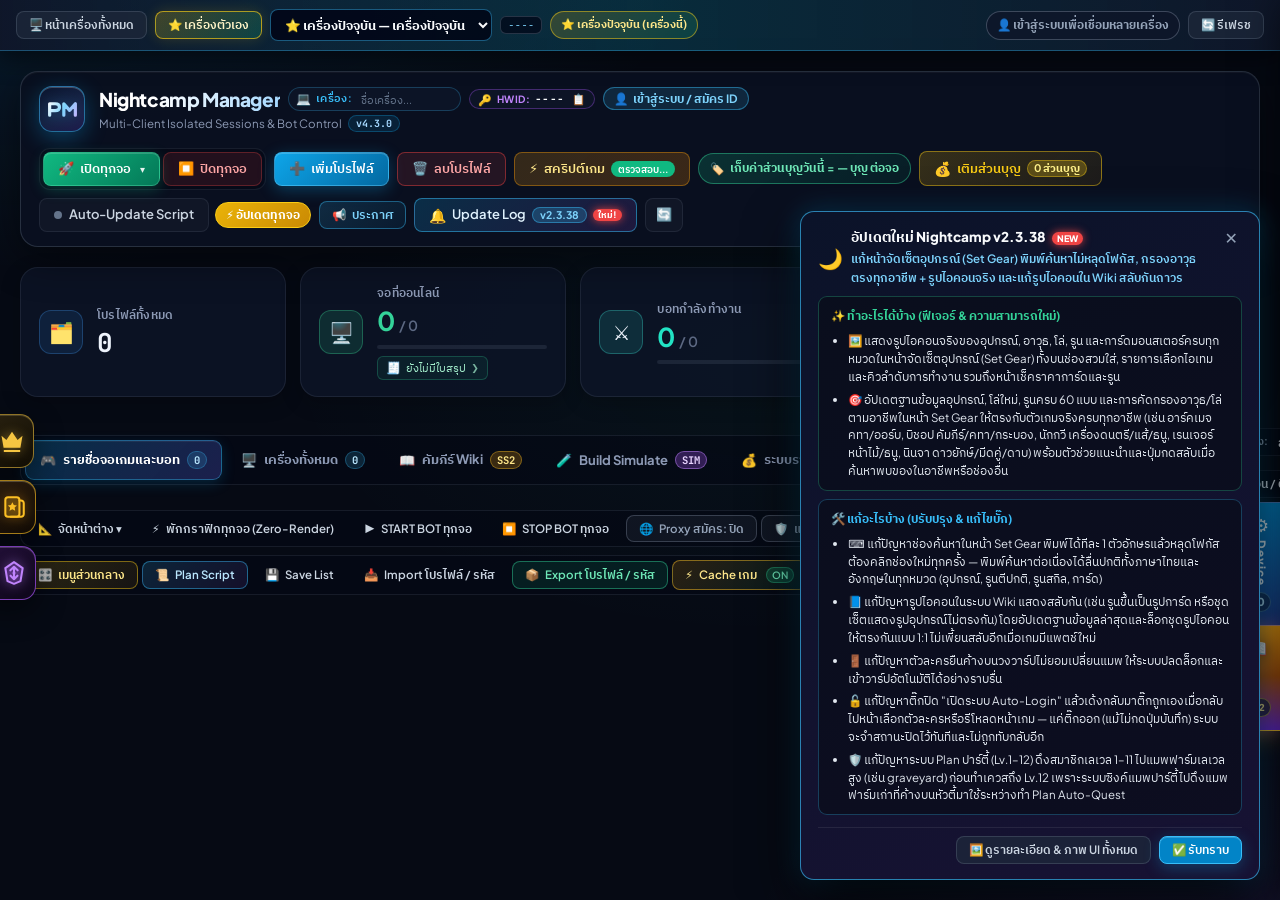
==== manager/public/index.html @ 63e2a72b "release(manager): distribution from d38958d" ====
<!DOCTYPE html>
<html lang="th">
<head>
  <meta charset="UTF-8">
  <meta name="viewport" content="width=device-width, initial-scale=1.0">
  <title>Nightcamp — PmheeNightcamp Multi-Client Manager</title>
  <link rel="preconnect" href="https://fonts.googleapis.com">
  <link rel="preconnect" href="https://fonts.gstatic.com" crossorigin>
  <link href="https://fonts.googleapis.com/css2?family=Baloo+2:wght@700;800&family=Noto+Sans+Thai:wght@400;600;700;800&family=Plus+Jakarta+Sans:wght@400;500;600;700;800&family=IBM+Plex+Sans+Thai:wght@400;500;600;700&family=JetBrains+Mono:wght@400;600;700&display=swap" rel="stylesheet">
  <link rel="stylesheet" href="style.css?v=nc2.3.19b">
  <link rel="stylesheet" href="build_sim.css?v=nc2.3.28b">
  <link rel="stylesheet" href="inventory_market.css?v=nc1.1.1">
  <link rel="stylesheet" href="bot_update.css?v=nc1.1.1">
  <link rel="stylesheet" href="plan_editor.css?v=nc2.3.19">
  <link rel="stylesheet" href="party_manager.css?v=nc2.1.7">
  <link rel="stylesheet" href="premium_manager.css?v=nc1.1.1">
  <link rel="stylesheet" href="card_manager.css?v=nc2.3.0">
  <link rel="stylesheet" href="market_overview.css?v=nc1.1.1">
  <link rel="stylesheet" href="guild_manager.css?v=nc1.1.1">
  <link rel="stylesheet" href="jail_manager.css?v=nc1.1.1">
  <link rel="stylesheet" href="device_manager.css?v=nc1.1.2">
  <link rel="stylesheet" href="fleet_dashboard.css?v=nc1.1.1">
  <link rel="stylesheet" href="support_chat.css?v=nc1.1.1">
  <style id="nc-cleanup-overrides">
    #hw-tab, #hw-scrim, #hw-drawer,
    #pm-tab, #pm-scrim, #pm-drawer,
    #gd-tab, #gd-scrim, #gd-drawer,
    #tw-launcher, #tw-backdrop, #tw-drawer,
    #jl-tab, #jl-backdrop, #jl-drawer,
    .nc-aetheria-only {
      display: none !important;
    }
  </style>
  <style id="pm-boot-splash-style">
    #pm-boot-splash {
      position: fixed;
      inset: 0;
      z-index: 10000020;
      display: flex;
      align-items: center;
      justify-content: center;
      background: radial-gradient(circle at 50% 42%, #131c38 0%, #070b16 54%, #02050d 100%);
      cursor: pointer;
      user-select: none;
      overflow: hidden;
      transition: opacity 0.28s cubic-bezier(0.2, 0, 0, 1);
      will-change: opacity;
    }
    #pm-boot-splash.is-leaving {
      opacity: 0;
      pointer-events: none;
    }
    #pm-splash-aura {
      position: absolute;
      width: 380px;
      height: 380px;
      border-radius: 50%;
      background: radial-gradient(circle, rgba(56, 189, 248, 0.20) 0%, rgba(139, 92, 246, 0.14) 42%, transparent 72%);
      pointer-events: none;
      animation: pmAuraPulse 1.2s cubic-bezier(0.16, 1, 0.3, 1) forwards;
    }
    #pm-splash-stage {
      position: relative;
      display: flex;
      flex-direction: column;
      align-items: center;
      gap: 16px;
      transition: transform 0.26s cubic-bezier(0.2, 0, 0, 1), opacity 0.24s cubic-bezier(0.2, 0, 0, 1);
      will-change: transform, opacity;
    }
    #pm-boot-splash.is-leaving #pm-splash-stage {
      opacity: 0;
      transform: scale3d(1.09, 1.09, 1);
    }
    .pm-splash-emblem-wrap {
      position: relative;
      width: 156px;
      height: 98px;
      border-radius: 24px;
      overflow: hidden;
      filter: drop-shadow(0 16px 38px rgba(14, 165, 233, 0.28));
    }
    .pm-splash-svg {
      display: block;
      width: 100%;
      height: 100%;
    }
    .pm-splash-frame {
      stroke-dasharray: 100;
      stroke-dashoffset: 100;
      animation: pmStrokeDraw 0.55s cubic-bezier(0.16, 1, 0.3, 1) 0.02s forwards;
    }
    .pm-splash-p-outer {
      stroke-dasharray: 100;
      stroke-dashoffset: 100;
      animation: pmStrokeDraw 0.44s cubic-bezier(0.16, 1, 0.3, 1) 0.04s forwards;
    }
    .pm-splash-m-outer {
      stroke-dasharray: 100;
      stroke-dashoffset: 100;
      animation: pmStrokeDraw 0.48s cubic-bezier(0.16, 1, 0.3, 1) 0.12s forwards;
    }
    .pm-splash-core {
      opacity: 0;
      stroke-dasharray: 100;
      stroke-dashoffset: 100;
      animation: pmCoreDraw 0.42s cubic-bezier(0.16, 1, 0.3, 1) 0.24s forwards;
    }
    .pm-splash-sheen {
      position: absolute;
      inset: 0;
      background: linear-gradient(105deg, transparent 32%, rgba(255, 255, 255, 0.26) 50%, transparent 68%);
      transform: translate3d(-130%, 0, 0);
      animation: pmSheenSweep 0.58s cubic-bezier(0.16, 1, 0.3, 1) 0.40s forwards;
      pointer-events: none;
    }
    .pm-splash-meta {
      display: flex;
      flex-direction: column;
      align-items: center;
      opacity: 0;
      transform: translate3d(0, 12px, 0) scale(0.96);
      animation: pmWordmarkIn 0.44s cubic-bezier(0.16, 1, 0.3, 1) 0.32s forwards;
    }
    .pm-splash-wordmark {
      font-family: 'Plus Jakarta Sans', 'IBM Plex Sans Thai', sans-serif;
      font-size: 25px;
      font-weight: 800;
      letter-spacing: -0.5px;
      line-height: 1.1;
      color: #f8fafc;
    }
    .pm-wm-accent {
      background: linear-gradient(90deg, #38bdf8, #22e3c4, #c4b5fd);
      -webkit-background-clip: text;
      background-clip: text;
      -webkit-text-fill-color: transparent;
    }
    .pm-splash-sub {
      font-size: 12px;
      color: #94a3b8;
      font-weight: 500;
      margin-top: 4px;
      text-align: center;
    }
    .pm-splash-bar-track {
      width: 136px;
      height: 2.5px;
      border-radius: 999px;
      background: rgba(148, 163, 184, 0.16);
      overflow: hidden;
      margin-top: 10px;
    }
    .pm-splash-bar-fill {
      width: 100%;
      height: 100%;
      border-radius: 999px;
      background: linear-gradient(90deg, #38bdf8, #22e3c4, #a78bfa);
      transform-origin: left center;
      transform: scaleX(0);
      animation: pmBarFill 0.88s cubic-bezier(0.16, 1, 0.3, 1) 0.08s forwards;
    }
    @keyframes pmStrokeDraw {
      from { stroke-dashoffset: 100; }
      to { stroke-dashoffset: 0; }
    }
    @keyframes pmCoreDraw {
      0% { opacity: 0; stroke-dashoffset: 100; }
      35% { opacity: 0.95; }
      100% { opacity: 1; stroke-dashoffset: 0; }
    }
    @keyframes pmAuraPulse {
      0% { opacity: 0; transform: scale(0.76); }
      55% { opacity: 1; transform: scale(1.04); }
      100% { opacity: 0.85; transform: scale(1); }
    }
    @keyframes pmSheenSweep {
      0% { transform: translate3d(-130%, 0, 0); }
      100% { transform: translate3d(130%, 0, 0); }
    }
    @keyframes pmWordmarkIn {
      0% { opacity: 0; transform: translate3d(0, 12px, 0) scale(0.96); }
      100% { opacity: 1; transform: translate3d(0, 0, 0) scale(1); }
    }
    @keyframes pmBarFill {
      0% { transform: scaleX(0); }
      100% { transform: scaleX(1); }
    }
    @media (prefers-reduced-motion: reduce) {
      #pm-boot-splash *,
      #pm-boot-splash *::before,
      #pm-boot-splash *::after {
        animation: none !important;
        transition-duration: 0.08s !important;
      }
      .pm-splash-frame,
      .pm-splash-p-outer,
      .pm-splash-m-outer,
      .pm-splash-core {
        opacity: 1 !important;
        stroke-dashoffset: 0 !important;
      }
      .pm-splash-meta {
        opacity: 1 !important;
        transform: none !important;
      }
      .pm-splash-bar-fill {
        transform: scaleX(1) !important;
      }
    }
  </style>
</head>
<body>
  <!-- PM INTRO MOTION SPLASH (Plays on load/refresh, masks initial access check & click/key to skip) -->
  <div id="pm-boot-splash" role="status" aria-label="กำลังโหลด PmheeNightcamp Manager" title="คลิกเพื่อข้าม">
    <div id="pm-splash-aura" aria-hidden="true"></div>
    <div id="pm-splash-stage">
      <div class="pm-splash-emblem-wrap">
        <svg class="pm-splash-svg" viewBox="0 0 184 116" fill="none" aria-hidden="true">
          <defs>
            <linearGradient id="pmSplashGrad" x1="16" y1="12" x2="168" y2="104" gradientUnits="userSpaceOnUse">
              <stop offset="0%" stop-color="#38bdf8" />
              <stop offset="52%" stop-color="#22e3c4" />
              <stop offset="100%" stop-color="#a78bfa" />
            </linearGradient>
            <linearGradient id="pmSplashFrameGrad" x1="8" y1="8" x2="176" y2="108" gradientUnits="userSpaceOnUse">
              <stop offset="0%" stop-color="rgba(56,189,248,0.85)" />
              <stop offset="50%" stop-color="rgba(34,227,196,0.65)" />
              <stop offset="100%" stop-color="rgba(167,139,250,0.85)" />
            </linearGradient>
            <linearGradient id="pmSplashBgGrad" x1="8" y1="8" x2="176" y2="108" gradientUnits="userSpaceOnUse">
              <stop offset="0%" stop-color="#0b152e" />
              <stop offset="100%" stop-color="#17153b" />
            </linearGradient>
          </defs>
          <rect x="8" y="8" width="168" height="100" rx="26" fill="url(#pmSplashBgGrad)" fill-opacity="0.88" />
          <rect class="pm-splash-frame" x="8" y="8" width="168" height="100" rx="26" pathLength="100" stroke="url(#pmSplashFrameGrad)" stroke-width="2.5" />
          <path class="pm-splash-p-outer" pathLength="100" d="M 34 84 L 34 32 H 59 C 71.5 32 78.5 38.5 78.5 47.5 C 78.5 56.5 71.5 63 59 63 H 34" stroke="url(#pmSplashGrad)" stroke-width="11.5" stroke-linecap="round" stroke-linejoin="round" />
          <path class="pm-splash-m-outer" pathLength="100" d="M 98 84 L 98 32 L 124 62 L 150 32 L 150 84" stroke="url(#pmSplashGrad)" stroke-width="11.5" stroke-linecap="round" stroke-linejoin="round" />
          <path class="pm-splash-core" pathLength="100" d="M 34 84 L 34 32 H 59 C 71.5 32 78.5 38.5 78.5 47.5 C 78.5 56.5 71.5 63 59 63 H 34" stroke="#f0f9ff" stroke-width="4.2" stroke-linecap="round" stroke-linejoin="round" />
          <path class="pm-splash-core" pathLength="100" d="M 98 84 L 98 32 L 124 62 L 150 32 L 150 84" stroke="#f0f9ff" stroke-width="4.2" stroke-linecap="round" stroke-linejoin="round" />
        </svg>
        <div class="pm-splash-sheen" aria-hidden="true"></div>
      </div>
      <div class="pm-splash-meta">
        <div class="pm-splash-wordmark">Pmhee<span class="pm-wm-accent">Nightcamp</span></div>
        <div class="pm-splash-sub">PmheeNightcamp Multi-Client Manager</div>
        <div class="pm-splash-bar-track" aria-hidden="true">
          <div class="pm-splash-bar-fill"></div>
        </div>
      </div>
    </div>
  </div>
  <script>
    (function () {
      const splash = document.getElementById('pm-boot-splash');
      if (!splash) return;
      const prefersReduced = Boolean(window.matchMedia && window.matchMedia('(prefers-reduced-motion: reduce)').matches);
      const splashStart = performance.now();
      const minShowMs = prefersReduced ? 60 : 980;
      const hardMaxMs = prefersReduced ? 220 : 1320;
      let accessHydrated = false;
      let leaving = false;
      let timerId = null;
      let fallbackTimerId = null;

      window.__pmBootSplashState = { active: true, leaving: false, startedAt: Date.now(), dismissedAt: null };

      function onKeyDown(e) {
        if (e.key === 'Escape' || e.key === 'Enter' || e.key === ' ') {
          dismiss(true);
        }
      }

      function dismiss(immediate) {
        if (leaving) return;
        const elapsed = performance.now() - splashStart;
        if (!immediate && elapsed < minShowMs) {
          if (timerId) clearTimeout(timerId);
          timerId = setTimeout(() => dismiss(false), Math.max(0, minShowMs - elapsed));
          return;
        }
        leaving = true;
        window.__pmBootSplashState.leaving = true;
        if (timerId) clearTimeout(timerId);
        if (fallbackTimerId) clearTimeout(fallbackTimerId);
        document.removeEventListener('keydown', onKeyDown);
        splash.classList.add('is-leaving');
        setTimeout(() => {
          if (splash && splash.parentNode) splash.remove();
          window.__pmBootSplashState.active = false;
          window.__pmBootSplashState.dismissedAt = Date.now();
          window.dispatchEvent(new CustomEvent('pm:splash-done'));
        }, prefersReduced ? 90 : 290);
      }

      window.__pmDismissBootSplash = dismiss;
      window.__pmNotifyAccessHydrated = function () {
        accessHydrated = true;
        dismiss(false);
      };

      splash.addEventListener('click', () => dismiss(true));
      document.addEventListener('keydown', onKeyDown);
      fallbackTimerId = setTimeout(() => {
        if (!accessHydrated) dismiss(true);
        else dismiss(false);
      }, hardMaxMs);
    })();
  </script>
  <!-- MANDATORY FULL-SCREEN USER LOGIN / REGISTER GATE OVERLAY (Replaces legacy HWID machine approval) -->
  <div id="access-lock-overlay" style="display:none;position:fixed;inset:0;z-index:9999999;background:radial-gradient(circle at top,#1e1b4b 0%,#090d16 55%,#020617 100%);align-items:center;justify-content:center;padding:18px;overflow-y:auto;font-family:'IBM Plex Sans Thai','Plus Jakarta Sans',sans-serif;color:#f8fafc;">
    <div style="width:100%;max-width:500px;background:linear-gradient(155deg,rgba(15,23,42,0.97),rgba(30,27,75,0.93));border:1.5px solid rgba(56,189,248,0.45);border-radius:18px;padding:22px 24px;box-shadow:0 30px 80px rgba(0,0,0,0.88),0 0 40px rgba(56,189,248,0.16);display:flex;flex-direction:column;gap:14px;">
      <div style="display:flex;align-items:center;gap:14px;">
        <div id="access-lock-icon" style="width:48px;height:48px;border-radius:14px;background:linear-gradient(145deg,#0b152e,#1e1b4b);border:1px solid rgba(56,189,248,0.55);box-shadow:0 6px 20px rgba(14,165,233,0.28),inset 0 1px 0 rgba(255,255,255,0.18);display:flex;align-items:center;justify-content:center;flex-shrink:0;">
          <svg class="pm-emblem-svg" viewBox="22 20 140 76" width="32" height="20" fill="none" aria-hidden="true">
            <defs>
              <linearGradient id="pmLockIconGrad" x1="26" y1="24" x2="156" y2="92" gradientUnits="userSpaceOnUse">
                <stop offset="0%" stop-color="#ffffff" />
                <stop offset="52%" stop-color="#7dd3fc" />
                <stop offset="100%" stop-color="#c4b5fd" />
              </linearGradient>
            </defs>
            <path d="M 34 84 L 34 32 H 59 C 71.5 32 78.5 38.5 78.5 47.5 C 78.5 56.5 71.5 63 59 63 H 34" stroke="url(#pmLockIconGrad)" stroke-width="14.5" stroke-linecap="round" stroke-linejoin="round" />
            <path d="M 98 84 L 98 32 L 124 62 L 150 32 L 150 84" stroke="url(#pmLockIconGrad)" stroke-width="14.5" stroke-linecap="round" stroke-linejoin="round" />
          </svg>
        </div>
        <div style="min-width:0;flex:1;">
          <div style="display:flex;align-items:center;gap:8px;flex-wrap:wrap;">
            <h2 id="access-lock-title" style="margin:0;font-size:17.5px;font-weight:800;color:#f8fafc;">บัญชีผู้ใช้ &amp; เชื่อมส่วนบุญข้ามเครื่อง</h2>
            <span id="access-lock-pill" style="background:rgba(99,102,241,0.22);border:1px solid rgba(129,140,248,0.55);color:#c7d2fe;font-size:11px;font-weight:700;padding:2px 9px;border-radius:999px;">🔐 ต้องเข้าสู่ระบบ</span>
          </div>
          <p id="access-lock-desc" style="margin:5px 0 0 0;font-size:12.5px;color:#cbd5e1;line-height:1.5;">
            ล็อกอินด้วย <b>Username</b> เดียวกันในทุกเครื่องที่ใช้งาน ยอดส่วนบุญ (รวมถึงยอดค้างเดิมของเครื่องนี้) จะถูกเชื่อมรวมเป็นกระเป๋าเดียวกันอัตโนมัติ และไม่ต้องขออนุมัติเครื่องซ้ำทุกครั้ง
          </p>
        </div>
      </div>

      <div id="access-lock-guest-view" style="display:flex;flex-direction:column;gap:12px;">
        <div class="existing-id-notice-banner">
          <span class="existing-id-notice-icon">📢</span>
          <div class="existing-id-notice-text">
            <strong>ประกาศสำคัญ:</strong> หากมี <b>ID PS (Username / รหัสผ่าน)</b> อยู่แล้ว <b>ไม่ต้องสมัครใหม่</b>! สามารถกดเข้าสู่ระบบด้วย ID เดิมเพื่อใช้งานและเชื่อมส่วนบุญได้ทันที
          </div>
        </div>
        <div style="display:flex;gap:6px;background:rgba(2,6,23,0.75);padding:4px;border-radius:10px;border:1px solid rgba(148,163,184,0.2);">
          <button type="button" id="btn-lock-tab-login" style="flex:1;padding:8px 10px;border-radius:8px;border:none;font-size:12.5px;font-weight:700;cursor:pointer;background:rgba(56,189,248,0.26);color:#e0f2fe;">🔓 เข้าสู่ระบบ (Login)</button>
          <button type="button" id="btn-lock-tab-register" style="flex:1;padding:8px 10px;border-radius:8px;border:none;font-size:12.5px;font-weight:700;cursor:pointer;background:transparent;color:#94a3b8;">📝 สมัคร ID ใหม่</button>
        </div>

        <div id="access-lock-pane-login" style="background:rgba(2,6,23,0.68);border:1px solid rgba(148,163,184,0.2);border-radius:12px;padding:14px 16px;display:flex;flex-direction:column;gap:10px;">
          <input type="text" id="lock-login-username" maxlength="32" autocomplete="username" placeholder="Username (เช่น user01)" style="width:100%;box-sizing:border-box;background:#090d16;border:1px solid #334155;border-radius:8px;color:#f8fafc;font-size:13px;padding:10px 12px;outline:none;">
          <input type="password" id="lock-login-password" maxlength="128" autocomplete="current-password" placeholder="รหัสผ่าน (Password)" style="width:100%;box-sizing:border-box;background:#090d16;border:1px solid #334155;border-radius:8px;color:#f8fafc;font-size:13px;padding:10px 12px;outline:none;">
          <input type="text" id="lock-login-nickname" maxlength="32" placeholder="ชื่อเล่นเครื่องนี้ เช่น PC-บ้าน (ไม่บังคับ)" style="width:100%;box-sizing:border-box;background:#090d16;border:1px solid #1e293b;border-radius:8px;color:#cbd5e1;font-size:12px;padding:8px 12px;outline:none;">
          <button type="button" id="btn-lock-login-submit" style="width:100%;background:linear-gradient(135deg,#0ea5e9,#0284c7);border:1px solid #38bdf8;color:#fff;border-radius:10px;padding:10px 14px;font-size:13.5px;font-weight:800;cursor:pointer;">🔓 เข้าสู่ระบบ &amp; เชื่อมส่วนบุญ</button>
        </div>

        <div id="access-lock-pane-register" style="display:none;background:rgba(2,6,23,0.68);border:1px solid rgba(148,163,184,0.2);border-radius:12px;padding:14px 16px;flex-direction:column;gap:10px;">
          <div class="existing-id-switch-callout">
            <span>⚠️ มี <b>ID PS</b> ไว้อยู่แล้ว? ไม่ต้องสมัครใหม่</span>
            <button type="button" id="btn-lock-switch-to-login" class="existing-id-switch-btn">กดสลับไปหน้า Login →</button>
          </div>
          <input type="text" id="lock-reg-username" maxlength="32" placeholder="ตั้ง Username ใหม่ (3-32 ตัวอักษร a-z, 0-9, _, ., -)" style="width:100%;box-sizing:border-box;background:#090d16;border:1px solid #334155;border-radius:8px;color:#f8fafc;font-size:13px;padding:10px 12px;outline:none;">
          <div style="display:grid;grid-template-columns:1fr 1fr;gap:8px;">
            <input type="password" id="lock-reg-password" maxlength="128" autocomplete="new-password" placeholder="รหัสผ่าน (4+ ตัวอักษร)" style="width:100%;box-sizing:border-box;background:#090d16;border:1px solid #334155;border-radius:8px;color:#f8fafc;font-size:13px;padding:10px 12px;outline:none;">
            <input type="password" id="lock-reg-password2" maxlength="128" autocomplete="new-password" placeholder="ยืนยันรหัสผ่าน" style="width:100%;box-sizing:border-box;background:#090d16;border:1px solid #334155;border-radius:8px;color:#f8fafc;font-size:13px;padding:10px 12px;outline:none;">
          </div>
          <input type="text" id="lock-reg-nickname" maxlength="32" placeholder="ชื่อเล่นเครื่องนี้แสดงในหน้าแอดมิน (เช่น PC-เพื่อนA)" style="width:100%;box-sizing:border-box;background:#090d16;border:1px solid #1e293b;border-radius:8px;color:#cbd5e1;font-size:12px;padding:8px 12px;outline:none;">
          <input type="text" id="lock-reg-note" maxlength="160" placeholder="หมายเหตุ / ชื่อเล่นแจ้งแอดมิน (ไม่บังคับ)" style="width:100%;box-sizing:border-box;background:#090d16;border:1px solid #1e293b;border-radius:8px;color:#cbd5e1;font-size:12px;padding:8px 12px;outline:none;">
          <button type="button" id="btn-lock-reg-submit" style="width:100%;background:linear-gradient(135deg,#10b981,#059669);border:1px solid #34d399;color:#fff;border-radius:10px;padding:10px 14px;font-size:13.5px;font-weight:800;cursor:pointer;">📝 สมัคร ID &amp; ส่งให้แอดมินอนุมัติ</button>
        </div>
      </div>

      <div id="access-lock-pending-view" style="display:none;flex-direction:column;gap:12px;">
        <div style="background:rgba(245,158,11,0.1);border:1px solid rgba(245,158,11,0.38);border-radius:12px;padding:14px 16px;font-size:12.5px;color:#e2e8f0;line-height:1.65;">
          <div style="font-size:13px;font-weight:800;color:#fde68a;margin-bottom:6px;">📋 ข้อมูลคำขอสมัคร ID ที่ส่งเข้าหน้าแอดมินแล้ว</div>
          <div>• 👤 ID ผู้ใช้: <strong id="lock-pending-username" style="color:#fff;">-</strong></div>
          <div>• 💻 เครื่องนี้: <span id="lock-pending-device">-</span></div>
          <div>• 🔑 HWID: <span id="lock-pending-hwid" style="font-family:'JetBrains Mono',monospace;">-</span></div>
          <div id="lock-pending-note-row" style="display:none;">• 📝 หมายเหตุ: <span id="lock-pending-note">-</span></div>
        </div>
        <div style="display:flex;gap:10px;flex-wrap:wrap;">
          <button type="button" id="btn-access-check-now" style="flex:1;min-width:170px;background:rgba(30,41,59,0.92);border:1px solid rgba(148,163,184,0.35);color:#e2e8f0;border-radius:10px;padding:10px 14px;font-size:12.5px;font-weight:700;cursor:pointer;">🔄 เช็กสถานะการอนุมัติเดี๋ยวนี้</button>
          <button type="button" id="btn-access-lock-logout" style="background:rgba(239,68,68,0.16);border:1px solid rgba(248,113,113,0.45);color:#fca5a5;border-radius:10px;padding:10px 14px;font-size:12.5px;font-weight:700;cursor:pointer;">🚪 สลับบัญชี / ออกจาก ID นี้</button>
        </div>
        <div style="text-align:center;font-size:11px;color:#94a3b8;">
          เมื่อแอดมินกดอนุมัติ ID ใน Admin Dashboard แล้ว ระบบจะตรวจสอบและปลดล็อกเข้าหน้า Manager ให้อัตโนมัติทุก 5 วินาที
        </div>
      </div>

      <div id="access-lock-status-msg" style="display:none;padding:9px 12px;border-radius:8px;font-size:12px;font-weight:600;background:rgba(16,185,129,0.16);border:1px solid rgba(52,211,153,0.4);color:#6ee7b7;text-align:center;"></div>

      <div style="display:flex;justify-content:space-between;align-items:center;gap:8px;flex-wrap:wrap;padding-top:4px;border-top:1px solid rgba(148,163,184,0.16);font-size:11px;color:#64748b;">
        <span>💻 เครื่องนี้: <strong id="access-lock-footer-device" style="color:#94a3b8;">-</strong></span>
        <span>🔑 HWID: <strong id="access-lock-hwid-short" style="font-family:'JetBrains Mono',monospace;color:#94a3b8;">----</strong></span>
      </div>
    </div>
  </div>

  <div id="fleet-global-topbar" class="fleet-remote-topbar fleet-global-topbar" style="display:none;"></div>

  <div class="app-container">
    <!-- TOP HEADER -->
    <header class="app-header">
      <div class="brand">
        <div class="brand-logo" aria-label="PmheeNightcamp PM Logo">
          <svg class="pm-emblem-svg" viewBox="22 20 140 76" width="31" height="19" fill="none" aria-hidden="true">
            <defs>
              <linearGradient id="pmHeaderLogoGrad" x1="26" y1="24" x2="156" y2="92" gradientUnits="userSpaceOnUse">
                <stop offset="0%" stop-color="#ffffff" />
                <stop offset="52%" stop-color="#7dd3fc" />
                <stop offset="100%" stop-color="#c4b5fd" />
              </linearGradient>
            </defs>
            <path d="M 34 84 L 34 32 H 59 C 71.5 32 78.5 38.5 78.5 47.5 C 78.5 56.5 71.5 63 59 63 H 34" stroke="url(#pmHeaderLogoGrad)" stroke-width="14.5" stroke-linecap="round" stroke-linejoin="round" />
            <path d="M 98 84 L 98 32 L 124 62 L 150 32 L 150 84" stroke="url(#pmHeaderLogoGrad)" stroke-width="14.5" stroke-linecap="round" stroke-linejoin="round" />
          </svg>
        </div>
        <div class="brand-text">
          <div style="display: flex; align-items: center; gap: 8px; flex-wrap: wrap;">
            <h1 style="margin: 0;">Nightcamp Manager</h1>
            <div class="device-nickname-badge" title="ชื่อเครื่องที่แสดงในการแจ้งเตือน Discord และระบบหลังบ้าน (คลิกเพื่อแก้ไข)">
              <span class="device-icon">💻</span>
              <span class="device-label">เครื่อง:</span>
              <input type="text" id="device-nickname-input" class="device-nickname-field" placeholder="ชื่อเครื่อง..." maxlength="25" spellcheck="false" title="ตั้งชื่อเล่นประจำเครื่องนี้ เพื่อให้รู้ว่าแจ้งเตือน Discord มาจากเครื่องไหน">
              <span id="device-nickname-saved" style="display: none; font-size: 11px; color: #34d399; font-weight: bold;" title="บันทึกแล้ว">✓</span>
            </div>
            <div id="device-hwid-badge" class="device-hwid-badge" role="button" tabindex="0" title="คลิกเพื่อคัดลอก ชื่อเครื่อง + รหัสประจำเครื่อง (HWID)">
              <span class="hwid-icon">🔑</span>
              <span class="hwid-label">HWID:</span>
              <span id="device-hwid-short" class="hwid-code">----</span>
              <span id="device-hwid-copy-hint" class="hwid-copy-icon">📋</span>
            </div>
            <button type="button" id="btn-account-auth" class="btn btn-ghost" title="เข้าสู่ระบบ / สมัครบัญชี Username เพื่อเชื่อมส่วนบุญข้ามเครื่อง" style="background: rgba(56, 189, 248, 0.14); border: 1px solid rgba(56, 189, 248, 0.45); color: #7dd3fc; padding: 4px 10px; border-radius: 999px; font-size: 11.5px; font-weight: 700; display: inline-flex; align-items: center; gap: 5px;">
              <span>👤</span>
              <span id="header-account-auth-text">เข้าสู่ระบบ / สมัคร ID</span>
            </button>
            <button type="button" id="btn-anti-ban-guide" class="read-alert-btn nc-aetheria-only" title="คลิกเพื่ออ่านคำแนะนำสำคัญ: วิธีหลีกเลี่ยงการโดนแบนและสาเหตุการติดคุก">
              <span class="read-alert-dot"></span>
              <span>อ่าน !!</span>
            </button>
          </div>
          <span class="subtext">Multi-Client Isolated Sessions & Bot Control <span class="ver-pill">v4.3.0</span></span>
        </div>
      </div>

      <div class="header-actions">
        <!-- CAPTCHA SOLVED COUNTER BADGE (CLICKABLE) -->
        <div id="captcha-solved-pill" class="captcha-solved-badge nc-aetheria-only" role="button" tabindex="0" title="คลิกเพื่อดูประวัติการแก้ Captcha รายวัน">
          <span class="captcha-icon">🤖</span>
          <span class="captcha-label">แก้ Captcha:</span>
          <span id="captcha-solved-count" class="captcha-count">0</span>
          <span class="captcha-unit">ครั้ง</span>
          <span class="captcha-chevron">▼</span>
        </div>

        <div class="btn-group">
          <button id="btn-launch-all" class="btn btn-success" title="คลิกเพื่อเลือกเงื่อนไขเปิดจอ (ไม่ติดคุก / ไม่มีพรีเมียม / เลือกรายจอ / เปิดทุกจอ)">
            <span class="icon">🚀</span> เปิดทุกจอ <span class="launch-all-caret" style="font-size:10px;margin-left:3px;opacity:0.9;">▾</span>
          </button>
          <button id="btn-stop-all" class="btn btn-danger" title="ปิดจอเกมทุกโปรไฟล์ทันที">
            <span class="icon">⏹️</span> ปิดทุกจอ
          </button>
        </div>
        <button id="btn-add-profile" class="btn btn-primary">
          <span class="icon">➕</span> เพิ่มโปรไฟล์
        </button>
        <button id="btn-open-bulk-delete-profiles" class="btn btn-ghost" title="เลือกลบโปรไฟล์หลายรายการ หรือลบทุกโปรไฟล์" style="border: 1px solid rgba(239, 68, 68, 0.45); background: rgba(239, 68, 68, 0.12); color: #fca5a5; font-weight: 600;">
          <span class="icon">🗑️</span> ลบโปรไฟล์
        </button>
        <button id="btn-game-patcher" class="btn btn-patcher" title="ติดตั้ง / อัปเดตสคริปต์บอทลงตัวเกม">
          <span class="icon">⚡</span> <span>สคริปต์เกม</span>
          <span id="game-patcher-status-badge" class="badge patcher-badge">ตรวจสอบ...</span>
        </button>
        <!-- DAILY MERIT RATE BADGE (CLICKABLE) -->
        <div id="header-merit-rate-badge" role="button" tabindex="0" title="อัตราเก็บค่าส่วนบุญประจำวันนี้ (คลิกเพื่อดูใบสรุปส่วนบุญ)" style="background: linear-gradient(135deg, rgba(16, 185, 129, 0.2), rgba(5, 150, 105, 0.1)); border: 1px solid rgba(52, 211, 153, 0.45); color: #6ee7b7; padding: 5px 11px; border-radius: 999px; font-size: 11.5px; font-weight: 700; display: inline-flex; align-items: center; gap: 6px; cursor: pointer; white-space: nowrap;">
          <span>🏷️</span>
          <span id="header-merit-rate-text">เก็บค่าส่วนบุญวันนี้ = — บุญ ต่อจอ</span>
        </div>

        <button id="btn-topup-captcha" class="btn" title="เติมส่วนบุญเข้าบัญชีบริการ PmheeAether" style="background: linear-gradient(135deg, rgba(234, 179, 8, 0.2), rgba(202, 138, 4, 0.1)); border: 1px solid rgba(250, 204, 21, 0.45); color: #facc15; font-weight: 600; display: inline-flex; align-items: center; gap: 6px;">
          <span class="icon" style="font-size: 14px;">💰</span> <span>เติมส่วนบุญ</span>
          <span id="topup-point-badge" class="badge" style="background: rgba(250, 204, 21, 0.25); color: #fef08a; border: 1px solid rgba(250, 204, 21, 0.4); padding: 1px 6px; border-radius: 999px; font-size: 10.5px; font-weight: 700;">0 ส่วนบุญ</span>
          <span id="topup-machine-debt-badge" class="badge" style="display:none;background: rgba(244, 63, 94, 0.24); color: #fda4af; border: 1px solid rgba(244, 63, 94, 0.55); padding: 1px 6px; border-radius: 999px; font-size: 10.5px; font-weight: 700;">เครื่องนี้ 0</span>
        </button>
        <button id="btn-refresh" class="btn btn-icon" title="รีเฟรชข้อมูล">
          <span class="icon">🔄</span>
        </button>
      </div>
    </header>

    <!-- METRICS OVERVIEW BAR -->
    <section class="metrics-bar">
      <div class="metric-card">
        <div class="metric-icon" style="--h: 210;">🗂️</div>
        <div class="metric-body">
          <div class="metric-label">โปรไฟล์ทั้งหมด</div>
          <div class="metric-val" id="metric-total-profiles">0</div>
        </div>
      </div>
      <div class="metric-card" id="metric-card-online">
        <div class="metric-icon" style="--h: 155;">🖥️</div>
        <div class="metric-body">
          <div class="metric-label">จอที่ออนไลน์</div>
          <div class="metric-val text-success"><span id="metric-online-profiles">0</span><small class="metric-of" id="metric-online-of">/ 0</small></div>
          <div class="metric-bar"><div class="metric-bar-fill ok" id="metric-online-bar"></div></div>
          <div id="btn-open-usage-statement" class="online-expense-pill" role="button" tabindex="0" title="คลิกเพื่อดูประวัติการติดหนี้และชำระส่วนบุญ">
            <span class="expense-pill-icon">🧾</span>
            <span class="expense-pill-text" id="online-expense-text">รอใบสรุปจากเซิร์ฟเวอร์</span>
            <span class="expense-pill-arrow">❯</span>
          </div>
        </div>
      </div>
      <div class="metric-card">
        <div class="metric-icon" style="--h: 175;">⚔️</div>
        <div class="metric-body">
          <div class="metric-label">บอทกำลังทำงาน</div>
          <div class="metric-val text-cyan"><span id="metric-farming-profiles">0</span><small class="metric-of" id="metric-farming-of">/ 0</small></div>
          <div class="metric-bar"><div class="metric-bar-fill cyan" id="metric-farming-bar"></div></div>
        </div>
      </div>
      <div class="metric-card metric-zeny">
        <div class="metric-icon" id="btn-secret-market-sniper" style="--h: 45; cursor: pointer; position: relative;">💰</div>
        <div class="metric-body">
          <div class="metric-label">ยอดเงินรวมทุกตัว (ติดตัว + คลังร่วม)</div>
          <div class="metric-val" id="metric-total-zeny">0 g</div>
        </div>
      </div>
    </section>

    <!-- PROFILES GRID -->
    <main class="profiles-section">
      <div class="section-title-row">
        <div class="section-title-left">
          <nav class="tab-bar" role="tablist">
            <button type="button" class="tab-btn active" data-tab="profiles" role="tab">
              <span class="icon">🎮</span> รายชื่อจอเกมและบอท <span class="tab-count" id="tab-count-profiles">0</span>
            </button>
            <button type="button" class="tab-btn" data-tab="fleet" id="tab-btn-fleet" role="tab">
              <span class="icon">🖥️</span> เครื่องทั้งหมด <span class="tab-count" id="tab-count-fleet">0</span>
            </button>
            <button type="button" class="tab-btn" data-tab="autofarm" id="tab-btn-autofarm" role="tab" style="display:none;">
              <span class="icon">💎</span> ระบบ Auto Farm <span class="tab-count" id="tab-count-autofarm">0</span>
            </button>
            <button type="button" class="tab-btn" data-tab="wiki" id="tab-btn-wiki" role="tab" title="เปิดคัมภีร์ฐานข้อมูล Night Camp SS2 (คลิกเพื่อดูในหน้านี้ หรือคลิกไอคอน 📖 Wiki ใต้ปุ่ม Device ขวามือเพื่อเปิดแยกแท็บใหม่)">
              <span class="icon">📖</span> คัมภีร์ Wiki <span class="tab-count" style="background:rgba(245,158,11,0.22);color:#fde68a;border:1px solid rgba(251,191,36,0.4);">SS2</span>
            </button>
            <button type="button" class="tab-btn" data-tab="buildsim" id="tab-btn-buildsim" role="tab" title="จำลอง Build, เสกเลเวล/ของ/รูน/การ์ด, เสกบอสทดสอบสกิลและ DPS เรียลไทม์ + เชื่อมต่อ MCP">
              <span class="icon">🧪</span> Build Simulate <span class="tab-count" style="background:rgba(168,85,247,0.28);color:#e9d5ff;border:1px solid rgba(192,132,252,0.5);">SIM</span>
            </button>
            <button type="button" class="tab-btn" data-tab="zeny" id="tab-btn-zeny" role="tab">
              <span class="icon">💰</span> ระบบรวมเงิน
            </button>
            <button type="button" class="tab-btn nc-aetheria-only" data-tab="market" id="tab-btn-market" role="tab">
              <span class="icon">🏪</span> ตลาดกลาง <span class="tab-count" id="tab-count-market">0</span><span class="tab-alert-dot" id="tab-alert-market" style="display:none;"></span>
            </button>
          </nav>
          <span class="live-pill" id="live-polling-badge"><i></i> Realtime Sync · 2s</span>
          <div class="view-mode-bar" data-tab-only="profiles">
            <div class="view-mode-switch" role="group" aria-label="โหมดการแสดงผลการ์ด">
              <button type="button" class="view-mode-btn active" id="btn-view-mode-default" onclick="setCardViewMode('default')" title="แสดงการ์ดเรียงปกติ (แยกกลุ่มตามเซิร์ฟเวอร์)">
                <span>📋</span> <span>เรียงปกติ</span>
              </button>
              <button type="button" class="view-mode-btn" id="btn-view-mode-party" onclick="setCardViewMode('party')" title="จัดกลุ่มการ์ดตามปาร์ตี้ vs โซโล่">
                <span>👑</span> <span>จัดกลุ่มตามตี้</span>
              </button>
            </div>
            <div class="view-sort-box" title="เรียงลำดับการ์ดภายในกลุ่ม">
              <span class="view-sort-lbl">เรียง:</span>
              <select id="card-sort-select" class="view-sort-select" onchange="setCardSortMode(this.value)">
                <option value="default">ลำดับเดิม</option>
                <option value="level_desc">🆙 Lv สูง → ต่ำ</option>
              </select>
            </div>
            <div class="view-sort-box" title="โหมดเช็ค/ย้าย Channel คนน้อยสุดเมื่อถึงแมพฟาร์ม · แยก CH ไม่ทับกันเอง และกระจายแยกแนลอัตโนมัติทันทีที่ครบดีเลย์ย้าย CH 5 นาทีหลังรวมเงิน">
              <span class="view-sort-lbl">เช็ค CH:</span>
              <select id="channel-check-mode-select" class="view-sort-select" onchange="setChannelCheckMode(this.value)">
                <option value="no_overlap">🔀 แยก CH ไม่ทับกันเอง: โซโล่ไม่ทับจออื่น / ตี้ไม่ทับตี้อื่น (เลือก CH คนน้อยสุด)</option>
                <option value="always">⚡ ทุกครั้งที่เข้าแมพฟาร์ม: ย้าย CH คนน้อยสุด + ดึงตี้ตาม (ขายของ/ตาย/กลับจากเมือง)</option>
                <option value="all">🔄 หลังขายของ: ย้าย CH คนน้อยสุด + ดึงตี้ตาม (ทุกจอ)</option>
                <option value="party_only">👑 เฉพาะปาร์ตี้: หลังขายของย้าย CH คนน้อยสุด + ดึงตี้ตาม</option>
                <option value="solo_only">👤 เฉพาะฟาร์มเดี่ยว: เช็ค CH คนน้อยสุดหลังขายของ</option>
                <option value="off">⏸️ ปิด (ไม่เช็ค/ไม่ย้าย CH หลังขายของ)</option>
              </select>
            </div>
          </div>
        </div>
        <div class="toolbar" data-tab-only="profiles">
          <div class="toolbar-group">
            <div class="dropdown">
              <button id="btn-tile-menu" class="btn btn-ghost btn-sm">
                <span class="icon">📐</span> จัดหน้าต่าง ▾
              </button>
              <div class="dropdown-content">
                <a href="#" id="btn-auto-tile-shrink" title="ย่อหน้าต่างเกมทุกจอให้พอดีหน้าจอ เช่น 6 จอ = 3x2 ขนาด 640x520">ย่อ & จัดเรียงอัตโนมัติ (Compact)</a>
                <a href="#" id="tile-side">แบ่งครึ่งจอ (ซ้าย-ขวา)</a>
                <a href="#" id="tile-grid" title="2x2 สำหรับ 3-4 จอ, 3x2 สำหรับ 5-6 จอ, 3x3 สำหรับ 7-9 จอ">จัดตารางเต็มจอ (อัตโนมัติตามจำนวนจอ)</a>
                <div class="dropdown-sep">ตารางคงที่ (จอเกินช่อง = วนกลับไปซ้อนช่องแรก)</div>
                <a href="#" class="tile-fixed" data-cols="3" data-rows="3">ตาราง 3 × 3 (9 ช่อง)</a>
                <a href="#" class="tile-fixed" data-cols="4" data-rows="4">ตาราง 4 × 4 (16 ช่อง)</a>
                <a href="#" class="tile-fixed" data-cols="5" data-rows="5">ตาราง 5 × 5 (25 ช่อง)</a>
                <a href="#" id="tile-custom">กำหนดเอง (คอลัมน์ × แถว)...</a>
              </div>
            </div>
            <button id="btn-toggle-all-windows" class="btn btn-ghost btn-sm" title="เปิด/ปิดโหมดพักการ์ดจอทุกจอ (Zero-Render Mode — บอททำงานปกติ 100% แต่ใช้ GPU 0%)">
              <span class="icon">⚡</span> <span id="lbl-toggle-all-windows">พักกราฟิกทุกจอ (Zero-Render)</span>
            </button>
            <button id="btn-start-bot-all" class="btn btn-ghost btn-sm" title="กด START BOT ในทุกจอที่ออนไลน์อยู่">
              <span class="icon">▶️</span> START BOT ทุกจอ
            </button>
            <button id="btn-stop-bot-all" class="btn btn-ghost btn-sm" title="กด STOP BOT ในทุกจอที่ออนไลน์อยู่">
              <span class="icon">⏹️</span> STOP BOT ทุกจอ
            </button>
            <button id="btn-captcha-settings" class="btn btn-ghost btn-sm captcha-settings-toolbar-btn nc-aetheria-only" title="ตั้งค่าเงื่อนไขการตอบคำถามอัตโนมัติ (Captcha Setting) และการแจ้งเตือนบนหน้า Manager">
              <span class="icon">🤖</span>
              <span>Captcha Setting</span>
              <span id="captcha-settings-mode-pill" class="captcha-mode-pill is-on">เปิดปกติ</span>
              <span id="captcha-pending-toolbar-badge" class="captcha-pending-pill" style="display:none;">🚨 0</span>
            </button>
            <button id="btn-toggle-proxy-register" class="btn btn-ghost btn-sm" title="เปิด/ปิด ระบบ Proxy สำหรับสมัครไอดีอัตโนมัติ (ป้องกันชนลิมิต 3 ID/ชม./IP) คลิกเพื่อสลับหรือดูเงื่อนไข" style="border: 1px solid rgba(148, 163, 184, 0.3); background: rgba(148, 163, 184, 0.08); color: #94a3b8; font-weight: 600;">
              <span class="icon">🌐</span> <span id="lbl-toggle-proxy-register">Proxy สมัคร: ปิด</span>
            </button>
            <button id="btn-toggle-screen-proxy" class="btn btn-ghost btn-sm" title="เปิด/ปิด ระบบแยกจอแยก IP (จัดเรียงคิว 1 IP ต่อ 3 จอ อัตโนมัติ) คลิกซ้ายเพื่อตั้งค่า / คลิกขวาเพื่อเปิด-ปิดด่วน" style="border: 1px solid rgba(148, 163, 184, 0.3); background: rgba(148, 163, 184, 0.08); color: #94a3b8; font-weight: 600;">
              <span class="icon">🛡️</span> <span id="lbl-toggle-screen-proxy">แยก IP (1:3): ปิด</span>
            </button>
          </div>
          <div class="toolbar-group">
            <button id="btn-open-central-bot-menu" class="btn btn-ghost btn-sm" title="เปิดเมนูส่วนกลาง (Master Bot Menu) — คุม START/STOP ทุกจอ พักกราฟิก และตรวจสอบ Runtime" style="border: 1px solid rgba(250, 204, 21, 0.45); background: linear-gradient(135deg, rgba(250, 204, 21, 0.16), rgba(245, 158, 11, 0.08)); color: #fde68a; font-weight: 700;">
              <span class="icon">🎛️</span> เมนูส่วนกลาง
            </button>
            <button id="btn-global-plan-setup" class="btn btn-ghost btn-sm" title="ตั้งค่าแผนการเล่น & Smart Auto-Quest (Nightcamp Plan Script Builder)" style="border: 1px solid rgba(56, 189, 248, 0.45); background: linear-gradient(135deg, rgba(56, 189, 248, 0.16), rgba(168, 85, 247, 0.1)); color: #bae6fd; font-weight: 700;">
              <span class="icon">📜</span> Plan Script
            </button>
            <button id="btn-open-presets-modal" class="btn btn-ghost btn-sm" title="ระบบ Save List จัดการการตั้งค่าส่วนกลาง (บันทึก/คัดลอก Config, Whitelist, List ตลาดกลาง — ไม่รวม ID/รหัส/ชื่อตัวละคร/เซิร์ฟเวอร์)">
              <span class="icon">💾</span> Save List
            </button>
            <button id="btn-import-profile-global" class="btn btn-ghost btn-sm" title="นำเข้าไฟล์สำรองโปรไฟล์เต็มรูปแบบ (.json — ครบ ID/รหัส + Server + Config) หรือไฟล์รหัส (.txt)">
              <span class="icon">📥</span> Import โปรไฟล์ / รหัส
            </button>
            <button id="btn-export-profile-global" class="btn btn-ghost btn-sm nc-aetheria-only" title="ส่งออกโปรไฟล์ทั้งหมด (Export All Profiles)">
              <span class="icon">📤</span> Export
            </button>
            <button id="btn-export-credentials-txt" class="btn btn-ghost btn-sm" title="ส่งออกโปรไฟล์เต็มรูปแบบ (.json — ครบ ID/รหัส + Server + Config บอททุกจอ) หรือรายการรหัส (.txt)" style="border: 1px solid rgba(52, 211, 153, 0.45); background: rgba(16, 185, 129, 0.12); color: #6ee7b7; font-weight: 700;">
              <span class="icon">📦</span> Export โปรไฟล์ / รหัส
            </button>
            <button id="btn-open-game-cache-modal" class="btn btn-ghost btn-sm" title="ระบบแคชไฟล์เกมในเครื่อง (Shared Local Game Cache) — เก็บสคริปต์ รูปภาพ แมพ และเสียงไว้บน SSD/RAM ใช้ร่วมกันทุกจอทั้งเน็ตบ้านและ Proxy โหลดเข้าเกมไวขึ้นมาก" style="border: 1px solid rgba(251, 191, 36, 0.48); background: linear-gradient(135deg, rgba(245, 158, 11, 0.16), rgba(16, 185, 129, 0.1)); color: #fde68a; font-weight: 700;">
              <span class="icon">⚡</span> Cache เกม <span id="toolbar-game-cache-badge" style="margin-left: 3px; font-size: 10px; padding: 1px 5px; border-radius: 999px; background: rgba(16, 185, 129, 0.22); color: #6ee7b7; border: 1px solid rgba(52, 211, 153, 0.35);">ON</span>
            </button>
          </div>
        </div>
      </div>

      <!-- TAB: GAME CLIENTS & BOTS -->
      <section class="tab-pane active" data-pane="profiles">
        <div class="profiles-grid" id="profiles-grid">
          <!-- Rendered via JS -->
        </div>
      </section>

      <!-- TAB: ZENY CONSOLIDATION -->
      <section class="tab-pane" data-pane="zeny" id="zeny-pane">
        <!-- TOP SUMMARY & ACTION BAR -->
        <div class="zeny-dashboard-header">
          <div class="zeny-summary-card">
            <div class="zeny-card-header">
              <span class="zeny-badge-icon">💰</span>
              <div>
                <div class="zeny-label">ยอดเงินรวมทุกจอที่ออนไลน์ (ติดตัว + คลังร่วมไอดี)</div>
                <div class="zeny-total-value" id="zeny-total-online-val">0 g</div>
              </div>
            </div>
            <div class="zeny-summary-stats">
              <span class="zeny-stat-chip">🖥️ จอออนไลน์: <b id="zeny-online-count" style="color: #38bdf8;">0</b> จอ</span>
              <span class="zeny-stat-chip">📦 รอโอนทั้งหมด: <b id="zeny-pending-transfer-val" style="color: #facc15;">0 g</b></span>
            </div>
          </div>

          <!-- CONTROLS & RECEIVER SELECTOR -->
          <div class="zeny-control-card">
            <div class="zeny-controls-row">
              <div class="zeny-inputs-grid">
                <div class="zeny-receiver-box">
                  <label for="zeny-receiver-select" class="zeny-input-label">
                    👑 ตัวละครที่รับเงิน (Receiver):
                  </label>
                  <select id="zeny-receiver-select" class="zeny-select">
                    <option value="">-- เลือกตัวละครที่รับเงิน --</option>
                  </select>
                </div>

                <div class="zeny-receiver-box zeny-keep-box">
                  <label for="zeny-keep-input" class="zeny-input-label" title="จอที่โอนเงินจะเหลือเงินติดตัวไว้เท่านี้ (0 = โอนหมด)">
                    💰 เหลือเงินติดตัวจอที่โอน:
                  </label>
                  <input type="text" inputmode="numeric" id="zeny-keep-input" class="zeny-select" value="0" placeholder="0 = โอนหมด" autocomplete="off">
                </div>
              </div>

              <!-- Same-IP Only Filter Toggle (Inside Control Card) -->
              <div style="background: rgba(9, 14, 26, 0.72); border: 1px solid rgba(168, 85, 247, 0.28); border-radius: 8px; padding: 8px 11px; display: flex; align-items: center; justify-content: space-between; flex-wrap: wrap; gap: 8px;">
                <label for="cb-consolidate-same-ip-only" style="display: inline-flex; align-items: center; gap: 8px; cursor: pointer; font-size: 12px; color: #e2e8f0; font-weight: 600; margin: 0;">
                  <input type="checkbox" id="cb-consolidate-same-ip-only" style="accent-color: #a855f7; width: 15px; height: 15px; cursor: pointer;">
                  <span>🛡️ บังคับโอนเฉพาะในวง IP เดียวกับตัวรับเท่านั้น (ห้ามโอนข้าม IP)</span>
                  <span id="zeny-receiver-ip-badge" style="font-size: 11px; padding: 2px 8px; border-radius: 99px; background: rgba(168, 85, 247, 0.18); color: #e9d5ff; border: 1px solid rgba(168, 85, 247, 0.4); font-family: monospace;">IP: -</span>
                </label>
                <span style="font-size: 11px; color: #94a3b8;">💡 ติ๊กออกเพื่อรวมเงินจากทุกจอทุก IP เข้าตัวหลักตัวเดียว</span>
              </div>

              <!-- Truncate Below 100k Toggle (Near Start Consolidation Button) -->
              <div style="background: rgba(9, 14, 26, 0.72); border: 1px solid rgba(250, 204, 21, 0.35); border-radius: 8px; padding: 8px 11px; display: flex; align-items: center; justify-content: space-between; flex-wrap: wrap; gap: 8px;">
                <label for="cb-consolidate-round-100k" style="display: inline-flex; align-items: center; gap: 8px; cursor: pointer; font-size: 12px; color: #fef08a; font-weight: 600; margin: 0;">
                  <input type="checkbox" id="cb-consolidate-round-100k" style="accent-color: #eab308; width: 15px; height: 15px; cursor: pointer;">
                  <span>✂️ ตัดเศษหลักหมื่นออก (โอนเฉพาะหลักแสน เช่น 11,564,555 ➜ 11,500,000)</span>
                </label>
                <span style="font-size: 11px; color: #94a3b8;">💡 ปัดเศษหลักหมื่นลงให้เป็นเลขกลมหลักแสนทุกจอ (เศษที่เหลือเก็บติดตัวละคร)</span>
              </div>

              <div class="zeny-btn-group">
                <button type="button" id="btn-claim-market-all" class="btn btn-warning" title="ส่งคำสั่งรับของและเงินจากการขายในตลาดกลางทุกจอพร้อมกัน">
                  <span class="icon">🛒</span> รับไอเทมจากตลาดทุกจอ
                </button>
                <button type="button" id="btn-start-consolidation" class="btn btn-primary" title="เริ่มขั้นตอนการรวมเงินเข้าตัวหลัก">
                  <span class="icon">🚀</span> เริ่มต้นรวมเงิน
                </button>
                <button type="button" id="btn-stop-consolidation" class="btn btn-danger" style="display: none;" title="ยกเลิก / หยุดกระบวนการรวมเงิน">
                  <span class="icon">⏹️</span> หยุดการรวมเงิน
                </button>
              </div>
            </div>
          </div>
        </div>

        <!-- IP-GROUP CONSOLIDATION PANEL (รวมเงินแบบในวง IP) -->
        <div class="zeny-stash-trade-card" id="zeny-ip-groups-card" style="margin-bottom: 14px; border-color: rgba(168, 85, 247, 0.35); background: linear-gradient(145deg, rgba(15, 23, 42, 0.92), rgba(30, 20, 56, 0.65));">
          <div class="zst-header-row" style="flex-wrap: wrap; gap: 10px;">
            <div class="zst-title-wrap">
              <span class="zst-badge-icon" style="background: rgba(168, 85, 247, 0.2); border-color: rgba(168, 85, 247, 0.45);">🌐</span>
              <div>
                <div class="zst-title" style="display: flex; align-items: center; gap: 8px; flex-wrap: wrap;">
                  <span>ระบบรวมเงินแยกตามวง IP (IP-Group Consolidation)</span>
                  <span id="zeny-ip-groups-summary-badge" style="font-size: 11px; padding: 2px 9px; border-radius: 99px; background: rgba(168, 85, 247, 0.22); color: #e9d5ff; border: 1px solid rgba(168, 85, 247, 0.45); font-weight: 700;">0 วง IP</span>
                </div>
                <div class="zst-subtitle">แยกโอนเงินและไอเทมเฉพาะภายในวง Proxy IP เดียวกันเท่านั้น (ปลอดภัยสูงสุด ไม่มีการเทรดข้าม IP) — รองรับโหมด Multi-Task กดรวมหลายวง IP พร้อมกันได้ทันทีหากไม่ทบกับตัวที่เทรดอยู่ (แยก Channel อัตโนมัติ)</div>
              </div>
            </div>
            <div style="display: flex; align-items: center; gap: 8px; flex-wrap: wrap;">
              <button type="button" id="btn-start-ip-groups-consolidation" class="btn btn-primary btn-sm" style="background: linear-gradient(135deg, #7c3aed, #6d28d9); border-color: #a855f7; font-weight: 700; padding: 6px 14px; font-size: 12px;" title="สั่งรวมเงินแยกตามวง IP ทุกกลุ่มที่ว่างอยู่พร้อมกันแบบ Multi-Task (แยก Channel อัตโนมัติ)">
                🌐 รวมเงินทุกวง IP อัตโนมัติ (Multi-Task)
              </button>
            </div>
          </div>

          <div id="zeny-ip-groups-list" style="display: grid; grid-template-columns: repeat(auto-fill, minmax(285px, 1fr)); gap: 10px; margin-top: 10px;">
            <!-- Populated dynamically by app.js -->
          </div>
        </div>

        <!-- STASH-ONLY & CONSOLIDATION ITEM TRADE BAR (Enchant Rune & Selected Items) -->
        <div class="zeny-stash-trade-card" id="zeny-stash-trade-card">
          <div class="zst-header-row">
            <div class="zst-title-wrap">
              <span class="zst-badge-icon">💎</span>
              <div>
                <div class="zst-title">ระบบเก็บรูน / การ์ด / ไอเทมเข้าคลังอย่างเดียว & เบิกมารวมตอนเทรด</div>
                <div class="zst-subtitle">เบิกไอเทมที่เลือก (เช่น รูนก้อง / รูนขยาย / การ์ด) จากคลังร่วมไอดีมาเทรดรวมให้ตัวรับพร้อมเงินในรอบเดียว (เฉพาะชิ้นที่ไม่ผูกตัวละคร)</div>
              </div>
            </div>
            <span class="zst-sync-pill" id="zst-sync-status-pill">⚡ ซิงค์ทุกจออัตโนมัติ</span>
          </div>

          <div class="zst-toggles-grid">
            <!-- Toggle 1: Store Only (Never sell to market or NPC) -->
            <label class="zst-toggle-box" id="zst-box-store-only" for="cb-stash-only-enabled">
              <input type="checkbox" id="cb-stash-only-enabled" class="zst-checkbox">
              <div class="zst-toggle-content">
                <div class="zst-toggle-top">
                  <span class="zst-toggle-name">🔒 เก็บเข้าคลังอย่างเดียว (ห้ามขายตลาดกลาง / NPC เด็ดขาด)</span>
                  <span class="zst-state-badge" id="badge-stash-only-state">ปิดอยู่</span>
                </div>
                <div class="zst-toggle-desc">
                  เมื่อเปิด: แม้ไอเทมที่เลือกจะมีอยู่ใน Whitelist หรือตั้งกฎขายตลาดกลางไว้ บอทจะ<b>ไม่ขายเด็ดขาด</b> และจะนำฝากเข้าคลังอัตโนมัติทุกครั้งที่แวะเมือง
                </div>
              </div>
            </label>

            <!-- Toggle 2: Withdraw from Storage & Trade on Consolidate -->
            <label class="zst-toggle-box" id="zst-box-trade-items" for="cb-trade-items-consolidate">
              <input type="checkbox" id="cb-trade-items-consolidate" class="zst-checkbox">
              <div class="zst-toggle-content">
                <div class="zst-toggle-top">
                  <span class="zst-toggle-name">📦 เบิกหินจากคลังมาเทรดรวมด้วยตอนรวมเงิน</span>
                  <span class="zst-state-badge" id="badge-trade-items-state">โอนเฉพาะเงิน</span>
                </div>
                <div class="zst-toggle-desc">
                  เมื่อติ๊กก่อนกดรวมเงิน: ทุกจอจะ<b>แวะขายขยะเคลียร์กระเป๋าก่อน</b> → เปิดคลังเบิกไอเทมที่เลือกตามน้ำหนักที่รับไหว → เทรดรวมให้ตัวรับพร้อมเงินทีเดียว (ตัวรับฝากเข้าคลังตัวเองอัตโนมัติ)
                </div>
              </div>
            </label>
          </div>

          <!-- Item Selector Chips & Custom Input -->
          <div class="zst-items-bar">
            <div class="zst-items-label">🎯 ไอเทมที่ต้องการเก็บเข้าคลัง / เบิกมาเทรดรวม (คลิกเลือกได้หลายรายการ):</div>
            <div class="zst-chips-wrap" id="zst-items-chips-container">
              <!-- Populated by JS -->
            </div>
            <div class="zst-custom-add-wrap">
              <input type="text" id="zst-custom-item-input" class="zst-custom-input" placeholder="พิมพ์ชื่อไอเทมอื่นเพิ่มเติม..." autocomplete="off">
              <button type="button" id="btn-zst-add-custom-item" class="btn btn-secondary btn-sm">+ เพิ่มรายการ</button>
            </div>
          </div>
        </div>

        <!-- PROGRESS & STEP TRACKER (Active during consolidation) -->
        <div class="zeny-progress-card" id="zeny-progress-section" style="display: none;">
          <div class="zeny-progress-header">
            <div class="zeny-step-info">
              <span class="zeny-step-pill" id="zeny-current-step-badge">ขั้นตอนที่ 1/5</span>
              <h4 id="zeny-current-step-title" style="margin: 0; font-size: 13.5px; color: #f8fafc; font-weight: 700;">เตรียมความพร้อมและหยุดบอททุกจอ...</h4>
            </div>
            <span class="live-pill" id="zeny-live-indicator"><i></i> Realtime Progress</span>
          </div>

          <!-- 5-STEP PIPELINE BAR -->
          <div class="zeny-pipeline">
            <div class="zeny-pipeline-step" data-step="1">
              <span class="step-num">1</span>
              <span class="step-txt">⏹️ หยุดบอท & รับตลาด</span>
            </div>
            <div class="zeny-pipeline-step" data-step="2">
              <span class="step-num">2</span>
              <span class="step-txt">🏕️ กลับค่าย & เบิกคลัง</span>
            </div>
            <div class="zeny-pipeline-step" data-step="3">
              <span class="step-num">3</span>
              <span class="step-txt">👑 ตัวหลักตั้ง CH</span>
            </div>
            <div class="zeny-pipeline-step" data-step="4">
              <span class="step-num">4</span>
              <span class="step-txt">🔄 จอรองย้าย CH</span>
            </div>
            <div class="zeny-pipeline-step" data-step="5">
              <span class="step-num">5</span>
              <span class="step-txt">🤝 ทยอยเทรดรวมเงิน</span>
            </div>
          </div>

          <div class="zeny-progress-bar-wrap">
            <div class="zeny-progress-bar-fill" id="zeny-progress-bar-fill" style="width: 0%;"></div>
          </div>

          <!-- MULTI-TASK PARALLEL IP GROUPS PROGRESS GRID -->
          <div id="zeny-active-tasks-grid" style="display: none; grid-template-columns: repeat(auto-fill, minmax(265px, 1fr)); gap: 8px; margin-bottom: 10px;"></div>

          <!-- REALTIME CONSOLIDATION LOG VIEWER -->
          <div class="zeny-logs-container" id="zeny-logs-box">
            <div class="zeny-log-entry info"><span class="log-time">--:--:--</span> ยืนยันความพร้อม เริ่มต้นกระบวนการรวมเงิน...</div>
          </div>
        </div>

        <!-- SENDERS SELECTION TABLE -->
        <div class="zeny-table-card">
          <div class="zeny-table-header" style="flex-wrap: wrap; gap: 10px;">
            <div style="display: flex; align-items: center; gap: 10px; flex-wrap: wrap;">
              <h3 style="font-size: 14px; font-weight: 700; color: #f8fafc; margin: 0;">📋 รายชื่อจอเกม (Sessions) ทั้งหมด</h3>
              <span class="badge" id="zeny-senders-count-badge" style="background: rgba(56, 189, 248, 0.15); color: #38bdf8; border: 1px solid rgba(56, 189, 248, 0.3);">0 จอ</span>
            </div>
            <div style="display: flex; align-items: center; gap: 8px; flex-wrap: wrap;">
              <div style="display: inline-flex; align-items: center; gap: 5px; background: rgba(15, 23, 42, 0.78); border: 1px solid rgba(250, 204, 21, 0.42); border-radius: 7px; padding: 2px 7px;">
                <span style="font-size: 11px; color: #fde047; font-weight: 700; white-space: nowrap;">💰 เงิน &gt;&gt; มากกว่า:</span>
                <input type="text" id="zeny-min-select-input" value="1,000,000" placeholder="เช่น 1,000,000 หรือ 1M" style="width: 96px; background: rgba(2, 6, 23, 0.75); border: 1px solid rgba(250, 204, 21, 0.35); color: #fef08a; font-family: var(--font-mono); font-size: 11px; font-weight: 700; padding: 2px 6px; border-radius: 5px; text-align: right;" title="ระบุจำนวนเงินขั้นต่ำ (พิมพ์ตัวเลข เช่น 1,000,000 หรือพิมพ์ย่อ 1M, 5M, 500K ได้)">
                <button type="button" id="btn-zeny-select-min" class="btn btn-secondary btn-sm" style="font-size: 11px; padding: 2px 8px; background: rgba(234, 179, 8, 0.2); border-color: rgba(250, 204, 21, 0.55); color: #fef08a; font-weight: 700;" title="ติ๊กเลือกเฉพาะจอที่มีเงินมากกว่าจำนวนที่ระบุ">
                  ⚡ เลือกตามยอดเงิน
                </button>
              </div>
              <button type="button" id="btn-zeny-select-all-ips" class="btn btn-secondary btn-sm" style="font-size: 11px; padding: 3px 9px; border-color: rgba(56, 189, 248, 0.45); color: #7dd3fc;" title="ปลดล็อกตัวกรอง IP และติ๊กเลือกทุกจอที่มี Premium + Lv.45+ ออนไลน์ทั้งหมดเพื่อรวมเข้าตัวรับตัวเดียว">
                🌐 เลือกทุกจอ (ทุกวง IP)
              </button>
              <button type="button" id="btn-zeny-select-same-ip" class="btn btn-secondary btn-sm" style="font-size: 11px; padding: 3px 9px; border-color: rgba(168, 85, 247, 0.45); color: #e9d5ff;" title="ติ๊กเลือกเฉพาะจอที่อยู่ในวง IP เดียวกับตัวรับเงินที่เลือกไว้">
                🛡️ เลือกเฉพาะวง IP ตัวรับ
              </button>
              <label class="zeny-checkbox-label" style="font-size: 11.5px; color: #94a3b8; cursor: pointer; display: flex; align-items: center; gap: 6px;">
                <input type="checkbox" id="zeny-select-all-checkbox" checked style="accent-color: #0ea5e9; cursor: pointer;">
                <span>เลือกจอที่ส่งเงินทั้งหมด</span>
              </label>
            </div>
          </div>

          <div class="zeny-table-wrapper">
            <table class="zeny-table">
              <thead>
                <tr>
                  <th style="width: 55px; text-align: center;">เลือก</th>
                  <th style="width: 180px;">ชื่อจอ / โปรไฟล์</th>
                  <th>ตัวละคร</th>
                  <th>แมพ & แชนเนล</th>
                  <th style="text-align: right; width: 175px;">เงินรวม (ติดตัว + คลัง)</th>
                  <th style="width: 150px; text-align: center;">สถานะ</th>
                </tr>
              </thead>
              <tbody id="zeny-senders-tbody">
                <tr>
                  <td colspan="6" style="text-align: center; color: #64748b; padding: 24px;">กำลังโหลดข้อมูลจอเกม...</td>
                </tr>
              </tbody>
            </table>
          </div>
        </div>
      </section>

      <!-- TAB: GLOBAL MARKET OVERVIEW (ตลาดกลางรวมทุกตัวละคร) -->
      <section class="tab-pane" data-pane="market" id="market-overview-pane"></section>

      <!-- TAB: MULTI-PC FLEET CARD DASHBOARD -->
      <section class="tab-pane" data-pane="fleet" id="fleet-dashboard-pane"></section>

      <!-- TAB: MULTI-PC CROSS-MACHINE ZENY CONSOLIDATION -->
      <section class="tab-pane" data-pane="fleet-zeny" id="fleet-zeny-pane"></section>

      <!-- TAB: SECRET AUTO FARM · SEASON PASS 20 MOON-GEM RUSH -->
      <section class="tab-pane" data-pane="autofarm" id="autofarm-pane">
        <div style="display:flex;flex-direction:column;gap:14px;padding:4px 0 24px;">
          <!-- TOP SETTINGS & ORCHESTRATOR PANEL -->
          <div style="background:linear-gradient(145deg,rgba(15,23,42,0.96),rgba(17,24,39,0.96));border:1px solid rgba(56,189,248,0.38);border-radius:14px;padding:16px 18px;box-shadow:0 12px 32px rgba(0,0,0,0.45);">
            <div style="display:flex;flex-wrap:wrap;justify-content:space-between;align-items:center;gap:12px;margin-bottom:14px;">
              <div>
                <div style="display:flex;align-items:center;gap:10px;flex-wrap:wrap;">
                  <span style="font-size:22px;">💎</span>
                  <h2 style="margin:0;font-size:18px;font-weight:800;color:#e0f2fe;">ระบบ Auto Farm · ปั๊มเพชรจันทร์ 20/รอบ (Secret Mode)</h2>
                  <span id="af-run-badge" style="padding:3px 10px;border-radius:999px;font-size:11.5px;font-weight:800;background:rgba(148,163,184,0.18);color:#cbd5e1;border:1px solid rgba(148,163,184,0.35);">⏸ หยุดพัก</span>
                </div>
                <p id="af-status-text" style="margin:6px 0 0;font-size:12.5px;color:#7dd3fc;font-weight:600;line-height:1.45;">
                  ดึงโปรไฟล์จากหน้าหลัก ➔ ตรวจตัวละคร Lv.45+ (หากไม่มีจะแปะป้ายแจ้งเตือนและปล่อยกลับบอทปกติทันที) ➔ สร้างตัวชั่วคราวในช่องว่าง ➔ ดึงเจลใบไม้/ประกายแดดจากคลังร่วมหรือรัชสไลม์ใบไม้ ➔ รับพาส Lv.1–2 (3,500g + 20 เพชรจันทร์) ➔ ฝาก 3,500g เข้าคลังร่วม (Premium) ➔ ลบเฉพาะตัวชั่วคราวที่เพิ่งสร้างแล้ววนรอบอัตโนมัติ (ปลอดภัย ไม่แตะตัวหลัก 100%)
                </p>
              </div>
              <div style="display:flex;align-items:center;gap:8px;flex-wrap:wrap;">
                <button type="button" id="af-btn-open-pull" class="btn btn-primary" style="font-weight:800;padding:9px 15px;font-size:13px;background:linear-gradient(135deg,#0284c7,#6366f1);border:1px solid rgba(125,211,252,0.5);">
                  ➕ ดึงโปรไฟล์จากหน้าหลัก
                </button>
                <button type="button" id="af-btn-toggle-run" class="btn btn-success" style="font-weight:800;padding:9px 18px;font-size:13.5px;box-shadow:0 4px 16px rgba(16,185,129,0.35);">
                  ▶ เริ่มรันปั๊มเพชรจันทร์
                </button>
              </div>
            </div>

            <!-- SUMMARY METRICS -->
            <div style="display:grid;grid-template-columns:repeat(auto-fit,minmax(170px,1fr));gap:10px;margin-bottom:14px;">
              <div style="background:rgba(2,6,23,0.65);border:1px solid rgba(56,189,248,0.32);border-radius:10px;padding:10px 12px;">
                <div style="font-size:11px;color:#94a3b8;">💎 เพชรจันทร์ที่ปั๊มได้รวม</div>
                <div id="af-metric-gems" style="font-size:16px;font-weight:900;color:#38bdf8;margin-top:3px;">0 เพชร</div>
              </div>
              <div style="background:rgba(2,6,23,0.65);border:1px solid rgba(16,185,129,0.28);border-radius:10px;padding:10px 12px;">
                <div style="font-size:11px;color:#94a3b8;">🔄 รอบสำเร็จรวม</div>
                <div id="af-metric-cycles" style="font-size:16px;font-weight:900;color:#34d399;margin-top:3px;">0 รอบ</div>
              </div>
              <div style="background:rgba(2,6,23,0.65);border:1px solid rgba(168,85,247,0.28);border-radius:10px;padding:10px 12px;">
                <div style="font-size:11px;color:#94a3b8;">⚡ กำลังรัช / ไม่ผ่านเงื่อนไข</div>
                <div id="af-metric-active" style="font-size:15px;font-weight:800;color:#c4b5fd;margin-top:3px;">0 จอ · ไม่ผ่าน 0</div>
              </div>
              <div style="background:rgba(2,6,23,0.65);border:1px solid rgba(251,191,36,0.32);border-radius:10px;padding:10px 12px;">
                <div style="font-size:11px;color:#94a3b8;">💰 ฝาก 3,500g เข้าคลังร่วมสะสม</div>
                <div id="af-metric-coins" style="font-size:16px;font-weight:900;color:#fbbf24;margin-top:3px;">0 เหรียญ</div>
              </div>
            </div>

            <!-- OPTIONS & CLEANUP BAR -->
            <div style="display:flex;flex-wrap:wrap;justify-content:space-between;align-items:center;gap:12px;padding:11px 14px;background:rgba(2,6,23,0.52);border:1px solid rgba(148,163,184,0.18);border-radius:10px;">
              <div style="display:flex;flex-wrap:wrap;align-items:center;gap:14px;font-size:12.5px;color:#e2e8f0;font-weight:700;">
                <label style="display:flex;align-items:center;gap:7px;cursor:pointer;padding:4px 10px;border-radius:8px;background:rgba(56,189,248,0.12);border:1px solid rgba(56,189,248,0.35);color:#7dd3fc;" title="รัชให้ถึงพาส Lv.2 เพื่อรับ 20 เพชรจันทร์ก่อนวนลบสร้างตัวใหม่ (หากปิดข้อนี้และเปิดเฉพาะเงิน 3,500g จะจบที่พาส Lv.1 แล้ววนลบเลยไวกว่ามาก)">
                  <input type="checkbox" id="af-cfg-take-gems" checked style="width:16px;height:16px;accent-color:#38bdf8;cursor:pointer;">
                  <span>💎 เอาเพชร 20 (พาส Lv.2)</span>
                </label>
                <label style="display:flex;align-items:center;gap:7px;cursor:pointer;padding:4px 10px;border-radius:8px;background:rgba(251,191,36,0.12);border:1px solid rgba(251,191,36,0.35);color:#fde68a;" title="รับเงิน 3,500g จากพาส Lv.1 แล้วฝากเข้าคลังร่วมก่อนลบ (Premium) — หากติ๊กเฉพาะข้อนี้ไม่เอาเพชร จะเก็บแค่ 1 เควสรายวัน (พาส Lv.1) แล้วฝากเงินวนลบสร้างใหม่ทันที">
                  <input type="checkbox" id="af-cfg-deposit-coins" checked style="width:16px;height:16px;accent-color:#fbbf24;cursor:pointer;">
                  <span>💰 เอาเงิน 3,500g ฝากคลังร่วม (พาส Lv.1 · Premium)</span>
                </label>
                <label style="display:flex;align-items:center;gap:7px;cursor:pointer;" title="เมื่อเข้าค่ายจะเช็กคลังร่วม หากมีเจลใบไม้หรือประกายแดดจะดึงมาส่งเควสทันที และฝากของที่เหลือเก็บไว้เร่งรอบถัดไป">
                  <input type="checkbox" id="af-cfg-vault-rush" checked style="width:16px;height:16px;accent-color:#38bdf8;cursor:pointer;">
                  <span>🏦 ดึงเจลใบไม้/ประกายแดดจากคลังร่วม (Turbo)</span>
                </label>
                <label style="display:flex;align-items:center;gap:7px;cursor:pointer;" title="หากจอที่ดึงมายังปิดอยู่ ระบบจะช่วยเปิดจอให้อัตโนมัติเมื่อกดเริ่มรัน">
                  <input type="checkbox" id="af-cfg-auto-launch" checked style="width:16px;height:16px;accent-color:#10b981;cursor:pointer;">
                  <span>🚀 เปิดจอที่ปิดอยู่อัตโนมัติ</span>
                </label>
              </div>
              <div style="display:flex;align-items:center;gap:8px;flex-wrap:wrap;">
                <button type="button" id="af-btn-remove-ineligible" class="btn btn-secondary btn-sm" style="padding:6px 12px;color:#fca5a5;border-color:rgba(239,68,68,0.35);">
                  🧹 ถอดจอที่ไม่ผ่านเงื่อนไข
                </button>
                <button type="button" id="af-btn-remove-all" class="btn btn-danger btn-sm" style="padding:6px 12px;" title="ถอดทุกจอออกจากหน้า Auto Farm และพากลับตัวหลัก (ไม่ลบโปรไฟล์หลัก)">
                  ⏏ ถอดทั้งหมด (กลับบอทหลัก)
                </button>
              </div>
            </div>

            <!-- ORGANIC RANDOMIZED PACING & MAIN-CHAR ALTERNATION PANEL (v2.3.48) -->
            <div style="margin-top:10px;padding:12px 14px;background:linear-gradient(135deg,rgba(88,28,135,0.26),rgba(6,78,59,0.22));border:1px solid rgba(192,132,252,0.42);border-radius:11px;display:flex;flex-direction:column;gap:9px;">
              <div style="display:flex;flex-wrap:wrap;justify-content:space-between;align-items:center;gap:10px;">
                <label style="display:flex;align-items:center;gap:8px;cursor:pointer;font-size:13px;font-weight:800;color:#e9d5ff;" title="สุ่มจังหวะเวลาสร้างตัว ทำเควส ฝากเงิน ลบตัว และสลับกลับไปปล่อยตัวหลักฟาร์ม/ขายของระหว่างรอบ เพื่อไม่ให้ Transaction / Log ซ้ำซากจำเจ">
                  <input type="checkbox" id="af-cfg-organic-mode" checked style="width:17px;height:17px;accent-color:#a855f7;cursor:pointer;">
                  <span>🎲 โหมดสุ่มจังหวะ & สลับตัวหลัก (Organic Cycle · กัน Log จำเจ)</span>
                </label>
                <div style="display:flex;flex-wrap:wrap;align-items:center;gap:5px;font-size:11px;">
                  <span style="color:#c4b5fd;font-weight:700;">ตั้งค่าเร็ว:</span>
                  <button type="button" data-af-organic-preset="10,15,1,2,1" class="btn btn-secondary btn-sm" style="padding:3px 9px;font-size:11px;border-color:rgba(16,185,129,0.45);color:#6ee7b7;">🌿 10–15น. (แนะนำ)</button>
                  <button type="button" data-af-organic-preset="15,25,1,3,1" class="btn btn-secondary btn-sm" style="padding:3px 9px;font-size:11px;border-color:rgba(56,189,248,0.45);color:#7dd3fc;">🍃 15–25น. (ชิล)</button>
                  <button type="button" data-af-organic-preset="20,35,2,3,1" class="btn btn-secondary btn-sm" style="padding:3px 9px;font-size:11px;border-color:rgba(192,132,252,0.45);color:#e9d5ff;">🌳 20–35น. (เนียนสุด)</button>
                  <button type="button" data-af-organic-preset="2,4,0,0,0" class="btn btn-secondary btn-sm" style="padding:3px 9px;font-size:11px;border-color:rgba(251,191,36,0.45);color:#fde68a;">⚡ รัชไว (ปิดสุ่ม)</button>
                </div>
              </div>
              <div id="af-organic-subcontrols" style="display:flex;flex-wrap:wrap;align-items:center;gap:12px;font-size:12px;color:#e2e8f0;font-weight:700;">
                <div style="display:flex;align-items:center;gap:6px;background:rgba(2,6,23,0.55);padding:5px 10px;border-radius:8px;border:1px solid rgba(192,132,252,0.3);">
                  <span style="color:#d8b4fe;">⏱ เป้าเวลาต่อรอบ:</span>
                  <input type="number" id="af-cfg-min-cycle-min" value="10" min="2" max="180" style="width:56px;padding:3px 6px;border-radius:6px;border:1px solid #475569;background:#020617;color:#fde68a;font-weight:800;text-align:center;font-size:12px;">
                  <span style="color:#94a3b8;">ถึง</span>
                  <input type="number" id="af-cfg-max-cycle-min" value="18" min="2" max="240" style="width:56px;padding:3px 6px;border-radius:6px;border:1px solid #475569;background:#020617;color:#fde68a;font-weight:800;text-align:center;font-size:12px;">
                  <span style="color:#94a3b8;">นาที (บอทสุ่ม & เฉลี่ยให้เอง)</span>
                </div>
                <label style="display:flex;align-items:center;gap:6px;cursor:pointer;background:rgba(2,6,23,0.55);padding:5px 10px;border-radius:8px;border:1px solid rgba(52,211,153,0.32);color:#a7f3d0;" title="ระหว่างรอบจะสลับกลับตัวหลักไปปล่อยบอทฟาร์ม/ขายของปกติ แล้วค่อยสลับกลับมาทำตัวรองต่อ (ไม่ลบตัวรองทิ้งระหว่างพัก)">
                  <input type="checkbox" id="af-cfg-alt-main" checked style="width:15px;height:15px;accent-color:#10b981;cursor:pointer;">
                  <span>👑 สลับตัวหลักไปฟาร์ม/ขายของระหว่างรอบ</span>
                </label>
                <div style="display:flex;align-items:center;gap:6px;background:rgba(2,6,23,0.55);padding:5px 10px;border-radius:8px;border:1px solid rgba(148,163,184,0.28);">
                  <span style="color:#cbd5e1;">🔄 สลับตัวหลัก/รอบ:</span>
                  <select id="af-cfg-main-breaks" style="padding:3px 7px;border-radius:6px;border:1px solid #475569;background:#020617;color:#7dd3fc;font-weight:700;font-size:11.5px;">
                    <option value="1,2" selected>สุ่ม 1–2 ครั้ง (แนะนำ)</option>
                    <option value="1,3">สุ่ม 1–3 ครั้ง</option>
                    <option value="2,3">สุ่ม 2–3 ครั้ง</option>
                    <option value="0,2">สุ่ม 0–2 ครั้ง</option>
                    <option value="1,1">1 ครั้ง</option>
                  </select>
                </div>
                <label style="display:flex;align-items:center;gap:6px;cursor:pointer;color:#fde68a;" title="เมื่อกดเริ่มพร้อมกันหลายจอ แต่ละจอจะสุ่มปล่อยตัวหลักฟาร์มไปก่อนคนละช่วงเวลา จะได้ไม่สร้างตัวพร้อมกันทุกจอ">
                  <input type="checkbox" id="af-cfg-stagger-start" checked style="width:15px;height:15px;accent-color:#f59e0b;cursor:pointer;">
                  <span>🌱 สุ่มเริ่มจากตัวหลักฟาร์มก่อน (กันสร้างตัวพร้อมกัน)</span>
                </label>
              </div>
              <div style="font-size:11px;color:#cbd5e1;line-height:1.45;">
                💡 <b>ระบบเฉลี่ยอัตโนมัติทุกจอแยกกัน:</b> สุ่มเวลาสร้างตัว, สุ่มจุดฟาร์มสไลม์, สุ่มเดินเล่น/หน่วงเวลาก่อนส่งเควส-ฝากเงิน-ลบตัว และสุ่มจุดสลับกลับตัวหลักไปฟาร์ม/ขายของ (เช่น หลังสร้างตัว / ตีสไลม์ครึ่งทาง / จบเควสแรก / หลังฝาก 3,500g ก่อนลบ / หลังลบก่อนสร้างใหม่)
              </div>
            </div>
          </div>

          <!-- PULLED PROFILES CARDS GRID -->
          <div id="af-profiles-grid" class="profiles-grid" style="position:relative;"></div>
        </div>

        <!-- MODAL: PULL PROFILES FROM MAIN LIST -->
        <div id="af-pull-modal" style="display:none;position:fixed;inset:0;z-index:99999;background:rgba(2,6,23,0.78);backdrop-filter:blur(6px);align-items:center;justify-content:center;padding:18px;">
          <div style="width:100%;max-width:680px;max-height:84vh;display:flex;flex-direction:column;background:linear-gradient(160deg,#0f172a,#111827);border:1.5px solid rgba(56,189,248,0.45);border-radius:16px;box-shadow:0 24px 64px rgba(0,0,0,0.72);overflow:hidden;">
            <div style="display:flex;justify-content:space-between;align-items:center;padding:14px 18px;border-bottom:1px solid rgba(148,163,184,0.18);background:rgba(2,6,23,0.45);">
              <div>
                <h3 style="margin:0;font-size:16px;font-weight:800;color:#e0f2fe;">➕ ดึงโปรไฟล์จากหน้าหลักเข้า Auto Farm</h3>
                <div style="font-size:11.5px;color:#94a3b8;margin-top:2px;">เลือก ID ที่ต้องการให้ปั๊มเพชรจันทร์ (ต้องมีตัวละคร Lv.45+ และมีช่องว่างอย่างน้อย 1 ช่อง — ไม่ลบตัวหลัก 100%)</div>
              </div>
              <button type="button" id="af-pull-modal-close" class="btn btn-secondary btn-sm" style="padding:5px 10px;">✕</button>
            </div>
            <div style="padding:12px 18px;border-bottom:1px solid rgba(148,163,184,0.14);display:flex;flex-wrap:wrap;gap:8px;align-items:center;">
              <input type="text" id="af-pull-search" placeholder="🔍 ค้นหาชื่อจอ / ชื่อตัวละคร / อีเมล..." style="flex:1 1 200px;padding:7px 11px;border-radius:8px;border:1px solid #334155;background:#020617;color:#f8fafc;font-size:12.5px;">
              <button type="button" id="af-pull-sel-lv45" class="btn btn-secondary btn-sm" style="font-size:11.5px;color:#6ee7b7;border-color:rgba(16,185,129,0.4);">✅ เลือกเฉพาะ Lv.45+</button>
              <button type="button" id="af-pull-sel-all" class="btn btn-secondary btn-sm" style="font-size:11.5px;">☑️ เลือกทั้งหมด</button>
              <button type="button" id="af-pull-sel-none" class="btn btn-secondary btn-sm" style="font-size:11.5px;">✖ ล้าง</button>
            </div>
            <div id="af-pull-list" style="flex:1;overflow-y:auto;padding:12px 18px;display:flex;flex-direction:column;gap:7px;"></div>
            <div style="display:flex;justify-content:space-between;align-items:center;padding:12px 18px;border-top:1px solid rgba(148,163,184,0.18);background:rgba(2,6,23,0.45);">
              <span id="af-pull-selected-count" style="font-size:12.5px;color:#7dd3fc;font-weight:700;">เลือกแล้ว 0 โปรไฟล์</span>
              <div style="display:flex;gap:8px;">
                <button type="button" id="af-pull-cancel" class="btn btn-secondary btn-sm" style="padding:8px 14px;">ยกเลิก</button>
                <button type="button" id="af-pull-confirm" class="btn btn-primary btn-sm" style="padding:8px 16px;font-weight:800;">➕ ยืนยันดึงเข้าหน้า Auto Farm</button>
              </div>
            </div>
          </div>
        </div>
      </section>

      <!-- TAB: NIGHTCAMP WIKI & CODEX SS2 -->
      <section class="tab-pane" data-pane="wiki" id="wiki-pane">
        <div style="display:flex;flex-direction:column;gap:10px;padding:4px 0 18px;">
          <div style="display:flex;align-items:center;justify-content:space-between;flex-wrap:wrap;gap:10px;padding:10px 16px;background:linear-gradient(135deg,rgba(15,23,42,0.95),rgba(30,27,75,0.85));border:1px solid rgba(251,191,36,0.35);border-radius:14px;box-shadow:0 8px 24px rgba(0,0,0,0.4);">
            <div style="display:flex;align-items:center;gap:10px;">
              <span style="font-size:22px;">📖</span>
              <div>
                <div style="font-size:14px;font-weight:800;color:#fef3c7;">คัมภีร์ฐานข้อมูล Night Camp SS2 (Interactive Wiki &amp; Codex)</div>
                <div style="font-size:11.5px;color:#94a3b8;">มอนสเตอร์ 482 ตัว · ของสวมใส่ 2,130 ชิ้น · ชุดเซ็ต 85 เซ็ต · การ์ด 338 ใบ · รูน 47 แบบ · สกิล 214 ท่า · แผนที่ 176 แมพ · วัตถุดิบ 1,530 รายการ (ชี้ดูของดรอป &amp; คลิกเชื่อมโยงข้อมูลได้ทุกจุด)</div>
              </div>
            </div>
            <div style="display:flex;align-items:center;gap:8px;">
              <a href="/wiki/index.html?v=nc2.3.38" target="_blank" rel="noopener" class="btn btn-primary btn-sm" style="text-decoration:none;background:linear-gradient(135deg,#f59e0b,#d97706);border:1px solid rgba(253,224,71,0.5);color:#0f172a;font-weight:800;padding:7px 14px;">
                ↗ เปิดแยกอีกแท็บเต็มจอ (New Tab)
              </a>
              <button type="button" class="btn btn-ghost btn-sm" onclick="window.switchMainTab && window.switchMainTab('profiles')" style="padding:7px 12px;">
                🎮 กลับหน้ารายชื่อจอเกม
              </button>
            </div>
          </div>
          <div style="border-radius:16px;overflow:hidden;border:1px solid rgba(148,163,184,0.22);box-shadow:0 16px 44px rgba(0,0,0,0.55);background:#070a12;height:calc(100vh - 190px);min-height:680px;">
            <iframe id="nc-wiki-iframe" data-src="/wiki/index.html?v=nc2.3.38" title="Night Camp SS2 Wiki &amp; Codex" style="width:100%;height:100%;border:none;display:block;background:#070a12;"></iframe>
          </div>
        </div>
      </section>

      <!-- TAB: NIGHTCAMP BUILD SIMULATE ARENA & DPS LAB -->
      <section class="tab-pane" data-pane="buildsim" id="buildsim-pane">
        <div id="ncsim-mount"></div>
      </section>
    </main>
  </div>
  <div id="fleet-remote-overlay" class="fleet-remote-overlay" style="display:none;"></div>

  <!-- MODAL: CHARACTER EQUIPMENT & STATS INSPECTOR (Aetheria Authentic Sheet) -->
  <div class="modal-overlay" id="char-detail-modal" style="display: none; z-index: 100000;">
    <div class="modal-card char-modal-card">
      <!-- HEADER -->
      <div class="char-modal-header">
        <div class="char-header-left">
          <div class="char-face-wrap">
            <img id="char-modal-face" src="" alt="Avatar" class="char-face-img">
            <span id="char-modal-base-badge" class="char-face-lv">--</span>
          </div>
          <div class="char-header-meta">
            <div class="char-name-row">
              <h2 id="char-modal-name" class="char-title">--</h2>
              <span id="char-modal-job-pill" class="char-job-pill">--</span>
              <span id="char-modal-profile-pill" class="char-profile-pill">Profile</span>
            </div>
            <div class="char-exp-row">
              <div class="char-lv-item">
                <span class="lv-lbl">Base <b id="char-modal-baselv">--</b></span>
                <div class="mini-bar"><div class="mini-bar-fill base" id="char-modal-base-bar"></div></div>
                <span class="lv-pct" id="char-modal-base-pct">--%</span>
              </div>
              <div class="char-lv-item">
                <span class="lv-lbl">Job <b id="char-modal-joblv">--</b></span>
                <div class="mini-bar"><div class="mini-bar-fill job" id="char-modal-job-bar"></div></div>
                <span class="lv-pct" id="char-modal-job-pct">--</span>
              </div>
            </div>
          </div>
        </div>

        <div class="char-header-right">
          <div class="char-resource-bars">
            <div class="resource-bar-row">
              <span class="res-tag hp">HP</span>
              <div class="res-track"><div class="res-fill hp" id="char-modal-hp-bar"></div></div>
              <span class="res-val" id="char-modal-hp-val">-- / --</span>
            </div>
            <div class="resource-bar-row">
              <span class="res-tag sp">SP</span>
              <div class="res-track"><div class="res-fill sp" id="char-modal-sp-bar"></div></div>
              <span class="res-val" id="char-modal-sp-val">-- / --</span>
            </div>
          </div>
          <div class="char-points-row">
            <span class="points-chip" id="char-modal-stat-pts">แต้มสถานะ: <b id="char-modal-pts-val">0</b></span>
            <span class="points-chip zeny" id="char-modal-zeny">💰 <b id="char-modal-zeny-val">0 z</b></span>
            <button type="button" class="modal-close-btn" id="char-modal-close" title="ปิดหน้าต่าง">✕</button>
          </div>
        </div>
      </div>

      <!-- MAIN TABS: 1 อุปกรณ์, 2 คอสตูม, 3 เจม, 4 ตลาดกลาง -->
      <div class="char-subtabs">
        <button type="button" class="char-tab-btn active" data-char-tab="equip">1 อุปกรณ์</button>
        <button type="button" class="char-tab-btn" data-char-tab="costume">2 คอสตูม</button>
        <button type="button" class="char-tab-btn" data-char-tab="gem">3 เจม <span id="char-modal-gem-count">(0)</span></button>
        <button type="button" class="char-tab-btn char-tab-market" data-char-tab="market">🏪 4 ตลาดกลาง <span id="char-modal-market-badge" class="char-mk-badge" style="display:none;">0</span></button>
        <span class="char-tab-hint" id="char-modal-tab-hint">💡 คลิกที่ช่องอุปกรณ์เพื่อดูรายละเอียด ถอด หรือสแกนไอเทมในกระเป๋าเพื่อสลับใส่</span>
      </div>

      <!-- BODY GRID: Equipment View (Left/Center/Right) + Combat Stats & Drawer (Far Right) -->
      <div class="char-modal-body">
        <div class="char-equip-stage">
          <!-- LEFT COLUMN SLOTS -->
          <div class="char-equip-col left" id="char-slots-left"></div>

          <!-- CENTER FULL-BODY FIGURE & AMMO -->
          <div class="char-equip-center">
            <div class="char-art-wrapper">
              <img id="char-modal-full-art" src="" alt="Full Character Art" class="char-full-art" draggable="false">
            </div>
            <!-- AMMO SLOT -->
            <div class="char-ammo-slot-wrap" id="char-ammo-slot"></div>
            <!-- ATTRIBUTES ALLOCATION ROW (STR, AGI, VIT, INT, DEX, LUK) -->
            <div class="char-stats-alloc-bar" id="char-stats-alloc-bar"></div>
          </div>

          <!-- RIGHT COLUMN SLOTS -->
          <div class="char-equip-col right" id="char-slots-right"></div>
        </div>

        <!-- RIGHT SIDE: COMBAT STATS OR GEAR SCANNER DRAWER -->
        <div class="char-side-panel">
          <!-- VIEW A: COMBAT STATS (Default) -->
          <div class="char-stats-view" id="char-stats-view">
            <div class="char-stats-section">
              <div class="stat-sec-title">⚔️ โจมตี</div>
              <div class="stat-grid" id="char-stats-offense"></div>
            </div>
            <div class="char-stats-section">
              <div class="stat-sec-title">🛡️ ป้องกัน</div>
              <div class="stat-grid" id="char-stats-defense"></div>
            </div>
            <div class="char-stats-section">
              <div class="stat-sec-title">✨ อื่นๆ</div>
              <div class="stat-grid" id="char-stats-other"></div>
            </div>
          </div>

          <!-- VIEW B: GEAR SCANNER & ITEM DETAIL DRAWER (Active when clicking a slot) -->
          <div class="char-scanner-view" id="char-scanner-view" style="display: none;">
            <div class="scanner-header">
              <div class="scanner-title-box">
                <span class="scanner-icon" id="scanner-slot-icon">🗡️</span>
                <div>
                  <h4 id="scanner-slot-title" style="margin: 0; font-size: 13px; color: #f8fafc;">จัดการอุปกรณ์: อาวุธ</h4>
                  <span id="scanner-slot-subtitle" style="font-size: 10px; color: #94a3b8;">ช่องสวมใส่: main-hand</span>
                </div>
              </div>
              <button type="button" class="btn btn-ghost btn-xs" id="btn-close-scanner">✕ ปิดสแกนเนอร์</button>
            </div>

            <!-- CURRENT EQUIPPED ITEM IN THIS SLOT -->
            <div class="scanner-equipped-box" id="scanner-equipped-box"></div>

            <!-- BAG ITEMS SCANNER LIST -->
            <div class="scanner-bag-section">
              <div class="scanner-bag-title-row">
                <span style="font-size: 11.5px; font-weight: 700; color: #38bdf8;">🎒 ไอเทมในกระเป๋าที่ใส่ได้ (<span id="scanner-bag-count">0</span>)</span>
                <span style="font-size: 9.5px; color: #94a3b8;">คลิกเพื่อสวมใส่/สลับทันที</span>
              </div>
              <div class="scanner-opt-filter" id="scanner-opt-filter" style="display: none;"></div>
              <div class="scanner-bag-list" id="scanner-bag-list"></div>
            </div>
          </div>
        </div>
      </div>

      <!-- TAB 4: MARKETPLACE HUB (ตลาดกลาง: ลงขาย / ของที่ขายอยู่ / รับของ-รับเงิน / ค้นหา-ซื้อของ) -->
      <div class="char-market-view" id="char-market-view" style="display: none;"></div>
    </div>
  </div>

  <!-- MODAL: SCRIPT PLAN WORKFLOW BUILDER -->
  <div class="modal-overlay" id="plan-modal">
    <div class="modal-card" style="max-width: 880px; width: 95%; max-height: 90vh; overflow: hidden; display: flex; flex-direction: column;">
      
      <!-- VIEW 1: PLAN PROFILES LIST (หน้ารายการแผน) -->
      <div id="plan-view-list" style="display: flex; flex-direction: column; flex: 1 1 auto; min-height: 0; overflow: hidden;">
        <div class="modal-header">
          <div style="display: flex; align-items: center; gap: 10px;">
            <div style="width: 36px; height: 36px; border-radius: 8px; background: rgba(56, 189, 248, 0.15); border: 1px solid rgba(56, 189, 248, 0.35); display: flex; align-items: center; justify-content: center; font-size: 18px;">
              📜
            </div>
            <div>
              <h3 style="margin: 0; font-size: 15px; font-weight: 700; color: #f8fafc;">ระบบวางแผนการเล่นอัตโนมัติ (Plan Scripts)</h3>
              <span id="plan-list-subtitle" style="font-size: 11px; color: #94a3b8;">สร้างและจัดการแผนการทำงานอัตโนมัติตามระดับเลเวล (One-Shot Triggers)</span>
            </div>
          </div>
          <button class="modal-close" id="plan-modal-close-btn">&times;</button>
        </div>

        <!-- Target client selector banner -->
        <div style="background: rgba(30, 41, 59, 0.7); border: 1px solid rgba(255, 255, 255, 0.08); border-radius: 8px; padding: 10px 14px; margin: 12px 0 10px 0; display: flex; justify-content: space-between; align-items: center; gap: 10px;">
          <div style="display: flex; align-items: center; gap: 8px;">
            <span style="font-size: 12px; color: #94a3b8;">🎯 จอเกมที่กำลังจัดการ:</span>
            <span id="plan-target-client-name" style="font-weight: 700; font-size: 12.5px; color: #38bdf8;">Main (G4YSuuuuu)</span>
            <input type="hidden" id="plan-target-client-id">
          </div>
          <div style="display: flex; align-items: center; gap: 6px;">
            <span style="font-size: 11.5px; color: #cbd5e1;">แผนที่ใช้งานอยู่:</span>
            <span id="plan-active-badge" class="badge" style="background: rgba(34, 197, 94, 0.18); color: #4ade80; border: 1px solid rgba(34, 197, 94, 0.3); font-size: 11px; padding: 3px 8px; border-radius: 6px; font-weight: 600;">--</span>
          </div>
        </div>

        <div id="plan-live-status" class="pl-status"><span class="pl-muted">⏳ กำลังอ่านสถานะ Plan Script ของจอนี้...</span></div>

        <!-- Toolbar: Add, Seed Example, Import, Export -->
        <div style="display: flex; justify-content: space-between; align-items: center; margin-bottom: 12px; flex-wrap: wrap; gap: 8px;">
          <div style="display: flex; gap: 8px; flex-wrap: wrap;">
            <button type="button" class="btn btn-primary btn-sm" id="btn-create-new-plan" style="padding: 6px 14px; font-weight: 600;">
              <span>➕</span> สร้าง Plan ใหม่ (ปรับแต่งเอง)
            </button>
            <button type="button" class="btn btn-secondary btn-sm" id="btn-seed-example-plan" style="padding: 6px 12px; font-size: 11.5px; font-weight: 600; border-color: rgba(52, 211, 153, 0.45); background: rgba(16, 185, 129, 0.14); color: #6ee7b7;" title="สร้างหรือรีเซ็ตแผนตัวอย่าง Nightcamp Lv.1-50 (Auto-Quest + เปลี่ยนอาชีพ + ย้ายแมพฟาร์ม) เพื่อใช้เป็นต้นแบบปรับแต่งต่อได้ทันที">
              <span>🌱</span> โหลดแผนตัวอย่าง (Lv.1–50)
            </button>
          </div>
          <div style="display: flex; gap: 8px;">
            <button type="button" class="btn btn-secondary btn-sm" id="btn-import-plans" style="font-size: 11.5px; padding: 6px 12px;">
              <span>📥</span> นำเข้า (Import)
            </button>
            <input type="file" id="plan-import-file-input" accept=".json" style="display: none;">
            <button type="button" class="btn btn-secondary btn-sm" id="btn-export-plans" style="font-size: 11.5px; padding: 6px 12px;">
              <span>📤</span> ส่งออก (Export)
            </button>
          </div>
        </div>

        <!-- Profiles List Container -->
        <div id="plan-profiles-list-container" style="flex: 1 1 auto; min-height: 0; overflow-y: auto; display: flex; flex-direction: column; gap: 8px; padding-right: 4px;">
          <!-- Dynamically populated plan cards -->
        </div>

        <div class="modal-footer" style="margin-top: 14px; border-top: 1px solid rgba(255, 255, 255, 0.08); padding-top: 12px; display: flex; justify-content: flex-end; flex-shrink: 0;">
          <button type="button" class="btn btn-secondary" id="plan-modal-list-close">ปิดหน้าต่าง</button>
        </div>
      </div>

      <!-- VIEW 2: VISUAL WORKFLOW EDITOR (หน้าออกแบบแผนสไตล์ n8n) -->
      <div id="plan-view-editor" style="display: none; flex-direction: column; flex: 1 1 auto; min-height: 0; overflow: hidden;">
        <!-- Editor Header -->
        <div class="modal-header" style="margin-bottom: 0; padding-bottom: 10px; border-bottom: 1px solid rgba(255, 255, 255, 0.08); flex-shrink: 0; flex-wrap: wrap; gap: 8px;">
          <div style="display: flex; align-items: center; gap: 12px; flex: 1;">
            <button type="button" class="btn btn-secondary btn-sm" id="btn-back-to-plan-list" title="กลับไปหน้ารายชื่อแผน">
              <span>⬅️</span> รายชื่อแผน
            </button>
            <div style="flex: 1; display: flex; align-items: center; gap: 8px;">
              <input type="text" id="plan-editor-title" class="form-input" placeholder="ตั้งชื่อแผน เช่น Archer Speedrun Lv.1-50" style="font-weight: 700; font-size: 14px; padding: 6px 10px; flex: 1.6; min-width: 190px; max-width: 340px;">
              <input type="text" id="plan-editor-desc" class="form-input" placeholder="คำอธิบายสั้นๆ (ไม่บังคับ)" style="font-size: 12px; padding: 6px 10px; flex: 1; min-width: 90px; color: #94a3b8;">
            </div>
          </div>
          <div style="display: flex; gap: 8px; align-items: center;">
            <span id="plan-editor-dirty" class="pe-dirty" style="display: none;" title="มีการแก้ไขที่ยังไม่ได้บันทึก">● ยังไม่บันทึก</span>
            <button type="button" class="btn btn-primary btn-sm" id="btn-save-plan" style="padding: 6px 14px; font-weight: 600;">
              <span>💾</span> บันทึกแผน
            </button>
            <button type="button" class="btn btn-success btn-sm" id="btn-save-and-apply-plan" style="padding: 6px 14px; font-weight: 600;">
              <span>⚡</span> บันทึก & ใช้งานทันที
            </button>
            <button class="modal-close" id="plan-editor-close-btn">&times;</button>
          </div>
        </div>

        <!-- Unified Scrollable Plan Editor Body (Config Bar + Party Panel + Sticky Trigger Bar + Timeline) -->
        <div id="plan-editor-scroll-body" class="pe-editor-scroll-body">
        <!-- Class Progression & Build Config Bar (ระบบเลือกสายอาชีพและ Build สกิล/สเตตัส Nightcamp) -->
        <div style="background: rgba(15, 23, 42, 0.78); border: 1px solid rgba(56, 189, 248, 0.3); border-radius: 10px; padding: 10px 14px; margin-top: 10px; display: flex; flex-direction: column; gap: 8px; flex-shrink: 0;">
          <!-- Row 1: Smart Switches + Skill/Stat Builder Buttons -->
          <div style="display: flex; justify-content: space-between; align-items: center; flex-wrap: wrap; gap: 10px; padding-bottom: 8px; border-bottom: 1px solid rgba(255,255,255,0.07);">
            <div style="display: flex; align-items: center; gap: 12px; flex-wrap: wrap;">
              <label class="pl-switch pe-autojob" title="เปิด = บอทช่วยทำเควสหลัก (MQ) และบทเรียน (L1-L36) ให้อัตโนมัติ พร้อมแก้จุดค้างของเกม (กดข้ามการ์ตูนเนื้อเรื่อง, รับ/ส่งเควสทันที, ซื้อยา/ขายของ/ตีบวก/ทำอาหาร/นั่งกองไฟ/อัปสเตตัสตามบทเรียน)">
                <input type="checkbox" id="plan-editor-autoquest" checked><span></span><b style="color:#6ee7b7;">🧭 Smart Auto-Quest (แก้เควสค้างอัตโนมัติ)</b>
              </label>
              <label class="pl-switch pe-autojob" title="เปิด = บอทเปลี่ยนอาชีพเองทันทีเมื่อถึง Job Lv. ที่ตั้ง (Class 1 ที่ Job 10, Class 2 ที่ Job 50 และ Class 3 ที่ Base 80 / Job 50)">
                <input type="checkbox" id="plan-editor-autojob" checked><span></span><b style="color:#7dd3fc;">⚔️ เปลี่ยนอาชีพอัตโนมัติ</b>
              </label>
              <label class="pl-switch pe-autojob" title="เปิด = บอทอัป Stat และ Skill (พร้อมใส่ช่องสกิลอัตโนมัติ) ตามลำดับที่ตั้งไว้ในปุ่มจัดการสกิล/สเตตัสด้านขวา">
                <input type="checkbox" id="plan-editor-autostat" checked><span></span><b style="color:#d8b4fe;">⚡ อัป Stat/Skill อัตโนมัติ</b>
              </label>
              <label class="pl-switch pe-autojob" style="display:none;">
                <input type="checkbox" id="plan-editor-autogem"><span></span><b>อัปเกรดเจมอัตโนมัติ</b>
              </label>
              <label class="pl-switch pe-autojob" style="display:none;">
                <input type="checkbox" id="plan-editor-eventpet"><span></span><b>รับสัตว์เลี้ยง Event (Lv.15)</b>
              </label>
            </div>

            <!-- Right: Open Skill & Stat Builder Buttons -->
            <div style="display: flex; align-items: center; gap: 8px; flex-wrap: wrap;">
              <button type="button" class="btn btn-secondary btn-sm" id="btn-open-skill-builder" style="padding: 5px 12px; font-size: 11.5px; font-weight: 600; border-color: rgba(168, 85, 247, 0.4); background: rgba(168, 85, 247, 0.12); color: #d8b4fe;">
                <span>⚡</span> จัดการสกิล (Skill Build)
                <span id="plan-skill-count-badge" class="badge" style="background: rgba(168, 85, 247, 0.3); color: #fff; font-size: 10px; margin-left: 4px;">0 แต้ม</span>
              </button>
              <button type="button" class="btn btn-secondary btn-sm" id="btn-open-stat-builder" style="padding: 5px 12px; font-size: 11.5px; font-weight: 600; border-color: rgba(56, 189, 248, 0.4); background: rgba(56, 189, 248, 0.12); color: #7dd3fc;">
                <span>📊</span> จัดการสเตตัส (Stat Build)
                <span id="plan-stat-summary-badge" style="background: rgba(56, 189, 248, 0.3); color: #fff; font-size: 10px; padding: 2px 6px; border-radius: 5px; margin-left: 4px;">Default</span>
              </button>
              <button type="button" class="btn btn-secondary btn-sm" id="btn-toggle-party-builder" style="padding: 5px 12px; font-size: 11.5px; font-weight: 600; border-color: rgba(16, 185, 129, 0.45); background: rgba(16, 185, 129, 0.14); color: #6ee7b7;">
                <span>🤝</span> เซ็ตตี้ (Auto-Party)
                <span id="plan-party-summary-badge" style="background: rgba(16, 185, 129, 0.3); color: #fff; font-size: 10px; padding: 2px 6px; border-radius: 5px; margin-left: 4px;">ปิด</span>
              </button>
              <button type="button" class="btn btn-secondary btn-sm" id="btn-open-gear-builder" style="padding: 5px 12px; font-size: 11.5px; font-weight: 600; border-color: rgba(245, 158, 11, 0.5); background: rgba(245, 158, 11, 0.14); color: #fde68a;">
                <span>🛡️</span> เซ็ตอุปกรณ์ (Set Gear)
                <span id="plan-gear-count-badge" class="badge" style="background: rgba(245, 158, 11, 0.32); color: #fff; font-size: 10px; padding: 2px 6px; border-radius: 5px; margin-left: 4px;">0 รายการ</span>
              </button>
            </div>
          </div>

          <!-- Row 1.5: Plan Auto-Party Setup Panel (ระบบเซ็ตปาร์ตี้อัตโนมัติใน Plan) -->
          <div id="plan-party-config-panel" class="pe-party-bar" style="display: none;">
            <div style="display: flex; justify-content: space-between; align-items: center; flex-wrap: wrap; gap: 10px; margin-bottom: 8px;">
              <label class="pl-switch pe-autojob">
                <input type="checkbox" id="plan-party-enabled"><span></span><b style="color:#6ee7b7;">🤝 เปิดระบบเซ็ตปาร์ตี้อัตโนมัติ (Auto-Party &amp; Party Board Sync)</b>
              </label>
              <span style="font-size: 10.5px; color: #94a3b8;">💡 ใช้ชื่อหัวตี้หรือรหัสแท็กตี้เดียวกันเพื่อให้หัวตี้และลูกตี้จับคู่กันเองข้ามแมพ/แชนแนลผ่านกระดานปาร์ตี้ (สูงสุด 5 คน/ตี้ · โบนัส EXP +20%/คน และ +30% เมื่อมีพระซัพ)</span>
            </div>
            <div style="display: grid; grid-template-columns: repeat(auto-fit, minmax(175px, 1fr)); gap: 8px; align-items: end;">
              <label class="pe-party-field">บทบาทในปาร์ตี้ (Party Role)
                <select id="plan-party-role" class="form-select">
                  <option value="leader">👑 หัวตี้ (สร้างตี้ + ลงประกาศรับอัตโนมัติ)</option>
                  <option value="member">⚔️ สมาชิกตี้ (เข้าตี้ + ย้ายแนลตามหัวตี้ + ช่วยตี)</option>
                  <option value="support">✨ พระซัพพอร์ต (เข้าตี้ + เดินตามหัวตี้ + ฮีล/ชุบ/บัฟ)</option>
                </select>
              </label>
              <label class="pe-party-field">รหัสแท็กตี้ / ชื่อหัวตี้ (Party Tag / Leader)
                <input type="text" id="plan-party-tag" class="form-input" placeholder="เช่น TEAM1 หรือชื่อตัวละครหัวตี้">
              </label>
              <label class="pe-party-field" id="plan-party-loot-wrap">กติกาของดรอป (เมื่อเป็นหัวตี้)
                <select id="plan-party-loot" class="form-select">
                  <option value="f">🎒 ใครเจอคนนั้นได้</option>
                  <option value="t">🔄 ผลัดกันรับ</option>
                  <option value="r">🎲 สุ่มให้สมาชิก</option>
                  <option value="l">👑 หัวตี้เก็บ</option>
                </select>
              </label>
              <label class="pe-party-field" id="plan-party-group-wrap">รูปแบบการเดินฟาร์มในตี้
                <select id="plan-party-group" class="form-select">
                  <option value="g">🧲 เกาะกลุ่มหัวตี้ (เดินตีใกล้หัวตี้)</option>
                  <option value="s">🏃 แยกตีอิสระในแมพเดียวกัน</option>
                </select>
              </label>
              <label class="pe-party-field" id="plan-party-minlv-wrap">เริ่มเซ็ตตี้เมื่อถึง Base Lv.
                <input type="number" id="plan-party-minlv" class="form-input" min="1" max="99" value="1">
              </label>
            </div>
            <div style="display: flex; align-items: center; gap: 14px; flex-wrap: wrap; margin-top: 8px; padding-top: 6px; border-top: 1px dashed rgba(255,255,255,0.08); font-size: 11px; color: #cbd5e1;">
              <label style="display: inline-flex; align-items: center; gap: 5px; cursor: pointer;">
                <input type="checkbox" id="plan-party-sync-map" checked style="accent-color:#10b981;">
                <span>🌐 สมาชิกย้ายแชนแนล (CH) &amp; เดินตามแมพหัวตี้อัตโนมัติ</span>
              </label>
              <label style="display: inline-flex; align-items: center; gap: 5px; cursor: pointer;">
                <input type="checkbox" id="plan-party-sup-fight" checked style="accent-color:#10b981;">
                <span>⚡ โหมดพระซัพ: ซัพ + ช่วยตีมอนรอบเพื่อนเมื่อเลือดเพื่อนเต็ม (เก็บ SP ไว้ฮีล)</span>
              </label>
              <label style="display: inline-flex; align-items: center; gap: 5px;">
                <span>💚 พระฮีลเมื่อ HP ต่ำกว่า:</span>
                <select id="plan-party-sup-heal" class="form-select" style="width: auto; padding: 2px 6px; font-size: 11px;">
                  <option value="50">50%</option>
                  <option value="70" selected>70%</option>
                  <option value="90">90%</option>
                </select>
              </label>
            </div>
          </div>

          <!-- Row 2: Class 1 -> Class 2 -> Class 3 Selectors -->
          <div style="display: flex; align-items: center; gap: 10px; flex-wrap: wrap;">
            <div style="display: flex; align-items: center; gap: 6px;">
              <span style="font-size: 11.5px; font-weight: 700; color: #38bdf8;">⚔️ Class 1:</span>
              <select id="plan-editor-class1" class="form-select" style="font-size: 11.5px; padding: 4px 8px; width: auto; font-weight: 600;">
                <option value="archer">🏹 นักธนู (Archer)</option>
                <option value="knight">🛡️ อัศวิน (Knight)</option>
                <option value="mage">🔮 จอมเวท (Mage)</option>
                <option value="rogue">🗡️ โจร (Rogue)</option>
                <option value="priest">✨ พระ (Priest)</option>
              </select>
              <label class="pe-joblv" title="นักเดินทาง (Traveler) จะเปลี่ยนเป็น Class 1 เมื่อ Job Lv. ถึงค่านี้ (ค่ามาตรฐานของเกมคือ Job Lv.10 / เควส MQ08)">Job Lv.<input type="number" id="plan-editor-class1-job" min="1" max="50" value="10"></label>
            </div>

            <span style="color: #64748b; font-size: 12px;">➔</span>

            <div style="display: flex; align-items: center; gap: 6px;">
              <span style="font-size: 11.5px; font-weight: 700; color: #a855f7;">👑 Class 2:</span>
              <select id="plan-editor-class2" class="form-select" style="font-size: 11.5px; padding: 4px 8px; width: auto; font-weight: 600;">
                <!-- Dynamic options populated in builder_module.js -->
              </select>
              <label class="pe-joblv" title="Class 1 จะเลื่อนขั้นเป็น Class 2 เมื่อถึง Job Lv.50">Job Lv.<input type="number" id="plan-editor-class2-job" min="1" max="50" value="50"></label>
            </div>

            <span style="color: #64748b; font-size: 12px;">➔</span>

            <div style="display: flex; align-items: center; gap: 6px;">
              <span style="font-size: 11px; font-weight: 700; color: #fbbf24;">🌟 Class 3 (Lv.80/Job 50):</span>
              <span id="plan-editor-class3-badge" style="font-size: 11px; font-weight: 700; color: #fde68a; background: rgba(245, 158, 11, 0.16); border: 1px solid rgba(251, 191, 36, 0.35); border-radius: 6px; padding: 3px 8px;">พรานจันทร์เงียบ (Moonsniper)</span>
            </div>
          </div>

          <div style="font-size: 10.5px; color: #94a3b8; display: flex; align-items: center; gap: 6px;">
            <span id="plan-autojob-hint"></span>
          </div>
        </div>

        <!-- Canvas Controls & Info -->
        <div class="pe-trigger-toolbar">
          <span>💡 <b>เงื่อนไข:</b> แต่ละเงื่อนไขทำครั้งเดียวเมื่อถึงเลเวล/เงินที่ตั้ง (ถ้าเลยไปตอนปิดบอทก็ยังทำให้) — คลิกการ์ดเพื่อแก้ไข · ทำงานตอนกด START BOT</span>
          <button type="button" class="btn btn-primary btn-sm" id="btn-add-level-trigger" style="padding: 4px 12px; font-size: 11.5px; font-weight: 600; white-space: nowrap;">
            <span>➕</span> เพิ่มเงื่อนไข
          </button>
        </div>

        <!-- Canvas Area (Node sequence) -->
        <div id="plan-workflow-canvas" style="padding: 6px 4px 18px 4px; display: flex; flex-direction: column; gap: 14px;">
          <!-- Dynamically rendered Trigger Nodes & Action Flows -->
        </div>
        </div>
      </div>

    </div>
  </div>

  <!-- MODAL: ADD / EDIT PROFILE -->
  <div class="modal-overlay" id="profile-modal">
    <div class="modal-card">
      <div class="modal-header">
        <h3 id="modal-title">➕ เพิ่มโปรไฟล์จอใหม่</h3>
        <button class="modal-close" id="modal-close-btn">&times;</button>
      </div>

      <form id="profile-form">
        <input type="hidden" id="form-profile-id">

        <div class="form-group">
          <label>ชื่อจอ / โปรไฟล์ (Profile Name):</label>
          <input type="text" id="form-name" required placeholder="เช่น จอที่ 1, ตัวหลัก 01" class="form-input">
        </div>

        <div class="form-row">
          <div class="form-group">
            <label>ไอดีเกม (ID):</label>
            <input type="text" id="form-account" placeholder="เว้นว่าง = สุ่มให้ (ตอนสมัครใหม่)" class="form-input" autocomplete="off">
          </div>
          <div class="form-group">
            <label>รหัสผ่าน (Password):</label>
            <div class="pf-pass">
              <input type="text" id="form-password" placeholder="เว้นว่าง = สมัครบัญชีใหม่ให้" class="form-input" autocomplete="off">
              <button type="button" class="btn btn-secondary btn-sm" id="form-password-eye" title="แสดง/ซ่อนรหัสผ่าน">👁</button>
            </div>
          </div>
        </div>
        <div class="form-row">
          <div class="form-group">
            <label>เลือก Server:</label>
            <select id="form-server" class="form-input">
              <option value="">🌐 อัตโนมัติ (เซิร์ฟแรกที่ว่าง)</option>
              <option value="Moonlight">S1 · Moonlight</option>
              <option value="Stardust">S2 · Stardust</option>
              <option value="Nightfall">S3 · Nightfall</option>
              <option value="Sunflare">S4 · Sunflare</option>
            </select>
          </div>
          <div class="form-group">
            <label>ชื่อตัวละคร (Char):</label>
            <input type="text" id="form-char" placeholder="เว้นว่าง = เข้าตัวแรกอัตโนมัติ" class="form-input" autocomplete="off">
          </div>
        </div>
        <div id="form-reset-autoreg-row" style="display:none;margin-top:-4px;margin-bottom:8px;">
          <button type="button" class="btn btn-secondary btn-sm" id="btn-form-reset-autoreg" style="width:100%;font-size:12px;padding:6px 10px;border-color:rgba(52,211,153,0.45);color:#6ee7b7;background:rgba(16,185,129,0.12);font-weight:700;">
            🔄 ล้างไอดีเดิม &amp; ให้โปรไฟล์นี้สมัครบัญชีใหม่อัตโนมัติ (ไม่ต้องลบสร้างใหม่)
          </button>
        </div>
        <div class="pf-hint" id="form-auth-hint">
          🔐 ใส่ ID + รหัสผ่าน → บันทึกลง Auto-login ของจอนี้และเปิดให้อัตโนมัติ<br>
          📝 ไม่ใส่รหัสผ่าน → บอท<b>สมัครบัญชีใหม่</b> (ID ว่าง = สุ่มให้) แล้ว<b>สร้างตัวละคร</b>ให้เอง — ID/รหัสที่ได้จะถูกเก็บไว้ในโปรไฟล์นี้
        </div>

        <div class="form-row">
          <div class="form-group" id="form-count-group">
            <label>จำนวนจอที่จะสร้าง:</label>
            <input type="number" id="form-count" min="1" max="50" value="1" class="form-input">
          </div>
          <div class="form-group">
            <label>พอร์ต Debug API (Auto Port):</label>
            <input type="number" id="form-port" required min="30000" max="65000" class="form-input">
          </div>
        </div>
        <div class="pf-hint" id="form-count-hint" style="display: none;"></div>
        <input type="hidden" id="form-class">
        <input type="hidden" id="form-map">
        <input type="hidden" id="form-notes">

        <div class="modal-footer">
          <button type="button" class="btn btn-secondary" id="modal-cancel-btn">ยกเลิก</button>
          <button type="submit" class="btn btn-primary" id="modal-submit-btn">💾 บันทึกโปรไฟล์</button>
        </div>
      </form>
    </div>
  </div>

  
  <!-- MODAL: PRESETS & PROFILE SAVE LIST -->
  <div class="modal-overlay" id="presets-modal">
    <div class="modal-card" style="max-width: 780px;">
      <div class="modal-header">
        <div>
          <h3 id="presets-modal-title">💾 ระบบ Save List โปรไฟล์ส่วนกลาง</h3>
          <span style="font-size: 11px; color: #94a3b8;">จัดการการตั้งค่าบอทส่วนกลาง สามารถกด "Copy to..." เพื่อกระจายการตั้งค่าไปยังหลายๆ จอได้ในคลิกเดียว (ไม่รวม ID/Password/ชื่อตัวละคร/เซิร์ฟเวอร์)</span>
        </div>
        <button class="modal-close" id="presets-modal-close-btn">&times;</button>
      </div>

      <div style="display: flex; gap: 8px; margin: 12px 0 16px 0; justify-content: space-between; flex-wrap: wrap;">
        <div style="display: flex; gap: 6px;">
          <button class="btn btn-primary btn-sm" id="btn-create-preset-from-client">
            <span class="icon">➕</span> บันทึกจอเกมปัจจุบันเข้า Save List
          </button>
          <button class="btn btn-info btn-sm" id="btn-presets-modal-import">
            <span class="icon">📥</span> นำเข้า (Import)
          </button>
        </div>
        <button class="btn btn-secondary btn-sm" id="btn-presets-modal-export">
          <span class="icon">📤</span> ส่งออกทั้งหมด (Export All JSON)
        </button>
      </div>

      <!-- Presets List Container -->
      <div id="presets-list-container" style="display: flex; flex-direction: column; gap: 10px; max-height: 440px; overflow-y: auto; padding-right: 4px;">
        <!-- Dynamically rendered preset cards -->
      </div>

      <div class="modal-footer" style="margin-top: 14px;">
        <button type="button" class="btn btn-secondary" id="presets-modal-close-bottom">ปิดหน้าต่าง</button>
      </div>
    </div>
  </div>

  <!-- MODAL: COPY TO PROFILES -->
  <div class="modal-overlay" id="copy-to-modal">
    <div class="modal-card" style="max-width: 520px;">
      <div class="modal-header">
        <div>
          <h3>📋 คัดลอกการตั้งค่าไปยังจอเกม (Copy to Profiles)</h3>
          <span style="font-size: 11px; color: #38bdf8;" id="copy-to-preset-title">...</span>
        </div>
        <button class="modal-close" id="copy-to-modal-close-btn">&times;</button>
      </div>

      <div style="background: rgba(16, 185, 129, 0.12); border: 1px solid rgba(16, 185, 129, 0.3); border-radius: 8px; padding: 10px 12px; margin: 12px 0 8px 0; font-size: 11.5px; color: #a7f3d0; line-height: 1.45;">
        🔒 <b>ปลอดภัย 100%:</b> ระบบจะคัดลอกเฉพาะการตั้งค่าบอท (Upgrade BOT AI, ตั้งค่ายา, ขายขยะ/Whitelist ห้ามขาย/บังคับขาย NPC, List ตลาดกลาง, เก็บเกี่ยว, Plan Script) โดย <b>คงแมพฟาร์มประจำ, User ID, รหัสผ่าน, ชื่อตัวละคร และเซิร์ฟเวอร์เดิมของแต่ละจอไว้เสมอ</b> ไม่เขียนทับเด็ดขาด
      </div>

      <div style="display:flex; flex-direction:column; gap:4px; padding:8px 10px; margin-bottom:10px; border-radius:8px; background:rgba(13,148,136,0.12); border:1px solid rgba(45,212,191,0.32); font-size:11px;">
        <div style="font-weight:700; color:#5eead4;">🏪 วิธีคัดลอกรายการ Auto-Sell ตลาดกลาง:</div>
        <div style="display:flex; gap:14px; flex-wrap:wrap;">
          <label style="display:flex; align-items:center; gap:5px; color:#86efac; cursor:pointer; font-weight:700;">
            <input type="radio" name="preset-cm-copy-mode" value="merge" checked style="accent-color:#10b981;">
            <span>➕ เพิ่มเฉพาะที่ยังไม่มี (ไม่ทับ/ไม่ซ้ำ)</span>
          </label>
          <label style="display:flex; align-items:center; gap:5px; color:#fde047; cursor:pointer; font-weight:600;">
            <input type="radio" name="preset-cm-copy-mode" value="replace" style="accent-color:#f59e0b;">
            <span>🔄 เขียนทับทั้งหมด</span>
          </label>
        </div>
      </div>

      <div style="display: flex; justify-content: space-between; align-items: center; margin-bottom: 8px;">
        <span style="font-size: 12px; font-weight: 600; color: #cbd5e1;">เลือกจอเกมเป้าหมายที่ต้องการนำการตั้งค่าไปใช้:</span>
        <div style="display: flex; gap: 6px;">
          <button type="button" class="btn btn-secondary btn-sm" id="btn-copy-to-select-all" style="padding: 2px 8px; font-size: 10px;">เลือกทั้งหมด</button>
          <button type="button" class="btn btn-secondary btn-sm" id="btn-copy-to-deselect-all" style="padding: 2px 8px; font-size: 10px;">ล้าง</button>
        </div>
      </div>

      <!-- Checklist container -->
      <div id="copy-to-profiles-checklist" style="display: flex; flex-direction: column; gap: 6px; max-height: 240px; overflow-y: auto; background: rgba(15, 23, 42, 0.6); border: 1px solid rgba(255, 255, 255, 0.08); border-radius: 6px; padding: 8px;">
        <!-- Dynamically rendered checkbox items -->
      </div>

      <div class="modal-footer" style="margin-top: 14px;">
        <button type="button" class="btn btn-secondary" id="copy-to-modal-cancel">ยกเลิก</button>
        <button type="button" class="btn btn-success" id="copy-to-modal-confirm">🚀 คัดลอก & ใช้งานทันที (Apply to Selected)</button>
      </div>
    </div>
  </div>

  <!-- MODAL: IMPORT PROFILE / PRESETS -->
  <div class="modal-overlay" id="import-profile-modal">
    <div class="modal-card" style="max-width: 580px;">
      <div class="modal-header">
        <div>
          <h3>📥 นำเข้าโปรไฟล์สำรอง / รหัส (.json / .txt)</h3>
          <span style="font-size: 11px; color: #94a3b8;">รองรับไฟล์สำรองเต็มรูปแบบ (.json — ครบ ID/รหัส + เซิร์ฟเวอร์ + Config บอททุกจอ) หรือไฟล์รหัส (.txt) เพื่อย้ายเครื่องได้ทันที</span>
        </div>
        <button class="modal-close" id="import-modal-close-btn">&times;</button>
      </div>

      <form id="import-profile-form">
        <div class="form-group" style="margin-top: 12px;">
          <label>ชื่อชุดนำเข้า / โปรไฟล์สำรอง:</label>
          <input type="text" id="import-preset-name" placeholder="เช่น Nightcamp ชุดที่ 1" class="form-input" value="นำเข้าโปรไฟล์ Nightcamp">
        </div>

        <div class="form-group">
          <div style="display: flex; justify-content: space-between; align-items: center; margin-bottom: 4px;">
            <label style="margin: 0;">โค้ด JSON หรือไฟล์รหัส .txt (วางที่นี่):</label>
            <label class="btn btn-secondary btn-sm" style="padding: 2px 8px; font-size: 10px; cursor: pointer;">
              📂 เลือกไฟล์ .json / .txt
              <input type="file" id="import-file-input" accept=".json,.txt,application/json,text/plain" style="display: none;">
            </label>
          </div>
          <textarea id="import-json-textarea" required placeholder="วางข้อมูล ID / Password จากไฟล์ .txt หรือโค้ด JSON สำรองที่นี่..." style="width: 100%; height: 200px; box-sizing: border-box; background: #0f172a; border: 1px solid #475569; border-radius: 6px; color: #38bdf8; font-family: 'JetBrains Mono', 'Consolas', monospace; font-size: 11px; padding: 10px; resize: vertical; line-height: 1.4; outline: none;"></textarea>
        </div>

        <div class="modal-footer">
          <button type="button" class="btn btn-secondary" id="import-modal-cancel-btn">ยกเลิก</button>
          <button type="submit" class="btn btn-primary" id="import-modal-submit-btn">💾 นำเข้าข้อมูล</button>
        </div>
      </form>
    </div>
  </div>

  <!-- MODAL: SAVE CLIENT AS PRESET -->
  <div class="modal-overlay" id="save-client-preset-modal">
    <div class="modal-card" style="max-width: 480px;">
      <div class="modal-header">
        <div>
          <h3>💾 บันทึกจอเกมเข้า Save List ส่วนกลาง</h3>
          <span style="font-size: 11px; color: #94a3b8;">ดึงการตั้งค่าปัจจุบันของจอเกมนี้มาเป็น Preset กลางเพื่อคัดลอกให้จออื่น</span>
        </div>
        <button class="modal-close" id="save-client-modal-close-btn">&times;</button>
      </div>

      <form id="save-client-preset-form">
        <input type="hidden" id="save-client-profile-id">

        <div class="form-group" style="margin-top: 12px;">
          <label>เลือกจอต้นทาง (Source Profile):</label>
          <select id="save-client-select" class="form-select"></select>
        </div>

        <div class="form-group">
          <label>ตั้งชื่อ Preset ใน Save List:</label>
          <input type="text" id="save-client-preset-name" required placeholder="เช่น ฟาร์มการ์ด/รูน + ตลาดกลาง" class="form-input">
        </div>

        <div class="form-group">
          <label>คำอธิบายเพิ่มเติม (Description / Notes):</label>
          <input type="text" id="save-client-preset-desc" placeholder="เช่น ขายขยะทั่วไป, ล็อก G3+, Whitelist + List ตลาดกลางครบ" class="form-input">
        </div>

        <div class="modal-footer">
          <button type="button" class="btn btn-secondary" id="save-client-modal-cancel">ยกเลิก</button>
          <button type="submit" class="btn btn-primary">💾 บันทึกเข้า Save List</button>
        </div>
      </form>
    </div>
  </div>

  
  <!-- MODAL: CARD WHITELIST & FORCE-SELL NPC MANAGER -->
  <div class="modal-overlay" id="card-whitelist-modal">
    <div class="modal-card" style="max-width: 640px; width: 95%;">
      <div class="modal-header">
        <div style="display: flex; align-items: center; gap: 10px;">
          <div id="card-wl-header-icon" style="width: 36px; height: 36px; border-radius: 8px; background: rgba(245, 158, 11, 0.15); border: 1px solid rgba(245, 158, 11, 0.35); display: flex; align-items: center; justify-content: center; font-size: 18px;">
            🛡️
          </div>
          <div>
            <h3 id="card-wl-header-title" style="margin: 0; font-size: 15px; font-weight: 700; color: #f8fafc;">จัดการ Whitelist · บังคับขาย NPC · List ตลาดกลาง</h3>
            <span id="card-wl-subtitle" style="font-size: 11px; color: #94a3b8;">กำลังโหลดข้อมูล...</span>
          </div>
        </div>
        <button class="modal-close" id="card-wl-modal-close-btn">&times;</button>
      </div>

      <!-- Mode Switcher Tabs: Whitelist vs Force-Sell NPC vs Central Market Auto-Sell List -->
      <div style="display: grid; grid-template-columns: 1fr 1fr 1fr; gap: 6px; margin-top: 10px; background: rgba(15, 23, 42, 0.75); padding: 5px; border-radius: 9px; border: 1px solid rgba(255, 255, 255, 0.08);">
        <button type="button" id="btn-card-wl-tab-whitelist" style="padding: 8px 6px; border-radius: 7px; font-size: 11.5px; font-weight: 700; cursor: pointer; border: 1px solid rgba(56, 189, 248, 0.5); background: rgba(3, 105, 161, 0.35); color: #e0f2fe; display: flex; align-items: center; justify-content: center; gap: 5px; transition: all 0.15s;">
          <span>🛡️ Whitelist (ห้ามขาย)</span>
          <span id="card-wl-tab-count-wl" style="background: rgba(56, 189, 248, 0.25); color: #7dd3fc; padding: 1px 6px; border-radius: 10px; font-size: 10px;">0</span>
        </button>
        <button type="button" id="btn-card-wl-tab-forcesell" style="padding: 8px 6px; border-radius: 7px; font-size: 11.5px; font-weight: 700; cursor: pointer; border: 1px solid transparent; background: transparent; color: #94a3b8; display: flex; align-items: center; justify-content: center; gap: 5px; transition: all 0.15s;">
          <span>💰 บังคับขาย NPC</span>
          <span id="card-wl-tab-count-fs" style="background: rgba(249, 115, 22, 0.2); color: #fdba74; padding: 1px 6px; border-radius: 10px; font-size: 10px;">0</span>
        </button>
        <button type="button" id="btn-card-wl-tab-cmarket" style="padding: 8px 6px; border-radius: 7px; font-size: 11.5px; font-weight: 700; cursor: pointer; border: 1px solid transparent; background: transparent; color: #94a3b8; display: flex; align-items: center; justify-content: center; gap: 5px; transition: all 0.15s;">
          <span>🏪 List ตลาดกลาง</span>
          <span id="card-wl-tab-count-cm" style="background: rgba(20, 184, 166, 0.22); color: #5eead4; padding: 1px 6px; border-radius: 10px; font-size: 10px;">0</span>
        </button>
      </div>

      <!-- Live Sync status banner -->
      <div id="card-wl-banner" style="background: rgba(56, 189, 248, 0.1); border: 1px solid rgba(56, 189, 248, 0.25); border-radius: 8px; padding: 8px 12px; margin: 10px 0; font-size: 11.5px; color: #7dd3fc; display: flex; align-items: center; justify-content: space-between; gap: 8px;">
        <span id="card-wl-status-text">⚡ เชื่อมต่อข้อมูล Real-time กับจอเกม</span>
        <span id="card-wl-count-badge" class="badge" style="background: rgba(245, 158, 11, 0.2); color: #fbbf24; border: 1px solid rgba(245, 158, 11, 0.4); font-size: 11px; padding: 2px 8px; border-radius: 12px; white-space: nowrap;">0 รายการ</span>
      </div>

      <!-- Mode description helper -->
      <div id="card-wl-mode-hint" style="font-size: 11px; color: #94a3b8; margin-bottom: 8px; padding: 5px 10px; border-radius: 6px; background: rgba(15, 23, 42, 0.45); border-left: 3px solid #38bdf8;">
        🛡️ <b>โหมด Whitelist (ห้ามขาย):</b> ไอเทมที่มีชื่อในรายการนี้จะถูกป้องกันไม่ให้ขายทิ้งลงร้าน NPC
      </div>

      <!-- Quick Add & Mode Switcher -->
      <div style="display: flex; gap: 8px; margin-bottom: 10px; align-items: stretch;">
        <div style="position: relative; flex: 1;">
          <input type="text" id="card-wl-input" class="form-input" placeholder="พิมพ์ชื่อไอเทม เช่น การ์ดซอมบี้ชาวนา, รูนก้อง I, หินออปชัน (คั่นด้วย , ได้)" style="width: 100%; height: 100%; padding-left: 32px; font-size: 12.5px;">
          <span style="position: absolute; left: 10px; top: 50%; transform: translateY(-50%); font-size: 14px; opacity: 0.6;">🔍</span>
        </div>
        <button type="button" class="btn btn-warning btn-sm" id="btn-card-wl-add" style="white-space: nowrap; padding: 0 14px; font-weight: 600;">
          ➕ เพิ่ม
        </button>
        <button type="button" class="btn btn-secondary btn-sm" id="btn-card-wl-toggle-view" title="สลับโหมดมุมมอง" style="white-space: nowrap; padding: 0 10px; font-size: 11px;">
          <span id="card-wl-view-label">📝 Text Mode</span>
        </button>
      </div>

      <!-- Content Area 1: Chips Container (Default) -->
      <div id="card-wl-chips-container" class="wl-chips-container" style="min-height: 180px; max-height: 250px; overflow-y: auto; background: rgba(15, 23, 42, 0.6); border: 1px solid rgba(255, 255, 255, 0.08); border-radius: 8px; padding: 10px; display: flex; flex-wrap: wrap; gap: 6px; align-content: flex-start;">
        <!-- Chips inserted dynamically -->
      </div>

      <!-- Content Area 2: Raw Textarea (Hidden by default) -->
      <div id="card-wl-text-container" style="display: none; margin-bottom: 10px;">
        <textarea id="card-wl-textarea" class="form-textarea" rows="7" placeholder="ชื่อไอเทมคั่นด้วยเครื่องหมายจุลภาค (,)" style="width: 100%; font-family: monospace; font-size: 12px; background: rgba(15, 23, 42, 0.6); border: 1px solid rgba(255, 255, 255, 0.1); border-radius: 8px; padding: 8px; color: #f1f5f9; resize: vertical;"></textarea>
      </div>

      <!-- Action Tools: Import, Export, Copy To -->
      <div style="display: grid; grid-template-columns: 1fr 1fr 1.3fr; gap: 8px; margin: 12px 0 10px 0;">
        <!-- IMPORT -->
        <div>
          <button type="button" class="btn btn-secondary btn-sm" id="btn-card-wl-import" style="width: 100%; justify-content: center; gap: 4px; font-size: 11.5px;">
            <span>📥</span> นำเข้า (Import)
          </button>
          <input type="file" id="card-wl-file-input" accept=".txt,.json" style="display: none;">
        </div>

        <!-- EXPORT -->
        <div>
          <button type="button" class="btn btn-secondary btn-sm" id="btn-card-wl-export" style="width: 100%; justify-content: center; gap: 4px; font-size: 11.5px;">
            <span>📤</span> ส่งออก (Export)
          </button>
        </div>

        <!-- COPY TO -->
        <div>
          <button type="button" class="btn btn-purple btn-sm" id="btn-card-wl-copy-to" style="width: 100%; justify-content: center; gap: 4px; font-size: 11.5px;">
            <span>📋</span> คัดลอกไปจออื่น (Copy to...)
          </button>
        </div>
      </div>

      <!-- COPY TO TARGET PANEL (Collapsible) -->
      <div id="card-wl-copy-panel" style="display: none; background: rgba(168, 85, 247, 0.08); border: 1px solid rgba(168, 85, 247, 0.25); border-radius: 8px; padding: 10px 12px; margin-bottom: 12px;">
        <div id="card-wl-cm-copy-mode-row" style="display: none; align-items: center; justify-content: space-between; gap: 8px; flex-wrap: wrap; padding: 6px 8px; margin-bottom: 8px; border-radius: 6px; background: rgba(13, 148, 136, 0.14); border: 1px solid rgba(45, 212, 191, 0.32); font-size: 11px;">
          <span style="font-weight: 700; color: #5eead4;">🏪 วิธีคัดลอก List ตลาดกลาง:</span>
          <div style="display: flex; gap: 12px; flex-wrap: wrap;">
            <label style="display: flex; align-items: center; gap: 4px; color: #86efac; cursor: pointer; font-weight: 700;">
              <input type="radio" name="card-wl-cm-copy-mode" value="merge" checked style="accent-color: #10b981;">
              <span>➕ เพิ่มเฉพาะที่ยังไม่มี (ไม่ทับ/ไม่ซ้ำ)</span>
            </label>
            <label style="display: flex; align-items: center; gap: 4px; color: #fde047; cursor: pointer; font-weight: 600;">
              <input type="radio" name="card-wl-cm-copy-mode" value="replace" style="accent-color: #f59e0b;">
              <span>🔄 เขียนทับทั้งหมด</span>
            </label>
          </div>
        </div>
        <div style="display: flex; justify-content: space-between; align-items: center; margin-bottom: 6px;">
          <span id="card-wl-copy-label" style="font-size: 11.5px; font-weight: 600; color: #d8b4fe;">เลือกจอที่ต้องการคัดลอกรายการนี้ไปใช้:</span>
          <div style="display: flex; gap: 4px;">
            <button type="button" class="btn btn-secondary btn-sm" id="btn-card-wl-copy-select-all" style="padding: 1px 6px; font-size: 9.5px;">ทั้งหมด</button>
            <button type="button" class="btn btn-secondary btn-sm" id="btn-card-wl-copy-clear-all" style="padding: 1px 6px; font-size: 9.5px;">ล้าง</button>
          </div>
        </div>
        <div id="card-wl-target-clients-list" style="display: flex; flex-direction: column; gap: 4px; max-height: 120px; overflow-y: auto; background: rgba(15, 23, 42, 0.5); padding: 6px; border-radius: 6px; border: 1px solid rgba(255, 255, 255, 0.05);">
          <!-- Checklist rendered here -->
        </div>
        <div style="display: flex; justify-content: flex-end; gap: 6px; margin-top: 8px;">
          <button type="button" class="btn btn-secondary btn-sm" id="btn-card-wl-copy-cancel" style="padding: 3px 8px; font-size: 11px;">ปิดแผง</button>
          <button type="button" class="btn btn-primary btn-sm" id="btn-card-wl-copy-execute" style="padding: 3px 12px; font-size: 11px;">🚀 คัดลอกและซิงค์ทันที</button>
        </div>
      </div>

      <!-- MODAL FOOTER -->
      <div class="modal-footer" style="display: flex; justify-content: space-between; align-items: center; border-top: 1px solid rgba(255, 255, 255, 0.08); padding-top: 10px; margin-top: 6px;">
        <button type="button" class="btn btn-danger btn-sm" id="btn-card-wl-clear-all" style="font-size: 11px; padding: 4px 10px;">
          🗑️ ล้างทั้งหมด
        </button>
        <div style="display: flex; gap: 8px;">
          <button type="button" class="btn btn-secondary" id="card-wl-modal-cancel">ยกเลิก</button>
          <button type="button" class="btn btn-success" id="btn-card-wl-save">💾 บันทึก & อัปเดตทันที</button>
        </div>
      </div>
    </div>
  </div>


  <!-- MODAL: SKILL BUILDER (ระบบวางแผนอัปสกิลตามลำดับแต้ม) -->
  <div class="modal-overlay" id="skill-builder-modal">
    <div class="modal-card" style="max-width: 980px; width: 95%; max-height: 92vh; overflow: hidden; display: flex; flex-direction: column;">
      <div class="modal-header">
        <div style="display: flex; align-items: center; gap: 10px;">
          <div style="width: 36px; height: 36px; border-radius: 8px; background: rgba(168, 85, 247, 0.15); border: 1px solid rgba(168, 85, 247, 0.35); display: flex; align-items: center; justify-content: center; font-size: 18px;">
            ⚡
          </div>
          <div>
            <h3 style="margin: 0; font-size: 15px; font-weight: 700; color: #f8fafc;">ระบบวางแผนอัปสกิล Nightcamp (แต้มสกิลสะสมรวม 156 แต้ม · ข้ามโนวิซ/ดองแต้มข้ามคลาสได้)</h3>
            <span style="font-size: 11px; color: #94a3b8;">💡 Nightcamp ไม่บังคับอัปโนวิซหรือใช้แต้ม Class 1 ให้หมดก่อนเปลี่ยนอาชีพ — แต้มที่ไม่อัปจะสะสมข้ามไปอัป Class 2 / Class 3 ได้ทั้งหมด</span>
          </div>
        </div>
        <button class="modal-close" id="skill-builder-close-btn">&times;</button>
      </div>

      <!-- Skill Reset Rounds Bar (รอบเริ่มต้น / รีสกิล #1 / รีสกิล #2 ตามเงื่อนไขรีสกิลในแผน) -->
      <div id="skill-round-tabs-bar" class="skill-round-bar"></div>

      <!-- Budget Status Bar -->
      <div style="background: rgba(30, 41, 59, 0.7); border: 1px solid rgba(255, 255, 255, 0.08); border-radius: 8px; padding: 10px 14px; margin: 10px 0 6px 0; display: flex; justify-content: space-between; align-items: center; flex-wrap: wrap; gap: 10px;">
        <div style="display: flex; gap: 12px; align-items: center; font-size: 12px; flex-wrap: wrap;">
          <div style="display: flex; align-items: center; gap: 6px; padding-right: 8px; border-right: 1px solid rgba(148, 163, 184, 0.2);">
            <span style="color: #e2e8f0; font-weight: 700;">🎯 แต้มรวม:</span>
            <span id="skill-budget-total" class="badge" style="background: rgba(16, 185, 129, 0.22); color: #34d399; border: 1px solid rgba(52, 211, 153, 0.4); font-weight: 800;">0 / 156 แต้ม (เหลือ 156)</span>
          </div>
          <div style="display: flex; align-items: center; gap: 5px;" title="นักเดินทาง Job Lv.1-10 ได้ +9 แต้ม (ไม่อัปเลยก็ได้ แต้มจะติดตัวไป Class 1/2/3)">
            <span style="color: #cbd5e1;">🐣 ทั่วไป:</span>
            <span id="skill-budget-novice" class="badge" style="background: rgba(56, 189, 248, 0.2); color: #38bdf8; font-weight: bold;">0 แต้ม</span>
          </div>
          <div style="display: flex; align-items: center; gap: 5px;" title="Class 1 Job Lv.1-50 ได้ +49 แต้ม (สะสมรวม 58 แต้ม · ดองแต้มข้ามไป Class 2 ได้)">
            <span style="color: #cbd5e1;">⚔️ Class 1:</span>
            <span id="skill-budget-class1" class="badge" style="background: rgba(168, 85, 247, 0.2); color: #c084fc; font-weight: bold;">0 แต้ม</span>
          </div>
          <div style="display: flex; align-items: center; gap: 5px;" title="Class 2 Job Lv.1-50 ได้ +49 แต้ม (สะสมรวม 107 แต้ม · นำแต้มที่ดองจากโนวิซ/Class 1 มาอัปเกิน 49 แต้มได้)">
            <span style="color: #cbd5e1;">👑 Class 2:</span>
            <span id="skill-budget-class2" class="badge" style="background: rgba(234, 179, 8, 0.2); color: #facc15; font-weight: bold;">0 แต้ม</span>
          </div>
          <div style="display: flex; align-items: center; gap: 5px;" title="Class 3 (Base 80 / Job 1-50) ได้ +49 แต้ม (สะสมรวม 156 แต้ม)">
            <span style="color: #cbd5e1;">🌟 Class 3:</span>
            <span id="skill-budget-class3" class="badge" style="background: rgba(244, 63, 94, 0.2); color: #fb7185; font-weight: bold;">0 แต้ม</span>
          </div>
        </div>
        <div style="display: flex; gap: 6px;">
          <button type="button" class="btn btn-secondary btn-sm" id="btn-skill-apply-preset" style="font-size: 11px; padding: 4px 10px;">
            <span>⭐</span> แนะนำ (Standard Build)
          </button>
          <button type="button" class="btn btn-danger btn-sm" id="btn-skill-reset" style="font-size: 11px; padding: 4px 10px;">
            <span>🔄</span> ล้างแต้มทั้งหมด
          </button>
        </div>
      </div>

      <!-- Tier Tabs -->
      <div style="display: flex; gap: 6px; border-bottom: 1px solid rgba(255, 255, 255, 0.1); padding-bottom: 8px; margin-bottom: 10px; flex-wrap: wrap;">
        <button type="button" class="btn btn-secondary btn-sm skill-tab-btn" data-tab="novice" id="skill-tab-novice">
          🐣 ทั่วไป / นักเดินทาง (+9 แต้ม · ข้ามได้)
        </button>
        <button type="button" class="btn btn-primary btn-sm skill-tab-btn" data-tab="class1" id="skill-tab-class1">
          ⚔️ Class 1 (<span id="skill-tab-class1-name">Archer</span> · +49 แต้ม)
        </button>
        <button type="button" class="btn btn-secondary btn-sm skill-tab-btn" data-tab="class2" id="skill-tab-class2">
          👑 Class 2 (<span id="skill-tab-class2-name">Hunter</span> · +49 แต้ม)
        </button>
        <button type="button" class="btn btn-secondary btn-sm skill-tab-btn" data-tab="class3" id="skill-tab-class3">
          🌟 Class 3 (<span id="skill-tab-class3-name">Moonsniper</span> · +49 แต้ม)
        </button>
      </div>

      <!-- Skills Grid Container -->
      <div id="skill-cards-grid" style="flex: 1 1 auto; min-height: 0; overflow-y: auto; display: grid; grid-template-columns: repeat(auto-fill, minmax(280px, 1fr)); align-items: start; gap: 10px; padding: 4px 2px;">
        <!-- Populated dynamically -->
      </div>

      <!-- Queue Sequence Display -->
      <div style="margin-top: 10px; border-top: 1px solid rgba(255, 255, 255, 0.08); padding-top: 8px;">
        <div style="display: flex; justify-content: space-between; align-items: center; margin-bottom: 6px;">
          <span style="font-size: 11.5px; font-weight: 700; color: #cbd5e1;">📋 ลำดับการอัปสกิลตามคิว (<span id="skill-queue-total-count">0</span> แต้ม):</span>
          <span style="font-size: 10px; color: #94a3b8;">*บอทจะอัปสกิลแรกในคิวที่ยังไม่เต็มทันทีเมื่อมีแต้มสกิล</span>
        </div>
        <div id="skill-queue-chips-container" style="display: flex; gap: 4px; overflow-y: auto; padding-bottom: 6px; max-height: 68px; flex-wrap: wrap;">
          <!-- Skill chips -->
        </div>
      </div>

      <div class="modal-footer" style="margin-top: 10px; border-top: 1px solid rgba(255, 255, 255, 0.08); padding-top: 10px; display: flex; justify-content: flex-end; gap: 8px;">
        <button type="button" class="btn btn-secondary" id="skill-builder-cancel-btn">ยกเลิก</button>
        <button type="button" class="btn btn-success" id="skill-builder-save-btn">💾 ยืนยันบันทึกสกิล</button>
      </div>
    </div>
  </div>

  <!-- MODAL: STAT BUILDER (ระบบวางแผนอัปสเตตัสอัตโนมัติ) -->
  <div class="modal-overlay" id="stat-builder-modal">
    <div class="modal-card" style="max-width: 640px; width: 95%; max-height: 92vh; overflow-y: auto; display: flex; flex-direction: column;">
      <div class="modal-header">
        <div style="display: flex; align-items: center; gap: 10px;">
          <div style="width: 36px; height: 36px; border-radius: 8px; background: rgba(56, 189, 248, 0.15); border: 1px solid rgba(56, 189, 248, 0.35); display: flex; align-items: center; justify-content: center; font-size: 18px;">
            📊
          </div>
          <div>
            <h3 style="margin: 0; font-size: 15px; font-weight: 700; color: #f8fafc;">ระบบวางแผนอัปสเตตัสอัตโนมัติ (Auto Stat Allocation)</h3>
            <span style="font-size: 11px; color: #94a3b8;">กด + ที่สเตตัสตามลำดับที่อยากอัป บอทจะอัปตามคิวนี้ทีละขั้นเมื่อมี Status Points (เหมือนคิวสกิล)</span>
          </div>
        </div>
        <button class="modal-close" id="stat-builder-close-btn">&times;</button>
      </div>

      <!-- Stat Reset Rounds Bar (รอบเริ่มต้น / รีสเตตัส #1 / รีสเตตัส #2 ตามเงื่อนไขในแผน) -->
      <div id="stat-round-tabs-bar" class="skill-round-bar" style="margin-top: 8px;"></div>

      <!-- Presets Bar -->
      <div style="background: rgba(30, 41, 59, 0.7); border: 1px solid rgba(255, 255, 255, 0.08); border-radius: 8px; padding: 8px 12px; margin: 10px 0; display: flex; flex-direction: column; gap: 6px;">
        <span style="font-size: 11px; font-weight: 700; color: #cbd5e1;">⭐ เลือก Preset สำเร็จรูป:</span>
        <div style="display: flex; gap: 6px; flex-wrap: wrap;">
          <button type="button" class="btn btn-secondary btn-sm" id="preset-stat-agi-dex" style="font-size: 10.5px; padding: 3px 8px;">🎯 AGI-DEX (ธนู/ฟันไว)</button>
          <button type="button" class="btn btn-secondary btn-sm" id="preset-stat-blitz" style="font-size: 10.5px; padding: 3px 8px;">🦅 Auto-Blitz (DEX-LUK-AGI)</button>
          <button type="button" class="btn btn-secondary btn-sm" id="preset-stat-str-agi" style="font-size: 10.5px; padding: 3px 8px;">🗡️ STR-AGI (ดาบ/มีด)</button>
          <button type="button" class="btn btn-secondary btn-sm" id="preset-stat-int-dex" style="font-size: 10.5px; padding: 3px 8px;">🧙 INT-DEX (เวท/ฮีล)</button>
          <button type="button" class="btn btn-secondary btn-sm" id="preset-stat-vit-tank" style="font-size: 10.5px; padding: 3px 8px;">🛡️ Full VIT (แทงค์)</button>
        </div>
      </div>

      <!-- Stat cards: + adds to the queue in click order -->
      <div id="stat-cards-grid" class="sb-grid"></div>

      <!-- Stat queue (the order the bot raises stats) -->
      <div class="sb-queue-box">
        <div class="sb-queue-head">
          <b>📋 ลำดับการอัปสเตตัส (<span id="stat-queue-count">0</span> ขั้น)</b>
          <span id="stat-queue-cost" class="sb-queue-cost"></span>
          <button type="button" class="btn btn-secondary btn-sm" id="btn-stat-reset" style="font-size: 10.5px; padding: 2px 8px;">🗑️ ล้างคิว</button>
        </div>
        <div id="stat-queue-container" class="sb-queue"></div>
        <div class="sb-queue-hint">บอทอัปขั้นแรกให้ถึงค่าที่ตั้งก่อน แล้วค่อยไปขั้นถัดไป · กดสเตตัสเดิมต่อกันจะรวมเป็นขั้นเดียว · กด ‹ › เพื่อสลับลำดับ</div>
      </div>

      <div class="modal-footer" style="margin-top: 14px; border-top: 1px solid rgba(255, 255, 255, 0.08); padding-top: 10px; display: flex; justify-content: flex-end; gap: 8px;">
        <button type="button" class="btn btn-secondary" id="stat-builder-cancel-btn">ยกเลิก</button>
        <button type="button" class="btn btn-success" id="stat-builder-save-btn">💾 ยืนยันบันทึกสเตตัส</button>
      </div>
    </div>
  </div>

  <!-- MODAL: ANTI-BAN & JAIL PREVENTION GUIDE ("อ่าน !!") -->
  <div class="modal-overlay" id="modal-anti-ban-guide">
    <div class="modal-card anti-ban-modal-card">
      <div class="modal-header anti-ban-modal-header">
        <div style="display: flex; align-items: center; gap: 12px;">
          <div class="anti-ban-header-icon">🚨</div>
          <div>
            <h3 style="margin: 0; font-size: 16.5px; font-weight: 800; color: #fef2f2;">คำแนะนำสำคัญ: วิธีหลีกเลี่ยงแบน &amp; สาเหตุการติดคุก</h3>
            <span style="font-size: 11.5px; color: #fca5a5;">โปรดอ่านทำความเข้าใจก่อนเปิดบอทหลายจอหรือทำการโอนรวมเงิน</span>
          </div>
        </div>
        <button type="button" class="modal-close" id="anti-ban-close-btn">&times;</button>
      </div>

      <div class="anti-ban-modal-body">
        <div class="anti-ban-section">
          <div class="anti-ban-section-title">
            <span class="anti-ban-num">1</span>
            <span>💰 วิธีรวมเงิน (แนวทางลดความเสี่ยงตอนโอนเงิน)</span>
          </div>
          <ul class="anti-ban-list">
            <li>ปัจจุบัน <b>ยังไม่มีวิธีตายตัว 100%</b> ว่าจะเทรดหรือโอนเงินแบบไหนให้ไม่โดนแบน</li>
            <li>เท่าที่วิเคราะห์ได้ แนะนำให้ <b>มีจำนวนธุรกรรม (Transaction) เยอะๆ</b> และ <b>กระจายเส้นทางโยงเงินให้ซับซ้อนหรือสลับสายมั่วๆ หน่อย</b> ไม่ควรโอนตรงจากบอททุกตัวพุ่งเข้าตัวเก็บเงินตัวเดียวแบบเป็นเส้นตรงซ้ำๆ</li>
          </ul>
        </div>

        <div class="anti-ban-section">
          <div class="anti-ban-section-title">
            <span class="anti-ban-num">2</span>
            <span>🛡️ โดนแบนแล้วต้องทำยังไง</span>
          </div>
          <ul class="anti-ban-list">
            <li><b>กรณีใช้ระบบ Proxy:</b> IP ที่โดนแบนจะถูกนำเข้า <b>Blacklist อัตโนมัติ</b> และระบบจะไม่นำ IP นั้นกลับมาใช้งานซ้ำอีก</li>
            <li><b>กรณีใช้เน็ตบ้าน (IP บ้าน):</b> หากโดนแบนแล้ว <b>ควร Re-router (ปิด–เปิดเร้าเตอร์ใหม่) 1 ครั้ง</b> เพื่อให้ IP บ้านเปลี่ยนเป็นเลขใหม่ก่อนเข้าใช้งานรอบถัดไป</li>
          </ul>
        </div>

        <div class="anti-ban-section anti-ban-section-warn">
          <div class="anti-ban-section-title">
            <span class="anti-ban-num anti-ban-num-warn">3</span>
            <span>🚔 ทำไมใช้ Proxy และ Re-router แล้ว ตัวละครยังเข้าคุกรัวๆ</span>
          </div>
          <ul class="anti-ban-list">
            <li>คาดว่าเกิดจาก <b>การตรวจจับแบบ Manual ของ GM เอง</b> หรือมาจาก <b>ระบบ AI ของตัวเกม</b> ที่ใช้วิเคราะห์พฤติกรรมเพื่อตรวจหาบอท</li>
            <li><b>จุดที่ตรวจพบชัดเจนว่าทำให้โดนจับ:</b>
              <div class="anti-ban-highlight">
                <b>⚠️ เวลาสร้างตัวละครไล่เลี่ยกัน:</b> หากสร้างตัวละครพร้อมกันติดๆ กันหลายจอ เมื่อปล่อยเล่นไปสักพัก <b>ติดคุกยกชุดแน่นอน!</b><br>
                👉 <b>วิธีแก้:</b> ควรทยอยสร้างทีละ <b>1 – 3 ตัว</b> แล้วเว้นช่วงเวลาพักก่อนสร้างชุดถัดไป
              </div>
            </li>
            <li><b>นอกเหนือจากข้อข้างต้น:</b> ปัจจุบันยังไม่พบสาเหตุแน่ชัดเพิ่มเติมว่าเกิดจากจุดใด</li>
          </ul>
          <div class="anti-ban-auto-note">
            ✅ <b>อัปเดตระบบสมัคร AUTO ให้แล้ว:</b> แม้กด <b>"เปิดทุกจอ"</b> พร้อมกัน 30 จอ (ทั้งเปิดหรือปิด Proxy) บอทจะทยอยสมัครให้ทีละ <b>1–3 ตัว</b> แล้วเว้นระยะ <b>10–20 นาที</b> ก่อนสมัครชุดถัดไปให้อัตโนมัติ โดยจอที่รอจะขึ้นหน้าจอ <b>"กำลังรอคิวสมัคร"</b>
          </div>
        </div>
      </div>

      <div class="modal-footer" style="margin-top: 14px; border-top: 1px solid rgba(255, 255, 255, 0.08); padding-top: 12px; display: flex; justify-content: flex-end;">
        <button type="button" class="btn btn-danger" id="anti-ban-ok-btn" style="font-weight: 700; padding: 7px 18px;">✅ รับทราบ เข้าใจแล้ว</button>
      </div>
    </div>
  </div>

  <script src="image_board_solver.js?v=nc1.9.4"></script>
  <script src="app.js?v=nc2.3.48"></script>
  <script src="sim_engine.js?v=nc2.3.28b"></script>
  <script src="build_sim_arena.js?v=nc2.3.28b"></script>
  <script src="build_sim.js?v=nc2.3.28b"></script>
  <script src="builder_module.js?v=nc1.9.6"></script>
  <script src="gear_builder.js?v=nc2.3.38"></script>
  <script src="patcher_module.js?v=nc1.9.4"></script>
  <script src="bot_update.js?v=nc2.3.17"></script>
  <script src="config_copy.js?v=nc2.3.37"></script>
  <script src="party_manager.js?v=nc2.3.44"></script>
  <script src="card_manager.js?v=nc2.3.38"></script>
  <script src="jail_manager.js?v=nc1.9.4"></script>
  <script src="device_manager.js?v=nc2.3.43"></script>
  <script src="fleet_dashboard.js?v=nc1.9.4"></script>
  <script src="support_chat.js?v=nc1.9.4"></script>
  <script src="announcements.js?v=nc1.9.4"></script>
  <script src="update_log.js?v=nc2.3.38"></script>
  <!-- FLOATING IN-GAME BOT HUDS CONTAINER -->
  <div id="web-huds-container"></div>

  <!-- GAME PATCHER & SCRIPT INSTALLER MODAL -->
  <div id="modal-game-patcher" class="modal" style="display: none; align-items: center; justify-content: center; position: fixed; inset: 0; background: rgba(0, 0, 0, 0.75); z-index: 99999; backdrop-filter: blur(4px); padding: 16px;">
    <div class="modal-content" style="background: #0f172a; border: 1px solid rgba(255, 255, 255, 0.12); border-radius: 12px; width: 700px; max-width: 95vw; max-height: 90vh; display: flex; flex-direction: column; box-shadow: 0 20px 40px rgba(0, 0, 0, 0.8); color: #f8fafc; font-family: inherit; overflow: hidden;">
      <div class="modal-header" style="display: flex; justify-content: space-between; align-items: center; border-bottom: 1px solid rgba(255, 255, 255, 0.08); padding: 14px 20px; background: #0f172a; flex-shrink: 0;">
        <div style="display: flex; align-items: center; gap: 10px;">
          <span style="font-size: 24px;">⚡</span>
          <div>
            <h3 style="margin: 0; font-size: 17px; font-weight: 700; color: #f8fafc;">Game Patcher & Script Installer</h3>
            <span style="font-size: 11.5px; color: #94a3b8;">ระบบติดตั้งและอัปเดตสคริปต์ PmheeAether ลงในเกม Aetheria Online อัตโนมัติ</span>
          </div>
        </div>
        <button type="button" class="modal-close" id="btn-patcher-close" style="background: none; border: none; color: #94a3b8; font-size: 22px; cursor: pointer;">&times;</button>
      </div>

      <!-- Scrollable Modal Body -->
      <div class="modal-body" style="padding: 16px 20px; overflow-y: auto; flex: 1; min-height: 0; scrollbar-width: thin; scrollbar-color: rgba(56, 189, 248, 0.3) rgba(15, 23, 42, 0.5);">

      <!-- Launch mode: Electron app per client, or windows of one real browser -->
      <div class="lm-card">
        <div class="lm-title">🖥️ วิธีเปิดจอเกม</div>
        <div class="lm-options">
          <label class="lm-opt"><input type="radio" name="launch-mode" value="electron"> <span><b>แอปเกม (Electron)</b><small>แบบเดิม — 1 แอปต่อ 1 จอ ต้องติดตั้งสคริปต์ด้านล่าง</small></span></label>
          <label class="lm-opt"><input type="radio" name="launch-mode" value="browser" checked> <span><b>เบราว์เซอร์ (แนะนำ ลื่นกว่า)</b><small>ทุกจอเป็นหน้าต่างของเบราว์เซอร์เดียวกัน ใช้การ์ดจอร่วมกัน — ไม่ต้องติดตั้งสคริปต์</small></span></label>
        </div>
        <div class="lm-row" id="lm-browser-row">
          <span>เบราว์เซอร์:</span>
          <select id="lm-browser-kind" class="form-select" style="width: auto; padding: 4px 8px; font-size: 12px;">
            <option value="chrome">Google Chrome</option>
            <option value="edge">Microsoft Edge</option>
          </select>
          <small id="lm-browser-path"></small>
        </div>
        <div class="lm-hint">เปลี่ยนโหมดแล้ว ให้ปิดจอเกมเดิมแล้วกดเปิดใหม่ · เบราว์เซอร์ที่ Manager เปิดใช้โปรไฟล์แยก ไม่ปนกับเบราว์เซอร์ส่วนตัว</div>
      </div>

      <!-- Human Check & Auto-Answer & ส่วนบุญ System Card -->
      <div class="lm-card" style="margin-bottom: 16px; border-color: rgba(16, 185, 129, 0.35); background: rgba(6, 78, 59, 0.2);">
        <div class="lm-title" style="color: #6ee7b7; display: flex; justify-content: space-between; align-items: center;">
          <span>🤖 ระบบตอบเช็คผู้เล่นอัตโนมัติ & ระบบส่วนบุญ (Human Check Solver)</span>
          <label style="font-size: 11.5px; font-weight: normal; cursor: pointer; display: flex; align-items: center; gap: 6px; color: #cbd5e1;">
            <input type="checkbox" id="hc-global-auto-answer" checked style="cursor: pointer;">
            <span style="font-weight: bold; color: #34d399;">เปิดใช้งาน Auto ตอบคำถาม</span>
          </label>
        </div>
        <div style="font-size: 11.5px; color: #94a3b8; margin-top: 6px; line-height: 1.5;">
          เมื่อตัวละครในเกมเจอกล่องคำถามเช็คผู้เล่น (Human Check) บอทจะวิเคราะห์รูปภาพและกดคำตอบที่ถูกต้องให้อัตโนมัติ พร้อมสุ่มหน่วงเวลาเสมือนคนเล่นจริง
        </div>

        <div style="display: flex; gap: 14px; margin-top: 10px; align-items: center; flex-wrap: wrap;">
          <div style="display: flex; align-items: center; gap: 6px; font-size: 11.5px; color: #cbd5e1;">
            <span>⏱️ หน่วงเวลาก่อนตอบ:</span>
            <input type="number" id="hc-global-answer-delay" class="form-input" style="width: 70px; padding: 2px 6px; font-size: 11.5px; text-align: center; background: rgba(15, 23, 42, 0.9); border: 1px solid rgba(255, 255, 255, 0.2); border-radius: 4px; color: #fff;" value="1800" min="800" max="8000" step="100">
            <span style="color: #64748b;">ms (สุ่ม ±250ms)</span>
          </div>
          <button type="button" id="btn-hc-save" class="btn btn-primary btn-sm" style="font-size: 11px; padding: 4px 12px; background: #059669; border-color: #10b981;">💾 บันทึกตั้งค่าตอบคำถาม</button>
          <button type="button" id="btn-hc-simulate" class="btn btn-secondary btn-sm" style="font-size: 11px; padding: 4px 12px; background: rgba(56, 189, 248, 0.15); border: 1px solid rgba(56, 189, 248, 0.4); color: #38bdf8; display: inline-flex; align-items: center; gap: 4px; font-weight: 600;">
            <span>🧪 จำลองทดสอบ Auto-Solver</span>
          </button>
        </div>

        <!-- ส่วนบุญ System Sub-Panel -->
        <div style="margin-top: 12px; padding: 10px 12px; background: rgba(15, 23, 42, 0.65); border: 1px solid rgba(255, 255, 255, 0.08); border-radius: 8px;">
          <div style="display: flex; justify-content: space-between; align-items: center; flex-wrap: wrap; gap: 8px;">
            <label style="font-size: 11.5px; cursor: pointer; display: flex; align-items: center; gap: 6px; color: #facc15; font-weight: 600;">
              <input type="checkbox" id="hc-point-system-toggle" disabled style="display:none;">
              <span>⚡ Humancheck ไม่มีค่าต่อคำตอบ</span>
            </label>
            <div style="display: flex; align-items: center; gap: 8px; font-size: 12px; color: #e2e8f0;">
              <span>ส่วนบุญคงเหลือ:</span>
              <span style="font-weight: 800; font-size: 14px; color: #facc15; background: rgba(0,0,0,0.4); padding: 2px 8px; border-radius: 4px; border: 1px solid rgba(250, 204, 21, 0.3);" id="hc-points-val">0</span>
              <span style="color: #94a3b8; font-size: 11px;">ส่วนบุญ</span>
            </div>
          </div>

          <div style="display: flex; justify-content: space-between; align-items: center; margin-top: 8px; flex-wrap: wrap; gap: 8px;">
            <div style="display: flex; align-items: center; gap: 6px; font-size: 11px; color: #94a3b8;">
              <span id="hc-merit-rate-text">ส่วนบุญสำหรับสคริปต์: ดูเรทและยอดรอสรุปในหน้าใบสรุป</span>
              <input type="number" id="hc-points-per-solve" value="0" disabled hidden>
            </div>
            <div class="dev-only-feature" style="display: none; gap: 6px; align-items: center;">
              <span style="font-size: 11px; color: #64748b;">เติมส่วนบุญ ทดสอบ (Dev):</span>
              <button type="button" class="btn btn-secondary btn-sm btn-quick-point" data-amount="50" style="font-size: 10.5px; padding: 2px 7px;">+50</button>
              <button type="button" class="btn btn-secondary btn-sm btn-quick-point" data-amount="200" style="font-size: 10.5px; padding: 2px 7px;">+200</button>
              <button type="button" class="btn btn-secondary btn-sm btn-quick-point" data-amount="1000" style="font-size: 10.5px; padding: 2px 7px;">+1,000</button>
            </div>
          </div>
          <div style="font-size: 10.5px; color: #64748b; margin-top: 6px;">
            * ตอบจากแคตตาล็อกในเครื่องได้แม้ API ขัดข้องหรือส่วนบุญติดลบ หากจับคู่ไม่ชัดเจนจะแจ้งให้ตอบเอง
          </div>
        </div>

        <div id="hc-status-msg" style="display: none; font-size: 11.5px; padding: 4px 8px; border-radius: 4px; margin-top: 6px;"></div>
      </div>

      <!-- Unexpected Town Return / Security Alert Webhook Card -->
      <div class="lm-card" style="margin-bottom: 16px; border-color: rgba(239, 68, 68, 0.35); background: rgba(127, 29, 29, 0.15);">
        <div class="lm-title" style="color: #f87171; display: flex; justify-content: space-between; align-items: center;">
          <span>🚨 แจ้งเตือนความปลอดภัย (ตัวละครกลับเมืองโดยไม่ทราบสาเหตุ)</span>
          <span style="font-size: 11px; color: #fca5a5; font-weight: normal; background: rgba(239, 68, 68, 0.2); border: 1px solid rgba(239, 68, 68, 0.3); border-radius: 999px; padding: 1px 8px;">แยกห้อง Discord Webhook</span>
        </div>
        <div style="font-size: 11.5px; color: #94a3b8; margin-top: 6px; line-height: 1.5;">
          เมื่อตัวละครถูกวาปหรือกลับเมืองหลวงโซลเฮเวนโดยไม่ได้กดวิง / ไม่ได้ตาย ระบบจะสั่งพักรอนิรภัยและแจ้งเตือนเข้า Discord ทันที คุณสามารถระบุ Discord Webhook แยกสำหรับห้องนี้โดยเฉพาะได้ที่นี่:
        </div>

        <div style="margin-top: 10px; display: flex; flex-direction: column; gap: 8px;">
          <div style="display: flex; gap: 8px; align-items: center;">
            <input type="text" id="discord-town-webhook-input" class="form-input" style="flex: 1; padding: 7px 12px; font-size: 11.5px; background: rgba(15, 23, 42, 0.85); border: 1px solid rgba(239, 68, 68, 0.3); border-radius: 6px; color: #fff; font-family: monospace;" placeholder="https://discord.com/api/webhooks/...">
            <button type="button" id="btn-save-town-webhook" class="btn btn-primary" style="padding: 7px 14px; font-size: 11.5px; font-weight: 700; background: #dc2626; border-color: #ef4444; white-space: nowrap;">
              💾 บันทึก Webhook
            </button>
            <button type="button" id="btn-test-town-webhook" class="btn btn-secondary" style="padding: 7px 12px; font-size: 11.5px; font-weight: 600; white-space: nowrap; border-color: rgba(248, 113, 113, 0.4);">
              🔔 ทดสอบส่ง
            </button>
          </div>
          <div style="display: flex; justify-content: space-between; align-items: center; flex-wrap: wrap; gap: 6px;">
            <div style="font-size: 10.5px; color: #64748b;">
              * หากเว้นว่างไว้ จะใช้การแจ้งเตือนไปยัง Webhook/Discord Bot หลัก แต่หากใส่ URL แยก ระบบจะส่งเฉพาะเหตุการณ์กลับเมืองผิดปกติเข้าห้องนี้ทันที
            </div>
            <div id="town-webhook-status-msg" style="display: none; font-size: 11px; padding: 2px 8px; border-radius: 4px;"></div>
          </div>
        </div>
      </div>

      <!-- Game Path Selection Bar -->
      <div style="background: rgba(30, 41, 59, 0.7); border: 1px solid rgba(255, 255, 255, 0.08); border-radius: 8px; padding: 12px; margin-bottom: 16px;">
        <div style="display: flex; justify-content: space-between; align-items: center; margin-bottom: 6px;">
          <label style="font-size: 12px; font-weight: 700; color: #cbd5e1;">📁 โฟลเดอร์ติดตั้งเกม Aetheria Online:</label>
          <div style="display: flex; gap: 6px;">
            <button type="button" id="btn-patcher-autodetect" class="btn btn-secondary btn-sm" style="font-size: 11px; padding: 2px 8px;">🔍 Auto-Detect</button>
            <button type="button" id="btn-patcher-browse" class="btn btn-secondary btn-sm" style="font-size: 11px; padding: 2px 8px;">📂 Browse...</button>
          </div>
        </div>
        <div style="display: flex; gap: 8px;">
          <input type="text" id="game-patcher-path-input" class="form-input" style="flex: 1; font-size: 12px; padding: 6px 10px; background: rgba(15, 23, 42, 0.8); border: 1px solid rgba(255, 255, 255, 0.15); border-radius: 6px; color: #fff;" placeholder="C:\Users\...\AppData\Local\Programs\Aetheria Online">
          <button type="button" id="btn-patcher-check" class="btn btn-secondary" style="font-size: 12px; padding: 6px 12px;">🔄 ตรวจสอบ</button>
        </div>
      </div>

      <!-- Status Cards Grid -->
      <div style="display: grid; grid-template-columns: 1fr 1fr; gap: 12px; margin-bottom: 16px;">
        <!-- Card 1: Game Folder -->
        <div class="patcher-card" style="background: rgba(15, 23, 42, 0.6); border: 1px solid rgba(255, 255, 255, 0.08); border-radius: 8px; padding: 10px;">
          <div style="font-size: 11px; color: #94a3b8; margin-bottom: 4px;">🎮 ตัวเกม Aetheria Online</div>
          <div id="patcher-card-game-status" style="font-size: 13px; font-weight: bold; color: #34d399;">กำลังตรวจสอบ...</div>
          <div id="patcher-card-game-desc" style="font-size: 10.5px; color: #64748b; margin-top: 2px;">ตรวจหา Aetheria Online.exe</div>
        </div>

        <!-- Card 2: PmheeAether Loader -->
        <div class="patcher-card" style="background: rgba(15, 23, 42, 0.6); border: 1px solid rgba(255, 255, 255, 0.08); border-radius: 8px; padding: 10px;">
          <div style="font-size: 11px; color: #94a3b8; margin-bottom: 4px;">🔌 ตัวโหลดสคริปต์ (PmheeAether Loader)</div>
          <div id="patcher-card-loader-status" style="font-size: 13px; font-weight: bold; color: #34d399;">กำลังตรวจสอบ...</div>
          <div id="patcher-card-loader-desc" style="font-size: 10.5px; color: #64748b; margin-top: 2px;">resources/app/main.js</div>
        </div>

        <!-- Card 3: Bot Script -->
        <div class="patcher-card" style="background: rgba(15, 23, 42, 0.6); border: 1px solid rgba(255, 255, 255, 0.08); border-radius: 8px; padding: 10px;">
          <div style="font-size: 11px; color: #94a3b8; margin-bottom: 4px;">🤖 ไฟล์สคริปต์บอท (bot.js)</div>
          <div id="patcher-card-bot-status" style="font-size: 13px; font-weight: bold; color: #34d399;">กำลังตรวจสอบ...</div>
          <div id="patcher-card-bot-desc" style="font-size: 10.5px; color: #64748b; margin-top: 2px;">resources/bot.js</div>
        </div>

        <!-- Card 4: Backup Status -->
        <div class="patcher-card" style="background: rgba(15, 23, 42, 0.6); border: 1px solid rgba(255, 255, 255, 0.08); border-radius: 8px; padding: 10px;">
          <div style="font-size: 11px; color: #94a3b8; margin-bottom: 4px;">🛡️ ไฟล์เกมต้นฉบับสำรอง (Backup)</div>
          <div id="patcher-card-backup-status" style="font-size: 13px; font-weight: bold; color: #34d399;">กำลังตรวจสอบ...</div>
          <div id="patcher-card-backup-desc" style="font-size: 10.5px; color: #64748b; margin-top: 2px;">app.asar.original</div>
        </div>
      </div>

      <!-- Live Message / Progress Box -->
      <div id="patcher-msg-box" style="display: none; background: rgba(16, 185, 129, 0.1); border: 1px solid rgba(16, 185, 129, 0.3); border-radius: 8px; padding: 10px 14px; margin-bottom: 16px; font-size: 12px; color: #34d399;"></div>

      <!-- Online GitHub Update Info -->
      <div id="patcher-github-info" style="background: rgba(30, 41, 59, 0.4); border: 1px solid rgba(255, 255, 255, 0.05); border-radius: 8px; padding: 8px 12px; margin-bottom: 16px; display: flex; justify-content: space-between; align-items: center; font-size: 11px;">
        <span style="color: #94a3b8;">🌐 อัปเดตออนไลน์ (GitHub): <b id="patcher-github-commit" style="color: #38bdf8;">กำลังตรวจสอบ...</b></span>
        <span id="patcher-github-date" style="color: #64748b;">-</span>
      </div>

      </div> <!-- End Scrollable Modal Body -->

      <!-- Modal Footer Actions -->
      <div class="modal-footer" style="display: flex; justify-content: space-between; align-items: center; border-top: 1px solid rgba(255, 255, 255, 0.08); padding: 12px 20px; background: #0f172a; flex-shrink: 0;">
        <button type="button" id="btn-patcher-restore" class="btn btn-secondary btn-sm" style="font-size: 11.5px; padding: 6px 12px; color: #f87171; border-color: rgba(248, 113, 113, 0.3);">
          🔄 กู้คืนไฟล์เกมเดิม (Restore)
        </button>
        <div style="display: flex; gap: 8px;">
          <button type="button" id="btn-patcher-cancel" class="btn btn-secondary" style="font-size: 12px; padding: 6px 14px;">ปิด</button>
          <button type="button" id="btn-patcher-install" class="btn btn-success" style="font-size: 12px; padding: 6px 18px; font-weight: bold; background: linear-gradient(135deg, #10b981, #059669); border: none; box-shadow: 0 4px 12px rgba(16, 185, 129, 0.4);">
            🚀 ติดตั้ง / อัปเดตสคริปต์ลงตัวเกมทันที
          </button>
        </div>
      </div>
    </div>
  </div>

  <!-- TOPUP POINT AUTO CAPTCHA MODAL -->
  <div id="modal-topup-captcha" class="modal" style="display: none; align-items: center; justify-content: center; position: fixed; inset: 0; background: rgba(0, 0, 0, 0.78); z-index: 99999; backdrop-filter: blur(5px);">
    <div class="modal-content" style="background: #0b1329; border: 1.5px solid rgba(250, 204, 21, 0.4); border-radius: 14px; width: 620px; max-width: 95vw; box-shadow: 0 25px 70px rgba(0, 0, 0, 0.95), 0 0 35px rgba(234, 179, 8, 0.2); color: #f8fafc; padding: 22px; font-family: inherit; max-height: 92vh; overflow-y: auto;">
      <div class="modal-header" style="display: flex; justify-content: space-between; align-items: center; border-bottom: 1px solid rgba(255, 255, 255, 0.08); padding-bottom: 12px; margin-bottom: 14px;">
        <div style="display: flex; align-items: center; gap: 10px;">
          <span style="font-size: 26px;">🧧</span>
          <div>
            <h3 style="margin: 0; font-size: 16.5px; font-weight: 700; color: #facc15; display: flex; align-items: center; gap: 8px; flex-wrap: wrap;">
              <span>เติมส่วนบุญ</span>
              <span style="font-size: 11px; background: rgba(16, 185, 129, 0.2); color: #34d399; padding: 2px 7px; border-radius: 999px; border: 1px solid rgba(16, 185, 129, 0.45); font-weight: 600;">📱 PromptPay QR 0%</span>
              <span style="font-size: 11px; background: rgba(234, 179, 8, 0.2); color: #fde047; padding: 2px 7px; border-radius: 999px; border: 1px solid rgba(250, 204, 21, 0.4); font-weight: 600;">🧧 TrueMoney</span>
            </h3>
            <div style="font-size: 11px; color: #94a3b8; margin-top: 2px;">บัญชีบริการ PmheeAether • Humancheck ไม่มีค่าต่อคำตอบ</div>
          </div>
        </div>
        <button type="button" id="btn-topup-close" style="background: transparent; border: none; color: #94a3b8; font-size: 20px; cursor: pointer; padding: 0 4px; font-weight: bold;">✕</button>
      </div>

      <!-- ส่วนบุญ Balance & Machine HWID Card -->
      <div style="background: linear-gradient(135deg, rgba(234, 179, 8, 0.14), rgba(15, 23, 42, 0.95)); border: 1px solid rgba(250, 204, 21, 0.35); border-radius: 10px; padding: 12px 16px; margin-bottom: 14px;">
        <div style="display: flex; justify-content: space-between; align-items: center; flex-wrap: wrap; gap: 10px;">
          <div>
            <div style="font-size: 11px; color: #cbd5e1; font-weight: 600;">ยอดส่วนบุญรวมทั้งบัญชี (ทุกเครื่อง):</div>
            <div style="font-size: 28px; font-weight: 800; color: #facc15; display: flex; align-items: baseline; gap: 6px; margin-top: 1px;">
              <span id="topup-modal-points">0</span>
              <span style="font-size: 13.5px; font-weight: normal; color: #94a3b8;">ส่วนบุญ</span>
            </div>
            <div id="topup-modal-rate" style="font-size: 10.5px; color: #94a3b8; margin-top: 1px;">
              Humancheck ไม่มีค่าต่อคำตอบ • 1 บาท = 1 ส่วนบุญ
            </div>
            <div id="topup-modal-this-machine-pill" class="topup-this-machine-pill" style="display:none;"></div>
          </div>
          <div style="text-align: right; display: flex; flex-direction: column; align-items: flex-end; gap: 6px;">
            <span id="topup-modal-status-badge" style="background: rgba(16, 185, 129, 0.2); color: #34d399; border: 1px solid rgba(16, 185, 129, 0.4); padding: 3px 9px; border-radius: 999px; font-size: 11px; font-weight: 600;">
              ● พร้อมใช้งาน
            </span>
            <div style="font-size: 10px; color: #64748b; font-family: monospace; display: flex; align-items: center; gap: 4px;" title="ข้อมูลเครื่องสำหรับติดต่อฝ่ายดูแล">
              <span>HWID:</span>
              <span id="topup-hwid-short" style="color: #94a3b8; font-weight: 600;">กำลังโหลด...</span>
              <button type="button" id="btn-copy-hwid" style="background: transparent; border: none; color: #38bdf8; cursor: pointer; padding: 0 2px; font-size: 10.5px;" title="คัดลอก HWID">📋</button>
            </div>
          </div>
        </div>
      </div>

      <div id="topup-machine-breakdown-box" class="machine-merit-breakdown-box" style="display:none;"></div>

      <div style="font-size: 11px; color: #94a3b8; margin-bottom: 12px;">บัญชีบริการ: <span id="topup-service-account">กำลังเชื่อมต่อ...</span><br>ยอดส่วนบุญปัจจุบัน เก็บไฟล์บัญชีบริการไว้เพื่อรักษาสิทธิ์เข้าถึงยอดเดิม</div>

      <!-- PromptPay QR Code Auto Top-up Box (K PLUS / All Thai Banks — 0% Fee) -->
      <div id="topup-promptpay-box" style="background: linear-gradient(145deg, rgba(6, 78, 59, 0.32), rgba(15, 23, 42, 0.85)); border: 1.5px solid rgba(16, 185, 129, 0.48); border-radius: 10px; padding: 14px 16px; margin-bottom: 14px;">
        <div style="display: flex; justify-content: space-between; align-items: center; margin-bottom: 8px; flex-wrap: wrap; gap: 6px;">
          <div style="font-size: 12.5px; font-weight: 700; color: #34d399; display: flex; align-items: center; gap: 6px;">
            <span>📱 สแกน QR พร้อมเพย์ (กสิกรไทย / ทุกแอปธนาคาร)</span>
          </div>
          <div style="font-size: 11px; color: #a7f3d0; background: rgba(16, 185, 129, 0.16); border: 1px solid rgba(16, 185, 129, 0.38); padding: 2px 8px; border-radius: 4px; font-weight: 600;">
            💚 ฟรีค่าธรรมเนียม 0% • อัตโนมัติ
          </div>
        </div>

        <div style="font-size: 11px; color: #cbd5e1; line-height: 1.45; margin-bottom: 10px;">
          เลือกจำนวนเงินหรือระบุยอดที่ต้องการ ระบบจะสร้าง <b>QR พร้อมเพย์ระบุเศษสตางค์อัตโนมัติ</b> (เมื่อสแกนด้วยแอปธนาคาร ยอดรวมสตางค์จะขึ้นให้อัตโนมัติ และเติมส่วนบุญให้ครบทุกสตางค์ทันทีที่โอนสำเร็จ)
        </div>

        <!-- Quick Amount Presets -->
        <div style="display: grid; grid-template-columns: repeat(6, 1fr); gap: 6px; margin-bottom: 8px;">
          <button type="button" class="btn btn-secondary btn-pp-preset" data-amount="50" style="padding: 5px 4px; font-size: 11.5px; font-weight: 600;">50 ฿</button>
          <button type="button" class="btn btn-secondary btn-pp-preset" data-amount="100" style="padding: 5px 4px; font-size: 11.5px; font-weight: 700; border-color: rgba(16, 185, 129, 0.55); background: rgba(16, 185, 129, 0.15); color: #34d399;">100 ฿</button>
          <button type="button" class="btn btn-secondary btn-pp-preset" data-amount="200" style="padding: 5px 4px; font-size: 11.5px; font-weight: 600;">200 ฿</button>
          <button type="button" class="btn btn-secondary btn-pp-preset" data-amount="300" style="padding: 5px 4px; font-size: 11.5px; font-weight: 600;">300 ฿</button>
          <button type="button" class="btn btn-secondary btn-pp-preset" data-amount="500" style="padding: 5px 4px; font-size: 11.5px; font-weight: 600;">500 ฿</button>
          <button type="button" class="btn btn-secondary btn-pp-preset" data-amount="1000" style="padding: 5px 4px; font-size: 11.5px; font-weight: 600;">1,000 ฿</button>
        </div>

        <!-- Custom Amount Input & Generate Button -->
        <div style="display: flex; gap: 8px; align-items: center;">
          <div style="position: relative; flex: 1; display: flex; align-items: center;">
            <input type="number" id="topup-pp-amount-input" class="form-input" min="1" max="50000" step="1" value="100" style="width: 100%; padding: 8px 58px 8px 12px; font-size: 13px; font-weight: 700; background: rgba(11, 19, 41, 0.95); border: 1px solid rgba(16, 185, 129, 0.45); border-radius: 6px; color: #34d399; font-family: monospace;" placeholder="ระบุจำนวนเงิน (บาท)">
            <span style="position: absolute; right: 12px; font-size: 11.5px; color: #94a3b8; pointer-events: none;">บาท</span>
          </div>
          <button type="button" id="btn-topup-pp-create" class="btn btn-primary" style="padding: 8px 16px; font-size: 12px; font-weight: 700; background: linear-gradient(135deg, #059669, #10b981); border-color: #34d399; color: #022c22; white-space: nowrap;">
            📱 สร้าง QR พร้อมเพย์
          </button>
        </div>

        <!-- Active QR Order Display Panel -->
        <div id="topup-pp-qr-panel" style="display: none; margin-top: 12px; padding-top: 12px; border-top: 1px dashed rgba(16, 185, 129, 0.35);">
          <div style="display: flex; gap: 14px; align-items: center; flex-wrap: wrap;">
            <div style="background: #ffffff; padding: 8px; border-radius: 10px; box-shadow: 0 8px 24px rgba(0, 0, 0, 0.45); display: flex; flex-direction: column; align-items: center; flex-shrink: 0;">
              <div style="font-size: 10px; font-weight: 800; color: #0f172a; letter-spacing: 0.4px; margin-bottom: 3px;">THAI QR PROMPTPAY</div>
              <div id="topup-pp-qr-svg" style="width: 168px; height: 168px; display: flex; align-items: center; justify-content: center;"></div>
              <div style="font-size: 9.5px; color: #475569; font-family: monospace; margin-top: 3px;">พร้อมเพย์: <span id="topup-pp-target-phone">097-067-4584</span></div>
            </div>

            <div style="flex: 1; min-width: 220px; display: flex; flex-direction: column; gap: 6px;">
              <div style="background: rgba(2, 6, 23, 0.65); border: 1px solid rgba(250, 204, 21, 0.45); border-radius: 8px; padding: 8px 12px;">
                <div style="font-size: 11px; color: #cbd5e1;">ยอดโอนที่ระบุใน QR (ห้ามแก้ยอดสตางค์):</div>
                <div style="display: flex; align-items: baseline; gap: 8px; margin-top: 2px;">
                  <span id="topup-pp-exact-amount" style="font-size: 22px; font-weight: 800; color: #facc15; font-family: monospace;">100.01</span>
                  <span style="font-size: 12.5px; font-weight: 700; color: #fde047;">บาท</span>
                </div>
                <div id="topup-pp-points-preview" style="font-size: 11px; color: #34d399; margin-top: 2px; font-weight: 600;">
                  ได้รับส่วนบุญเต็มจำนวน: +100.01 ส่วนบุญ
                </div>
              </div>

              <div id="topup-pp-status-line" style="font-size: 11.5px; color: #7dd3fc; background: rgba(14, 116, 144, 0.22); border: 1px solid rgba(56, 189, 248, 0.35); border-radius: 6px; padding: 6px 10px; font-weight: 600;">
                ⏳ กำลังรอสแกนยอดโอน...
              </div>

              <div style="display: flex; gap: 8px; margin-top: 2px;">
                <button type="button" id="btn-topup-pp-check" class="btn btn-secondary" style="flex: 1; padding: 5px 10px; font-size: 11.5px; border-color: rgba(56, 189, 248, 0.4); color: #38bdf8;">
                  🔄 เช็กยอดทันที
                </button>
                <button type="button" id="btn-topup-pp-cancel" class="btn btn-secondary" style="padding: 5px 10px; font-size: 11.5px; border-color: rgba(239, 68, 68, 0.35); color: #f87171;">
                  ✕ ยกเลิก / เปลี่ยนยอด
                </button>
              </div>
            </div>
          </div>
        </div>

        <div id="topup-pp-msg" style="display: none; font-size: 11.5px; padding: 6px 10px; border-radius: 6px; margin-top: 10px;"></div>
      </div>

      <!-- TrueMoney Gift Voucher Redemption Box -->
      <div style="background: rgba(15, 23, 42, 0.7); border: 1.5px solid rgba(239, 68, 68, 0.35); border-radius: 10px; padding: 14px 16px; margin-bottom: 14px;">
        <div style="display: flex; justify-content: space-between; align-items: center; margin-bottom: 8px;">
          <div style="font-size: 12.5px; font-weight: 700; color: #f87171; display: flex; align-items: center; gap: 6px;">
            <span>🧧 เติมเงินด้วยซองของขวัญ / อั่งเปา TrueMoney Wallet</span>
          </div>
          <div style="font-size: 11px; color: #34d399; background: rgba(16, 185, 129, 0.12); border: 1px solid rgba(16, 185, 129, 0.3); padding: 2px 8px; border-radius: 4px; font-weight: 600;">
            ⚡ อัตโนมัติ 24 ชม.
          </div>
        </div>

        <div style="font-size: 11px; color: #94a3b8; line-height: 1.45; margin-bottom: 10px;">
          เปิดแอป TrueMoney > เลือก <b>"โอนเงิน"</b> > <b>"ส่งของขวัญ / ซองอั่งเปา"</b> > กรอกจำนวนเงินที่ต้องการ (เลือก 1 คน) แล้วคัดลอกลิงก์ซองมาวางในช่องด้านล่างนี้ ระบบจะตรวจสอบยอดเงินและเพิ่มส่วนบุญ เข้าเครื่องให้อัตโนมัติทันที (1 บาท = 1 ส่วนบุญ)
        </div>

        <div style="display: flex; gap: 8px; align-items: center;">
          <input type="text" id="topup-voucher-input" class="form-input" style="flex: 1; padding: 8px 12px; font-size: 12px; background: rgba(11, 19, 41, 0.95); border: 1px solid rgba(250, 204, 21, 0.3); border-radius: 6px; color: #fff; font-family: monospace;" placeholder="https://gift.truemoney.com/campaign/?v=...">
          <button type="button" id="btn-topup-voucher" class="btn btn-primary" style="padding: 8px 16px; font-size: 12px; font-weight: 700; background: linear-gradient(135deg, #ea580c, #dc2626); border-color: #f97316; white-space: nowrap;">
            ⚡ แลกซองเข้า ส่วนบุญ
          </button>
        </div>

        <div id="topup-voucher-msg" style="display: none; font-size: 11.5px; padding: 6px 10px; border-radius: 6px; margin-top: 10px;"></div>
      </div>

      <!-- Quick Test Top-up Section (Dev Mode / Shortcut Only) -->
      <div id="topup-dev-section" class="dev-only-feature" style="display: none; background: rgba(30, 41, 59, 0.4); border: 1px solid rgba(255, 255, 255, 0.08); border-radius: 8px; padding: 10px 14px; margin-bottom: 14px;">
        <div style="display: flex; justify-content: space-between; align-items: center; margin-bottom: 8px;">
          <span style="font-size: 11.5px; font-weight: 600; color: #cbd5e1;">🛠️ เติมส่วนบุญ ด่วนสำหรับทดสอบระบบ (Dev Shortcuts):</span>
          <span style="font-size: 10.5px; color: #64748b;">(โหมดผู้พัฒนา)</span>
        </div>
        <div style="display: grid; grid-template-columns: repeat(4, 1fr); gap: 8px;">
          <button type="button" class="btn btn-secondary btn-modal-point" data-amount="50" style="padding: 6px; font-size: 11.5px; text-align: center;">+50 ส่วนบุญ</button>
          <button type="button" class="btn btn-secondary btn-modal-point" data-amount="200" style="padding: 6px; font-size: 11.5px; text-align: center; border-color: rgba(250, 204, 21, 0.3); background: rgba(234, 179, 8, 0.08); color: #facc15;">+200 ส่วนบุญ</button>
          <button type="button" class="btn btn-secondary btn-modal-point" data-amount="500" style="padding: 6px; font-size: 11.5px; text-align: center;">+500 ส่วนบุญ</button>
          <button type="button" class="btn btn-secondary btn-modal-point" data-amount="1000" style="padding: 6px; font-size: 11.5px; text-align: center; border-color: rgba(16, 185, 129, 0.3); background: rgba(16, 185, 129, 0.08); color: #34d399;">+1,000 ส่วนบุญ</button>
        </div>
      </div>

      <!-- Recent Transaction History -->
      <div style="margin-bottom: 14px;">
        <div style="font-size: 11.5px; font-weight: 600; color: #94a3b8; margin-bottom: 6px; display: flex; justify-content: space-between;">
          <span>📜 ประวัติการเติมเงินล่าสุด:</span>
          <span id="topup-history-count" style="color: #64748b; font-size: 10.5px;">0 รายการ</span>
        </div>
        <div id="topup-history-container" style="max-height: 120px; overflow-y: auto; background: rgba(15, 23, 42, 0.5); border: 1px solid rgba(255, 255, 255, 0.06); border-radius: 6px; padding: 6px 10px; font-size: 11px;">
          <div style="color: #64748b; text-align: center; padding: 12px 0;">ยังไม่มีประวัติการเติมเงิน</div>
        </div>
      </div>

      <div class="modal-footer" style="display: flex; justify-content: space-between; align-items: center; border-top: 1px solid rgba(255, 255, 255, 0.08); padding-top: 12px;">
        <button type="button" id="btn-topup-goto-settings" class="btn btn-ghost btn-sm" style="font-size: 11.5px; color: #38bdf8;">
          ⚙️ ไปที่การตั้งค่าระบบตอบคำถาม
        </button>
        <button type="button" id="btn-topup-cancel" class="btn btn-secondary" style="font-size: 12px; padding: 6px 16px;">
          ปิด
        </button>
      </div>
    </div>
  </div>

  <!-- CAPTCHA HISTORY MODAL -->
  <div id="modal-captcha-history" class="modal-overlay modal" style="display: none; align-items: center; justify-content: center; position: fixed; inset: 0; background: rgba(0, 0, 0, 0.78); z-index: 99999; backdrop-filter: blur(5px);">
    <div class="modal-content" style="background: #0b1329; border: 1.5px solid rgba(52, 211, 153, 0.4); border-radius: 14px; width: 640px; max-width: 95vw; box-shadow: 0 25px 70px rgba(0, 0, 0, 0.95), 0 0 35px rgba(16, 185, 129, 0.2); color: #f8fafc; padding: 22px; font-family: inherit; max-height: 90vh; display: flex; flex-direction: column;">
      
      <!-- Modal Header -->
      <div class="modal-header" style="display: flex; justify-content: space-between; align-items: center; border-bottom: 1px solid rgba(255, 255, 255, 0.08); padding-bottom: 12px; margin-bottom: 14px; flex-shrink: 0;">
        <div style="display: flex; align-items: center; gap: 10px;">
          <span style="font-size: 26px;">📊</span>
          <div>
            <h3 style="margin: 0; font-size: 16.5px; font-weight: 700; color: #34d399; display: flex; align-items: center; gap: 8px;">
              <span>ประวัติการแก้ Captcha รายวัน</span>
              <span style="font-size: 10.5px; background: rgba(16, 185, 129, 0.2); color: #6ee7b7; padding: 2px 8px; border-radius: 999px; border: 1px solid rgba(52, 211, 153, 0.4); font-weight: 600;">ตัดรอบเที่ยงคืน (00:00 ICT)</span>
            </h3>
            <div style="font-size: 11px; color: #94a3b8; margin-top: 2px;">สถิติการตอบคำถามเช็คผู้เล่น (Human Check) แยกตามวันและจอตัวละคร</div>
          </div>
        </div>
        <button type="button" id="btn-captcha-history-close" style="background: transparent; border: none; color: #94a3b8; font-size: 20px; cursor: pointer; padding: 0 4px; font-weight: bold;">✕</button>
      </div>

      <!-- Top Summary Statistics Cards -->
      <div style="display: grid; grid-template-columns: repeat(auto-fit, minmax(170px, 1fr)); gap: 10px; margin-bottom: 14px; flex-shrink: 0;">
        <div style="background: linear-gradient(135deg, rgba(16, 185, 129, 0.12), rgba(15, 23, 42, 0.9)); border: 1px solid rgba(52, 211, 153, 0.35); border-radius: 10px; padding: 10px 14px;">
          <div style="font-size: 11px; color: #94a3b8; display: flex; align-items: center; gap: 5px;">
            <span>📅</span> วันนี้ (00:00 - ปัจจุบัน)
          </div>
          <div style="font-size: 22px; font-weight: 800; color: #34d399; margin-top: 3px; font-family: monospace;">
            <span id="ch-stat-today">0</span> <small style="font-size: 12px; font-weight: normal; color: #a7f3d0;">ครั้ง</small>
          </div>
        </div>

        <div style="background: linear-gradient(135deg, rgba(56, 189, 248, 0.12), rgba(15, 23, 42, 0.9)); border: 1px solid rgba(56, 189, 248, 0.35); border-radius: 10px; padding: 10px 14px;">
          <div style="font-size: 11px; color: #94a3b8; display: flex; align-items: center; gap: 5px;">
            <span>🏆</span> รวมทั้งหมดสะสม
          </div>
          <div style="font-size: 22px; font-weight: 800; color: #38bdf8; margin-top: 3px; font-family: monospace;">
            <span id="ch-stat-total">0</span> <small style="font-size: 12px; font-weight: normal; color: #bae6fd;">ครั้ง</small>
          </div>
        </div>

        <div style="background: linear-gradient(135deg, rgba(168, 85, 247, 0.12), rgba(15, 23, 42, 0.9)); border: 1px solid rgba(168, 85, 247, 0.35); border-radius: 10px; padding: 10px 14px;">
          <div style="font-size: 11px; color: #94a3b8; display: flex; align-items: center; gap: 5px;">
            <span>⏱️</span> แก้ล่าสุด
          </div>
          <div id="ch-stat-last" style="font-size: 12px; font-weight: 700; color: #c084fc; margin-top: 8px;">
            -
          </div>
        </div>
      </div>

      <!-- History List Section Header -->
      <div style="display: flex; justify-content: space-between; align-items: center; margin-bottom: 8px; flex-shrink: 0;">
        <div style="font-size: 12px; font-weight: 700; color: #cbd5e1; display: flex; align-items: center; gap: 6px;">
          <span>📋</span> รายการประวัติย้อนหลัง (คลิกแถวเพื่อดูแยกตามจอ)
        </div>
        <button type="button" id="btn-captcha-history-refresh" class="btn btn-ghost btn-sm" style="font-size: 11px; padding: 2px 8px; color: #94a3b8;">
          🔄 รีเฟรช
        </button>
      </div>

      <!-- Scrollable History List Container -->
      <div id="captcha-history-list" style="flex: 1; overflow-y: auto; max-height: 480px; display: flex; flex-direction: column; gap: 8px; padding-right: 4px; min-height: 120px;">
        <div style="text-align: center; color: #64748b; padding: 30px; font-size: 12px;">กำลังโหลดประวัติ...</div>
      </div>

      <!-- Modal Footer -->
      <div style="display: flex; justify-content: space-between; align-items: center; margin-top: 14px; padding-top: 10px; border-top: 1px solid rgba(255, 255, 255, 0.08); flex-shrink: 0;">
        <span style="font-size: 11px; color: #64748b;">สถิติจะอัปเดตอัตโนมัติเมื่อระบบตอบคำถามเช็คผู้เล่นสำเร็จ</span>
        <button type="button" id="btn-captcha-history-ok" class="btn btn-secondary" style="font-size: 12px; padding: 6px 18px;">ปิด</button>
      </div>

    </div>
  </div>

  <!-- HUMAN CHECK SIMULATOR MODAL -->
  <div id="modal-human-check-simulator" class="modal-overlay modal" style="display: none; align-items: center; justify-content: center; position: fixed; inset: 0; background: rgba(0, 0, 0, 0.82); z-index: 99999; backdrop-filter: blur(6px);">
    <div class="modal-card" style="max-width: 620px; width: 94%; background: #0f172a; border: 1px solid rgba(56, 189, 248, 0.35); border-radius: 12px; box-shadow: 0 20px 40px rgba(0,0,0,0.6); padding: 18px 20px; color: #f8fafc; display: flex; flex-direction: column; gap: 14px;">
      <div style="display: flex; justify-content: space-between; align-items: center; border-bottom: 1px solid rgba(255,255,255,0.1); padding-bottom: 10px;">
        <div style="display: flex; align-items: center; gap: 8px;">
          <span style="font-size: 20px;">🧪</span>
          <div>
            <div style="font-weight: 700; font-size: 15px; color: #38bdf8;">เครื่องมือจำลองทดสอบ Auto-Solver (Image Board)</div>
            <div style="font-size: 11px; color: #94a3b8; margin-top: 2px;">ทดสอบการค้นหาพิกัดไอเทมบนกระดาน Anti-Bot 480x330 พิกเซล แบบเรียลไทม์</div>
          </div>
        </div>
        <button type="button" id="btn-hc-sim-close" style="background: transparent; border: none; color: #94a3b8; font-size: 20px; cursor: pointer; padding: 0 4px; font-weight: bold;">✕</button>
      </div>

      <div style="display: flex; gap: 10px; align-items: center; flex-wrap: wrap;">
        <label style="font-size: 12px; color: #cbd5e1;">เลือกไอเทมเป้าหมาย:</label>
        <select id="hc-sim-preset-select" class="form-input" style="font-size: 12px; padding: 4px 8px; background: #1e293b; color: #fff; border: 1px solid rgba(255,255,255,0.2); border-radius: 6px; cursor: pointer;">
          <option value="90301">Red Potion</option>
          <option value="2101">Guard</option>
          <option value="90201">Phracon</option>
          <option value="90304">Blue Potion</option>
          <option value="5035">Poring Hat</option>
          <option value="90103">Clover</option>
          <option value="random">🎲 สุ่มไอเทมจากแคตตาล็อก</option>
        </select>
        <button type="button" id="btn-hc-sim-generate" class="btn btn-secondary btn-sm" style="font-size: 11.5px; padding: 4px 10px;">🎲 สุ่มโจทย์ใหม่</button>
        <button type="button" id="btn-hc-sim-solve" class="btn btn-primary btn-sm" style="font-size: 11.5px; padding: 4px 14px; background: #0284c7; border-color: #38bdf8; font-weight: 600;">🚀 สั่งแก้โจทย์</button>
      </div>

      <div style="background: #1e293b; padding: 8px 12px; border-radius: 8px; display: flex; justify-content: space-between; align-items: center; font-size: 12px;">
        <div style="display: flex; align-items: center; gap: 6px;">
          <span style="color: #94a3b8;">โจทย์คำถาม:</span>
          <span id="hc-sim-prompt-text" style="color: #facc15; font-weight: 700;">เลือก Red Potion</span>
        </div>
        <div id="hc-sim-ground-truth" style="font-size: 11px; color: #64748b;">พิกัดจริง: (X: -, Y: -)</div>
      </div>

      <!-- Canvas Container -->
      <div style="position: relative; width: 480px; height: 330px; margin: 0 auto; background: #181824; border: 2px solid #334155; border-radius: 8px; overflow: hidden; box-shadow: inset 0 2px 8px rgba(0,0,0,0.5);">
        <canvas id="hc-sim-canvas" width="480" height="330" style="width: 100%; height: 100%; display: block;"></canvas>
        <div id="hc-sim-target-marker" style="display: none; position: absolute; width: 28px; height: 28px; border: 2px solid #ef4444; border-radius: 50%; transform: translate(-50%, -50%); pointer-events: none; box-shadow: 0 0 10px rgba(239, 68, 68, 0.8), inset 0 0 6px rgba(239, 68, 68, 0.5);">
          <div style="position: absolute; left: 50%; top: -6px; bottom: -6px; width: 2px; background: #ef4444; transform: translateX(-50%);"></div>
          <div style="position: absolute; top: 50%; left: -6px; right: -6px; height: 2px; background: #ef4444; transform: translateY(-50%);"></div>
        </div>
      </div>

      <!-- Result Bar -->
      <div id="hc-sim-result-bar" style="background: rgba(15, 23, 42, 0.9); border: 1px solid rgba(255, 255, 255, 0.1); border-radius: 8px; padding: 10px 14px; font-size: 12px; display: flex; justify-content: space-around; align-items: center; text-align: center;">
        <div>
          <div style="font-size: 10.5px; color: #94a3b8;">พิกัดที่คลิก (Click Coord)</div>
          <div id="hc-sim-res-coord" style="font-weight: 700; font-size: 13px; color: #38bdf8;">-</div>
        </div>
        <div style="width: 1px; height: 24px; background: rgba(255,255,255,0.1);"></div>
        <div>
          <div style="font-size: 10.5px; color: #94a3b8;">ความมั่นใจ (Confidence)</div>
          <div id="hc-sim-res-conf" style="font-weight: 700; font-size: 13px; color: #34d399;">-</div>
        </div>
        <div style="width: 1px; height: 24px; background: rgba(255,255,255,0.1);"></div>
        <div>
          <div style="font-size: 10.5px; color: #94a3b8;">เวลาที่ใช้ (Time)</div>
          <div id="hc-sim-res-time" style="font-weight: 700; font-size: 13px; color: #facc15;">-</div>
        </div>
        <div style="width: 1px; height: 24px; background: rgba(255,255,255,0.1);"></div>
        <div>
          <div style="font-size: 10.5px; color: #94a3b8;">ผลการตรวจสอบ (Accuracy)</div>
          <div id="hc-sim-res-acc" style="font-weight: 700; font-size: 13px; color: #e2e8f0;">รอสั่งแก้โจทย์</div>
        </div>
      </div>

      <div style="display: flex; justify-content: flex-end; gap: 8px;">
        <button type="button" id="btn-hc-sim-done" class="btn btn-secondary" style="font-size: 12px; padding: 6px 20px;">ปิดหน้าต่าง</button>
      </div>
    </div>
  </div>

  <!-- USAGE STATEMENT & DEBT HISTORY MODAL -->
  <div id="modal-usage-statement" class="modal-overlay modal" style="display: none; align-items: center; justify-content: center; position: fixed; inset: 0; background: rgba(0, 0, 0, 0.8); z-index: 99999; backdrop-filter: blur(6px);">
    <div class="modal-content" style="background: #0b1329; border: 1.5px solid rgba(56, 189, 248, 0.4); border-radius: 14px; width: 720px; max-width: 95vw; box-shadow: 0 25px 70px rgba(0, 0, 0, 0.95), 0 0 35px rgba(56, 189, 248, 0.2); color: #f8fafc; padding: 22px; font-family: inherit; max-height: 90vh; display: flex; flex-direction: column;">
      
      <!-- Modal Header -->
      <div class="modal-header" style="display: flex; justify-content: space-between; align-items: center; border-bottom: 1px solid rgba(255, 255, 255, 0.08); padding-bottom: 12px; margin-bottom: 14px; flex-shrink: 0;">
        <div style="display: flex; align-items: center; gap: 10px;">
          <span style="font-size: 26px;">🧾</span>
          <div>
            <h3 style="margin: 0; font-size: 16.5px; font-weight: 700; color: #38bdf8; display: flex; align-items: center; gap: 8px;">
              <span>ประวัติการติดหนี้และชำระส่วนบุญ</span>
              <span id="us-statement-badge" style="font-size: 10.5px; background: rgba(56, 189, 248, 0.2); color: #7dd3fc; padding: 2px 8px; border-radius: 999px; border: 1px solid rgba(56, 189, 248, 0.4); font-weight: 600;">ตัดรอบเที่ยงคืน (00:00 ICT)</span>
            </h3>
            <div style="font-size: 11px; color: #94a3b8; margin-top: 2px;">สรุปค่าใช้จ่ายตามจำนวนจอ ค่าบริการรายวัน และรายการชำระ/หักส่วนบุญ</div>
          </div>
        </div>
        <button type="button" id="btn-usage-statement-close" style="background: transparent; border: none; color: #94a3b8; font-size: 20px; cursor: pointer; padding: 0 4px; font-weight: bold;">✕</button>
      </div>

      <!-- Daily Rate Banner -->
      <div id="us-daily-rate-banner" style="background: linear-gradient(135deg, rgba(16, 185, 129, 0.18), rgba(15, 23, 42, 0.92)); border: 1px solid rgba(52, 211, 153, 0.45); border-left: 4px solid #34d399; border-radius: 9px; padding: 9px 14px; margin-bottom: 12px; font-size: 12.5px; font-weight: 700; color: #6ee7b7; flex-shrink: 0;">
        📌 เก็บค่าส่วนบุญวันนี้ = — บุญ ต่อจอ
      </div>

      <!-- Top Summary Statistics Cards -->
      <div style="display: grid; grid-template-columns: repeat(auto-fit, minmax(150px, 1fr)); gap: 10px; margin-bottom: 14px; flex-shrink: 0;">
        <!-- Card 1: Balance / Debt -->
        <div id="us-card-balance" style="background: linear-gradient(135deg, rgba(16, 185, 129, 0.12), rgba(15, 23, 42, 0.9)); border: 1px solid rgba(52, 211, 153, 0.35); border-radius: 10px; padding: 10px 14px;">
          <div style="font-size: 11px; color: #94a3b8; display: flex; align-items: center; gap: 5px;">
            <span id="us-stat-balance-icon">🟢</span> <span id="us-stat-balance-title">ส่วนบุญคงเหลือ</span>
          </div>
          <div style="font-size: 20px; font-weight: 800; color: #34d399; margin-top: 3px; font-family: monospace;">
            <span id="us-stat-balance-val">0</span> <small style="font-size: 11px; font-weight: normal; color: #a7f3d0;">ส่วนบุญ</small>
          </div>
          <div id="us-stat-balance-sub" style="font-size: 10px; color: #64748b; margin-top: 2px;">ไม่มีหนี้ค้างชำระ</div>
        </div>

        <!-- Card 2: Today's Expense -->
        <div style="background: linear-gradient(135deg, rgba(56, 189, 248, 0.12), rgba(15, 23, 42, 0.9)); border: 1px solid rgba(56, 189, 248, 0.35); border-radius: 10px; padding: 10px 14px;">
          <div style="font-size: 11px; color: #94a3b8; display: flex; align-items: center; gap: 5px;">
            <span>📅</span> วันนี้ (ประมาณการ)
          </div>
          <div style="font-size: 20px; font-weight: 800; color: #38bdf8; margin-top: 3px; font-family: monospace;">
            <span id="us-stat-today-val">0</span> <small style="font-size: 11px; font-weight: normal; color: #bae6fd;">ส่วนบุญ</small>
          </div>
          <div id="us-stat-today-sub" style="font-size: 10px; color: #64748b; margin-top: 2px;">รอจำนวน slot ที่ใช้สคริปต์จริงจากเซิร์ฟเวอร์</div>
        </div>

        <!-- Card 3: Active Slots Today -->
        <div style="background: linear-gradient(135deg, rgba(168, 85, 247, 0.12), rgba(15, 23, 42, 0.9)); border: 1px solid rgba(168, 85, 247, 0.35); border-radius: 10px; padding: 10px 14px;">
          <div style="font-size: 11px; color: #94a3b8; display: flex; align-items: center; gap: 5px;">
            <span>🖥️</span> จำนวนจอคิดค่าบริการ
          </div>
          <div style="font-size: 20px; font-weight: 800; color: #c084fc; margin-top: 3px; font-family: monospace;">
            <span id="us-stat-slots-val">0</span> <small style="font-size: 11px; font-weight: normal; color: #e9d5ff;">จอ</small>
          </div>
          <div id="us-stat-slots-sub" style="font-size: 10px; color: #64748b; margin-top: 2px;">รอเรทจากเซิร์ฟเวอร์</div>
        </div>

        <!-- Card 4: Billing Mode -->
        <div style="background: linear-gradient(135deg, rgba(234, 179, 8, 0.12), rgba(15, 23, 42, 0.9)); border: 1px solid rgba(250, 204, 21, 0.35); border-radius: 10px; padding: 10px 14px;">
          <div style="font-size: 11px; color: #94a3b8; display: flex; align-items: center; gap: 5px;">
            <span>⚙️</span> สถานะนโยบาย
          </div>
          <div style="font-size: 13.5px; font-weight: 700; color: #facc15; margin-top: 6px;">
            <span id="us-stat-mode-val">โหมดทดลอง (ยังไม่หัก)</span>
          </div>
          <div id="us-stat-mode-sub" style="font-size: 10px; color: #64748b; margin-top: 4px;">สังเกตการณ์ฟรี</div>
        </div>
      </div>

      <!-- Navigation Tabs (Usage vs Ledger) -->
      <div style="display: flex; justify-content: space-between; align-items: center; margin-bottom: 10px; flex-shrink: 0;">
        <div style="display: flex; gap: 6px;">
          <button type="button" id="us-tab-usage" class="btn btn-sm" style="font-size: 11.5px; padding: 4px 12px; border-radius: 6px; background: rgba(56, 189, 248, 0.2); color: #38bdf8; border: 1px solid rgba(56, 189, 248, 0.4); font-weight: 700;">📅 ค่าใช้จ่ายรายวัน</button>
          <button type="button" id="us-tab-ledger" class="btn btn-sm btn-ghost" style="font-size: 11.5px; padding: 4px 12px; border-radius: 6px; color: #94a3b8;">💳 ประวัติหนี้ & การชำระเงิน</button>
        </div>
        <button type="button" id="btn-usage-statement-refresh" class="btn btn-ghost btn-sm" style="font-size: 11px; padding: 2px 8px; color: #94a3b8;">
          🔄 รีเฟรช
        </button>
      </div>

      <!-- Scrollable Container for Lists -->
      <div id="usage-statement-content" style="flex: 1; overflow-y: auto; max-height: 440px; display: flex; flex-direction: column; gap: 8px; padding-right: 4px; min-height: 140px;">
        <div style="text-align: center; color: #64748b; padding: 30px; font-size: 12px;">กำลังโหลดข้อมูลใบสรุป...</div>
      </div>

      <!-- Modal Footer -->
      <div style="display: flex; justify-content: space-between; align-items: center; margin-top: 14px; padding-top: 10px; border-top: 1px solid rgba(255, 255, 255, 0.08); flex-shrink: 0;">
        <span style="font-size: 11px; color: #64748b;">💡 ยอดส่วนบุญปัจจุบัน · ยอดติดลบแสดงตามบัญชีส่วนบุญ</span>
        <div style="display: flex; gap: 8px;">
          <button type="button" id="btn-usage-statement-topup" class="btn" style="background: linear-gradient(135deg, rgba(234, 179, 8, 0.25), rgba(202, 138, 4, 0.15)); border: 1px solid rgba(250, 204, 21, 0.5); color: #facc15; font-size: 12px; padding: 5px 14px; font-weight: 600;">💰 เติมส่วนบุญ</button>
          <button type="button" id="btn-usage-statement-ok" class="btn btn-secondary" style="font-size: 12px; padding: 5px 16px;">ปิด</button>
        </div>
      </div>

    </div>
  </div>

  <!-- PROXY AUTO-REGISTER CONFIRMATION & SETTINGS MODAL -->
  <div id="modal-proxy-register-confirm" class="modal-overlay modal" style="display: none; align-items: center; justify-content: center; position: fixed; inset: 0; background: rgba(0, 0, 0, 0.8); z-index: 99999; backdrop-filter: blur(6px);">
    <div class="modal-content" style="background: #0b1329; border: 1.5px solid rgba(56, 189, 248, 0.45); border-radius: 14px; width: 600px; max-width: 95vw; box-shadow: 0 25px 70px rgba(0, 0, 0, 0.95), 0 0 35px rgba(56, 189, 248, 0.2); color: #f8fafc; padding: 22px; font-family: inherit; max-height: 90vh; display: flex; flex-direction: column;">
      
      <!-- Modal Header -->
      <div class="modal-header" style="display: flex; justify-content: space-between; align-items: center; border-bottom: 1px solid rgba(255, 255, 255, 0.08); padding-bottom: 12px; margin-bottom: 14px; flex-shrink: 0;">
        <div style="display: flex; align-items: center; gap: 10px;">
          <div style="width: 36px; height: 36px; border-radius: 9px; background: rgba(56, 189, 248, 0.15); border: 1px solid rgba(56, 189, 248, 0.4); display: flex; align-items: center; justify-content: center; font-size: 18px;">
            🌐
          </div>
          <div>
            <h3 style="margin: 0; font-size: 15.5px; font-weight: 700; color: #f8fafc; display: flex; align-items: center; gap: 8px;">
              ระบบ Proxy สำหรับสมัครไอดีอัตโนมัติ
              <span id="proxy-modal-status-badge" style="background: rgba(148, 163, 184, 0.15); color: #94a3b8; border: 1px solid rgba(148, 163, 184, 0.3); padding: 2px 7px; border-radius: 999px; font-size: 10.5px; font-weight: 600;">สถานะ: ปิด</span>
            </h3>
            <span style="font-size: 11px; color: #94a3b8;">ป้องกันการชนลิมิต 3 ID / ชั่วโมง / IP ด้วยระบบจัดสรรคิวกลางบน Cloudflare</span>
          </div>
        </div>
        <button type="button" class="modal-close" id="btn-proxy-register-close" style="background: none; border: none; color: #94a3b8; font-size: 22px; cursor: pointer; line-height: 1;">&times;</button>
      </div>

      <!-- Modal Body -->
      <div style="flex: 1; overflow-y: auto; display: flex; flex-direction: column; gap: 12px; padding-right: 4px;">
        <div id="proxy-modal-screen-proxy-banner" style="display: none; background: rgba(16, 185, 129, 0.14); border: 1px solid rgba(52, 211, 153, 0.45); border-radius: 10px; padding: 10px 14px; font-size: 12px; color: #a7f3d0; line-height: 1.5;">
          🛡️ <strong>ระบบแยก IP รายจอกำลังเปิดใช้งานอยู่:</strong> ขณะสมัครไอดีใหม่ของแต่ละจอ ระบบจะวิ่งผ่าน <strong>Proxy IP แยกจอ</strong> ของจอนั้นโดยอัตโนมัติ (Fail-Closed ไม่รั่วเน็ตบ้าน และไม่เสียค่าสมัครแยก 0.1 ส่วนบุญ)
        </div>
        
        <!-- Highlight Notice Box -->
        <div style="background: rgba(14, 165, 233, 0.08); border: 1px solid rgba(56, 189, 248, 0.25); border-radius: 10px; padding: 12px 14px;">
          <div style="display: flex; align-items: flex-start; gap: 9px;">
            <span style="font-size: 16px; margin-top: 1px;">💡</span>
            <div style="font-size: 12px; color: #e2e8f0; line-height: 1.5;">
              <strong style="color: #38bdf8;">เงื่อนไขและหลักการทำงานของระบบ Proxy:</strong>
              <ul style="margin: 6px 0 0 0; padding-left: 18px; color: #cbd5e1;">
                <li><strong>ใช้ Proxy เฉพาะตอนส่งสมัครเท่านั้น:</strong> การเล่นเกม, เข้าสู่ระบบ และฟาร์มบอทปกติยังคงใช้เน็ตบ้านความเร็วสูงของคุณโดยตรง ไม่มีความหน่วงหรือหลุด</li>
                <li><strong>ระบบจองคิว IP กลาง (Cloudflare):</strong> ป้องกันการใช้ IP ซ้ำเกิน 3 ID ภายใน 1 ชั่วโมง แม้จะเปิดบอทหลายเครื่องหรือหลายหน้าต่างพร้อมกัน</li>
                <li><strong>ค่าบริการ:</strong> หัก <strong>0.1 ส่วนบุญ</strong> ต่อ 1 ไอดีที่<strong>สมัครสำเร็จเท่านั้น</strong> (หากสมัครไม่สำเร็จหรือไม่ผ่าน จะไม่มีการหักแต้มใดๆ ทั้งสิ้น)</li>
              </ul>
            </div>
          </div>
        </div>

        <!-- Mode Selection -->
        <div style="background: rgba(15, 23, 42, 0.6); border: 1px solid #334155; border-radius: 8px; padding: 10px 14px; display: flex; flex-direction: column; gap: 8px;">
          <div style="font-size: 11.5px; font-weight: 700; color: #94a3b8; text-transform: uppercase; letter-spacing: 0.5px;">โหมด Proxy สำหรับสมัคร:</div>
          <div style="display: flex; flex-wrap: wrap; gap: 14px; font-size: 12px;">
            <label style="display: flex; align-items: center; gap: 6px; cursor: pointer; color: #38bdf8; font-weight: 600;">
              <input type="radio" name="proxy-mode-select" id="proxy-mode-broker" value="owner-broker" checked style="accent-color: #38bdf8;">
              <span>🌐 Proxy กลางของระบบ (แนะนำ / ไม่ต้องกรอกข้อมูล)</span>
            </label>
            <label style="display: flex; align-items: center; gap: 6px; cursor: pointer; color: #94a3b8;">
              <input type="radio" name="proxy-mode-select" id="proxy-mode-local" value="local" style="accent-color: #38bdf8;">
              <span>⚙️ กำหนด Proxy ในเครื่องนี้ (กรอกเอง)</span>
            </label>
          </div>
        </div>

        <!-- Broker Mode Info Section (Default for clients) -->
        <div id="proxy-broker-info-section" style="background: rgba(14, 165, 233, 0.08); border: 1px solid rgba(56, 189, 248, 0.3); border-radius: 8px; padding: 12px 14px;">
          <div style="display: flex; align-items: center; gap: 8px; color: #38bdf8; font-size: 12.5px; font-weight: 600;">
            <span>🌐</span> โหมด Proxy กลางของเจ้าของ (ไม่ต้องตั้งค่าในเครื่อง)
          </div>
          <p style="margin: 6px 0 0 0; font-size: 11.5px; color: #cbd5e1; line-height: 1.5;">
            เครื่องนี้ไม่จำเป็นต้องมีหรือกรอกข้อมูล Proxy ใดๆ ทั้งสิ้น ระบบจะส่งคำขอสมัครผ่านเซิร์ฟเวอร์กลางที่จัดเตรียมไว้ให้ และจัดสรร IP ไทยอัตโนมัติ (คิดค่าบริการ 0.1 ส่วนบุญต่อไอดีที่สมัครสำเร็จเท่านั้น)
          </p>
        </div>

        <section id="proxy-local-config-section" style="display: none; background: rgba(15, 23, 42, .6); border: 1px solid #334155; border-radius: 8px; padding: 12px;">
          <strong>ตั้งค่า Proxy ในเครื่องนี้</strong>
          <p id="proxy-config-note" style="color:#facc15;font-size:11px">ใช้ข้อมูลรับรอง Proxy ที่เก็บในเครื่องได้ หรือกรอกชุดที่ต้องการใช้ ไม่ใช้รหัสผ่านเกม</p>
          <div style="display:grid;grid-template-columns:2fr 1fr 1fr;gap:8px;font-size:11px">
            <label>Host<input id="proxy-config-host" class="form-input" placeholder="proxy.provider.example" autocomplete="off"></label>
            <label>Port<input id="proxy-config-port" class="form-input" type="number" min="1" max="65535" placeholder="8000"></label>
            <label>ประเทศ<input id="proxy-config-country" class="form-input" maxlength="2" value="th"></label>
          </div>
          <div style="display:grid;grid-template-columns:1fr 1fr;gap:8px;margin-top:8px;font-size:11px">
            <label>ชื่อผู้ใช้ Proxy<input id="proxy-config-user" class="form-input" autocomplete="off" placeholder="เว้นว่างเพื่อคง credential เดิม"></label>
            <label>รหัสผ่าน Proxy<input id="proxy-config-pass" class="form-input" type="password" autocomplete="new-password" placeholder="ไม่แสดงรหัสผ่านที่บันทึกไว้"></label>
          </div>
          <button id="btn-proxy-config-save" type="button" class="btn btn-secondary btn-sm" style="margin-top:8px">บันทึกในเครื่อง (ยังไม่เปิดใช้งาน)</button>
        </section>
        <!-- Current Status & Balance Card -->
        <div style="display: grid; grid-template-columns: 1fr 1fr; gap: 10px;">
          <div style="background: rgba(15, 23, 42, 0.6); border: 1px solid rgba(255, 255, 255, 0.08); border-radius: 8px; padding: 10px 12px;">
            <div style="font-size: 11px; color: #94a3b8;">ส่วนบุญคงเหลือในบัญชี:</div>
            <div style="font-size: 16px; font-weight: 700; color: #facc15; margin-top: 2px;" id="proxy-modal-balance-display">
              0 ส่วนบุญ
            </div>
            <div style="font-size: 10px; color: #64748b; margin-top: 2px;">(สมัครได้ประมาณ <span id="proxy-modal-quota-calc" style="color: #38bdf8; font-weight: 600;">0</span> ไอดี)</div>
          </div>

          <div style="background: rgba(15, 23, 42, 0.6); border: 1px solid rgba(255, 255, 255, 0.08); border-radius: 8px; padding: 10px 12px;">
            <div style="font-size: 11px; color: #94a3b8;">สถิติการสมัครผ่าน Proxy เครื่องนี้:</div>
            <div style="font-size: 16px; font-weight: 700; color: #34d399; margin-top: 2px;" id="proxy-modal-reg-count">
              0 ไอดี
            </div>
            <div style="font-size: 10px; color: #64748b; margin-top: 2px;">IP ล่าสุด: <span id="proxy-modal-last-ip" style="font-family: monospace; color: #cbd5e1;">-</span></div>
          </div>
        </div>

        <!-- Connection Test Box -->
        <div style="background: rgba(15, 23, 42, 0.4); border: 1px solid rgba(255, 255, 255, 0.06); border-radius: 8px; padding: 10px 12px; display: flex; align-items: center; justify-content: space-between;">
          <div>
            <div style="font-size: 11.5px; font-weight: 600; color: #e2e8f0;">ทดสอบสัญญาณ Proxy & Cloudflare Queue</div>
            <div id="proxy-test-status" style="font-size: 11px; color: #64748b; margin-top: 1px;">กดปุ่มเพื่อทดสอบการเชื่อมต่อไปยัง Egress IP ประเทศไทย</div>
          </div>
          <button type="button" id="btn-proxy-test-conn" class="btn btn-ghost btn-sm" style="font-size: 11px; padding: 4px 10px; border: 1px solid rgba(56, 189, 248, 0.3); color: #38bdf8;">
            🔍 ทดสอบการเชื่อมต่อ
          </button>
        </div>

      </div>

      <!-- Modal Footer -->
      <div style="display: flex; justify-content: space-between; align-items: center; margin-top: 14px; padding-top: 10px; border-top: 1px solid rgba(255, 255, 255, 0.08); flex-shrink: 0;">
        <span style="font-size: 11px; color: #64748b;">ค่าบริการ 0.1 ส่วนบุญ / ไอดีที่สมัครสำเร็จ</span>
        <div style="display: flex; gap: 8px;">
          <button type="button" id="btn-proxy-modal-cancel" class="btn btn-secondary" style="font-size: 12px; padding: 5px 16px;">ปิด</button>
          <button type="button" id="btn-proxy-modal-confirm" class="btn btn-primary" style="font-size: 12px; padding: 5px 16px; font-weight: 600; background: #0284c7; border-color: #38bdf8;">
            ✅ เปิดใช้งาน Proxy สมัคร
          </button>
        </div>
      </div>

    </div>
  </div>

  <!-- PER-SCREEN IP QUEUE (1 IP : 3 SCREENS) SETTINGS MODAL -->
  <div id="modal-screen-proxy-settings" class="modal-overlay" style="display: none; position: fixed; inset: 0; background: rgba(2, 6, 23, 0.86); z-index: 10055; align-items: center; justify-content: center; backdrop-filter: blur(6px);">
    <div class="modal-card" style="width: 96%; max-width: 720px; max-height: 90vh; background: linear-gradient(145deg, #0f172a 0%, #1e1b4b 100%); border: 1px solid rgba(168, 85, 247, 0.4); border-radius: 14px; padding: 18px 20px; box-shadow: 0 25px 60px rgba(0,0,0,0.85), 0 0 30px rgba(168,85,247,0.18); color: #f8fafc; display: flex; flex-direction: column;">
      
      <!-- Modal Header -->
      <div style="display: flex; justify-content: space-between; align-items: center; margin-bottom: 12px; padding-bottom: 10px; border-bottom: 1px solid rgba(255, 255, 255, 0.08); flex-shrink: 0;">
        <div style="display: flex; align-items: center; gap: 10px;">
          <div style="width: 36px; height: 36px; border-radius: 9px; background: rgba(168, 85, 247, 0.18); border: 1px solid rgba(168, 85, 247, 0.45); display: flex; align-items: center; justify-content: center; font-size: 18px;">
            🛡️
          </div>
          <div>
            <h3 style="margin: 0; font-size: 15px; font-weight: 700; color: #f8fafc; display: flex; align-items: center; gap: 8px;">
              <span id="sp-modal-title-text">ระบบแยก IP รายจอ (1 IP ต่อ 6 จอ)</span>
              <span id="screen-proxy-status-badge" style="font-size: 11px; padding: 2px 8px; border-radius: 99px; background: rgba(148, 163, 184, 0.15); color: #94a3b8; border: 1px solid rgba(148, 163, 184, 0.3);">สถานะ: ปิด</span>
            </h3>
            <p id="sp-modal-sub-text" style="margin: 2px 0 0 0; font-size: 11px; color: #94a3b8;">จัดคิวจ่าย Static IP อัตโนมัติ พร้อมแบ่งกลุ่ม Device Spoof อัตโนมัติ (ไม่เกิน 2 จอ/Device)</p>
          </div>
        </div>
        <button type="button" id="btn-screen-proxy-close" class="btn-icon" style="background: transparent; border: none; color: #94a3b8; font-size: 18px; cursor: pointer; padding: 4px 8px;">✕</button>
      </div>

      <!-- Modal Body -->
      <div style="display: flex; flex-direction: column; gap: 12px; overflow-y: auto; padding-right: 4px;">
        
        <!-- Summary Cards -->
        <div style="display: grid; grid-template-columns: repeat(4, 1fr); gap: 8px;">
          <div style="background: rgba(15, 23, 42, 0.65); border: 1px solid rgba(255, 255, 255, 0.08); border-radius: 8px; padding: 8px 10px;">
            <div style="font-size: 10.5px; color: #94a3b8;">IP ในคิวทั้งหมด</div>
            <div id="sp-stat-pool-count" style="font-size: 16px; font-weight: 700; color: #38bdf8; margin-top: 2px;">0 IP</div>
          </div>
          <div style="background: rgba(15, 23, 42, 0.65); border: 1px solid rgba(255, 255, 255, 0.08); border-radius: 8px; padding: 8px 10px;">
            <div id="sp-stat-total-slots-label" style="font-size: 10.5px; color: #94a3b8;">รองรับสูงสุด (1:3)</div>
            <div id="sp-stat-total-slots" style="font-size: 16px; font-weight: 700; color: #c084fc; margin-top: 2px;">0 จอ</div>
          </div>
          <div style="background: rgba(15, 23, 42, 0.65); border: 1px solid rgba(255, 255, 255, 0.08); border-radius: 8px; padding: 8px 10px;">
            <div style="font-size: 10.5px; color: #94a3b8;">กำลังใช้งานตอนนี้</div>
            <div id="sp-stat-active-leases" style="font-size: 16px; font-weight: 700; color: #34d399; margin-top: 2px;">0 จอ</div>
          </div>
          <div style="background: rgba(15, 23, 42, 0.65); border: 1px solid rgba(255, 255, 255, 0.08); border-radius: 8px; padding: 8px 10px;">
            <div style="font-size: 10.5px; color: #94a3b8;">ช่องว่างคงเหลือ</div>
            <div id="sp-stat-free-slots" style="font-size: 16px; font-weight: 700; color: #fbbf24; margin-top: 2px;">0 ช่อง</div>
          </div>
        </div>

        <!-- Mode & Rules Config -->
        <div style="background: rgba(15, 23, 42, 0.6); border: 1px solid rgba(168, 85, 247, 0.25); border-radius: 9px; padding: 10px 12px; display: flex; flex-direction: column; gap: 8px;">
          <div style="display: flex; align-items: center; justify-content: space-between; flex-wrap: wrap; gap: 10px;">
            <div style="display: flex; align-items: center; gap: 12px; flex-wrap: wrap;">
              <span style="font-size: 11.5px; font-weight: 600; color: #e9d5ff;">โหมดจัดคิว IP:</span>
              <label style="display: flex; align-items: center; gap: 5px; font-size: 11.5px; color: #f8fafc; cursor: pointer;">
                <input type="radio" name="screen-proxy-mode" id="sp-mode-owner" value="owner-queue" checked style="accent-color: #a855f7;">
                <span>☁️ ซิงค์คิวหลังบ้าน (Owner Queue + สำรองในเครื่อง)</span>
              </label>
              <label style="display: flex; align-items: center; gap: 5px; font-size: 11.5px; color: #cbd5e1; cursor: pointer;">
                <input type="radio" name="screen-proxy-mode" id="sp-mode-local" value="local-pool" style="accent-color: #38bdf8;">
                <span>💻 จัดคิวเฉพาะในเครื่องนี้ (Local Pool)</span>
              </label>
            </div>
            <div style="display: flex; align-items: center; gap: 6px; flex-wrap: wrap;">
              <span style="font-size: 11px; color: #cbd5e1;">จำกัดจอต่อ 1 IP:</span>
              <input type="number" id="sp-max-screens" min="1" max="20" value="6" style="width: 52px; padding: 3px 6px; border-radius: 5px; border: 1px solid rgba(168,85,247,0.4); background: #090d16; color: #f8fafc; font-size: 11.5px; text-align: center; font-weight: 700;">
              <span style="font-size: 11px; color: #94a3b8;">จอ</span>
              <div style="display: inline-flex; gap: 4px; margin-left: 4px; flex-wrap: wrap;">
                <button type="button" class="btn-sp-max-preset" data-max="1" style="padding: 2px 7px; font-size: 10.5px; font-weight: 700; border-radius: 5px; border: 1px solid rgba(148,163,184,0.3); background: rgba(15,23,42,0.8); color: #cbd5e1; cursor: pointer;" title="1 IP = 1 จอ (+25% ส่วนบุญ)">1</button>
                <button type="button" class="btn-sp-max-preset" data-max="2" style="padding: 2px 7px; font-size: 10.5px; font-weight: 700; border-radius: 5px; border: 1px solid rgba(148,163,184,0.3); background: rgba(15,23,42,0.8); color: #cbd5e1; cursor: pointer;" title="1 IP = 2 จอ (1 กลุ่ม Device: 2 จอ · +20% ส่วนบุญ)">2</button>
                <button type="button" class="btn-sp-max-preset" data-max="3" style="padding: 2px 7px; font-size: 10.5px; font-weight: 700; border-radius: 5px; border: 1px solid rgba(148,163,184,0.3); background: rgba(15,23,42,0.8); color: #cbd5e1; cursor: pointer;" title="1 IP = 3 จอ (2 กลุ่ม Device: 2 + 1 จอ · +15% ส่วนบุญ)">3</button>
                <button type="button" class="btn-sp-max-preset" data-max="4" style="padding: 2px 7px; font-size: 10.5px; font-weight: 700; border-radius: 5px; border: 1px solid rgba(148,163,184,0.3); background: rgba(15,23,42,0.8); color: #cbd5e1; cursor: pointer;" title="1 IP = 4 จอ (2 กลุ่ม Device: 2 + 2 จอ · +10% ส่วนบุญ)">4</button>
                <button type="button" class="btn-sp-max-preset" data-max="5" style="padding: 2px 7px; font-size: 10.5px; font-weight: 700; border-radius: 5px; border: 1px solid rgba(148,163,184,0.3); background: rgba(15,23,42,0.8); color: #cbd5e1; cursor: pointer;" title="1 IP = 5 จอ (3 กลุ่ม Device: 2 + 2 + 1 จอ · +5% ส่วนบุญ)">5</button>
                <button type="button" class="btn-sp-max-preset" data-max="6" style="padding: 2px 7px; font-size: 10.5px; font-weight: 700; border-radius: 5px; border: 1px solid rgba(148,163,184,0.3); background: rgba(15,23,42,0.8); color: #cbd5e1; cursor: pointer;" title="1 IP = 6 จอ (3 กลุ่ม Device: 2 + 2 + 2 จอ · มาตรฐาน +0%)">6</button>
              </div>
              <span id="sp-surcharge-ratio-hint" style="padding: 2px 8px; border-radius: 99px; font-size: 10.5px; font-weight: 700; background: rgba(16,185,129,0.16); border: 1px solid rgba(52,211,153,0.4); color: #6ee7b7;">+0% มาตรฐาน</span>
            </div>
          </div>

          <!-- Live Device Spoof Split Preview per 1 IP -->
          <div id="sp-device-split-box" style="display: flex; align-items: center; justify-content: space-between; flex-wrap: wrap; gap: 8px; padding: 7px 10px; border-radius: 7px; background: rgba(2, 132, 199, 0.14); border: 1px solid rgba(56, 189, 248, 0.32);">
            <div id="sp-device-split-preview" style="display: flex; align-items: center; gap: 6px; flex-wrap: wrap; font-size: 11px; color: #e0f2fe;">
              <span>⚙️ <b>การแบ่ง Device ต่อ 1 IP:</b></span>
              <span>1 IP (6 จอ) = <b>3 กลุ่ม · 3 Device</b> (2 + 2 + 2 จอ)</span>
            </div>
            <div style="display: flex; align-items: center; gap: 6px; flex-wrap: wrap;">
              <button type="button" id="btn-sp-open-device-drawer" style="padding: 3px 9px; font-size: 10.5px; font-weight: 700; border-radius: 6px; border: 1px solid rgba(56, 189, 248, 0.45); background: rgba(14, 165, 233, 0.2); color: #bae6fd; cursor: pointer; white-space: nowrap;" title="เปิดแถบจัดการ Device Spoof เพื่อดูกลุ่ม Device และ IP ของแต่ละจอ">
                ⚙️ ดูกลุ่ม Device Spoof
              </button>
              <button type="button" id="btn-sp-open-custom-ip-drawer" style="padding: 3px 9px; font-size: 10.5px; font-weight: 700; border-radius: 6px; border: 1px solid rgba(251, 191, 36, 0.55); background: rgba(245, 158, 11, 0.22); color: #fef3c7; cursor: pointer; white-space: nowrap;" title="เปิดแถบแยก IP และแยก Device พิเศษสำหรับกำหนดเฉพาะจอที่ต้องการ">
                🎯 แยก IP / Device พิเศษรายจอ
              </button>
            </div>
          </div>

          <div style="display: flex; flex-direction: column; gap: 6px; padding-top: 6px; border-top: 1px solid rgba(255,255,255,0.06);">
            <label style="display: flex; align-items: center; gap: 6px; font-size: 11.5px; color: #a7f3d0; cursor: pointer;">
              <input type="checkbox" id="sp-only-game-traffic" checked style="accent-color: #10b981;">
              <span>⚡ <b>Split-Tunnel:</b> ส่งเฉพาะ Traffic เกม &amp; สมัครไอดี (<code>*.nightcamp.app</code> + <code>*.cloudfront.net</code>) ผ่าน Proxy (รวมสมัครไอดีอัตโนมัติ + ประหยัดเน็ตสูงสุด)</span>
            </label>
            <label style="display: flex; align-items: center; gap: 6px; font-size: 11.5px; color: #fde68a; cursor: pointer;">
              <input type="checkbox" id="sp-local-asset-cache" checked style="accent-color: #f59e0b;">
              <span>⚡ <b>Local Game Asset Cache (ใช้ร่วมกันทุกจอทั้งเน็ตบ้าน &amp; Proxy):</b> โหลดสคริปต์/CSS/รูป/แผนที่/เสียง (<code>/cas/*</code>, <code>css</code>, <code>cas.json</code>, <code>.webp</code>, <code>.png</code>, <code>.mp3</code>, <code>.woff2</code>) จาก SSD &amp; Hot RAM ในเครื่อง เข้าเกมไวขึ้นและไม่เปลืองเน็ต Proxy</span>
            </label>
          </div>
        </div>

        <!-- Real Proxy Traffic & Local Asset Cache Savings Meter -->
        <div style="background: rgba(15, 23, 42, 0.65); border: 1px solid rgba(56, 189, 248, 0.28); border-radius: 9px; padding: 9px 12px; display: flex; flex-direction: column; gap: 6px;">
          <div style="display: flex; justify-content: space-between; align-items: center; flex-wrap: wrap; gap: 6px;">
            <span style="font-size: 11.5px; font-weight: 700; color: #7dd3fc;">📊 มิเตอร์วัดเน็ต Proxy จริง &amp; ประหยัดด้วย Cache ในเครื่อง</span>
            <div style="display: flex; align-items: center; gap: 5px; flex-wrap: wrap;">
              <button type="button" id="btn-sp-prewarm-cache" class="btn btn-ghost btn-sm" style="font-size: 10.5px; padding: 2px 9px; border: 1px solid rgba(251, 191, 36, 0.48); background: rgba(245, 158, 11, 0.16); color: #fde68a; font-weight: 700;" title="ดาวน์โหลดไฟล์เริ่มต้นของเกม (~22 MB) มาเก็บลง Cache เครื่องล่วงหน้าครั้งเดียว เพื่อให้ทุกจอเข้าเกมไวทันที">
                ⚡ โหลดแคชล่วงหน้า
              </button>
              <button type="button" id="btn-sp-clear-cache" class="btn btn-ghost btn-sm" style="font-size: 10.5px; padding: 2px 9px; border: 1px solid rgba(248, 113, 113, 0.35); color: #fca5a5;" title="ล้างไฟล์แคชเกมทั้งหมดบนเครื่องเพื่อดึงใหม่">
                🗑️ ล้างแคช
              </button>
              <button type="button" id="btn-sp-reset-traffic" class="btn btn-ghost btn-sm" style="font-size: 10.5px; padding: 2px 9px; border: 1px solid rgba(148, 163, 184, 0.3); color: #cbd5e1;" title="รีเซ็ตตัวนับเน็ต Proxy และตัวนับเน็ตวันนี้เพื่อเริ่มจับค่าใหม่">
                🔄 รีเซ็ตตัวนับเน็ต
              </button>
            </div>
          </div>
          <div id="sp-cache-prewarm-strip" style="display: none; flex-direction: column; gap: 4px; background: rgba(2, 6, 23, 0.65); border: 1px solid rgba(251, 191, 36, 0.35); border-radius: 7px; padding: 6px 9px;">
            <div style="display: flex; justify-content: space-between; align-items: center; font-size: 10.5px; color: #fde68a;">
              <span id="sp-cache-prewarm-text">⚡ กำลังเตรียมแคชเกม...</span>
              <span id="sp-cache-prewarm-pct" style="font-weight: 700;">0%</span>
            </div>
            <div style="width: 100%; height: 6px; border-radius: 999px; background: rgba(148, 163, 184, 0.2); overflow: hidden;">
              <div id="sp-cache-prewarm-bar" style="width: 0%; height: 100%; background: linear-gradient(90deg, #f59e0b, #10b981); transition: width 0.25s ease;"></div>
            </div>
          </div>
          <div style="display: grid; grid-template-columns: repeat(3, 1fr); gap: 8px;">
            <div style="background: rgba(2, 6, 23, 0.55); border: 1px solid rgba(255,255,255,0.06); border-radius: 7px; padding: 6px 9px;">
              <div style="font-size: 10px; color: #94a3b8;">📡 เน็ตผ่าน Proxy จริง</div>
              <div id="sp-stat-proxy-traffic" style="font-size: 13px; font-weight: 700; color: #38bdf8; margin-top: 2px;">0 B</div>
              <div id="sp-stat-proxy-traffic-sub" style="font-size: 10px; color: #64748b; margin-top: 1px;">↓0 B / ↑0 B</div>
            </div>
            <div style="background: rgba(2, 6, 23, 0.55); border: 1px solid rgba(255,255,255,0.06); border-radius: 7px; padding: 6px 9px;">
              <div style="font-size: 10px; color: #94a3b8;">💾 ประหยัดด้วย Cache</div>
              <div id="sp-stat-cache-saved" style="font-size: 13px; font-weight: 700; color: #34d399; margin-top: 2px;">0 B</div>
              <div id="sp-stat-cache-saved-sub" style="font-size: 10px; color: #64748b; margin-top: 1px;">Hit 0 ครั้ง (Miss 0)</div>
            </div>
            <div style="background: rgba(2, 6, 23, 0.55); border: 1px solid rgba(255,255,255,0.06); border-radius: 7px; padding: 6px 9px;">
              <div style="font-size: 10px; color: #94a3b8;">🗂️ ไฟล์ใน Cache เครื่อง</div>
              <div id="sp-stat-cache-files" style="font-size: 13px; font-weight: 700; color: #fbbf24; margin-top: 2px;">0 ไฟล์</div>
              <div id="sp-stat-cache-files-sub" style="font-size: 10px; color: #64748b; margin-top: 1px;">ขนาดรวม 0 B</div>
            </div>
          </div>
        </div>

        <!-- Real Proxy Bandwidth & Screen Merit Usage (Read-only, rate controlled from Admin Console) -->
        <div style="background: linear-gradient(135deg, rgba(234, 179, 8, 0.08), rgba(15, 23, 42, 0.78)); border: 1px solid rgba(250, 204, 21, 0.3); border-radius: 9px; padding: 10px 12px; display: flex; flex-direction: column; gap: 8px;">
          <div style="display: flex; justify-content: space-between; align-items: center; flex-wrap: wrap; gap: 6px;">
            <div style="display: flex; align-items: center; gap: 8px; flex-wrap: wrap;">
              <span style="font-size: 12px; font-weight: 700; color: #fde047;">💰 ยอดใช้เน็ต Proxy & ส่วนบุญค่าเน็ตของเครื่องนี้</span>
              <span id="sp-billing-hwid-badge" style="font-size: 10px; padding: 2px 7px; border-radius: 99px; background: rgba(16, 185, 129, 0.18); color: #6ee7b7; border: 1px solid rgba(16, 185, 129, 0.4); font-weight: 600;" title="ผูกตัวนับเน็ตและคิว IP กับรหัสฮาร์ดแวร์เครื่อง (MachineGuid) ป้องกันการโคลนแอพ">🔒 Anti-Clone HWID ป้องกันโคลนแอพ</span>
            </div>
            <span id="sp-bill-server-rate-badge" style="font-size: 10.5px; color: #fef08a; background: rgba(234, 179, 8, 0.16); border: 1px solid rgba(250, 204, 21, 0.35); border-radius: 6px; padding: 2px 8px; font-weight: 600;">
              ☁️ เรทจากเซิร์ฟเวอร์: <b id="sp-bill-rate-per-gb">0.30 บุญ/GB</b>
            </span>
          </div>

          <div style="display: grid; grid-template-columns: repeat(4, 1fr); gap: 8px;">
            <div style="background: rgba(2, 6, 23, 0.6); border: 1px solid rgba(255,255,255,0.06); border-radius: 7px; padding: 6px 9px;">
              <div style="font-size: 10px; color: #94a3b8;">📡 เน็ต Proxy วันนี้</div>
              <div id="sp-bill-today-gb" style="font-size: 13px; font-weight: 700; color: #38bdf8; margin-top: 2px;">0 B</div>
              <div id="sp-bill-today-gb-sub" style="font-size: 9.5px; color: #64748b; margin-top: 1px;">สะสมรวม 0.000 GB</div>
            </div>
            <div style="background: rgba(2, 6, 23, 0.6); border: 1px solid rgba(255,255,255,0.06); border-radius: 7px; padding: 6px 9px;">
              <div style="font-size: 10px; color: #94a3b8;">🖥️ จอที่ใช้ Proxy วันนี้</div>
              <div id="sp-bill-today-screens" style="font-size: 13px; font-weight: 700; color: #c084fc; margin-top: 2px;">0 จอ</div>
              <div id="sp-bill-today-screens-sub" style="font-size: 9.5px; color: #64748b; margin-top: 1px;">เฉพาะจอที่วิ่งผ่าน Proxy จริง</div>
            </div>
            <div style="background: rgba(2, 6, 23, 0.6); border: 1px solid rgba(250,204,21,0.22); border-radius: 7px; padding: 6px 9px;">
              <div style="font-size: 10px; color: #fde68a;">🧧 ส่วนบุญค่าเน็ตวันนี้</div>
              <div id="sp-bill-today-merit" style="font-size: 13px; font-weight: 700; color: #facc15; margin-top: 2px;">0.00 บุญ</div>
              <div id="sp-bill-today-merit-sub" style="font-size: 9.5px; color: #94a3b8; margin-top: 1px;">ตามปริมาณ GB จริง</div>
            </div>
            <div style="background: rgba(2, 6, 23, 0.6); border: 1px solid rgba(16,185,129,0.22); border-radius: 7px; padding: 6px 9px;">
              <div style="font-size: 10px; color: #a7f3d0;">🏆 ส่วนบุญสะสมรวม</div>
              <div id="sp-bill-total-merit" style="font-size: 13px; font-weight: 700; color: #34d399; margin-top: 2px;">0.00 บุญ</div>
              <div id="sp-bill-total-merit-sub" style="font-size: 9.5px; color: #64748b; margin-top: 1px;">ตัดยอดแล้ว 0.00 บุญ</div>
            </div>
          </div>
        </div>

        <!-- IP Pool Input Textarea -->
        <div style="background: rgba(15, 23, 42, 0.55); border: 1px solid rgba(255, 255, 255, 0.09); border-radius: 9px; padding: 10px 12px; display: flex; flex-direction: column; gap: 6px;">
          <div style="display: flex; justify-content: space-between; align-items: center; flex-wrap: wrap; gap: 6px;">
            <div>
              <span id="sp-pool-header-title" style="font-size: 12px; font-weight: 700; color: #e2e8f0;">📋 รายการ Static Proxy IP ในคิว (1 บรรทัด = 1 IP รองรับ 3 จอ)</span>
              <div style="font-size: 10.5px; color: #94a3b8;">รูปแบบที่รองรับ: <code style="color:#38bdf8;">ip:port:user:pass</code> หรือ <code style="color:#38bdf8;">http://user:pass@ip:port</code> หรือ <code style="color:#38bdf8;">socks5://user:pass@ip:port</code></div>
            </div>
            <div style="display: flex; gap: 6px;">
              <button type="button" id="btn-sp-test-conn" class="btn btn-ghost btn-sm" style="font-size: 11px; padding: 4px 10px; border: 1px solid rgba(56, 189, 248, 0.35); color: #38bdf8;">
                🔍 ทดสอบสัญญาณ IP
              </button>
              <button type="button" id="btn-sp-save-pool" class="btn btn-primary btn-sm" style="font-size: 11px; padding: 4px 12px; background: #7c3aed; border-color: #a855f7; font-weight: 600;">
                💾 บันทึกรายการ IP & ตั้งค่า
              </button>
            </div>
          </div>
          <textarea id="sp-pool-textarea" rows="5" placeholder="ตัวอย่าง (วางรายการ IP ที่เช่ามาบรรทัดละ 1 IP):&#10;154.201.10.11:12323:user01:pass01&#10;154.201.10.12:12323:user01:pass01&#10;154.201.10.13:12323:user01:pass01" style="width: 100%; box-sizing: border-box; background: #090d16; border: 1px solid rgba(148, 163, 184, 0.25); border-radius: 7px; color: #38bdf8; font-family: 'JetBrains Mono', Consolas, monospace; font-size: 11.5px; padding: 8px 10px; resize: vertical; line-height: 1.45; outline: none;"></textarea>
          <div id="sp-test-status-msg" style="font-size: 11px; color: #94a3b8;">ระบบจะจำคู่ จอ ↔ IP เดิมอัตโนมัติ (Sticky Slot) และเรียงคิวช่อง 1/3, 2/3, 3/3 ให้ไม่ชนกัน</div>
        </div>

        <!-- Per-Screen Lease Table -->
        <div style="background: rgba(15, 23, 42, 0.55); border: 1px solid rgba(255, 255, 255, 0.08); border-radius: 9px; padding: 10px 12px; display: flex; flex-direction: column; gap: 6px;">
          <div style="display: flex; justify-content: space-between; align-items: center;">
            <span style="font-size: 12px; font-weight: 700; color: #e2e8f0;">🖥️ สถานะการจับคู่ IP รายจอ (Active Screen Queue)</span>
            <button type="button" id="btn-sp-apply-open" class="btn btn-ghost btn-sm" style="font-size: 11px; padding: 3px 9px; border: 1px solid rgba(16, 185, 129, 0.35); color: #34d399;" title="สลับหน้าต่างเบราว์เซอร์ที่เปิดอยู่ให้เข้า/ออก Proxy ตามสถานะปัจจุบันทันที">
              🔄 สลับจอที่เปิดอยู่เข้าคิว IP ทันที
            </button>
          </div>
          <div id="sp-leases-list" style="max-height: 170px; overflow-y: auto; display: flex; flex-direction: column; gap: 4px; font-size: 11.5px;">
            <div style="text-align: center; color: #64748b; padding: 14px;">ยังไม่มีจอที่จับคู่ IP ในขณะนี้</div>
          </div>
        </div>

        <!-- Auto-Blocked Banned Proxy IP Blacklist -->
        <div style="background: rgba(28, 12, 24, 0.65); border: 1px solid rgba(239, 68, 68, 0.4); border-radius: 9px; padding: 10px 12px; display: flex; flex-direction: column; gap: 6px;">
          <div style="display: flex; justify-content: space-between; align-items: center; flex-wrap: wrap; gap: 6px;">
            <div style="display: flex; align-items: center; gap: 8px; flex-wrap: wrap;">
              <span style="font-size: 12px; font-weight: 700; color: #fca5a5;">🚫 รายการ Proxy IP ที่ถูกบล็อคอัตโนมัติ (เฉพาะโดนแบน)</span>
              <span id="sp-blocked-count-badge" style="font-size: 10.5px; padding: 1px 8px; border-radius: 99px; background: rgba(239, 68, 68, 0.2); color: #f87171; border: 1px solid rgba(239, 68, 68, 0.45); font-weight: 700;">บล็อคแล้ว 0 IP</span>
            </div>
            <div style="display: flex; gap: 5px; flex-wrap: wrap;">
              <button type="button" id="btn-sp-prune-blocked" class="btn btn-ghost btn-sm" style="font-size: 10.5px; padding: 2px 8px; border: 1px solid rgba(251, 146, 60, 0.4); color: #fdba74;" title="ลบบรรทัด IP ที่ถูกบล็อคออกจากช่องรายการ Static Proxy IP ด้านบนอย่างถาวร">
                🧹 ลบ IP ที่โดนแบนออกจากคิวถาวร
              </button>
              <button type="button" id="btn-sp-clear-all-blocked" class="btn btn-ghost btn-sm" style="font-size: 10.5px; padding: 2px 8px; border: 1px solid rgba(148, 163, 184, 0.3); color: #cbd5e1;" title="ปลดบล็อค IP ทั้งหมดในรายการนี้">
                🔓 ปลดบล็อคทั้งหมด
              </button>
            </div>
          </div>
          <div style="font-size: 10.5px; color: #fda4af; line-height: 1.4;">
            เมื่อตรวจพบบัญชีขึ้นข้อความสีแดง <b>"บัญชีถูกระงับถึง..."</b> ระบบจะหยุดบอททันที บล็อค IP นั้นเข้าบัญชีดำอัตโนมัติ และสลับจออื่นที่ใช้ IP เดียวกันไปใช้ IP ใหม่ทันทีเพื่อป้องกันการโดนแบนยกวง (กรณีตัวละครถูกดึงเข้าแมพ <b>"คุก"</b> จะหยุดบอทแต่<b>ไม่บล็อค IP</b>)
          </div>
          <div id="sp-blocked-ips-list" style="max-height: 155px; overflow-y: auto; display: flex; flex-direction: column; gap: 4px; font-size: 11px;">
            <div style="text-align: center; color: #64748b; padding: 10px;">ยังไม่มี Proxy IP ที่ถูกบล็อค (ระบบบล็อคอัตโนมัติเฉพาะกรณีบัญชีโดนแบนเท่านั้น)</div>
          </div>
        </div>

      </div>

      <!-- Modal Footer -->
      <div style="display: flex; justify-content: space-between; align-items: center; margin-top: 12px; padding-top: 10px; border-top: 1px solid rgba(255, 255, 255, 0.08); flex-shrink: 0;">
        <span style="font-size: 11px; color: #94a3b8;">💡 เปิดหรือปิดเมื่อไหร่ก็ได้ — ถ้าปิดอยู่ จอเกมจะใช้เน็ตบ้านปกติ</span>
        <div style="display: flex; gap: 8px;">
          <button type="button" id="btn-screen-proxy-cancel" class="btn btn-secondary" style="font-size: 12px; padding: 5px 16px;">ปิดหน้าต่าง</button>
          <button type="button" id="btn-screen-proxy-toggle-main" class="btn btn-primary" style="font-size: 12px; padding: 5px 16px; font-weight: 600; background: #7c3aed; border-color: #a855f7;">
            ✅ เปิดใช้งานแยก IP (1:3)
          </button>
        </div>
      </div>

    </div>
  </div>

  <!-- BULK DELETE PROFILES MODAL -->
  <div id="modal-bulk-delete-profiles" class="modal-overlay" style="display: none; position: fixed; inset: 0; background: rgba(2, 6, 23, 0.86); z-index: 10060; align-items: center; justify-content: center; backdrop-filter: blur(6px);">
    <div class="modal-card" style="width: 96%; max-width: 700px; max-height: 88vh; background: linear-gradient(145deg, #0f172a 0%, #1e1324 100%); border: 1px solid rgba(239, 68, 68, 0.45); border-radius: 14px; padding: 18px 20px; box-shadow: 0 25px 60px rgba(0,0,0,0.85), 0 0 30px rgba(239,68,68,0.18); color: #f8fafc; display: flex; flex-direction: column;">
      <!-- Modal Header -->
      <div style="display: flex; justify-content: space-between; align-items: center; margin-bottom: 12px; padding-bottom: 10px; border-bottom: 1px solid rgba(255, 255, 255, 0.08); flex-shrink: 0;">
        <div style="display: flex; align-items: center; gap: 10px;">
          <div style="width: 36px; height: 36px; border-radius: 9px; background: rgba(239, 68, 68, 0.18); border: 1px solid rgba(239, 68, 68, 0.45); display: flex; align-items: center; justify-content: center; font-size: 18px;">
            🗑️
          </div>
          <div>
            <h3 style="margin: 0; font-size: 15px; font-weight: 700; color: #f8fafc; display: flex; align-items: center; gap: 8px;">
              จัดการลบโปรไฟล์ (เลือกลบรายตัว / ลบทุกโปรไฟล์)
            </h3>
            <p style="margin: 2px 0 0 0; font-size: 11px; color: #94a3b8;">ติ๊กเลือกโปรไฟล์ที่ต้องการลบ หรือกดปุ่มตัวกรองด่วน (หากจอเปิดอยู่ระบบจะปิดหน้าต่างเกมของโปรไฟล์นั้นให้อัตโนมัติ)</p>
          </div>
        </div>
        <button type="button" id="btn-bdp-close" class="btn-icon" style="background: transparent; border: none; color: #94a3b8; font-size: 18px; cursor: pointer; padding: 4px 8px;">✕</button>
      </div>

      <!-- Search & Quick Select Toolbar -->
      <div style="display: flex; flex-direction: column; gap: 8px; margin-bottom: 10px; flex-shrink: 0;">
        <div style="display: flex; gap: 8px; align-items: center; flex-wrap: wrap;">
          <input type="text" id="bdp-search-input" placeholder="🔍 ค้นหาชื่อโปรไฟล์, ชื่อตัวละคร, หรือ ID บัญชี..." style="flex: 1; min-width: 220px; background: #090d16; border: 1px solid rgba(148, 163, 184, 0.3); border-radius: 7px; color: #f8fafc; font-size: 12px; padding: 7px 11px; outline: none;">
          <div style="font-size: 12px; color: #cbd5e1; background: rgba(15, 23, 42, 0.7); border: 1px solid rgba(255,255,255,0.08); border-radius: 7px; padding: 6px 12px; white-space: nowrap;">
            เลือกแล้ว: <b id="bdp-selected-count" style="color: #f87171;">0</b> / <span id="bdp-total-count">0</span> โปรไฟล์
          </div>
        </div>
        <div style="display: flex; gap: 6px; flex-wrap: wrap; align-items: center;">
          <button type="button" id="btn-bdp-select-all" class="btn btn-ghost btn-sm" style="font-size: 11px; padding: 4px 10px; border: 1px solid rgba(56, 189, 248, 0.35); color: #38bdf8;">
            ☑️ เลือกทั้งหมด (ตามที่แสดง)
          </button>
          <button type="button" id="btn-bdp-clear-all" class="btn btn-ghost btn-sm" style="font-size: 11px; padding: 4px 10px; border: 1px solid rgba(148, 163, 184, 0.3); color: #cbd5e1;">
            ⬜ ยกเลิกที่เลือก
          </button>
          <button type="button" id="btn-bdp-select-offline" class="btn btn-ghost btn-sm" style="font-size: 11px; padding: 4px 10px; border: 1px solid rgba(148, 163, 184, 0.3); color: #94a3b8;">
            ⚫ เลือกเฉพาะจอออฟไลน์
          </button>
          <button type="button" id="btn-bdp-select-jail-ban" class="btn btn-ghost btn-sm" style="font-size: 11px; padding: 4px 10px; border: 1px solid rgba(239, 68, 68, 0.5); background: rgba(239, 68, 68, 0.12); color: #fca5a5; font-weight: 600;">
            🚨 เลือกเฉพาะ คุก / แบน (<span id="bdp-jail-ban-count">0</span>)
          </button>
          <button type="button" id="btn-bdp-select-nochar" class="btn btn-ghost btn-sm" style="font-size: 11px; padding: 4px 10px; border: 1px solid rgba(250, 204, 21, 0.35); color: #fde68a;">
            📝 เลือกเฉพาะที่ยังไม่มีตัวละคร / รอสมัคร
          </button>
        </div>
      </div>

      <!-- Profile Checkboxes List -->
      <div id="bdp-profile-list" style="flex: 1; min-height: 220px; max-height: 440px; overflow-y: auto; background: rgba(9, 13, 22, 0.65); border: 1px solid rgba(255, 255, 255, 0.08); border-radius: 9px; padding: 8px; display: flex; flex-direction: column; gap: 5px;">
        <!-- Rendered by app.js -->
      </div>

      <!-- Modal Footer -->
      <div style="display: flex; justify-content: space-between; align-items: center; margin-top: 12px; padding-top: 10px; border-top: 1px solid rgba(255, 255, 255, 0.08); flex-shrink: 0; flex-wrap: wrap; gap: 8px;">
        <button type="button" id="btn-bdp-delete-all" class="btn btn-danger btn-sm" style="font-size: 12px; padding: 6px 14px; font-weight: 700; background: rgba(185, 28, 28, 0.25); border: 1px solid rgba(239, 68, 68, 0.6); color: #fca5a5;">
          💥 ลบทุกโปรไฟล์ทั้งหมด (<span id="bdp-delete-all-count">0</span>)
        </button>
        <div style="display: flex; gap: 8px;">
          <button type="button" id="btn-bdp-cancel" class="btn btn-secondary" style="font-size: 12px; padding: 6px 16px;">ยกเลิก</button>
          <button type="button" id="btn-bdp-confirm-selected" class="btn btn-danger" style="font-size: 12px; padding: 6px 16px; font-weight: 700; background: #dc2626; border-color: #ef4444; color: #fff;" disabled>
            🗑️ ลบโปรไฟล์ที่เลือก (<span id="bdp-confirm-count">0</span>)
          </button>
        </div>
      </div>
    </div>
  </div>

  <!-- CAPTCHA SETTING MODAL -->
  <div id="modal-captcha-settings" class="cs-modal-overlay" style="display:none;">
    <div class="cs-modal-card" role="dialog" aria-modal="true" aria-labelledby="cs-modal-title">
      <div class="cs-modal-head">
        <div class="cs-modal-title-wrap">
          <span class="cs-modal-icon">🤖</span>
          <div>
            <div id="cs-modal-title" class="cs-modal-title">ตั้งค่าระบบตอบคำถาม (Captcha Setting)</div>
            <div class="cs-modal-sub">กำหนดช่วงเวลาที่อนุญาตให้ Auto ตอบคำถาม และแจ้งเตือนบน Manager เมื่อมีจอติดคำถาม</div>
          </div>
        </div>
        <button type="button" id="btn-captcha-settings-close" class="cs-close-btn" title="ปิดหน้าต่าง">✕</button>
      </div>

      <div class="cs-modal-body">
        <!-- Card 1: Main Switch & Speed -->
        <div class="cs-section-card cs-sec-main">
          <div class="cs-sec-head">
            <span>⚙️ เปิด/ปิดหลัก & ความเร็วในการตอบ</span>
          </div>
          <label class="cs-toggle-row">
            <input type="checkbox" id="cs-auto-answer" checked>
            <div class="cs-toggle-text">
              <strong>เปิดใช้งานระบบ Auto ตอบคำถามเช็คผู้เล่น</strong>
              <small>หากปิดข้อนี้ ระบบจะหยุดตอบอัตโนมัติในทุกสถานการณ์ (สามารถกดตอบเองจากในเกม, หน้า Manager หรือ Discord)</small>
            </div>
          </label>
          <div class="cs-delay-row">
            <label for="cs-answer-delay">⏱️ หน่วงเวลาก่อนกดส่งคำตอบ:</label>
            <div class="cs-delay-input-wrap">
              <input type="number" id="cs-answer-delay" value="1800" min="800" max="8000" step="100">
              <span>ms (สุ่ม ±250ms)</span>
            </div>
          </div>
        </div>

        <!-- Card 2: Conditional Suppression Rules -->
        <div class="cs-section-card cs-sec-rules">
          <div class="cs-sec-head">
            <span>🎯 เงื่อนไข "งดตอบอัตโนมัติ" (ให้คนมาตอบเอง)</span>
            <span class="cs-sec-tag">ยืดหยุ่น</span>
          </div>
          <label class="cs-rule-row is-primary-rule">
            <input type="checkbox" id="cs-skip-farm-auto">
            <div class="cs-toggle-text">
              <strong>🌾 ไม่ตอบคำถามอัตโนมัติ เมื่อบอทเปิด Auto อยู่ในแมพฟาร์ม</strong>
              <small>หลังจากกด START / Auto แล้วตัวละครอยู่ในแมพฟาร์มนอกเมือง หากมีคำถามขึ้นมา ระบบจะไม่กดตอบเอง และจะแจ้งเตือนบน Manager เพื่อให้คุณคลิกสไลด์ไปยังจอนั้นและตอบด้วยตัวเอง</small>
            </div>
          </label>
          <label class="cs-rule-row">
            <input type="checkbox" id="cs-skip-bot-stopped">
            <div class="cs-toggle-text">
              <strong>⏸️ ไม่ตอบคำถามอัตโนมัติ เมื่อบอทหยุดทำงานอยู่ (ไม่ได้กด START)</strong>
              <small>เว้นช่วงตอนคุณกำลังเดินเล่น ยืนจัดของ หรือควบคุมตัวละครด้วยตัวเอง</small>
            </div>
          </label>
          <label class="cs-rule-row">
            <input type="checkbox" id="cs-skip-in-town">
            <div class="cs-toggle-text">
              <strong>🏙️ ไม่ตอบคำถามอัตโนมัติ เมื่อตัวละครอยู่ในเมือง</strong>
              <small>เช่น อยู่ในเมืองหลวงโซลเฮเวน หรือตลาดคาราวาน ให้แจ้งเตือนรอคนตอบเอง</small>
            </div>
          </label>
        </div>

        <!-- Card 3: Manager Alert Notification -->
        <div class="cs-section-card cs-sec-notify">
          <div class="cs-sec-head">
            <span>🔔 การแจ้งเตือนบนหน้า Manager เมื่อมีตัวติดคำถาม</span>
          </div>
          <label class="cs-rule-row">
            <input type="checkbox" id="cs-notify-manager" checked>
            <div class="cs-toggle-text">
              <strong>🔔 แสดงแถบแจ้งเตือนด่วนบนหน้า Manager เมื่อมีจอติดคำถาม</strong>
              <small>เด้งรายการจอที่รอตอบคำถามบนหน้า Manager — เมื่อคลิกจะสไลด์ไปที่การ์ดจอนั้นและดึงจอเกมขึ้นมาหน้าสุด (Focus) ทันที</small>
            </div>
          </label>
          <label class="cs-rule-row">
            <input type="checkbox" id="cs-sound-alert">
            <div class="cs-toggle-text">
              <strong>🔊 ส่งเสียงเตือนบนหน้า Manager เมื่อมีจอติดคำถามรอคนตอบ</strong>
              <small>ส่งเสียงสัญญาณเบาๆ เมื่อตรวจพบคำถามที่งดตอบอัตโนมัติหรือยังรอคนตอบ</small>
            </div>
          </label>
        </div>

        <div id="cs-save-msg" class="cs-save-msg" style="display:none;"></div>
      </div>

      <div class="cs-modal-footer">
        <button type="button" id="btn-captcha-settings-cancel" class="btn btn-secondary">ยกเลิก</button>
        <button type="button" id="btn-captcha-settings-save" class="btn btn-success cs-save-btn">💾 บันทึกการตั้งค่า Captcha</button>
      </div>
    </div>
  </div>

  <!-- ACCOUNT AUTH MODAL (Login / Register Username for Shared Merit Across PCs) -->
  <div id="account-auth-modal" style="display:none;position:fixed;inset:0;z-index:9998;background:rgba(2,6,23,0.82);backdrop-filter:blur(8px);align-items:center;justify-content:center;padding:18px;">
    <div style="width:100%;max-width:460px;background:#0f172a;border:1px solid rgba(56,189,248,0.45);border-radius:16px;padding:20px 22px;color:#e2e8f0;box-shadow:0 24px 60px rgba(0,0,0,0.65);">
      <div style="display:flex;justify-content:space-between;align-items:center;margin-bottom:10px;">
        <div style="display:flex;align-items:center;gap:10px;font-size:16px;font-weight:800;color:#f8fafc;">
          <span style="width:28px;height:28px;border-radius:8px;background:linear-gradient(145deg,#0b152e,#1e1b4b);border:1px solid rgba(56,189,248,0.52);display:inline-flex;align-items:center;justify-content:center;flex-shrink:0;box-shadow:0 4px 12px rgba(14,165,233,0.22);">
            <svg class="pm-emblem-svg" viewBox="22 20 140 76" width="20" height="12" fill="none" aria-hidden="true">
              <defs>
                <linearGradient id="pmAuthModalGrad" x1="26" y1="24" x2="156" y2="92" gradientUnits="userSpaceOnUse">
                  <stop offset="0%" stop-color="#ffffff" />
                  <stop offset="52%" stop-color="#7dd3fc" />
                  <stop offset="100%" stop-color="#c4b5fd" />
                </linearGradient>
              </defs>
              <path d="M 34 84 L 34 32 H 59 C 71.5 32 78.5 38.5 78.5 47.5 C 78.5 56.5 71.5 63 59 63 H 34" stroke="url(#pmAuthModalGrad)" stroke-width="15.5" stroke-linecap="round" stroke-linejoin="round" />
              <path d="M 98 84 L 98 32 L 124 62 L 150 32 L 150 84" stroke="url(#pmAuthModalGrad)" stroke-width="15.5" stroke-linecap="round" stroke-linejoin="round" />
            </svg>
          </span>
          <span>บัญชีผู้ใช้ &amp; เชื่อมส่วนบุญข้ามเครื่อง</span>
        </div>
        <button type="button" id="btn-auth-modal-close" style="background:transparent;border:none;color:#94a3b8;font-size:18px;cursor:pointer;padding:4px 8px;">✕</button>
      </div>
      <div id="auth-modal-logged-in" style="display:none;background:rgba(16,185,129,0.1);border:1px solid rgba(52,211,153,0.35);border-radius:12px;padding:14px;margin-bottom:14px;">
        <div style="font-size:12px;color:#6ee7b7;font-weight:700;margin-bottom:4px;">✅ กำลังเชื่อมต่อบัญชีกลางอยู่</div>
        <div style="font-size:17px;font-weight:800;color:#fff;margin-bottom:6px;">👤 <span id="auth-modal-username">-</span></div>
        <div style="font-size:12px;color:#cbd5e1;line-height:1.6;">
          • ยอดส่วนบุญร่วมกันทุกเครื่อง: <strong id="auth-modal-merit" style="color:#fde68a;">0</strong> ส่วนบุญ<br>
          • เครื่องนี้: <span id="auth-modal-device">-</span> (<span id="auth-modal-hwid">-</span>)<br>
          • สถานะสิทธิ์: <strong id="auth-modal-status">-</strong>
        </div>
        <div id="auth-modal-machine-breakdown" class="machine-merit-breakdown-box" style="display:none;margin-top:10px;margin-bottom:0;"></div>
        <div style="display:flex;gap:8px;margin-top:12px;justify-content:flex-end;">
          <button type="button" id="btn-auth-view-fleet" class="btn btn-primary btn-sm" style="font-size:12px;padding:6px 12px;">🖥️ ดูเครื่องทั้งหมด</button>
          <button type="button" id="btn-auth-logout" class="btn btn-danger btn-sm" style="font-size:12px;padding:6px 12px;">🚪 ออกจากระบบ / สลับบัญชี</button>
        </div>
      </div>
      <div id="auth-modal-guest">
        <div style="font-size:12px;color:#94a3b8;line-height:1.55;margin-bottom:10px;">
          ล็อกอินด้วย <b>Username</b> เดียวกันในทุกเครื่องที่ใช้งาน ยอดส่วนบุญ (รวมถึงยอดค้างเดิมของเครื่องนี้) จะถูกเชื่อมรวมเป็นกระเป๋าเดียวกันอัตโนมัติ และไม่ต้องขออนุมัติเครื่องซ้ำทุกครั้ง
        </div>
        <div class="existing-id-notice-banner" style="margin-bottom:12px;">
          <span class="existing-id-notice-icon">📢</span>
          <div class="existing-id-notice-text">
            <strong>ประกาศสำคัญ:</strong> หากมี <b>ID PS (Username / รหัสผ่าน)</b> อยู่แล้ว <b>ไม่ต้องสมัครใหม่</b>! สามารถกดเข้าสู่ระบบด้วย ID เดิมเพื่อใช้งานและเชื่อมส่วนบุญได้ทันที
          </div>
        </div>
        <div style="display:flex;gap:6px;margin-bottom:12px;">
          <button type="button" id="btn-auth-tab-login" class="btn btn-sm" style="flex:1;background:rgba(56,189,248,0.22);border:1px solid rgba(56,189,248,0.6);color:#e0f2fe;font-weight:700;padding:7px;border-radius:8px;cursor:pointer;">🔓 เข้าสู่ระบบ (Login)</button>
          <button type="button" id="btn-auth-tab-register" class="btn btn-sm" style="flex:1;background:rgba(148,163,184,0.1);border:1px solid rgba(148,163,184,0.3);color:#cbd5e1;font-weight:600;padding:7px;border-radius:8px;cursor:pointer;">📝 สมัคร ID ใหม่</button>
        </div>
        <div id="auth-pane-login">
          <div style="display:grid;gap:9px;">
            <input type="text" id="auth-login-username" maxlength="32" placeholder="Username (เช่น user01)" style="width:100%;box-sizing:border-box;background:#090d16;border:1px solid #334155;border-radius:8px;color:#fff;padding:9px 11px;font-size:13px;">
            <input type="password" id="auth-login-password" maxlength="128" placeholder="รหัสผ่าน (Password)" style="width:100%;box-sizing:border-box;background:#090d16;border:1px solid #334155;border-radius:8px;color:#fff;padding:9px 11px;font-size:13px;">
            <div id="auth-login-msg" style="font-size:12px;min-height:16px;color:#fca5a5;"></div>
            <button type="button" id="btn-auth-login-submit" class="btn btn-primary" style="width:100%;padding:9px 14px;font-weight:700;">🔓 เข้าสู่ระบบ &amp; เชื่อมส่วนบุญ</button>
          </div>
        </div>
        <div id="auth-pane-register" style="display:none;">
          <div style="display:grid;gap:9px;">
            <div class="existing-id-switch-callout">
              <span>⚠️ มี <b>ID PS</b> ไว้อยู่แล้ว? ไม่ต้องสมัครใหม่</span>
              <button type="button" id="btn-auth-switch-to-login" class="existing-id-switch-btn">กดสลับไปหน้า Login →</button>
            </div>
            <input type="text" id="auth-reg-username" maxlength="32" placeholder="ตั้ง Username ใหม่ (3-32 ตัวอักษร a-z, 0-9, _, .)" style="width:100%;box-sizing:border-box;background:#090d16;border:1px solid #334155;border-radius:8px;color:#fff;padding:9px 11px;font-size:13px;">
            <input type="password" id="auth-reg-password" maxlength="128" placeholder="ตั้งรหัสผ่าน (อย่างน้อย 4 ตัวอักษร)" style="width:100%;box-sizing:border-box;background:#090d16;border:1px solid #334155;border-radius:8px;color:#fff;padding:9px 11px;font-size:13px;">
            <input type="password" id="auth-reg-password2" maxlength="128" placeholder="ยืนยันรหัสผ่านอีกครั้ง" style="width:100%;box-sizing:border-box;background:#090d16;border:1px solid #334155;border-radius:8px;color:#fff;padding:9px 11px;font-size:13px;">
            <input type="text" id="auth-reg-note" maxlength="200" placeholder="หมายเหตุ / ชื่อเล่นส่งแอดมิน (ไม่บังคับ)" style="width:100%;box-sizing:border-box;background:#090d16;border:1px solid #334155;border-radius:8px;color:#fff;padding:9px 11px;font-size:13px;">
            <div id="auth-reg-msg" style="font-size:12px;min-height:16px;color:#fca5a5;"></div>
            <button type="button" id="btn-auth-reg-submit" class="btn btn-success" style="width:100%;padding:9px 14px;font-weight:700;">📝 สมัครสมาชิก &amp; ส่งอนุมัติ</button>
          </div>
        </div>
      </div>
    </div>
  </div>

  <!-- SHARED LOCAL GAME ASSET CACHE MODAL -->
  <div id="game-cache-modal" class="modal" style="display: none; z-index: 10040; align-items: center; justify-content: center; background: rgba(2, 6, 23, 0.78); backdrop-filter: blur(5px);">
    <div class="modal-content" style="max-width: 580px; width: 94%; background: linear-gradient(155deg, #0b1120 0%, #111827 100%); border: 1px solid rgba(251, 191, 36, 0.42); border-radius: 14px; padding: 18px 20px; box-shadow: 0 24px 60px rgba(0,0,0,0.68); display: flex; flex-direction: column; gap: 13px;">
      <div style="display: flex; align-items: center; justify-content: space-between; gap: 10px; border-bottom: 1px solid rgba(148, 163, 184, 0.16); padding-bottom: 10px;">
        <div style="display: flex; align-items: center; gap: 9px;">
          <span style="font-size: 20px;">⚡</span>
          <div>
            <div style="font-size: 15px; font-weight: 800; color: #fef3c7;">ระบบแคชไฟล์เกมในเครื่อง (Shared Local Game Cache)</div>
            <div style="font-size: 11px; color: #94a3b8;">เก็บไฟล์เกมไว้บน SSD &amp; Hot RAM ในเครื่องครั้งเดียว ใช้ร่วมกันทุกจอ (ทั้งเน็ตบ้าน &amp; Proxy)</div>
          </div>
        </div>
        <button type="button" id="btn-gc-close" style="background: transparent; border: none; color: #94a3b8; font-size: 18px; cursor: pointer; padding: 4px 8px;">✕</button>
      </div>

      <div style="display: flex; align-items: center; justify-content: space-between; gap: 10px; background: rgba(15, 23, 42, 0.72); border: 1px solid rgba(52, 211, 153, 0.35); border-radius: 10px; padding: 10px 12px;">
        <label style="display: flex; align-items: center; gap: 8px; cursor: pointer; font-size: 12.5px; font-weight: 700; color: #a7f3d0;">
          <input type="checkbox" id="gc-enabled-toggle" checked style="accent-color: #10b981; width: 16px; height: 16px;">
          <span>เปิดใช้งานแคชไฟล์เกมในเครื่อง (แนะนำให้เปิดไว้เสมอ)</span>
        </label>
        <span id="gc-status-pill" style="font-size: 10.5px; font-weight: 800; padding: 2px 9px; border-radius: 999px; background: rgba(16, 185, 129, 0.22); color: #6ee7b7; border: 1px solid rgba(52, 211, 153, 0.45); white-space: nowrap;">🟢 เปิดใช้งาน</span>
      </div>

      <div style="display: grid; grid-template-columns: repeat(2, 1fr); gap: 9px;">
        <div style="background: rgba(2, 6, 23, 0.6); border: 1px solid rgba(251, 191, 36, 0.22); border-radius: 9px; padding: 10px 12px;">
          <div style="font-size: 10.5px; color: #94a3b8;">🗂️ ไฟล์ในแคชบนเครื่อง (SSD)</div>
          <div id="gc-stat-files" style="font-size: 16px; font-weight: 800; color: #fbbf24; margin-top: 3px;">0 ไฟล์</div>
          <div id="gc-stat-disk" style="font-size: 10.5px; color: #cbd5e1; margin-top: 2px;">ขนาดรวม 0 B</div>
        </div>
        <div style="background: rgba(2, 6, 23, 0.6); border: 1px solid rgba(56, 189, 248, 0.22); border-radius: 9px; padding: 10px 12px;">
          <div style="font-size: 10.5px; color: #94a3b8;">⚡ แคชด่วนบนแรม (Hot RAM)</div>
          <div id="gc-stat-ram" style="font-size: 16px; font-weight: 800; color: #38bdf8; margin-top: 3px;">0 B</div>
          <div id="gc-stat-ram-sub" style="font-size: 10.5px; color: #cbd5e1; margin-top: 2px;">0 ไฟล์พร้อมเสิร์ฟทันที (&lt;1 ms)</div>
        </div>
        <div style="background: rgba(2, 6, 23, 0.6); border: 1px solid rgba(52, 211, 153, 0.22); border-radius: 9px; padding: 10px 12px;">
          <div style="font-size: 10.5px; color: #94a3b8;">🎯 อัตราใช้แคช (Hit Rate)</div>
          <div id="gc-stat-hitrate" style="font-size: 16px; font-weight: 800; color: #34d399; margin-top: 3px;">0%</div>
          <div id="gc-stat-hits" style="font-size: 10.5px; color: #cbd5e1; margin-top: 2px;">Hit 0 ครั้ง · ดึงใหม่ 0 ครั้ง</div>
        </div>
        <div style="background: rgba(2, 6, 23, 0.6); border: 1px solid rgba(168, 85, 247, 0.24); border-radius: 9px; padding: 10px 12px;">
          <div style="font-size: 10.5px; color: #94a3b8;">💾 ประหยัดเน็ตสะสม &amp; แพทช์ล่าสุด</div>
          <div id="gc-stat-saved" style="font-size: 16px; font-weight: 800; color: #c084fc; margin-top: 3px;">0 B</div>
          <div id="gc-stat-build" style="font-size: 10.5px; color: #cbd5e1; margin-top: 2px;">Build: ยังไม่ได้เตรียมแคช</div>
        </div>
      </div>

      <div id="gc-prewarm-box" style="display: none; flex-direction: column; gap: 5px; background: rgba(2, 6, 23, 0.7); border: 1px solid rgba(251, 191, 36, 0.4); border-radius: 9px; padding: 9px 12px;">
        <div style="display: flex; justify-content: space-between; align-items: center; font-size: 11px; color: #fde68a;">
          <span id="gc-prewarm-text">⚡ กำลังดาวน์โหลดไฟล์เริ่มต้นของเกม...</span>
          <span id="gc-prewarm-pct" style="font-weight: 800;">0%</span>
        </div>
        <div style="width: 100%; height: 8px; border-radius: 999px; background: rgba(148, 163, 184, 0.22); overflow: hidden;">
          <div id="gc-prewarm-bar" style="width: 0%; height: 100%; background: linear-gradient(90deg, #f59e0b, #10b981); transition: width 0.25s ease;"></div>
        </div>
      </div>

      <div style="display: flex; flex-wrap: wrap; gap: 8px;">
        <button type="button" id="btn-gc-prewarm" class="btn btn-primary btn-sm" style="flex: 1 1 200px; padding: 8px 12px; font-weight: 800; background: linear-gradient(135deg, #d97706, #059669); border: 1px solid rgba(251, 191, 36, 0.55); color: #fff;">
          ⚡ โหลดแคชเกมล่วงหน้า (Pre-warm ~22 MB)
        </button>
        <button type="button" id="btn-gc-refresh" class="btn btn-ghost btn-sm" style="padding: 8px 12px; border: 1px solid rgba(148, 163, 184, 0.35); color: #cbd5e1;">
          🔄 รีเฟรชสถานะ
        </button>
        <button type="button" id="btn-gc-clear" class="btn btn-danger btn-sm" style="padding: 8px 12px;">
          🗑️ ล้างแคชทั้งหมด
        </button>
      </div>

      <div style="font-size: 11px; color: #94a3b8; line-height: 1.5; background: rgba(15, 23, 42, 0.55); border: 1px solid rgba(255,255,255,0.06); border-radius: 8px; padding: 8px 11px;">
        💡 <b>หลักการทำงาน:</b> ระบบจะเก็บไฟล์ตัวเกม (สคริปต์, ธีม, รูปภาพตัวละคร/มอนสเตอร์/แมพ, ฟอนต์ และเสียง) ไว้บนเครื่องครั้งเดียวแล้วแจกให้ทุกจอใช้งานร่วมกันโดยไม่ต้องโหลดซ้ำจากเซิร์ฟเวอร์ — เมื่อเกมออกแพทช์ใหม่ ระบบจะอัปเดตเฉพาะไฟล์ที่เปลี่ยนให้อัตโนมัติ ส่วนการล็อกอิน เลือกตัวละคร และการเชื่อมต่อเซิร์ฟเวอร์ยังคงทำงานสดกับเซิร์ฟเวอร์เกมตามปกติ 100%
      </div>
    </div>
  </div>

</body>
</html>
---- manager/public/style.css ----
:root {
  /* Surfaces */
  --bg-main: #060a14;
  --bg-card: rgba(14, 21, 40, 0.78);
  --bg-card-hover: rgba(22, 32, 58, 0.88);
  --bg-inset: rgba(4, 8, 20, 0.55);
  --line: rgba(148, 163, 184, 0.12);
  --line-strong: rgba(148, 163, 184, 0.22);
  --border-subtle: rgba(56, 189, 248, 0.16);
  --border-glow: rgba(56, 189, 248, 0.45);

  /* Text */
  --text-main: #eef3fc;
  --text-muted: #8d9ab5;
  --text-faint: #5d6983;

  /* Accents */
  --primary: #0ea5e9;
  --primary-hover: #0284c7;
  --accent-cyan: #22e3c4;
  --accent-green: #34d399;
  --accent-amber: #fbbf24;
  --accent-red: #f87171;
  --accent-purple: #a78bfa;
  --accent-gold: #facc15;

  --font-sans: 'Plus Jakarta Sans', 'IBM Plex Sans Thai', system-ui, -apple-system, 'Segoe UI', sans-serif;
  --font-mono: 'JetBrains Mono', 'IBM Plex Sans Thai', ui-monospace, Consolas, monospace;
  --radius-lg: 18px;
  --radius-md: 12px;
  --radius-sm: 8px;
}

* {
  box-sizing: border-box;
  margin: 0;
  padding: 0;
  font-family: var(--font-sans);
}

body {
  background: var(--bg-main);
  background-image:
    radial-gradient(1200px 600px at 0% -10%, rgba(14, 165, 233, 0.14), transparent 60%),
    radial-gradient(900px 600px at 100% 110%, rgba(139, 92, 246, 0.13), transparent 60%),
    radial-gradient(700px 400px at 60% 40%, rgba(34, 227, 196, 0.04), transparent 70%);
  color: var(--text-main);
  min-height: 100vh;
  padding-bottom: 40px;
  -webkit-font-smoothing: antialiased;
}

::-webkit-scrollbar { width: 10px; height: 10px; }
::-webkit-scrollbar-track { background: transparent; }
::-webkit-scrollbar-thumb { background: rgba(148, 163, 184, 0.18); border-radius: 10px; border: 2px solid transparent; background-clip: padding-box; }
::-webkit-scrollbar-thumb:hover { background: rgba(148, 163, 184, 0.32); background-clip: padding-box; border: 2px solid transparent; }

.app-container {
  max-width: 1880px;
  margin: 0 auto;
  padding: 20px;
}

.mono { font-family: var(--font-mono); }

/* ==========================================================================
   APP HEADER
   ========================================================================== */
.app-header {
  position: sticky;
  top: 12px;
  z-index: 50;
  display: flex;
  justify-content: space-between;
  align-items: center;
  gap: 16px;
  flex-wrap: wrap;
  background: rgba(10, 16, 32, 0.95);
  border: 1px solid var(--line-strong);
  border-radius: var(--radius-lg);
  padding: 14px 18px;
  box-shadow: 0 12px 40px rgba(0, 0, 0, 0.45), inset 0 1px 0 rgba(255, 255, 255, 0.04);
  margin-bottom: 20px;
}

.brand {
  display: flex;
  align-items: center;
  gap: 14px;
  min-width: 0;
}

.brand-logo {
  width: 46px;
  height: 46px;
  flex-shrink: 0;
  background: linear-gradient(145deg, #0b152e 0%, #152142 52%, #1e1b4b 100%);
  border: 1px solid rgba(56, 189, 248, 0.52);
  border-radius: 13px;
  display: flex;
  align-items: center;
  justify-content: center;
  box-shadow: 0 6px 22px rgba(14, 165, 233, 0.32), inset 0 1px 0 rgba(255, 255, 255, 0.22);
  transition: transform 0.18s cubic-bezier(0.16, 1, 0.3, 1), border-color 0.18s ease, box-shadow 0.18s ease;
}

.brand-logo:hover {
  transform: translateY(-1px) scale(1.03);
  border-color: rgba(56, 189, 248, 0.82);
  box-shadow: 0 8px 26px rgba(14, 165, 233, 0.44), inset 0 1px 0 rgba(255, 255, 255, 0.3);
}

.brand-logo .pm-emblem-svg {
  display: block;
  filter: drop-shadow(0 2px 8px rgba(56, 189, 248, 0.35));
}

.brand-text h1 {
  font-size: 19px;
  font-weight: 800;
  letter-spacing: -0.4px;
  background: linear-gradient(90deg, #fff 30%, #a5d8ff);
  -webkit-background-clip: text;
  background-clip: text;
  -webkit-text-fill-color: transparent;
  white-space: nowrap;
}

.brand-text .subtext {
  font-size: 11.5px;
  color: var(--text-muted);
  display: inline-flex;
  align-items: center;
  gap: 6px;
}

.ver-pill {
  font-family: var(--font-mono);
  font-size: 10px;
  font-weight: 700;
  color: #a5d8ff;
  background: rgba(14, 165, 233, 0.12);
  border: 1px solid rgba(14, 165, 233, 0.3);
  border-radius: 999px;
  padding: 1px 7px;
}

.device-nickname-badge {
  display: inline-flex;
  align-items: center;
  gap: 5px;
  background: rgba(15, 23, 42, 0.7);
  border: 1px solid rgba(56, 189, 248, 0.25);
  border-radius: 999px;
  padding: 2px 8px 2px 7px;
  font-size: 11px;
  color: var(--text-muted);
  transition: all 0.2s ease;
  backdrop-filter: blur(4px);
}

.device-nickname-badge:hover,
.device-nickname-badge:focus-within {
  border-color: rgba(56, 189, 248, 0.6);
  background: rgba(15, 23, 42, 0.95);
  box-shadow: 0 0 12px rgba(14, 165, 233, 0.2);
}

.device-nickname-badge .device-icon {
  font-size: 12px;
  line-height: 1;
}

.device-nickname-badge .device-label {
  font-size: 10.5px;
  font-weight: 600;
  color: #38bdf8;
  letter-spacing: 0.3px;
  white-space: nowrap;
}

.device-nickname-field {
  background: transparent;
  border: none;
  outline: none;
  color: #f8fafc;
  font-family: inherit;
  font-size: 11px;
  font-weight: 600;
  width: 95px;
  padding: 1px 4px;
  border-radius: 4px;
  transition: width 0.2s ease, background 0.2s ease;
}

.device-nickname-field:focus {
  width: 140px;
  background: rgba(255, 255, 255, 0.08);
  color: #fff;
}

.device-nickname-field::placeholder {
  color: #64748b;
  font-weight: 400;
}

.device-hwid-badge {
  display: inline-flex;
  align-items: center;
  gap: 5px;
  background: rgba(15, 23, 42, 0.75);
  border: 1px solid rgba(168, 85, 247, 0.35);
  border-radius: 999px;
  padding: 2px 9px 2px 8px;
  font-size: 11px;
  color: #e9d5ff;
  cursor: pointer;
  user-select: none;
  transition: all 0.2s ease;
  backdrop-filter: blur(4px);
}

.device-hwid-badge:hover {
  border-color: rgba(168, 85, 247, 0.75);
  background: rgba(30, 20, 56, 0.92);
  box-shadow: 0 0 12px rgba(168, 85, 247, 0.28);
}

.device-hwid-badge .hwid-icon {
  font-size: 11px;
  line-height: 1;
}

.device-hwid-badge .hwid-label {
  font-size: 10px;
  font-weight: 700;
  color: #c084fc;
  letter-spacing: 0.4px;
}

.device-hwid-badge .hwid-code {
  font-family: 'JetBrains Mono', monospace;
  font-size: 11px;
  font-weight: 700;
  color: #f8fafc;
  letter-spacing: 0.4px;
}

.device-hwid-badge .hwid-copy-icon {
  font-size: 10.5px;
  color: #a855f7;
  margin-left: 2px;
}

.read-alert-btn {
  display: inline-flex;
  align-items: center;
  gap: 7px;
  background: linear-gradient(135deg, #ef4444 0%, #dc2626 55%, #991b1b 100%);
  border: 1.5px solid #fca5a5;
  border-radius: 999px;
  padding: 3px 14px 3px 11px;
  font-family: inherit;
  font-size: 12px;
  font-weight: 800;
  color: #ffffff;
  letter-spacing: 0.4px;
  cursor: pointer;
  user-select: none;
  box-shadow: 0 0 16px rgba(239, 68, 68, 0.72), inset 0 1px 0 rgba(255, 255, 255, 0.35);
  animation: readAlertBlink 1.15s ease-in-out infinite;
  transition: transform 0.16s ease;
}

.read-alert-btn:hover {
  animation-play-state: paused;
  transform: translateY(-1px) scale(1.04);
  background: linear-gradient(135deg, #f87171 0%, #ef4444 55%, #b91c1c 100%);
  border-color: #ffffff;
  box-shadow: 0 0 24px rgba(248, 113, 113, 0.95), inset 0 1px 0 rgba(255, 255, 255, 0.45);
}

.read-alert-dot {
  width: 8px;
  height: 8px;
  border-radius: 50%;
  background: #fef08a;
  box-shadow: 0 0 8px #fde047, 0 0 14px #ffffff;
  flex-shrink: 0;
}

@keyframes readAlertBlink {
  0%, 100% {
    opacity: 1;
    transform: scale(1);
    box-shadow: 0 0 18px rgba(239, 68, 68, 0.88), 0 0 32px rgba(220, 38, 38, 0.45), inset 0 1px 0 rgba(255, 255, 255, 0.38);
    border-color: #fecaca;
  }
  50% {
    opacity: 0.46;
    transform: scale(0.97);
    box-shadow: 0 0 6px rgba(239, 68, 68, 0.32);
    border-color: rgba(248, 113, 113, 0.55);
  }
}

.anti-ban-modal-card {
  max-width: 660px;
  width: 95%;
  border: 1.5px solid rgba(239, 68, 68, 0.48);
  box-shadow: 0 30px 75px rgba(0, 0, 0, 0.78), 0 0 40px rgba(220, 38, 38, 0.18);
  display: flex;
  flex-direction: column;
}

.anti-ban-modal-header {
  display: flex;
  align-items: center;
  justify-content: space-between;
  gap: 12px;
  padding-bottom: 12px;
  margin-bottom: 12px;
  border-bottom: 1px solid rgba(248, 113, 113, 0.24);
}

.anti-ban-header-icon {
  width: 40px;
  height: 40px;
  border-radius: 10px;
  background: rgba(239, 68, 68, 0.18);
  border: 1px solid rgba(248, 113, 113, 0.45);
  display: flex;
  align-items: center;
  justify-content: center;
  font-size: 20px;
  flex-shrink: 0;
}

.anti-ban-modal-body {
  display: flex;
  flex-direction: column;
  gap: 9px;
  max-height: 76vh;
  overflow-y: auto;
  padding-right: 4px;
}

.anti-ban-section {
  background: rgba(15, 23, 42, 0.78);
  border: 1px solid rgba(148, 163, 184, 0.18);
  border-radius: 12px;
  padding: 10px 14px;
}

.anti-ban-section-warn {
  background: linear-gradient(155deg, rgba(30, 20, 35, 0.88), rgba(15, 23, 42, 0.92));
  border-color: rgba(245, 158, 11, 0.36);
}

.anti-ban-section-title {
  display: flex;
  align-items: center;
  gap: 9px;
  font-size: 14px;
  font-weight: 800;
  color: #f8fafc;
  margin-bottom: 8px;
}

.anti-ban-num {
  width: 22px;
  height: 22px;
  border-radius: 999px;
  background: rgba(56, 189, 248, 0.18);
  border: 1px solid rgba(56, 189, 248, 0.45);
  color: #7dd3fc;
  font-family: var(--font-mono);
  font-size: 12px;
  font-weight: 800;
  display: inline-flex;
  align-items: center;
  justify-content: center;
  flex-shrink: 0;
}

.anti-ban-num-warn {
  background: rgba(245, 158, 11, 0.2);
  border-color: rgba(251, 191, 36, 0.55);
  color: #fde68a;
}

.anti-ban-list {
  margin: 0;
  padding-left: 20px;
  display: flex;
  flex-direction: column;
  gap: 6px;
  font-size: 13px;
  line-height: 1.58;
  color: #cbd5e1;
}

.anti-ban-list b {
  color: #f8fafc;
}

.anti-ban-highlight {
  margin-top: 6px;
  background: rgba(239, 68, 68, 0.12);
  border: 1px solid rgba(248, 113, 113, 0.38);
  border-radius: 9px;
  padding: 8px 11px;
  color: #fee2e2;
  font-size: 12.5px;
  line-height: 1.55;
}

.anti-ban-auto-note {
  margin-top: 10px;
  background: rgba(16, 185, 129, 0.12);
  border: 1px solid rgba(52, 211, 153, 0.36);
  border-radius: 9px;
  padding: 8px 11px;
  font-size: 12.2px;
  line-height: 1.5;
  color: #d1fae5;
}

.header-actions {
  display: flex;
  align-items: center;
  gap: 8px;
  flex-wrap: wrap;
}

.captcha-solved-badge {
  display: inline-flex;
  align-items: center;
  gap: 6px;
  background: linear-gradient(135deg, rgba(16, 185, 129, 0.12), rgba(6, 78, 59, 0.28));
  border: 1px solid rgba(52, 211, 153, 0.4);
  border-radius: 11px;
  padding: 5px 11px;
  font-size: 12px;
  font-weight: 600;
  color: #e2e8f0;
  box-shadow: 0 2px 8px rgba(0, 0, 0, 0.25), inset 0 1px 0 rgba(255, 255, 255, 0.08);
  white-space: nowrap;
  user-select: none;
  cursor: pointer;
  transition: all 0.2s cubic-bezier(0.4, 0, 0.2, 1);
  backdrop-filter: blur(4px);
}

.captcha-solved-badge:hover {
  border-color: rgba(52, 211, 153, 0.85);
  box-shadow: 0 0 16px rgba(16, 185, 129, 0.45);
  background: linear-gradient(135deg, rgba(16, 185, 129, 0.25), rgba(6, 78, 59, 0.45));
  transform: translateY(-1px);
}

.captcha-solved-badge:active {
  transform: translateY(0);
  box-shadow: 0 0 8px rgba(16, 185, 129, 0.3);
}

.captcha-solved-badge .captcha-icon {
  font-size: 14px;
  line-height: 1;
}

.captcha-solved-badge .captcha-label {
  font-size: 11.5px;
  font-weight: 600;
  color: #a7f3d0;
  letter-spacing: 0.2px;
}

.captcha-solved-badge .captcha-count {
  font-family: var(--font-mono);
  font-weight: 800;
  font-size: 12.5px;
  color: #34d399;
  background: rgba(6, 95, 70, 0.7);
  padding: 1px 7px;
  border-radius: 6px;
  border: 1px solid rgba(52, 211, 153, 0.35);
  min-width: 22px;
  text-align: center;
  display: inline-block;
}

.captcha-solved-badge .captcha-unit {
  font-size: 11px;
  color: #6ee7b7;
}

.captcha-solved-badge .captcha-chevron {
  font-size: 8.5px;
  color: #6ee7b7;
  opacity: 0.75;
  margin-left: 2px;
  transition: transform 0.2s ease;
}

.captcha-solved-badge:hover .captcha-chevron {
  opacity: 1;
  transform: translateY(1px);
}

/* CAPTCHA HISTORY ACCORDION & BREAKDOWN STYLES */
.ch-day-card {
  background: rgba(15, 23, 42, 0.65);
  border: 1px solid rgba(255, 255, 255, 0.08);
  border-radius: 9px;
  overflow: hidden;
  transition: all 0.2s ease;
}

.ch-day-card:hover {
  border-color: rgba(52, 211, 153, 0.35);
  box-shadow: 0 2px 10px rgba(0, 0, 0, 0.3);
}

.ch-day-header {
  padding: 10px 14px;
  display: flex;
  justify-content: space-between;
  align-items: center;
  cursor: pointer;
  background: rgba(30, 41, 59, 0.35);
  user-select: none;
  transition: background 0.15s ease;
}

.ch-day-header:hover {
  background: rgba(51, 65, 85, 0.45);
}

.ch-day-info {
  display: flex;
  align-items: center;
  gap: 8px;
}

.ch-day-toggle-icon {
  font-size: 9.5px;
  color: #34d399;
  transition: transform 0.2s cubic-bezier(0.4, 0, 0.2, 1);
  display: inline-block;
  width: 14px;
  text-align: center;
}

.ch-day-card.open .ch-day-toggle-icon {
  transform: rotate(90deg);
}

.ch-day-title {
  font-size: 13px;
  font-weight: 700;
  color: #f1f5f9;
  display: flex;
  align-items: center;
  gap: 6px;
}

.ch-day-badge {
  display: inline-flex;
  align-items: center;
  gap: 4px;
  background: rgba(6, 95, 70, 0.5);
  border: 1px solid rgba(52, 211, 153, 0.35);
  color: #a7f3d0;
  padding: 2px 10px;
  border-radius: 999px;
  font-size: 11.5px;
  font-weight: 600;
}

.ch-day-badge .ch-count-num {
  font-weight: 800;
  color: #34d399;
  font-family: monospace;
  font-size: 12.5px;
}

.ch-day-detail {
  padding: 10px 14px 12px 14px;
  background: rgba(11, 19, 41, 0.5);
  border-top: 1px solid rgba(255, 255, 255, 0.05);
  display: flex;
  flex-direction: column;
  gap: 7px;
}

.ch-profile-item {
  display: flex;
  align-items: center;
  justify-content: space-between;
  gap: 12px;
  padding: 6px 10px;
  border-radius: 6px;
  background: rgba(15, 23, 42, 0.6);
  border: 1px solid rgba(255, 255, 255, 0.04);
  transition: background 0.15s ease;
}

.ch-profile-item:hover {
  background: rgba(30, 41, 59, 0.65);
}

.ch-profile-name {
  display: flex;
  align-items: center;
  gap: 8px;
  min-width: 140px;
  flex: 1;
}

.ch-profile-dot {
  width: 7px;
  height: 7px;
  border-radius: 50%;
  background: #34d399;
  box-shadow: 0 0 6px #34d399;
  flex-shrink: 0;
}

.ch-profile-label {
  font-size: 12px;
  font-weight: 600;
  color: #e2e8f0;
}

.ch-profile-id {
  font-size: 10px;
  color: #64748b;
  font-family: monospace;
}

.ch-profile-bar-wrap {
  flex: 1.2;
  height: 6px;
  background: rgba(255, 255, 255, 0.08);
  border-radius: 999px;
  overflow: hidden;
  max-width: 160px;
}

.ch-profile-bar {
  height: 100%;
  background: linear-gradient(90deg, #10b981, #34d399);
  border-radius: 999px;
  transition: width 0.3s ease;
}

.ch-profile-stat {
  font-size: 11.5px;
  font-weight: 700;
  color: #34d399;
  min-width: 80px;
  text-align: right;
  font-family: monospace;
}

.ch-profile-pct {
  font-size: 10.5px;
  font-weight: normal;
  color: #94a3b8;
  margin-left: 4px;
}

.btn-group {
  display: inline-flex;
  padding: 3px;
  gap: 3px;
  background: var(--bg-inset);
  border: 1px solid var(--line);
  border-radius: 11px;
}

/* ==========================================================================
   BUTTONS
   ========================================================================== */
.btn {
  display: inline-flex;
  align-items: center;
  justify-content: center;
  gap: 6px;
  padding: 8px 14px;
  border-radius: var(--radius-sm);
  font-size: 13px;
  font-weight: 600;
  cursor: pointer;
  border: 1px solid transparent;
  transition: background 0.18s ease, border-color 0.18s ease, color 0.18s ease, box-shadow 0.18s ease, transform 0.12s ease;
  user-select: none;
  white-space: nowrap;
  line-height: 1.2;
}

.btn:active { transform: scale(0.97); }
.btn:disabled { opacity: 0.6; cursor: progress; }
.btn:focus-visible { outline: 2px solid rgba(56, 189, 248, 0.7); outline-offset: 2px; }

.btn-primary {
  background: linear-gradient(135deg, #0ea5e9, #0369a1);
  color: #fff;
  border-color: rgba(125, 211, 252, 0.35);
  box-shadow: 0 4px 16px rgba(14, 165, 233, 0.3), inset 0 1px 0 rgba(255, 255, 255, 0.18);
}
.btn-primary:hover { background: linear-gradient(135deg, #38bdf8, #0284c7); box-shadow: 0 6px 20px rgba(14, 165, 233, 0.42), inset 0 1px 0 rgba(255, 255, 255, 0.2); }

.btn-success {
  background: linear-gradient(135deg, #10b981, #047857);
  color: #fff;
  border-color: rgba(110, 231, 183, 0.3);
  box-shadow: 0 4px 14px rgba(16, 185, 129, 0.28), inset 0 1px 0 rgba(255, 255, 255, 0.16);
}
.btn-success:hover { background: linear-gradient(135deg, #34d399, #059669); }

.btn-danger {
  background: rgba(239, 68, 68, 0.12);
  color: #fca5a5;
  border-color: rgba(239, 68, 68, 0.3);
}
.btn-danger:hover { background: rgba(239, 68, 68, 0.24); color: #fecaca; border-color: rgba(239, 68, 68, 0.5); }

.btn-secondary {
  background: rgba(30, 41, 59, 0.75);
  color: #cbd5e1;
  border-color: var(--line-strong);
}
.btn-secondary:hover { background: rgba(51, 65, 85, 0.9); color: #fff; }

.btn-ghost {
  background: rgba(255, 255, 255, 0.03);
  color: #cbd5e1;
  border-color: var(--line);
}
.btn-ghost:hover { background: rgba(255, 255, 255, 0.08); color: #fff; border-color: var(--line-strong); }

.btn-icon {
  padding: 8px 10px;
  background: rgba(255, 255, 255, 0.03);
  color: #cbd5e1;
  border: 1px solid var(--line);
}
.btn-icon:hover { color: var(--accent-cyan); background: rgba(255, 255, 255, 0.08); border-color: var(--line-strong); }

.btn-patcher {
  background: linear-gradient(135deg, rgba(245, 158, 11, 0.18), rgba(217, 119, 6, 0.24));
  color: #fde68a;
  border-color: rgba(245, 158, 11, 0.4);
}
.btn-patcher:hover { background: linear-gradient(135deg, rgba(245, 158, 11, 0.3), rgba(217, 119, 6, 0.38)); box-shadow: 0 4px 16px rgba(245, 158, 11, 0.25); }
.patcher-badge {
  font-size: 10px !important;
  padding: 2px 7px !important;
  border-radius: 999px !important;
  color: #fff;
  background: #10b981;
}

/* DROPDOWN */
.dropdown {
  position: relative;
  display: inline-block;
}

.dropdown-content {
  display: none;
  position: absolute;
  left: 0;
  right: auto;
  top: 100%;
  margin-top: 6px;
  background: rgba(12, 19, 37, 0.98);
  border: 1px solid var(--line-strong);
  min-width: 260px;
  max-width: calc(100vw - 64px);
  white-space: nowrap;
  border-radius: var(--radius-md);
  box-shadow: 0 16px 40px rgba(0, 0, 0, 0.75);
  z-index: 3000;
  padding: 5px;
}

/* Invisible bridge so the menu doesn't close while the cursor crosses the gap */
.dropdown-content::before {
  content: '';
  position: absolute;
  left: 0;
  right: 0;
  top: -8px;
  height: 8px;
}

.dropdown-content a {
  color: #cbd5e1;
  padding: 9px 12px;
  text-decoration: none;
  display: block;
  font-size: 12.5px;
  font-weight: 500;
  border-radius: 8px;
  transition: background 0.15s, color 0.15s;
}

.dropdown-content a:hover {
  background: rgba(56, 189, 248, 0.12);
  color: #fff;
}

.dropdown:hover .dropdown-content,
.dropdown:focus-within .dropdown-content {
  display: block;
}

/* ==========================================================================
   METRICS OVERVIEW BAR
   ========================================================================== */
.metrics-bar {
  display: grid;
  grid-template-columns: repeat(3, minmax(170px, 1fr)) minmax(260px, 1.5fr);
  gap: 14px;
  margin-bottom: 26px;
}

.metric-card {
  display: flex;
  align-items: center;
  gap: 14px;
  background: var(--bg-card);
  border: 1px solid var(--line);
  border-radius: var(--radius-lg);
  padding: 16px 18px;
  box-shadow: 0 6px 20px rgba(0, 0, 0, 0.22);
  min-width: 0;
}

.metric-icon {
  --h: 200;
  width: 44px;
  height: 44px;
  flex-shrink: 0;
  border-radius: 12px;
  display: flex;
  align-items: center;
  justify-content: center;
  font-size: 20px;
  background: hsla(var(--h), 85%, 55%, 0.12);
  border: 1px solid hsla(var(--h), 85%, 60%, 0.28);
}

.metric-body {
  flex: 1;
  min-width: 0;
}

.metric-label {
  font-size: 11.5px;
  font-weight: 600;
  color: var(--text-muted);
  letter-spacing: 0.2px;
  margin-bottom: 4px;
  white-space: nowrap;
  overflow: hidden;
  text-overflow: ellipsis;
}

.metric-val {
  font-size: 26px;
  font-weight: 700;
  font-family: var(--font-mono);
  line-height: 1.1;
  white-space: nowrap;
  overflow: hidden;
  text-overflow: ellipsis;
}

.metric-of {
  font-size: 14px;
  font-weight: 600;
  color: var(--text-faint);
  margin-left: 4px;
}

.metric-bar {
  height: 4px;
  margin-top: 8px;
  background: rgba(148, 163, 184, 0.12);
  border-radius: 99px;
  overflow: hidden;
}
.metric-bar-fill {
  height: 100%;
  width: 0;
  border-radius: 99px;
  transition: width 0.5s ease;
}
.metric-bar-fill.ok { background: linear-gradient(90deg, #059669, #34d399); }
.metric-bar-fill.cyan { background: linear-gradient(90deg, #0891b2, #22e3c4); }

.online-expense-pill {
  display: inline-flex;
  align-items: center;
  gap: 5px;
  margin-top: 7px;
  padding: 3px 8px;
  border-radius: 6px;
  background: rgba(16, 185, 129, 0.08);
  border: 1px solid rgba(52, 211, 153, 0.25);
  color: #a7f3d0;
  font-size: 11px;
  line-height: 1.3;
  cursor: pointer;
  user-select: none;
  transition: all 0.2s ease;
  max-width: 100%;
}
.online-expense-pill:hover {
  background: rgba(16, 185, 129, 0.18);
  border-color: rgba(52, 211, 153, 0.55);
  box-shadow: 0 0 12px rgba(16, 185, 129, 0.25);
  transform: translateY(-1px);
}
.online-expense-pill:active {
  transform: translateY(0);
}
.online-expense-pill.has-debt {
  background: rgba(239, 68, 68, 0.12);
  border-color: rgba(239, 68, 68, 0.4);
  color: #fca5a5;
}
.online-expense-pill.has-debt:hover {
  background: rgba(239, 68, 68, 0.22);
  border-color: rgba(239, 68, 68, 0.6);
  box-shadow: 0 0 12px rgba(239, 68, 68, 0.3);
}
.online-expense-pill .expense-pill-icon {
  font-size: 12px;
  flex-shrink: 0;
}
.online-expense-pill .expense-pill-text {
  white-space: nowrap;
  overflow: hidden;
  text-overflow: ellipsis;
}
.online-expense-pill .expense-pill-text strong {
  font-weight: 700;
  color: #fff;
  font-family: var(--font-mono, monospace);
  margin: 0 1px;
}
.online-expense-pill.has-debt .expense-pill-text strong {
  color: #fecaca;
}
.online-expense-pill .expense-pill-arrow {
  font-size: 9px;
  opacity: 0.7;
  transition: transform 0.2s;
  flex-shrink: 0;
}
.online-expense-pill:hover .expense-pill-arrow {
  transform: translateX(2px);
  opacity: 1;
}

.us-row-item {
  background: rgba(15, 23, 42, 0.65);
  border: 1px solid rgba(255, 255, 255, 0.07);
  border-radius: 8px;
  padding: 10px 14px;
  display: flex;
  justify-content: space-between;
  align-items: center;
  transition: all 0.2s ease;
}
.us-row-item:hover {
  background: rgba(30, 41, 59, 0.75);
  border-color: rgba(56, 189, 248, 0.3);
}

.metric-zeny {
  border-color: rgba(250, 204, 21, 0.28);
  background:
    radial-gradient(400px 120px at 100% 0%, rgba(250, 204, 21, 0.1), transparent 70%),
    var(--bg-card);
}
.metric-zeny .metric-val {
  color: var(--accent-gold);
  font-size: 28px;
  text-shadow: 0 0 24px rgba(250, 204, 21, 0.25);
}

.text-success { color: var(--accent-green); }
.text-cyan { color: var(--accent-cyan); }
.text-emerald { color: #34d399; }
.text-amber { color: var(--accent-amber); }
.text-gold { color: var(--accent-gold); }

/* ==========================================================================
   SECTION TITLE + TOOLBAR
   ========================================================================== */
.section-title-row {
  display: flex;
  justify-content: space-between;
  align-items: center;
  gap: 12px;
  flex-wrap: wrap;
  margin-bottom: 16px;
}

.section-title-left {
  display: flex;
  align-items: center;
  gap: 12px;
}

.section-title-row h2 {
  font-size: 17px;
  font-weight: 700;
  color: #e2e8f0;
  white-space: nowrap;
}

.live-pill {
  display: inline-flex;
  align-items: center;
  gap: 7px;
  font-size: 11px;
  font-weight: 600;
  color: #6ee7b7;
  background: rgba(16, 185, 129, 0.1);
  border: 1px solid rgba(16, 185, 129, 0.28);
  border-radius: 999px;
  padding: 4px 10px;
  white-space: nowrap;
}
.live-pill i {
  position: relative;
  width: 7px;
  height: 7px;
  border-radius: 50%;
  background: #34d399;
}

.toolbar {
  display: flex;
  align-items: center;
  gap: 8px;
  flex-wrap: wrap;
}

.toolbar-group {
  display: inline-flex;
  align-items: center;
  gap: 4px;
  padding: 4px;
  background: var(--bg-inset);
  border: 1px solid var(--line);
  border-radius: 12px;
}

.toolbar-group .btn-ghost {
  border-color: transparent;
  background: transparent;
}
.toolbar-group .btn-ghost:hover {
  background: rgba(255, 255, 255, 0.07);
  border-color: var(--line);
}

.badge {
  display: inline-flex;
  align-items: center;
  gap: 5px;
  padding: 3px 8px;
  border-radius: 6px;
  font-size: 11px;
  font-weight: 600;
}

.badge-info {
  background: rgba(56, 189, 248, 0.12);
  color: #38bdf8;
  border: 1px solid rgba(56, 189, 248, 0.25);
}


/* ==========================================================================
   MAIN SECTION TABS
   ========================================================================== */
.tab-bar {
  display: inline-flex;
  gap: 4px;
  padding: 4px;
  background: var(--bg-inset);
  border: 1px solid var(--line);
  border-radius: 13px;
}

.tab-btn {
  display: inline-flex;
  align-items: center;
  gap: 7px;
  padding: 8px 14px;
  border: 1px solid transparent;
  border-radius: 9px;
  background: transparent;
  color: var(--text-muted);
  font-size: 13px;
  font-weight: 700;
  cursor: pointer;
  white-space: nowrap;
  transition: background 0.18s, color 0.18s, border-color 0.18s, box-shadow 0.18s;
}
.tab-btn:hover { color: #fff; background: rgba(255, 255, 255, 0.05); }
.tab-btn.active {
  color: #fff;
  background: linear-gradient(135deg, rgba(14, 165, 233, 0.24), rgba(99, 102, 241, 0.26));
  border-color: rgba(56, 189, 248, 0.4);
  box-shadow: 0 4px 14px rgba(14, 165, 233, 0.18), inset 0 1px 0 rgba(255, 255, 255, 0.06);
}
.tab-btn:focus-visible { outline: 2px solid rgba(56, 189, 248, 0.7); outline-offset: 2px; }

.tab-count {
  font-family: var(--font-mono);
  font-size: 10.5px;
  font-weight: 700;
  min-width: 20px;
  text-align: center;
  padding: 1px 6px;
  border-radius: 999px;
  color: #bae6fd;
  background: rgba(56, 189, 248, 0.16);
  border: 1px solid rgba(56, 189, 248, 0.3);
}

.tab-pane { display: none; }
.tab-pane.active { display: block; animation: tabIn 0.2s ease; }

@keyframes tabIn {
  from { opacity: 0; transform: translateY(4px); }
  to { opacity: 1; transform: none; }
}

/* ==========================================================================
   PROFILES GRID & CARD
   ========================================================================== */
.profiles-grid {
  display: grid;
  /* 1920px screen: (1863px usable - 4 x 12px gap) / 5 = ~363px per card */
  grid-template-columns: repeat(auto-fill, minmax(330px, 1fr));
  gap: 12px;
}

.empty-state {
  grid-column: 1 / -1;
  text-align: center;
  padding: 56px 20px;
  background: var(--bg-card);
  border-radius: var(--radius-lg);
  border: 1px dashed rgba(56, 189, 248, 0.25);
  color: var(--text-muted);
}
.empty-state .empty-icon { font-size: 40px; margin-bottom: 10px; opacity: 0.8; }
.empty-state p { font-size: 14px; margin-bottom: 14px; }

.profile-card {
  --h: 195;
  background: var(--bg-card);
  contain: layout paint;
  border: 1px solid var(--line);
  border-radius: var(--radius-lg);
  padding: 0 12px 12px;
  box-shadow: 0 10px 30px rgba(0, 0, 0, 0.32);
  display: flex;
  flex-direction: column;
  gap: 9px;
  transition: border-color 0.25s ease, box-shadow 0.25s ease, transform 0.25s ease;
  position: relative;
  overflow: hidden;
  min-width: 0;
}

.profile-card:hover {
  border-color: hsla(var(--h), 70%, 60%, 0.4);
  transform: translateY(-2px);
  box-shadow: 0 16px 40px rgba(0, 0, 0, 0.4), 0 0 0 1px hsla(var(--h), 70%, 60%, 0.08);
}

/* Top accent strip */
.profile-card::before {
  content: '';
  position: absolute;
  top: 0;
  left: 0;
  right: 0;
  height: 3px;
  z-index: 2;
  background: rgba(148, 163, 184, 0.2);
}
.profile-card.is-online::before { background: linear-gradient(90deg, hsl(var(--h), 70%, 50%), #22e3c4); }
.profile-card.is-main::before { background: linear-gradient(90deg, #eab308, #f59e0b, #fde047); }
.profile-card.is-main { border-color: rgba(234, 179, 8, 0.32); }
.profile-card.is-premium {
  border: 2px solid #f59e0b !important;
  box-shadow: 0 10px 30px rgba(0, 0, 0, 0.38), 0 0 18px rgba(245, 158, 11, 0.42), inset 0 0 14px rgba(250, 204, 21, 0.14) !important;
}
.profile-card.is-premium::before {
  height: 4px;
  background: linear-gradient(90deg, #fde047, #f59e0b, #eab308, #fef08a, #f59e0b) !important;
}
.profile-card.is-premium:hover {
  border-color: #fde047 !important;
  box-shadow: 0 16px 40px rgba(0, 0, 0, 0.45), 0 0 24px rgba(250, 204, 21, 0.6), inset 0 0 18px rgba(250, 204, 21, 0.2) !important;
}
.profile-card.is-premium .avatar {
  background: linear-gradient(145deg, #fde047, #f59e0b, #b45309);
  box-shadow: 0 6px 18px rgba(245, 158, 11, 0.5);
}
.premium-card-badge {
  display: inline-flex;
  align-items: center;
  gap: 3px;
  padding: 2px 7px;
  border-radius: 999px;
  font-size: 10px;
  font-weight: 800;
  letter-spacing: 0.4px;
  background: linear-gradient(135deg, rgba(250, 204, 21, 0.28), rgba(217, 119, 6, 0.28));
  color: #fde047;
  border: 1px solid rgba(250, 204, 21, 0.6);
  box-shadow: 0 0 10px rgba(245, 158, 11, 0.3);
  white-space: nowrap;
}
.profile-card.is-offline .card-hero-bg { filter: blur(18px) grayscale(1); opacity: 0.12; }
.profile-card.is-offline .avatar img { filter: grayscale(0.85) brightness(0.75); }
.profile-card.menu-open {
  overflow: visible;
  contain: none;
  z-index: 40;
}

/* ---------- Hero (portrait + identity) ---------- */
.card-hero {
  position: relative;
  display: flex;
  align-items: center;
  gap: 11px;
  margin: 0 -12px;
  padding: 14px 12px 12px;
  border-bottom: 1px solid var(--line);
  overflow: visible;
  background: linear-gradient(180deg, hsla(var(--h), 60%, 45%, 0.12), transparent);
}

.card-hero-bg-wrap {
  position: absolute;
  inset: 0;
  overflow: hidden;
  border-radius: var(--radius-lg) var(--radius-lg) 0 0;
  pointer-events: none;
}

.card-hero-bg {
  position: absolute;
  inset: -30px;
  background-size: 55%;
  background-position: 0% 30%;
  background-repeat: no-repeat;
  filter: blur(16px) saturate(1.2);
  opacity: 0.28;
  pointer-events: none;
  transform: translateZ(0);
  will-change: transform;
}

.card-hero > *:not(.card-hero-bg-wrap):not(.card-hero-bg) { position: relative; }

.avatar {
  width: 56px;
  height: 56px;
  flex-shrink: 0;
  border-radius: 15px;
  padding: 2px;
  background: linear-gradient(145deg, hsl(var(--h), 75%, 60%), hsla(var(--h), 70%, 35%, 0.6));
  box-shadow: 0 8px 22px hsla(var(--h), 80%, 40%, 0.35);
}
.avatar img {
  display: block;
  width: 100%;
  height: 100%;
  object-fit: cover;
  border-radius: 13px;
  background: #0b1222;
}
.avatar-fallback {
  display: none;
  width: 100%;
  height: 100%;
  border-radius: 13px;
  align-items: center;
  justify-content: center;
  font-size: 22px;
  font-weight: 800;
  color: #fff;
  background: radial-gradient(circle at 30% 25%, hsla(var(--h), 70%, 55%, 0.9), hsla(var(--h), 60%, 20%, 1));
}
.avatar.no-img .avatar-fallback { display: flex; }

.avatar-lv {
  position: absolute;
  left: 50%;
  bottom: -7px;
  transform: translateX(-50%);
  font-family: var(--font-mono);
  font-size: 9.5px;
  font-weight: 700;
  color: #fff;
  background: rgba(8, 12, 24, 0.92);
  border: 1px solid hsla(var(--h), 70%, 60%, 0.6);
  border-radius: 999px;
  padding: 1px 8px;
  white-space: nowrap;
}

.avatar-dot {
  position: absolute;
  right: -3px;
  top: -3px;
  width: 14px;
  height: 14px;
  border-radius: 50%;
  background: #475569;
  border: 3px solid #0d1426;
}
.avatar-dot.online {
  background: var(--accent-green);
}

.live-pill i::after,
.avatar-dot.online::after {
  content: '';
  position: absolute;
  inset: -3px;
  border-radius: 50%;
  border: 2px solid rgba(52, 211, 153, 0.7);
  animation: ping-dot 1.8s ease-out infinite;
  will-change: transform, opacity;
}

@keyframes ping-dot {
  0% { transform: scale(0.8); opacity: 0.9; }
  80%, 100% { transform: scale(1.9); opacity: 0; }
}

.card-identity {
  flex: 1;
  min-width: 0;
  display: flex;
  flex-direction: column;
  gap: 3px;
}

.card-title-row {
  display: flex;
  align-items: center;
  gap: 7px;
  min-width: 0;
}

.profile-title {
  font-size: 14.5px;
  font-weight: 700;
  color: #fff;
  white-space: nowrap;
  overflow: hidden;
  text-overflow: ellipsis;
}

.card-subline {
  display: flex;
  align-items: center;
  gap: 6px;
  min-width: 0;
}

.profile-acc {
  font-size: 11px;
  color: var(--text-muted);
  white-space: nowrap;
  overflow: hidden;
  text-overflow: ellipsis;
}

.char-live-name {
  display: inline-flex;
  align-items: center;
  gap: 4px;
  color: #e9e3ff;
  font-size: 11px;
  font-weight: 700;
  white-space: nowrap;
  max-width: 60%;
  overflow: hidden;
  text-overflow: ellipsis;
}
.char-live-name + .profile-acc::before {
  content: '·';
  margin-right: 6px;
  color: var(--text-faint);
}

.card-class-row {
  display: flex;
  align-items: center;
  gap: 6px;
  flex-wrap: wrap;
}

.lv-text {
  font-size: 11px;
  color: var(--text-muted);
}
.lv-text b {
  font-family: var(--font-mono);
  color: #e2e8f0;
  font-weight: 700;
}

.card-meta {
  align-self: flex-start;
  display: flex;
  flex-direction: column;
  align-items: flex-end;
  gap: 5px;
  z-index: 15;
}

.card-meta-top {
  display: flex;
  align-items: center;
  gap: 6px;
}

/* ---------- Top-Right 3-Lines Menu ---------- */
.card-top-menu {
  position: relative;
  display: inline-flex;
}

.btn-card-menu {
  width: 28px;
  height: 26px;
  display: inline-flex;
  align-items: center;
  justify-content: center;
  border-radius: 7px;
  border: 1px solid rgba(148, 163, 184, 0.28);
  background: rgba(15, 23, 42, 0.78);
  color: #cbd5e1;
  font-size: 14px;
  line-height: 1;
  cursor: pointer;
  transition: all 0.18s ease;
  padding: 0;
}
.btn-card-menu:hover,
.profile-card.menu-open .btn-card-menu {
  background: rgba(56, 189, 248, 0.18);
  border-color: rgba(56, 189, 248, 0.55);
  color: #fff;
  box-shadow: 0 0 12px rgba(56, 189, 248, 0.25);
}

.card-menu-dropdown {
  display: none;
  position: absolute;
  top: calc(100% + 6px);
  right: 0;
  width: 274px;
  background: rgba(10, 16, 32, 0.98);
  backdrop-filter: blur(14px);
  border: 1px solid rgba(56, 189, 248, 0.35);
  border-radius: 11px;
  padding: 6px;
  box-shadow: 0 18px 42px rgba(0, 0, 0, 0.72), 0 0 0 1px rgba(255, 255, 255, 0.05);
  z-index: 120;
  flex-direction: column;
  gap: 2px;
}
.card-top-menu.is-open .card-menu-dropdown,
.card-menu-dropdown.is-open {
  display: flex;
  animation: cardMenuFadeIn 0.14s ease-out;
}
@keyframes cardMenuFadeIn {
  from { opacity: 0; transform: translateY(-4px) scale(0.98); }
  to { opacity: 1; transform: translateY(0) scale(1); }
}

.card-menu-header {
  font-size: 10px;
  font-weight: 700;
  color: #94a3b8;
  padding: 4px 8px 3px;
  letter-spacing: 0.3px;
  white-space: nowrap;
  overflow: hidden;
  text-overflow: ellipsis;
}

.card-menu-bw-box {
  margin: 3px 4px 4px;
  padding: 7px 8px;
  border-radius: 8px;
  background: linear-gradient(145deg, rgba(15, 23, 42, 0.95), rgba(8, 47, 73, 0.42));
  border: 1px solid rgba(56, 189, 248, 0.28);
  display: flex;
  flex-direction: column;
  gap: 5px;
}
.cm-bw-head {
  display: flex;
  align-items: center;
  justify-content: space-between;
  font-size: 10px;
  font-weight: 700;
  color: #7dd3fc;
}
.cm-bw-reset-btn {
  background: rgba(56, 189, 248, 0.14);
  border: 1px solid rgba(56, 189, 248, 0.35);
  color: #bae6fd;
  border-radius: 5px;
  padding: 1px 6px;
  font-size: 9.5px;
  font-weight: 700;
  cursor: pointer;
  transition: all 0.15s ease;
}
.cm-bw-reset-btn:hover {
  background: rgba(56, 189, 248, 0.28);
  color: #fff;
}
.cm-bw-grid {
  display: grid;
  grid-template-columns: 1fr 1fr;
  gap: 5px;
}
.cm-bw-item {
  background: rgba(2, 6, 23, 0.65);
  border: 1px solid rgba(148, 163, 184, 0.14);
  border-radius: 6px;
  padding: 4px 6px;
  display: flex;
  flex-direction: column;
  gap: 1px;
  min-width: 0;
}
.cm-bw-lbl {
  font-size: 9px;
  font-weight: 700;
  color: #94a3b8;
}
.cm-bw-val {
  font-family: var(--font-mono);
  font-size: 11px;
  font-weight: 800;
  color: #38bdf8;
  white-space: nowrap;
  overflow: hidden;
  text-overflow: ellipsis;
}
.cm-bw-val.est {
  color: #c084fc;
}
.cm-bw-sub {
  font-family: var(--font-mono);
  font-size: 8.8px;
  color: #cbd5e1;
  opacity: 0.85;
  white-space: nowrap;
  overflow: hidden;
  text-overflow: ellipsis;
}
.cm-bw-total-row {
  display: flex;
  align-items: center;
  justify-content: space-between;
  gap: 4px;
  padding-top: 4px;
  border-top: 1px dashed rgba(148, 163, 184, 0.2);
  font-size: 9.5px;
  color: #cbd5e1;
}
.cm-bw-total-row b {
  font-family: var(--font-mono);
  color: #34d399;
}

.card-menu-item {
  display: flex;
  align-items: center;
  gap: 8px;
  width: 100%;
  padding: 6px 9px;
  border: none;
  border-radius: 7px;
  background: transparent;
  color: #e2e8f0;
  font-family: var(--font-sans);
  font-size: 11.5px;
  font-weight: 600;
  text-align: left;
  cursor: pointer;
  transition: background 0.14s ease, color 0.14s ease;
}
.card-menu-item:hover {
  background: rgba(56, 189, 248, 0.14);
  color: #fff;
}
.card-menu-item.item-warn,
.card-menu-item.cm-warn { color: #fcd34d; }
.card-menu-item.item-warn:hover,
.card-menu-item.cm-warn:hover { background: rgba(245, 158, 11, 0.16); color: #fef08a; }
.card-menu-item.item-danger,
.card-menu-item.cm-danger { color: #fca5a5; }
.card-menu-item.item-danger:hover,
.card-menu-item.cm-danger:hover { background: rgba(239, 68, 68, 0.18); color: #fecaca; }

.card-menu-divider {
  height: 1px;
  background: rgba(148, 163, 184, 0.15);
  margin: 3px 4px;
}

/* ---------- Chips ---------- */
.chip {
  display: inline-flex;
  align-items: center;
  gap: 4px;
  font-size: 10px;
  font-weight: 700;
  padding: 1px 7px;
  border-radius: 999px;
  border: 1px solid var(--line-strong);
  color: #cbd5e1;
  background: rgba(255, 255, 255, 0.04);
  white-space: nowrap;
  line-height: 1.5;
}
.chip-main { color: #fde047; background: rgba(234, 179, 8, 0.14); border-color: rgba(234, 179, 8, 0.4); }
.chip-class { color: hsl(var(--h), 85%, 78%); background: hsla(var(--h), 70%, 50%, 0.16); border-color: hsla(var(--h), 70%, 60%, 0.4); }
.chip-port { font-family: var(--font-mono); font-weight: 600; color: var(--text-muted); background: rgba(2, 6, 18, 0.5); }
.chip-ok { color: #86efac; background: rgba(34, 197, 94, 0.12); border-color: rgba(34, 197, 94, 0.32); }
.chip-warn { color: #fcd34d; background: rgba(245, 158, 11, 0.14); border-color: rgba(245, 158, 11, 0.38); }
.chip-points { color: #c4b5fd; background: rgba(139, 92, 246, 0.12); border-color: rgba(139, 92, 246, 0.32); font-family: var(--font-mono); font-size: 10px; }

/* Legacy class names still used by other modules */
.class-badge { background: rgba(168, 85, 247, 0.15); color: #c084fc; border: 1px solid rgba(168, 85, 247, 0.3); padding: 2px 7px; border-radius: 5px; font-size: 10.5px; font-weight: 600; }
.port-badge { font-family: var(--font-mono); background: rgba(15, 23, 42, 0.8); color: #94a3b8; border: 1px solid rgba(148, 163, 184, 0.2); padding: 1px 6px; border-radius: 4px; font-size: 10px; }

/* ---------- Gauges ---------- */
.char-gauges {
  display: flex;
  flex-direction: column;
  gap: 5px;
  background: var(--bg-inset);
  border: 1px solid var(--line);
  border-radius: var(--radius-md);
  padding: 8px 10px;
}

.gauge-row {
  display: flex;
  align-items: center;
  gap: 8px;
}

.gauge-lbl {
  width: 20px;
  font-weight: 800;
  font-size: 10.5px;
  letter-spacing: 0.3px;
}
.gauge-lbl.hp { color: #f87171; }
.gauge-lbl.sp { color: #60a5fa; }

.gauge-track {
  flex: 1;
  height: 7px;
  background: rgba(30, 41, 59, 0.9);
  border-radius: 99px;
  overflow: hidden;
  box-shadow: inset 0 1px 2px rgba(0, 0, 0, 0.4);
}
.gauge-track.thin { height: 4px; }

.gauge-fill {
  height: 100%;
  border-radius: 99px;
  transition: width 0.45s ease;
}
.gauge-fill.hp { background: linear-gradient(90deg, #dc2626, #f87171); box-shadow: 0 0 10px rgba(248, 113, 113, 0.4); }
.gauge-fill.sp { background: linear-gradient(90deg, #2563eb, #60a5fa); box-shadow: 0 0 10px rgba(96, 165, 250, 0.4); }
.gauge-fill.exp { background: linear-gradient(90deg, #ca8a04, #fde047); }
.gauge-fill.exp.job { background: linear-gradient(90deg, #7c3aed, #c4b5fd); }

.gauge-val {
  font-size: 10.5px;
  font-family: var(--font-mono);
  color: #cbd5e1;
  min-width: 80px;
  text-align: right;
  font-weight: 600;
}

.exp-row {
  display: grid;
  grid-template-columns: 1fr 1fr;
  gap: 10px;
  margin-top: 1px;
  padding-top: 6px;
  border-top: 1px dashed var(--line);
}
.exp-item {
  display: grid;
  grid-template-columns: auto 1fr;
  grid-template-rows: auto auto;
  align-items: center;
  column-gap: 8px;
  row-gap: 4px;
}
.exp-item .gauge-track { grid-row: 2; grid-column: 1 / -1; }
.exp-lbl { grid-row: 1; grid-column: 1; font-size: 10px; font-weight: 700; color: var(--text-muted); letter-spacing: 0.3px; }
.exp-val { grid-row: 1; grid-column: 2; font-size: 10.5px; font-family: var(--font-mono); font-weight: 700; color: #e2e8f0; text-align: right; }

/* ---------- Activity status row ---------- */
.card-status-row {
  display: flex;
  align-items: center;
  justify-content: space-between;
  gap: 8px;
  min-width: 0;
}

.activity-pill {
  --tone: 148, 163, 184;
  display: inline-flex;
  align-items: center;
  gap: 7px;
  min-width: 0;
  font-size: 11.5px;
  font-weight: 700;
  padding: 4px 10px;
  border-radius: 999px;
  color: rgb(var(--tone));
  background: rgba(var(--tone), 0.1);
  border: 1px solid rgba(var(--tone), 0.3);
  white-space: nowrap;
  overflow: hidden;
  text-overflow: ellipsis;
}
.activity-pill i {
  width: 7px;
  height: 7px;
  flex-shrink: 0;
  border-radius: 50%;
  background: rgb(var(--tone));
  box-shadow: 0 0 8px rgba(var(--tone), 0.8);
}
.activity-pill.tone-farm { --tone: 52, 211, 153; }
.activity-pill.tone-idle { --tone: 251, 191, 36; }
.activity-pill.tone-warn { --tone: 251, 191, 36; }
.activity-pill.tone-travel { --tone: 56, 189, 248; }
.activity-pill.tone-danger { --tone: 248, 113, 113; }
.activity-pill.tone-offline { --tone: 100, 116, 139; }
.activity-pill.tone-offline i { box-shadow: none; }

.points-chips {
  display: flex;
  align-items: center;
  gap: 5px;
  flex-shrink: 0;
}

.btn-card-reload-inline {
  display: inline-flex;
  align-items: center;
  gap: 4px;
  font-size: 10.5px;
  font-weight: 700;
  padding: 3px 8px;
  border-radius: 999px;
  color: #e2e8f0;
  background: rgba(56, 189, 248, 0.14);
  border: 1px solid rgba(56, 189, 248, 0.38);
  cursor: pointer;
  transition: all 0.15s ease;
  white-space: nowrap;
}
.btn-card-reload-inline:hover {
  background: rgba(56, 189, 248, 0.26);
  border-color: rgba(56, 189, 248, 0.65);
  color: #fff;
}
.btn-card-reload-inline.is-error {
  color: #fecaca;
  background: rgba(239, 68, 68, 0.18);
  border-color: rgba(248, 113, 113, 0.48);
}
.btn-card-reload-inline.is-error:hover {
  background: rgba(239, 68, 68, 0.32);
  border-color: rgba(248, 113, 113, 0.8);
  color: #fff;
}
.btn-card-reload-inline:disabled {
  opacity: 0.55;
  cursor: default;
}

.profile-card.is-screen-error {
  border-color: rgba(248, 113, 113, 0.45);
  box-shadow: 0 0 18px rgba(239, 68, 68, 0.12);
}

/* ---------- Stats grid ---------- */
.card-body {
  display: grid;
  grid-template-columns: 0.9fr 0.8fr 0.9fr 1.3fr;
  gap: 1px;
  background: var(--line);
  border: 1px solid var(--line);
  border-radius: var(--radius-md);
  overflow: hidden;
}

.stat-item {
  display: flex;
  flex-direction: column;
  gap: 2px;
  padding: 7px 9px;
  background: rgba(8, 13, 28, 0.92);
  min-width: 0;
}
.stat-item.stat-wide { grid-column: 1 / -1; }

.stat-lbl {
  font-size: 10px;
  color: var(--text-faint);
  font-weight: 600;
}

.stat-val {
  font-size: 11.5px;
  font-weight: 600;
  color: #e2e8f0;
  white-space: nowrap;
  overflow: hidden;
  text-overflow: ellipsis;
}
.stat-val.stat-map {
  font-size: 12.5px;
  font-weight: 700;
  color: #7dd3fc;
}
.stat-val.stat-map.is-screen-error {
  color: #fca5a5;
  font-size: 11.5px;
}
.stat-val.stat-map.is-screen-wait {
  color: #fcd34d;
  font-size: 11.5px;
}

/* ---------- GP/M & GP/H Rate Bar ---------- */
.gp-rate-row {
  grid-column: 1 / -1;
  display: grid;
  grid-template-columns: 1fr auto 1fr;
  align-items: center;
  background: linear-gradient(90deg, rgba(234, 179, 8, 0.11), rgba(16, 185, 129, 0.11));
  padding: 6px 10px;
  cursor: pointer;
  transition: background 0.18s ease;
}
.gp-rate-row:hover {
  background: linear-gradient(90deg, rgba(234, 179, 8, 0.2), rgba(16, 185, 129, 0.2));
}
.gp-rate-cell {
  display: flex;
  align-items: center;
  justify-content: space-between;
  gap: 6px;
  min-width: 0;
}
.gp-rate-cell:first-child { padding-right: 8px; }
.gp-rate-cell:last-child { padding-left: 8px; }
.gp-rate-sep {
  width: 1px;
  height: 16px;
  background: rgba(148, 163, 184, 0.24);
}
.gp-rate-lbl {
  font-size: 10px;
  font-weight: 800;
  letter-spacing: 0.4px;
  color: #cbd5e1;
  white-space: nowrap;
}
.gp-rate-val {
  font-family: var(--font-mono);
  font-size: 11.5px;
  font-weight: 800;
  white-space: nowrap;
  overflow: hidden;
  text-overflow: ellipsis;
}
.gp-rate-val.gp-m,
.gp-rate-val.gpm { color: #fde047; text-shadow: 0 0 10px rgba(250, 204, 21, 0.28); }
.gp-rate-val.gp-h,
.gp-rate-val.gph { color: #4ade80; text-shadow: 0 0 10px rgba(74, 222, 128, 0.28); }
.gp-rate-val small { font-size: 9.5px; font-weight: 600; opacity: 0.85; }

/* ---------- Bandwidth Monitor Bar (Card Body) ---------- */
.bw-rate-row {
  grid-column: 1 / -1;
  display: grid;
  grid-template-columns: 1fr auto 1fr;
  align-items: center;
  background: linear-gradient(90deg, rgba(14, 116, 144, 0.16), rgba(109, 40, 217, 0.14));
  padding: 5px 10px;
  cursor: pointer;
  transition: background 0.18s ease;
}
.bw-rate-row:hover {
  background: linear-gradient(90deg, rgba(14, 116, 144, 0.28), rgba(109, 40, 217, 0.25));
}
.bw-rate-cell {
  display: flex;
  flex-direction: column;
  justify-content: center;
  gap: 2px;
  min-width: 0;
}
.bw-rate-cell:first-child { padding-right: 8px; }
.bw-rate-cell:last-child { padding-left: 8px; }
.bw-cell-top {
  display: flex;
  align-items: center;
  justify-content: space-between;
  gap: 6px;
  min-width: 0;
}
.bw-cell-sub {
  display: flex;
  align-items: center;
  justify-content: space-between;
  gap: 4px;
  font-family: var(--font-mono);
  font-size: 8.8px;
  font-weight: 600;
  color: #94a3b8;
  opacity: 0.88;
  line-height: 1.1;
}
.bw-rate-sep {
  width: 1px;
  height: 24px;
  background: rgba(148, 163, 184, 0.22);
}
.bw-rate-lbl {
  display: inline-flex;
  align-items: center;
  gap: 4px;
  font-size: 10px;
  font-weight: 800;
  color: #cbd5e1;
  white-space: nowrap;
}
.bw-rate-val {
  font-family: var(--font-mono);
  font-size: 11px;
  font-weight: 800;
  white-space: nowrap;
}
.bw-rate-val.bw-today { color: #38bdf8; text-shadow: 0 0 10px rgba(56, 189, 248, 0.25); }
.bw-rate-val.bw-est { color: #c084fc; text-shadow: 0 0 10px rgba(192, 132, 252, 0.25); }
.bw-rate-val small { font-size: 9px; font-weight: 600; opacity: 0.85; }

.mini-track {
  height: 3px;
  margin-top: 2px;
  background: rgba(148, 163, 184, 0.15);
  border-radius: 99px;
  overflow: hidden;
}
.mini-fill { height: 100%; border-radius: 99px; transition: width 0.45s ease; }
.mini-fill.ok { background: #34d399; }
.mini-fill.warn { background: #fbbf24; }
.mini-fill.bad { background: #f87171; }

.card-notes {
  font-size: 11px;
  color: var(--text-muted);
  background: rgba(255, 255, 255, 0.025);
  border: 1px solid var(--line);
  border-radius: var(--radius-sm);
  padding: 5px 9px;
  white-space: nowrap;
  overflow: hidden;
  text-overflow: ellipsis;
}

/* ---------- Card actions ---------- */
.card-footer-controls {
  display: flex;
  flex-direction: column;
  gap: 6px;
  margin-top: auto;
}

.card-action-row {
  display: flex;
  align-items: center;
  gap: 5px;
  width: 100%;
}

.card-action-row.main-actions {
  display: grid;
  grid-template-columns: 1fr 1fr;
  gap: 6px;
}
.card-action-row.main-actions.single { grid-template-columns: 1fr; }

.card-action-row.sub-actions .btn-ghost {
  flex: 1;
  gap: 4px;
  padding: 5px 4px !important;
  font-size: 11px !important;
}

.icon-group {
  display: inline-flex;
  gap: 3px;
  padding-left: 5px;
  margin-left: 2px;
  border-left: 1px solid var(--line);
}

.card-action-row .btn-icon {
  width: 28px;
  height: 28px;
  padding: 0 !important;
  flex-shrink: 0;
}
.btn-icon.icon-amber:hover { background: rgba(245, 158, 11, 0.16); border-color: rgba(245, 158, 11, 0.45); }
.btn-icon.icon-purple:hover { background: rgba(139, 92, 246, 0.18); border-color: rgba(139, 92, 246, 0.45); }
.btn-icon.icon-red:hover { background: rgba(239, 68, 68, 0.18); border-color: rgba(239, 68, 68, 0.45); }

.btn-ghost.ghost-red { color: #fca5a5; }
.btn-ghost.ghost-red:hover { background: rgba(239, 68, 68, 0.14); border-color: rgba(239, 68, 68, 0.4); color: #fecaca; }
.btn-ghost.ghost-indigo { color: #c7d2fe; }
.btn-ghost.ghost-indigo:hover { background: rgba(99, 102, 241, 0.16); border-color: rgba(129, 140, 248, 0.45); color: #e0e7ff; }
.btn-ghost.ghost-cyan { color: #a5f3fc; }
.btn-ghost.ghost-cyan:hover { background: rgba(34, 211, 238, 0.14); border-color: rgba(34, 211, 238, 0.4); color: #cffafe; }

.btn-bot-toggle,
.btn-bot-menu,
.btn-launch {
  font-size: 12px !important;
  font-weight: 700 !important;
  padding: 7px 10px !important;
}

.btn-bot-toggle.is-start,
.btn-launch {
  background: linear-gradient(135deg, rgba(16, 185, 129, 0.24), rgba(5, 150, 105, 0.36));
  color: #6ee7b7;
  border-color: rgba(52, 211, 153, 0.45);
}
.btn-bot-toggle.is-start:hover,
.btn-launch:hover {
  background: linear-gradient(135deg, rgba(16, 185, 129, 0.38), rgba(5, 150, 105, 0.52));
  box-shadow: 0 4px 16px rgba(52, 211, 153, 0.3);
  color: #d1fae5;
}

.btn-bot-toggle.is-stop {
  background: linear-gradient(135deg, rgba(245, 158, 11, 0.2), rgba(217, 119, 6, 0.3));
  color: #fcd34d;
  border-color: rgba(251, 191, 36, 0.45);
}
.btn-bot-toggle.is-stop:hover {
  background: linear-gradient(135deg, rgba(245, 158, 11, 0.34), rgba(217, 119, 6, 0.46));
  box-shadow: 0 4px 16px rgba(251, 191, 36, 0.28);
  color: #fef3c7;
}

.btn-bot-menu {
  background: linear-gradient(135deg, rgba(14, 165, 233, 0.2), rgba(99, 102, 241, 0.3));
  color: #7dd3fc;
  border-color: rgba(56, 189, 248, 0.45);
}
.btn-bot-menu:hover {
  background: linear-gradient(135deg, rgba(14, 165, 233, 0.34), rgba(99, 102, 241, 0.46));
  box-shadow: 0 4px 16px rgba(56, 189, 248, 0.3);
  color: #e0f2fe;
}

.btn-action-plan {
  background: linear-gradient(135deg, rgba(99, 102, 241, 0.3), rgba(124, 58, 237, 0.4)) !important;
  border: 1px solid rgba(129, 140, 248, 0.45) !important;
  color: #c7d2fe !important;
}
.btn-action-plan:hover {
  background: linear-gradient(135deg, rgba(99, 102, 241, 0.45), rgba(124, 58, 237, 0.55)) !important;
  box-shadow: 0 4px 12px rgba(99, 102, 241, 0.3) !important;
}

/* ==========================================================================
   MODAL
   ========================================================================== */
.modal-overlay {
  display: none;
  position: fixed;
  inset: 0;
  background: rgba(2, 6, 16, 0.72);
  backdrop-filter: blur(8px);
  z-index: 1000;
  align-items: center;
  justify-content: center;
}

.modal-overlay.active {
  display: flex;
}

.modal-card {
  background: linear-gradient(180deg, #111a30, #0c1426);
  border: 1px solid var(--line-strong);
  border-radius: var(--radius-lg);
  width: 90%;
  max-width: 520px;
  padding: 22px 24px;
  box-shadow: 0 30px 70px rgba(0, 0, 0, 0.65), inset 0 1px 0 rgba(255, 255, 255, 0.04);
  animation: modalIn 0.22s cubic-bezier(0.16, 1, 0.3, 1);
}

@keyframes modalIn {
  from { opacity: 0; transform: translateY(10px) scale(0.98); }
  to { opacity: 1; transform: none; }
}

.modal-header {
  display: flex;
  justify-content: space-between;
  align-items: center;
  margin-bottom: 18px;
  border-bottom: 1px solid var(--line);
  padding-bottom: 12px;
}

.modal-header h3 {
  font-size: 16px;
  font-weight: 700;
  color: #fff;
}

.modal-close {
  background: none;
  border: none;
  width: 32px;
  height: 32px;
  border-radius: 8px;
  font-size: 22px;
  color: #94a3b8;
  cursor: pointer;
  transition: background 0.15s, color 0.15s;
}
.modal-close:hover { color: #fff; background: rgba(255, 255, 255, 0.08); }

.form-group {
  margin-bottom: 14px;
}

.form-row {
  display: grid;
  grid-template-columns: 1fr 1fr;
  gap: 12px;
}

label {
  display: block;
  font-size: 12px;
  font-weight: 600;
  color: #cbd5e1;
  margin-bottom: 6px;
}

.form-input, .form-select {
  width: 100%;
  background: rgba(3, 7, 18, 0.7);
  border: 1px solid var(--line-strong);
  border-radius: var(--radius-sm);
  padding: 9px 12px;
  color: #fff;
  font-size: 13px;
  outline: none;
  transition: border-color 0.2s, box-shadow 0.2s;
}

.form-input:focus, .form-select:focus {
  border-color: #38bdf8;
  box-shadow: 0 0 0 3px rgba(56, 189, 248, 0.15);
}

.modal-footer {
  display: flex;
  justify-content: flex-end;
  gap: 10px;
  margin-top: 22px;
}

/* ==========================================================================
   TOOLBAR & EXTENDED BUTTON STYLES (shared with modals)
   ========================================================================== */
.section-actions-row {
  display: flex;
  align-items: center;
  gap: 8px;
  flex-wrap: wrap;
}

.btn-sm {
  padding: 6px 12px !important;
  font-size: 11.5px !important;
  border-radius: 8px !important;
  font-weight: 600 !important;
}

.btn-warning {
  background: linear-gradient(135deg, #f59e0b, #d97706) !important;
  color: #fff !important;
  border: 1px solid rgba(245, 158, 11, 0.4) !important;
}
.btn-warning:hover {
  background: linear-gradient(135deg, #d97706, #b45309) !important;
  box-shadow: 0 4px 12px rgba(245, 158, 11, 0.3) !important;
}

.btn-dark {
  background: rgba(15, 23, 42, 0.9) !important;
  color: #cbd5e1 !important;
  border: 1px solid rgba(255, 255, 255, 0.12) !important;
}
.btn-dark:hover {
  background: rgba(30, 41, 59, 0.95) !important;
  color: #fff !important;
  border-color: rgba(255, 255, 255, 0.25) !important;
}

.btn-menu {
  background: linear-gradient(135deg, #0284c7, #0369a1) !important;
  color: #fff !important;
  border: 1px solid rgba(56, 189, 248, 0.4) !important;
}
.btn-menu:hover {
  background: linear-gradient(135deg, #0369a1, #075985) !important;
  box-shadow: 0 0 12px rgba(56, 189, 248, 0.35) !important;
}

/* ==========================================================================
   RESPONSIVE
   ========================================================================== */
@media (max-width: 1100px) {
  .metrics-bar { grid-template-columns: repeat(2, minmax(0, 1fr)); }
}

@media (max-width: 760px) {
  .app-container { padding: 12px 16px; }
  .app-header { position: static; }
  .profiles-grid { grid-template-columns: minmax(0, 1fr); }
  .metrics-bar { grid-template-columns: minmax(0, 1fr); }
  .card-body { grid-template-columns: repeat(2, minmax(0, 1fr)); }
  .card-action-row.sub-actions { flex-wrap: wrap; }
}


/* ========================================================
   FLOATING DRAGGABLE IN-GAME BOT HUD (WEB MIRROR)
   ======================================================== */
.web-hud-window {
  position: fixed;
  width: 310px;
  background: rgba(15, 23, 42, 0.97);
  border: 1px solid rgba(0, 255, 204, 0.45);
  border-radius: 12px;
  box-shadow: 0 16px 48px rgba(0, 0, 0, 0.85), 0 0 24px rgba(0, 255, 204, 0.18);
  color: #fff;
  font-size: 11.5px;
  z-index: 99999;
  overflow: hidden;
  user-select: none;
  animation: hudFadeIn 0.2s cubic-bezier(0.16, 1, 0.3, 1);
  display: flex;
  flex-direction: column;
}

@keyframes hudFadeIn {
  from { opacity: 0; transform: scale(0.96) translateY(12px); }
  to { opacity: 1; transform: scale(1) translateY(0); }
}

.web-hud-header {
  background: rgba(0, 255, 204, 0.12);
  padding: 8px 12px;
  border-bottom: 1px solid rgba(0, 255, 204, 0.28);
  cursor: move;
  display: flex;
  justify-content: space-between;
  align-items: center;
  font-weight: 700;
  color: #00ffcc;
  font-size: 12px;
}

.web-hud-header:active {
  cursor: grabbing;
}

.web-hud-header-title {
  display: flex;
  align-items: center;
  gap: 6px;
  max-width: 175px;
  white-space: nowrap;
  overflow: hidden;
  text-overflow: ellipsis;
}

.web-hud-header-controls {
  display: flex;
  align-items: center;
  gap: 5px;
}

.web-hud-badge {
  font-size: 10px;
  padding: 1px 6px;
  border-radius: 8px;
  font-weight: 700;
}

.web-hud-badge.ammo {
  background: rgba(34, 197, 94, 0.2);
  border: 1px solid rgba(34, 197, 94, 0.4);
  color: #4ade80;
}

.web-hud-badge.weight {
  background: rgba(56, 189, 248, 0.2);
  border: 1px solid rgba(56, 189, 248, 0.4);
  color: #38bdf8;
}

.web-hud-btn-icon {
  background: transparent;
  border: none;
  color: #94a3b8;
  font-size: 14px;
  cursor: pointer;
  padding: 0 4px;
  border-radius: 4px;
  transition: all 0.15s ease;
}
.web-hud-btn-icon:hover {
  color: #fff;
  background: rgba(255, 255, 255, 0.1);
}

.web-hud-status-strip {
  display: flex;
  justify-content: space-between;
  align-items: center;
  padding: 5px 12px;
  background: rgba(0, 0, 0, 0.4);
  font-size: 10px;
  color: #94a3b8;
  border-bottom: 1px solid rgba(255, 255, 255, 0.06);
}

.web-hud-tabs {
  display: flex;
  background: rgba(15, 23, 42, 0.9);
  padding: 4px;
  gap: 3px;
  border-bottom: 1px solid rgba(255, 255, 255, 0.08);
}

.web-hud-tab-btn {
  flex: 1;
  padding: 6px 2px;
  background: transparent;
  border: 1px solid transparent;
  border-radius: 6px;
  color: #94a3b8;
  font-size: 10.5px;
  font-weight: 700;
  cursor: pointer;
  text-align: center;
  transition: all 0.15s ease;
}
.web-hud-tab-btn:hover {
  color: #fff;
  background: rgba(255, 255, 255, 0.05);
}
.web-hud-tab-btn.active {
  color: #00ffcc;
  background: rgba(0, 255, 204, 0.15);
  border-color: rgba(0, 255, 204, 0.4);
  box-shadow: 0 0 10px rgba(0, 255, 204, 0.2);
}

.web-hud-body {
  padding: 0;
  display: flex;
  flex-direction: column;
}

.web-hud-tab-pane {
  display: none;
  flex-direction: column;
  gap: 8px;
  padding: 12px;
  max-height: 380px;
  overflow-y: auto;
  box-sizing: border-box;
}
.web-hud-tab-pane.active {
  display: flex;
}

.web-hud-tab-pane::-webkit-scrollbar {
  width: 4px;
}
.web-hud-tab-pane::-webkit-scrollbar-thumb {
  background: rgba(0, 255, 204, 0.35);
  border-radius: 2px;
}

.web-hud-card {
  background: rgba(0, 0, 0, 0.35);
  border: 1px solid rgba(255, 255, 255, 0.08);
  border-radius: 8px;
  padding: 8px 10px;
}

.web-hud-row {
  display: flex;
  justify-content: space-between;
  align-items: center;
  font-size: 11px;
  color: #94a3b8;
  margin-bottom: 4px;
}

.web-hud-checkbox {
  display: flex;
  align-items: center;
  gap: 7px;
  cursor: pointer;
  font-size: 11.5px;
  font-weight: 600;
  color: #e2e8f0;
}

.web-hud-input {
  background: #0f172a;
  border: 1px solid rgba(56, 189, 248, 0.3);
  color: #fff;
  border-radius: 6px;
  padding: 4px 8px;
  font-size: 11px;
  outline: none;
}
.web-hud-input:focus {
  border-color: #00ffcc;
  box-shadow: 0 0 6px rgba(0, 255, 204, 0.3);
}

.web-hud-select {
  width: 100%;
  background: #1e293b;
  border: 1px solid rgba(0, 255, 204, 0.3);
  border-radius: 6px;
  padding: 5px 8px;
  color: #00ffcc;
  font-size: 11px;
  font-weight: 700;
  outline: none;
  cursor: pointer;
}

.web-hud-btn-action {
  width: 100%;
  padding: 6px 10px;
  border-radius: 6px;
  border: none;
  font-size: 11px;
  font-weight: 700;
  cursor: pointer;
  transition: all 0.15s ease;
  display: flex;
  align-items: center;
  justify-content: center;
  gap: 5px;
}

/* ========================================================
   EXACT IN-GAME BOT HUD STYLES DIRECT FROM GITHUB (bot.js)
   ======================================================== */
.pelican-hud-web {
                    position: fixed;
                    top: 180px;
                    right: 20px;
                    width: 285px;
                    background: rgba(15, 23, 42, 0.96);
                    border: 1px solid rgba(0, 255, 204, 0.35);
                    border-radius: 10px;
                    box-shadow: 0 8px 32px rgba(0, 0, 0, 0.7);
                    color: #fff;
                    font-family: 'Segoe UI', Tahoma, sans-serif;
                    z-index: 999999;
                    user-select: none;
                    font-size: 11.5px;
                    overflow: hidden;
                }
                .p-header {
                    background: rgba(0, 255, 204, 0.1);
                    padding: 7px 10px;
                    border-bottom: 1px solid rgba(0, 255, 204, 0.25);
                    cursor: move;
                    display: flex;
                    justify-content: space-between;
                    align-items: center;
                    font-weight: bold;
                    color: #00ffcc;
                    font-size: 12px;
                }
                .p-status-strip {
                    display: flex;
                    justify-content: space-between;
                    padding: 4px 10px;
                    background: rgba(0, 0, 0, 0.3);
                    font-size: 10px;
                    color: #94a3b8;
                    border-bottom: 1px solid rgba(255, 255, 255, 0.06);
                }
                .p-tabs {
                    display: flex;
                    background: rgba(15, 23, 42, 0.85);
                    padding: 3px;
                    gap: 3px;
                    border-bottom: 1px solid rgba(255, 255, 255, 0.08);
                }
                .p-tab-btn {
                    flex: 1;
                    padding: 5px 2px;
                    background: transparent;
                    border: 1px solid transparent;
                    border-radius: 5px;
                    color: #94a3b8;
                    font-size: 10.5px;
                    font-weight: bold;
                    cursor: pointer;
                    text-align: center;
                    transition: all 0.15s ease;
                }
                .p-tab-btn:hover {
                    color: #fff;
                    background: rgba(255, 255, 255, 0.05);
                }
                .p-tab-btn.active {
                    color: #00ffcc;
                    background: rgba(0, 255, 204, 0.15);
                    border-color: rgba(0, 255, 204, 0.4);
                    box-shadow: 0 0 8px rgba(0, 255, 204, 0.15);
                }
                .p-body {
                    padding: 0;
                    display: flex;
                    flex-direction: column;
                }
                .p-tab-pane {
                    display: none;
                    flex-direction: column;
                    gap: 6px;
                    padding: 10px;
                    max-height: 310px;
                    overflow-y: auto;
                    box-sizing: border-box;
                }
                .p-tab-pane.active {
                    display: flex;
                }
                .p-tab-pane::-webkit-scrollbar {
                    width: 4px;
                }
                .p-tab-pane::-webkit-scrollbar-thumb {
                    background: rgba(0, 255, 204, 0.3);
                    border-radius: 2px;
                }
                .p-row {
                    display: flex;
                    justify-content: space-between;
                    align-items: center;
                    font-size: 11px;
                    color: #94a3b8;
                }
                .p-select {
                    width: 100%;
                    box-sizing: border-box;
                    background: rgba(30, 41, 59, 0.9);
                    border: 1px solid rgba(0, 255, 204, 0.3);
                    border-radius: 5px;
                    padding: 4px 6px;
                    color: #00ffcc;
                    font-size: 11px;
                    font-weight: bold;
                    outline: none;
                    cursor: pointer;
                }
                .p-select optgroup { color: #94a3b8; background: #0f172a; }
                .p-select option { color: #fff; background: #1e293b; padding: 3px; }
                .p-btn {
                    width: 100%;
                    padding: 5px 8px;
                    border-radius: 5px;
                    border: none;
                    cursor: pointer;
                    font-size: 11px;
                    font-weight: bold;
                    transition: all 0.15s ease;
                }
                .p-btn-loop { background: #16a34a; color: #fff; }
                .p-btn-loop:hover { background: #15803d; }
                .p-btn-bot { background: #0284c7; color: #fff; }
                .p-btn-bot:hover { background: #0369a1; }
                .p-btn-jump { background: #9333ea; color: #fff; }
                .p-btn-jump:hover { background: #7e22ce; }
                .p-btn-map { background: #334155; color: #38bdf8; border: 1px solid rgba(56,189,248,0.3); }
                .p-btn-map:hover { background: #1e293b; }
                .p-btn-copy-out { background: #e11d48; color: #fff; }
                .p-btn-copy-out:hover { background: #be123c; }
                .p-check-box {
                    display: flex;
                    align-items: center;
                    gap: 5px;
                    font-size: 11px;
                    cursor: pointer;
                }
                .p-card {
                    background: rgba(15, 23, 42, 0.6);
                    border: 1px solid rgba(255, 255, 255, 0.08);
                    border-radius: 6px;
                    padding: 6px;
                    display: flex;
                    flex-direction: column;
                    gap: 4px;
                }

.pelican-hud-web {
    position: fixed;
    width: 356px;
    max-width: calc(100vw - 24px);
    z-index: 100000;
    box-sizing: border-box;
}
.pelican-hud-web *,
.pelican-hud-web *::before,
.pelican-hud-web *::after {
    box-sizing: border-box;
}
.pelican-hud-web .p-body {
    overflow-x: hidden !important;
    overflow-y: auto;
    min-width: 0;
}
.pelican-hud-web .p-card,
.pelican-hud-web .p-body > div {
    min-width: 0;
    max-width: 100%;
}
.pelican-hud-web select,
.pelican-hud-web input[type="text"],
.pelican-hud-web input[type="password"] {
    min-width: 0;
    max-width: 100%;
    text-overflow: ellipsis;
}
.pelican-hud-web label {
    min-width: 0;
}
.pelican-hud-web label > input[type="checkbox"] {
    flex-shrink: 0;
}
.pelican-hud-web .p-header {
    flex-direction: column;
    align-items: stretch;
    gap: 6px;
}
.pelican-hud-web .p-header-top {
    display: flex;
    align-items: center;
    justify-content: space-between;
    gap: 8px;
    min-width: 0;
}
.pelican-hud-web .p-header-name {
    display: flex;
    align-items: center;
    gap: 5px;
    flex: 1;
    min-width: 0;
}
.pelican-hud-web .p-header-title {
    white-space: nowrap;
    overflow: hidden;
    text-overflow: ellipsis;
}
.pelican-hud-web .p-header-controls {
    display: flex;
    gap: 2px;
    flex-shrink: 0;
}
.pelican-hud-web .p-header-controls span {
    width: 26px;
    height: 24px;
    display: inline-flex;
    align-items: center;
    justify-content: center;
    border-radius: 6px;
    cursor: pointer;
    color: #94a3b8;
    font-size: 14px;
    font-weight: bold;
    transition: background 0.15s, color 0.15s;
}
.pelican-hud-web .p-header-controls span:hover {
    background: rgba(255, 255, 255, 0.08);
    color: #fff;
}
.pelican-hud-web .pelican-close-btn:hover {
    background: rgba(239, 68, 68, 0.18) !important;
    color: #f87171 !important;
}
.pelican-hud-web .p-header-badges {
    display: flex;
    flex-wrap: wrap;
    gap: 5px;
}
.pelican-hud-web .p-header-badges span {
    white-space: nowrap;
}


/* Presets & Save List Styles */
.btn-purple {
  background: linear-gradient(135deg, #7c3aed, #9333ea) !important;
  color: #fff !important;
  border: 1px solid #c084fc !important;
}
.btn-purple:hover {
  background: linear-gradient(135deg, #6d28d9, #7e22ce) !important;
  box-shadow: 0 4px 15px rgba(168, 85, 247, 0.4) !important;
}
.btn-info {
  background: linear-gradient(135deg, #0284c7, #0369a1) !important;
  color: #fff !important;
  border: 1px solid #38bdf8 !important;
}
.btn-info:hover {
  background: linear-gradient(135deg, #0369a1, #075985) !important;
  box-shadow: 0 4px 15px rgba(56, 189, 248, 0.4) !important;
}

.preset-card-item {
  background: rgba(15, 23, 42, 0.75);
  border: 1px solid rgba(168, 85, 247, 0.35);
  border-radius: 8px;
  padding: 12px 14px;
  display: flex;
  justify-content: space-between;
  align-items: center;
  gap: 12px;
  transition: all 0.2s ease;
}
.preset-card-item:hover {
  border-color: #a855f7;
  background: rgba(30, 41, 59, 0.7);
  box-shadow: 0 4px 16px rgba(168, 85, 247, 0.2);
}

.copy-to-check-item {
  display: flex;
  align-items: center;
  justify-content: space-between;
  padding: 8px 10px;
  background: rgba(15, 23, 42, 0.85);
  border: 1px solid rgba(255, 255, 255, 0.08);
  border-radius: 6px;
  cursor: pointer;
  transition: background 0.15s ease;
}
.copy-to-check-item:hover {
  background: rgba(30, 41, 59, 0.95);
  border-color: rgba(56, 189, 248, 0.4);
}


/* ==========================================================================
   CARD WHITELIST DIALOG & CHIPS
   ========================================================================== */

.wl-chips-container {
  scrollbar-width: thin;
  scrollbar-color: rgba(255, 255, 255, 0.2) transparent;
}
.wl-chips-container::-webkit-scrollbar {
  width: 6px;
}
.wl-chips-container::-webkit-scrollbar-thumb {
  background: rgba(255, 255, 255, 0.2);
  border-radius: 4px;
}

.wl-chip {
  display: inline-flex;
  align-items: center;
  gap: 6px;
  background: rgba(30, 41, 59, 0.9);
  border: 1px solid rgba(245, 158, 11, 0.35);
  color: #f8fafc;
  border-radius: 6px;
  padding: 4px 9px;
  font-size: 12px;
  font-weight: 500;
  box-shadow: 0 2px 4px rgba(0, 0, 0, 0.2);
  transition: all 0.15s ease;
  user-select: none;
}
.wl-chip:hover {
  background: rgba(51, 65, 85, 0.95);
  border-color: rgba(245, 158, 11, 0.65);
  transform: translateY(-1px);
  box-shadow: 0 3px 8px rgba(0, 0, 0, 0.3);
}
.wl-chip-icon {
  font-size: 11px;
  opacity: 0.85;
}
.wl-chip-text {
  letter-spacing: 0.2px;
}
.wl-chip-del {
  display: inline-flex;
  align-items: center;
  justify-content: center;
  width: 16px;
  height: 16px;
  border-radius: 50%;
  background: rgba(239, 68, 68, 0.15);
  color: #f87171;
  cursor: pointer;
  font-size: 11px;
  font-weight: 700;
  line-height: 1;
  transition: all 0.15s ease;
  margin-left: 2px;
}
.wl-chip-del:hover {
  background: #ef4444;
  color: #ffffff;
  transform: scale(1.15);
}

.wl-empty-msg {
  display: flex;
  flex-direction: column;
  align-items: center;
  justify-content: center;
  width: 100%;
  height: 140px;
  color: #64748b;
  font-size: 12.5px;
  text-align: center;
  gap: 8px;
}

.wl-target-client-item {
  display: flex;
  align-items: center;
  justify-content: space-between;
  padding: 6px 10px;
  background: rgba(15, 23, 42, 0.7);
  border: 1px solid rgba(255, 255, 255, 0.06);
  border-radius: 6px;
  cursor: pointer;
  transition: background 0.15s ease;
}
.wl-target-client-item:hover {
  background: rgba(30, 41, 59, 0.9);
  border-color: rgba(168, 85, 247, 0.4);
}


/* ==========================================================================
   PLAN SCRIPTS & WORKFLOW BUILDER STYLES (n8n-style)
   ========================================================================== */
.plan-profile-item {
  background: rgba(15, 23, 42, 0.7);
  border: 1px solid rgba(255, 255, 255, 0.08);
  border-radius: 8px;
  padding: 10px 14px;
  display: flex;
  justify-content: space-between;
  align-items: center;
  gap: 12px;
  transition: all 0.2s ease;
}
.plan-profile-item:hover {
  background: rgba(30, 41, 59, 0.85);
  border-color: rgba(56, 189, 248, 0.4);
  transform: translateY(-1px);
  box-shadow: 0 4px 12px rgba(0, 0, 0, 0.2);
}
.plan-profile-item.active-assigned {
  border-color: rgba(34, 197, 94, 0.6);
  background: rgba(34, 197, 94, 0.08);
}

.plan-trigger-card {
  background: rgba(15, 23, 42, 0.85);
  border: 1px solid rgba(245, 158, 11, 0.4);
  border-radius: 10px;
  padding: 12px 14px;
  position: relative;
  box-shadow: 0 4px 16px rgba(0, 0, 0, 0.25);
  transition: border-color 0.2s;
}
.plan-trigger-card:hover {
  border-color: rgba(245, 158, 11, 0.7);
}

.plan-trigger-card.job-type {
  border-color: rgba(168, 85, 247, 0.45);
}
.plan-trigger-card.job-type:hover {
  border-color: rgba(168, 85, 247, 0.75);
}

.plan-node-connector {
  width: 2px;
  height: 14px;
  background: linear-gradient(to bottom, rgba(245, 158, 11, 0.6), rgba(56, 189, 248, 0.6));
  margin: 0 auto;
  position: relative;
}
.plan-node-connector::after {
  content: "▼";
  position: absolute;
  bottom: -6px;
  left: 50%;
  transform: translateX(-50%);
  font-size: 8px;
  color: #38bdf8;
}

.plan-action-card {
  background: rgba(30, 41, 59, 0.75);
  border: 1px solid rgba(255, 255, 255, 0.08);
  border-left: 3px solid #38bdf8;
  border-radius: 6px;
  padding: 8px 12px;
  margin-top: 6px;
  display: flex;
  flex-direction: column;
  gap: 6px;
  transition: all 0.15s ease;
}
.plan-action-card:hover {
  background: rgba(51, 65, 85, 0.85);
  border-color: rgba(56, 189, 248, 0.35);
}
.plan-action-card.type-equip {
  border-left-color: #f59e0b;
}
.plan-action-card.type-map {
  border-left-color: #10b981;
}
.plan-action-card.type-class {
  border-left-color: #a855f7;
}

.plan-action-header {
  display: flex;
  justify-content: space-between;
  align-items: center;
}
.plan-action-title {
  font-size: 11.5px;
  font-weight: 700;
  color: #f8fafc;
  display: flex;
  align-items: center;
  gap: 6px;
}
.plan-action-del-btn {
  background: none;
  border: none;
  color: #ef4444;
  cursor: pointer;
  font-size: 13px;
  padding: 0 4px;
  opacity: 0.7;
  transition: opacity 0.15s;
}
.plan-action-del-btn:hover {
  opacity: 1;
  transform: scale(1.15);
}

.plan-action-grid {
  display: grid;
  grid-template-columns: 1fr 1fr;
  gap: 6px;
}

/* ==========================================================================
   PLAN SCRIPT: SKILL & STAT BUILDER STYLING
   ========================================================================== */
.skill-builder-card {
  background: rgba(15, 23, 42, 0.75);
  border: 1px solid rgba(255, 255, 255, 0.1);
  border-radius: 8px;
  padding: 10px 12px;
  display: flex;
  flex-direction: column;
  gap: 8px;
  position: relative;
  transition: all 0.18s ease;
}
.skill-builder-card:hover {
  background: rgba(30, 41, 59, 0.9);
  border-color: rgba(168, 85, 247, 0.5);
  box-shadow: 0 4px 12px rgba(0, 0, 0, 0.25);
}
.skill-builder-card.is-allocated {
  border-color: rgba(168, 85, 247, 0.6);
  background: rgba(88, 28, 135, 0.12);
}
.skill-builder-card.is-maxed {
  border-color: rgba(34, 197, 94, 0.6);
  background: rgba(20, 83, 45, 0.15);
}
.skill-card-top {
  display: flex;
  align-items: center;
  gap: 10px;
}
.skill-card-icon {
  width: 38px;
  height: 38px;
  border-radius: 6px;
  background: #0f172a;
  border: 1px solid rgba(255, 255, 255, 0.15);
  object-fit: cover;
  flex-shrink: 0;
  display: flex;
  align-items: center;
  justify-content: center;
  font-size: 20px;
}
.skill-card-info {
  flex: 1;
  min-width: 0;
}
.skill-card-title {
  font-size: 12.5px;
  font-weight: 700;
  color: #f8fafc;
  white-space: nowrap;
  overflow: hidden;
  text-overflow: ellipsis;
}
.skill-card-subtitle {
  font-size: 10.5px;
  color: #94a3b8;
  display: flex;
  align-items: center;
  gap: 6px;
}
.skill-card-controls {
  display: flex;
  justify-content: space-between;
  align-items: center;
  border-top: 1px solid rgba(255, 255, 255, 0.06);
  padding-top: 6px;
}
.skill-level-indicator {
  font-size: 12px;
  font-weight: 800;
  color: #cbd5e1;
}
.skill-level-indicator.maxed {
  color: #4ade80;
}
.skill-btn-group {
  display: flex;
  align-items: center;
  gap: 4px;
}
.btn-skill-adjust {
  width: 26px;
  height: 26px;
  border-radius: 5px;
  display: flex;
  align-items: center;
  justify-content: center;
  font-weight: bold;
  font-size: 14px;
  cursor: pointer;
  border: 1px solid rgba(255, 255, 255, 0.12);
  background: rgba(30, 41, 59, 0.8);
  color: #f8fafc;
  transition: all 0.15s;
}
.btn-skill-adjust:hover:not(:disabled) {
  background: #38bdf8;
  color: #0f172a;
  border-color: #38bdf8;
}
.btn-skill-adjust.btn-plus:hover:not(:disabled) {
  background: #a855f7;
  color: #fff;
  border-color: #a855f7;
}
.btn-skill-adjust:disabled {
  opacity: 0.35;
  cursor: not-allowed;
}

.skill-queue-chip {
  display: inline-flex;
  align-items: center;
  gap: 4px;
  background: rgba(30, 41, 59, 0.85);
  border: 1px solid rgba(168, 85, 247, 0.4);
  border-radius: 4px;
  padding: 2px 7px;
  font-size: 10.5px;
  color: #e2e8f0;
  white-space: nowrap;
}
.skill-queue-chip .chip-step {
  font-weight: 700;
  color: #c084fc;
}
.skill-queue-chip .chip-name {
  font-weight: 600;
}
.skill-queue-chip .chip-del {
  margin-left: 2px;
  cursor: pointer;
  color: #ef4444;
  opacity: 0.6;
}
.skill-queue-chip .chip-del:hover {
  opacity: 1;
}

/* ==========================================
   ZENY CONSOLIDATION DASHBOARD & WORKFLOW
   ========================================== */
.zeny-dashboard-header {
  display: grid;
  grid-template-columns: 1.2fr 1fr;
  gap: 16px;
  margin-bottom: 18px;
}
@media (max-width: 992px) {
  .zeny-dashboard-header {
    grid-template-columns: 1fr;
  }
}

.zeny-summary-card,
.zeny-control-card,
.zeny-progress-card,
.zeny-table-card {
  background: var(--bg-card);
  border: 1px solid var(--border-subtle);
  border-radius: var(--radius-md);
  padding: 18px 20px;
  backdrop-filter: blur(16px);
  box-shadow: 0 8px 32px rgba(0, 0, 0, 0.36);
}

.zeny-card-header {
  display: flex;
  align-items: center;
  gap: 14px;
}
.zeny-badge-icon {
  width: 44px;
  height: 44px;
  border-radius: 12px;
  background: rgba(250, 204, 21, 0.15);
  border: 1px solid rgba(250, 204, 21, 0.35);
  display: flex;
  align-items: center;
  justify-content: center;
  font-size: 22px;
  box-shadow: 0 0 16px rgba(250, 204, 21, 0.2);
}
.zeny-label {
  font-size: 11.5px;
  color: var(--text-muted);
  font-weight: 600;
  text-transform: uppercase;
  letter-spacing: 0.4px;
}
.zeny-total-value {
  font-family: var(--font-mono);
  font-size: 26px;
  font-weight: 800;
  color: #facc15;
  text-shadow: 0 0 18px rgba(250, 204, 21, 0.35);
  letter-spacing: -0.5px;
  margin-top: 2px;
}
.zeny-summary-stats {
  display: flex;
  align-items: center;
  gap: 12px;
  margin-top: 14px;
  padding-top: 12px;
  border-top: 1px solid var(--line);
}
.zeny-stat-chip {
  font-size: 11.5px;
  color: #cbd5e1;
  background: var(--bg-inset);
  padding: 4px 10px;
  border-radius: 6px;
  border: 1px solid var(--line);
}

.zeny-control-card {
  display: flex;
  flex-direction: column;
  justify-content: space-between;
  gap: 12px;
}

.zeny-controls-row {
  display: flex;
  flex-direction: column;
  gap: 12px;
}
.zeny-inputs-grid {
  display: flex;
  align-items: flex-end;
  gap: 12px;
  flex-wrap: wrap;
}
.zeny-receiver-box {
  display: flex;
  flex-direction: column;
  gap: 6px;
  flex: 1;
  min-width: 240px;
}
.zeny-input-label {
  font-size: 12px;
  font-weight: 700;
  color: #f1f5f9;
}
.zeny-select {
  background: #090e1a;
  border: 1px solid rgba(56, 189, 248, 0.4);
  color: #fff;
  border-radius: 8px;
  padding: 8px 12px;
  font-size: 12.5px;
  font-weight: 600;
  outline: none;
  transition: all 0.2s ease;
}
.zeny-keep-box { flex: 0 0 190px; min-width: 165px; max-width: 220px; }
.zeny-keep-box input { font-family: var(--font-mono); text-align: right; }
.zeny-select:focus {
  border-color: #38bdf8;
  box-shadow: 0 0 12px rgba(56, 189, 248, 0.3);
}

.zeny-btn-group {
  display: flex;
  align-items: center;
  gap: 10px;
  flex-wrap: wrap;
}

/* PROGRESS CARD & PIPELINE */
.zeny-progress-card {
  margin-bottom: 18px;
  border-color: rgba(14, 165, 233, 0.4);
  background: linear-gradient(180deg, rgba(14, 21, 40, 0.95), rgba(8, 12, 24, 0.95));
}
.zeny-progress-header {
  display: flex;
  align-items: center;
  justify-content: space-between;
  margin-bottom: 14px;
}
.zeny-step-info {
  display: flex;
  align-items: center;
  gap: 10px;
}
.zeny-step-pill {
  font-size: 11px;
  font-weight: 800;
  background: rgba(14, 165, 233, 0.2);
  color: #38bdf8;
  border: 1px solid rgba(14, 165, 233, 0.4);
  padding: 2px 8px;
  border-radius: 999px;
  text-transform: uppercase;
}

.zeny-pipeline {
  display: grid;
  grid-template-columns: repeat(5, 1fr);
  gap: 8px;
  margin-bottom: 14px;
}
@media (max-width: 768px) {
  .zeny-pipeline {
    grid-template-columns: 1fr;
  }
}

.zeny-pipeline-step {
  display: flex;
  align-items: center;
  gap: 8px;
  background: rgba(15, 23, 42, 0.7);
  border: 1px solid var(--line);
  padding: 8px 12px;
  border-radius: 8px;
  font-size: 11.5px;
  color: var(--text-muted);
  transition: all 0.25s ease;
}
.zeny-pipeline-step .step-num {
  width: 20px;
  height: 20px;
  border-radius: 50%;
  background: rgba(148, 163, 184, 0.15);
  color: #94a3b8;
  display: flex;
  align-items: center;
  justify-content: center;
  font-size: 10.5px;
  font-weight: 700;
}
.zeny-pipeline-step.active {
  background: rgba(14, 165, 233, 0.18);
  border-color: rgba(56, 189, 248, 0.6);
  color: #f8fafc;
  box-shadow: 0 0 14px rgba(14, 165, 233, 0.25);
}
.zeny-pipeline-step.active .step-num {
  background: #0ea5e9;
  color: #fff;
}
.zeny-pipeline-step.completed {
  background: rgba(34, 197, 94, 0.12);
  border-color: rgba(34, 197, 94, 0.4);
  color: #86efac;
}
.zeny-pipeline-step.completed .step-num {
  background: #22c55e;
  color: #000;
}

.zeny-progress-bar-wrap {
  width: 100%;
  height: 5px;
  background: rgba(15, 23, 42, 0.8);
  border-radius: 999px;
  overflow: hidden;
  margin-bottom: 12px;
}
.zeny-progress-bar-fill {
  height: 100%;
  background: linear-gradient(90deg, #0ea5e9, #38bdf8, #22c55e);
  transition: width 0.35s ease;
}

.zeny-logs-container {
  background: #030712;
  border: 1px solid rgba(148, 163, 184, 0.15);
  border-radius: 8px;
  padding: 10px 14px;
  max-height: 160px;
  overflow-y: auto;
  font-family: var(--font-mono);
  font-size: 11px;
  display: flex;
  flex-direction: column;
  gap: 5px;
}
.zeny-log-entry {
  display: flex;
  align-items: baseline;
  gap: 8px;
  line-height: 1.4;
  color: #cbd5e1;
}
.zeny-log-entry .log-time {
  color: #64748b;
  font-size: 10px;
  white-space: nowrap;
}
.zeny-log-entry.success { color: #86efac; }
.zeny-log-entry.warning { color: #fde047; }
.zeny-log-entry.error { color: #fca5a5; }

/* TABLE STYLING */
.zeny-table-card {
  margin-bottom: 24px;
}
.zeny-table-header {
  display: flex;
  align-items: center;
  justify-content: space-between;
  margin-bottom: 12px;
  padding-bottom: 10px;
  border-bottom: 1px solid var(--line);
}
.zeny-table-wrapper {
  overflow-x: auto;
}
.zeny-table {
  width: 100%;
  border-collapse: collapse;
  font-size: 12px;
}
.zeny-table th {
  text-align: left;
  padding: 10px 12px;
  color: var(--text-muted);
  font-weight: 700;
  font-size: 11px;
  text-transform: uppercase;
  border-bottom: 1px solid var(--line);
}
.zeny-table td {
  padding: 12px;
  color: #f1f5f9;
  border-bottom: 1px solid rgba(148, 163, 184, 0.08);
  vertical-align: middle;
}
.zeny-table tr:hover td {
  background: rgba(255, 255, 255, 0.02);
}
.zeny-table tr.receiver-row td {
  background: rgba(234, 179, 8, 0.08);
  border-color: rgba(234, 179, 8, 0.25);
}

.zeny-badge-receiver {
  display: inline-flex;
  align-items: center;
  gap: 5px;
  background: rgba(234, 179, 8, 0.2);
  color: #fde047;
  border: 1px solid rgba(234, 179, 8, 0.4);
  padding: 3px 8px;
  border-radius: 999px;
  font-size: 10.5px;
  font-weight: 700;
}
.zeny-badge-status {
  display: inline-flex;
  align-items: center;
  gap: 4px;
  padding: 3px 8px;
  border-radius: 999px;
  font-size: 10.5px;
  font-weight: 600;
}
.zeny-badge-status.ready {
  background: rgba(14, 165, 233, 0.15);
  color: #38bdf8;
  border: 1px solid rgba(14, 165, 233, 0.35);
}
.zeny-badge-status.transferring {
  background: rgba(234, 179, 8, 0.2);
  color: #facc15;
  border: 1px solid rgba(234, 179, 8, 0.4);
}
.zeny-badge-status.done {
  background: rgba(34, 197, 94, 0.15);
  color: #4ade80;
  border: 1px solid rgba(34, 197, 94, 0.35);
}
.zeny-badge-status.offline {
  background: rgba(148, 163, 184, 0.1);
  color: #94a3b8;
  border: 1px solid rgba(148, 163, 184, 0.2);
}

/* ==========================================================================
   CHARACTER MODAL & EQUIPMENT SCANNER DRAWER (Aetheria Authentic Sheet)
   ========================================================================== */

/* Avatar in profile card hover enhancement */
.avatar {
  cursor: pointer;
  position: relative;
  transition: transform 0.2s cubic-bezier(0.34, 1.56, 0.64, 1), box-shadow 0.2s ease, border-color 0.2s ease;
}
.avatar:hover {
  transform: scale(1.08);
  box-shadow: 0 0 16px rgba(56, 189, 248, 0.5), inset 0 0 8px rgba(56, 189, 248, 0.3);
  border-color: #38bdf8 !important;
}
.avatar-hover-hint {
  position: absolute;
  bottom: -22px;
  left: 50%;
  transform: translateX(-50%);
  background: #0f172a;
  border: 1px solid #38bdf8;
  color: #38bdf8;
  font-size: 9px;
  font-weight: 700;
  padding: 1px 6px;
  border-radius: 4px;
  white-space: nowrap;
  pointer-events: none;
  opacity: 0;
  transition: opacity 0.15s ease, transform 0.15s ease;
  z-index: 10;
  box-shadow: 0 4px 10px rgba(0, 0, 0, 0.6);
}
.avatar:hover .avatar-hover-hint {
  opacity: 1;
  transform: translateX(-50%) translateY(2px);
}

/* Modal Card */
.char-modal-card {
  max-width: 1040px !important;
  width: 96% !important;
  max-height: 94vh !important;
  background: #0b1329 !important;
  border: 1.5px solid rgba(56, 189, 248, 0.35) !important;
  box-shadow: 0 30px 90px rgba(0, 0, 0, 0.9), 0 0 40px rgba(56, 189, 248, 0.2) !important;
  border-radius: 14px !important;
  display: flex !important;
  flex-direction: column !important;
  overflow: hidden !important;
  color: #f8fafc !important;
}

/* Modal Header */
.char-modal-header {
  display: flex;
  justify-content: space-between;
  align-items: center;
  padding: 12px 18px;
  background: linear-gradient(135deg, #0f172a 0%, #1e1b4b 100%);
  border-bottom: 1px solid rgba(255, 255, 255, 0.1);
  gap: 16px;
}
.char-header-left {
  display: flex;
  align-items: center;
  gap: 14px;
}
.char-face-wrap {
  position: relative;
  width: 52px;
  height: 52px;
  min-width: 52px;
  border-radius: 50%;
  border: 2px solid #38bdf8;
  background: #0f172a;
  overflow: visible;
  box-shadow: 0 0 14px rgba(56, 189, 248, 0.4);
}
.char-face-img {
  width: 100%;
  height: 100%;
  border-radius: 50%;
  object-fit: cover;
  display: block;
}
.char-face-lv {
  position: absolute;
  bottom: -4px;
  right: -4px;
  background: #0284c7;
  color: #fff;
  font-size: 10px;
  font-weight: 800;
  padding: 1px 5px;
  border-radius: 999px;
  border: 1.5px solid #0f172a;
  box-shadow: 0 2px 4px rgba(0, 0, 0, 0.5);
}

.char-header-meta {
  display: flex;
  flex-direction: column;
  gap: 4px;
}
.char-name-row {
  display: flex;
  align-items: center;
  gap: 8px;
  flex-wrap: wrap;
}
.char-title {
  font-size: 17px;
  font-weight: 800;
  color: #f8fafc;
  margin: 0;
  letter-spacing: -0.3px;
}
.char-job-pill {
  background: rgba(168, 85, 247, 0.2);
  color: #c084fc;
  border: 1px solid rgba(168, 85, 247, 0.4);
  font-size: 11px;
  font-weight: 700;
  padding: 2px 8px;
  border-radius: 999px;
}
.char-profile-pill {
  background: rgba(15, 23, 42, 0.8);
  color: #94a3b8;
  border: 1px solid rgba(255, 255, 255, 0.12);
  font-size: 10.5px;
  padding: 2px 8px;
  border-radius: 6px;
}

.char-exp-row {
  display: flex;
  align-items: center;
  gap: 14px;
}
.char-lv-item {
  display: flex;
  align-items: center;
  gap: 6px;
  font-size: 11px;
  color: #cbd5e1;
}
.mini-bar {
  width: 60px;
  height: 6px;
  background: rgba(255, 255, 255, 0.1);
  border-radius: 999px;
  overflow: hidden;
}
.mini-bar-fill.base {
  background: linear-gradient(90deg, #f59e0b, #fbbf24);
  height: 100%;
}
.mini-bar-fill.job {
  background: linear-gradient(90deg, #10b981, #34d399);
  height: 100%;
}
.lv-pct {
  font-size: 10px;
  color: #94a3b8;
  font-weight: 600;
}

.char-header-right {
  display: flex;
  align-items: center;
  gap: 16px;
}
.char-resource-bars {
  display: flex;
  flex-direction: column;
  gap: 5px;
  min-width: 170px;
}
.resource-bar-row {
  display: flex;
  align-items: center;
  gap: 8px;
  font-size: 11px;
}
.res-tag {
  font-weight: 800;
  font-size: 10px;
  width: 22px;
}
.res-tag.hp { color: #f87171; }
.res-tag.sp { color: #60a5fa; }
.res-track {
  flex: 1;
  height: 8px;
  background: rgba(0, 0, 0, 0.5);
  border-radius: 4px;
  overflow: hidden;
  border: 1px solid rgba(255, 255, 255, 0.08);
}
.res-fill.hp {
  background: linear-gradient(90deg, #dc2626, #ef4444);
  height: 100%;
  transition: width 0.3s ease;
}
.res-fill.sp {
  background: linear-gradient(90deg, #2563eb, #3b82f6);
  height: 100%;
  transition: width 0.3s ease;
}
.res-val {
  font-family: var(--font-mono);
  font-size: 10.5px;
  font-weight: 700;
  color: #e2e8f0;
  min-width: 80px;
  text-align: right;
}

.char-points-row {
  display: flex;
  align-items: center;
  gap: 8px;
}
.points-chip {
  background: rgba(234, 179, 8, 0.15);
  color: #facc15;
  border: 1px solid rgba(234, 179, 8, 0.35);
  font-size: 11px;
  padding: 4px 10px;
  border-radius: 8px;
}
.points-chip.zeny {
  background: rgba(14, 165, 233, 0.15);
  color: #38bdf8;
  border-color: rgba(14, 165, 233, 0.35);
  font-family: var(--font-mono);
}

/* Subtabs */
.char-subtabs {
  display: flex;
  align-items: center;
  gap: 4px;
  padding: 6px 18px;
  background: #0f172a;
  border-bottom: 1px solid rgba(255, 255, 255, 0.08);
}
.char-tab-btn {
  background: transparent;
  border: 1px solid transparent;
  color: #94a3b8;
  padding: 6px 14px;
  border-radius: 6px;
  font-size: 11.5px;
  font-weight: 700;
  cursor: pointer;
  transition: all 0.15s ease;
}
.char-tab-btn:hover {
  color: #f8fafc;
  background: rgba(255, 255, 255, 0.05);
}
.char-tab-btn.active {
  background: rgba(56, 189, 248, 0.15);
  color: #38bdf8;
  border-color: rgba(56, 189, 248, 0.4);
}
.char-tab-hint {
  margin-left: auto;
  font-size: 10px;
  color: #64748b;
}

/* Modal Body */
.char-modal-body {
  display: grid;
  grid-template-columns: 1fr 340px;
  flex: 1;
  overflow: hidden;
  background: radial-gradient(circle at 35% 35%, rgba(30, 27, 75, 0.4) 0%, rgba(11, 19, 41, 0.95) 100%);
}

/* Equipment Stage (Left / Center / Right) */
.char-equip-stage {
  display: grid;
  grid-template-columns: 175px 1fr 175px;
  padding: 16px;
  gap: 12px;
  align-items: start;
  overflow-y: auto;
}

.char-equip-col {
  display: flex;
  flex-direction: column;
  gap: 8px;
}

/* Individual Slot Button */
.char-slot-btn {
  display: flex;
  align-items: center;
  gap: 8px;
  padding: 6px 8px;
  background: rgba(15, 23, 42, 0.7);
  border: 1px solid rgba(255, 255, 255, 0.12);
  border-radius: 8px;
  cursor: pointer;
  text-align: left;
  transition: all 0.15s ease;
  position: relative;
  min-height: 44px;
  width: 100%;
}
.char-slot-btn:hover {
  background: rgba(30, 41, 59, 0.9);
  border-color: rgba(56, 189, 248, 0.4);
  transform: translateY(-1px);
}
.char-slot-btn.active-selected {
  border-color: #38bdf8 !important;
  background: rgba(56, 189, 248, 0.15) !important;
  box-shadow: 0 0 14px rgba(56, 189, 248, 0.4);
}
.char-slot-btn.empty {
  border-style: dashed;
  background: rgba(15, 23, 42, 0.4);
}
.slot-icon-box {
  width: 30px;
  height: 30px;
  min-width: 30px;
  border-radius: 6px;
  background: rgba(0, 0, 0, 0.4);
  border: 1px solid rgba(255, 255, 255, 0.08);
  display: flex;
  align-items: center;
  justify-content: center;
  overflow: hidden;
}
.slot-icon-img {
  width: 100%;
  height: 100%;
  object-fit: contain;
  image-rendering: pixelated;
}
.slot-icon-ph {
  font-size: 13px;
  opacity: 0.5;
}

.slot-meta {
  display: flex;
  flex-direction: column;
  overflow: hidden;
  flex: 1;
}
.slot-label {
  font-size: 9.5px;
  color: #94a3b8;
  font-weight: 600;
  text-transform: uppercase;
}
.slot-item-name {
  font-size: 11px;
  font-weight: 700;
  white-space: nowrap;
  overflow: hidden;
  text-overflow: ellipsis;
  color: #f8fafc;
}
.slot-refine-badge {
  font-size: 10px;
  font-weight: 800;
  color: #38bdf8;
  margin-right: 2px;
}

/* Center Column */
.char-equip-center {
  display: flex;
  flex-direction: column;
  align-items: center;
  gap: 12px;
  justify-content: space-between;
  height: 100%;
}
.char-art-wrapper {
  position: relative;
  width: 100%;
  display: flex;
  align-items: center;
  justify-content: center;
  min-height: 270px;
}
.char-full-art {
  max-height: 290px;
  max-width: 200px;
  object-fit: contain;
  filter: drop-shadow(0 10px 20px rgba(0, 0, 0, 0.7));
  transition: transform 0.3s ease;
}
.char-full-art:hover {
  transform: scale(1.03);
}

.char-ammo-slot-wrap {
  width: 100%;
}
.char-ammo-btn {
  width: 100%;
  display: flex;
  align-items: center;
  gap: 8px;
  padding: 6px 12px;
  background: rgba(15, 23, 42, 0.7);
  border: 1px solid rgba(255, 255, 255, 0.12);
  border-radius: 8px;
  cursor: pointer;
  transition: all 0.15s ease;
}
.char-ammo-btn:hover {
  background: rgba(30, 41, 59, 0.9);
  border-color: #38bdf8;
}

.char-stats-alloc-bar {
  display: grid;
  grid-template-columns: repeat(6, 1fr);
  gap: 6px;
  width: 100%;
  background: rgba(15, 23, 42, 0.8);
  padding: 8px;
  border-radius: 8px;
  border: 1px solid rgba(255, 255, 255, 0.08);
}
.stat-alloc-box {
  display: flex;
  flex-direction: column;
  align-items: center;
  gap: 2px;
}
.stat-alloc-name {
  font-size: 9.5px;
  font-weight: 800;
  color: #94a3b8;
}
.stat-alloc-val {
  font-family: var(--font-mono);
  font-size: 11px;
  font-weight: 700;
  color: #f8fafc;
}
.stat-alloc-bonus {
  font-size: 9px;
  color: #4ade80;
  font-weight: 600;
}
.stat-plus-btn {
  background: #f59e0b;
  border: none;
  color: #000;
  font-weight: 800;
  font-size: 11px;
  width: 18px;
  height: 18px;
  border-radius: 4px;
  cursor: pointer;
  display: flex;
  align-items: center;
  justify-content: center;
  transition: transform 0.1s ease;
}
.stat-plus-btn:hover {
  transform: scale(1.1);
  background: #fbbf24;
}

/* Side Panel (Stats / Scanner) */
.char-side-panel {
  background: rgba(15, 23, 42, 0.92);
  border-left: 1px solid rgba(255, 255, 255, 0.1);
  display: flex;
  flex-direction: column;
  overflow-y: auto;
}

/* View A: Combat Stats */
.char-stats-view {
  padding: 14px;
  display: flex;
  flex-direction: column;
  gap: 14px;
}
.char-stats-section {
  display: flex;
  flex-direction: column;
  gap: 6px;
}
.stat-sec-title {
  font-size: 11.5px;
  font-weight: 800;
  color: #facc15;
  border-bottom: 1px solid rgba(234, 179, 8, 0.25);
  padding-bottom: 3px;
  letter-spacing: -0.2px;
}
.stat-grid {
  display: grid;
  grid-template-columns: 1fr 1fr;
  gap: 4px 10px;
}
.stat-row-item {
  display: flex;
  justify-content: space-between;
  align-items: center;
  font-size: 11px;
  padding: 2px 0;
  border-bottom: 1px dashed rgba(255, 255, 255, 0.05);
}
.stat-row-lbl {
  color: #94a3b8;
}
.stat-row-val {
  font-family: var(--font-mono);
  font-weight: 700;
  color: #f8fafc;
}

/* View B: Gear Scanner Drawer */
.char-scanner-view {
  padding: 14px;
  display: flex;
  flex-direction: column;
  gap: 12px;
}
.scanner-header {
  display: flex;
  justify-content: space-between;
  align-items: center;
  border-bottom: 1px solid rgba(56, 189, 248, 0.25);
  padding-bottom: 6px;
}
.scanner-title-box {
  display: flex;
  align-items: center;
  gap: 8px;
}
.scanner-icon {
  font-size: 18px;
}

.scanner-equipped-box {
  background: rgba(30, 41, 59, 0.6);
  border: 1px solid rgba(255, 255, 255, 0.12);
  border-radius: 8px;
  padding: 10px;
  display: flex;
  flex-direction: column;
  gap: 6px;
}
.equipped-item-top {
  display: flex;
  align-items: center;
  gap: 8px;
}
.equipped-item-name {
  font-weight: 700;
  font-size: 12.5px;
}
.equipped-item-affixes {
  font-size: 10px;
  color: #cbd5e1;
  line-height: 1.35;
  background: rgba(0, 0, 0, 0.3);
  padding: 5px 8px;
  border-radius: 4px;
}
.btn-unequip-slot {
  background: #dc2626;
  border: 1px solid #ef4444;
  color: #fff;
  font-size: 10.5px;
  font-weight: 700;
  padding: 4px 10px;
  border-radius: 4px;
  cursor: pointer;
  align-self: flex-start;
  transition: all 0.15s ease;
}
.btn-unequip-slot:hover {
  background: #b91c1c;
}

.scanner-bag-section {
  display: flex;
  flex-direction: column;
  gap: 8px;
}
.scanner-bag-title-row {
  display: flex;
  justify-content: space-between;
  align-items: center;
}
.scanner-bag-list {
  display: flex;
  flex-direction: column;
  gap: 6px;
  max-height: 380px;
  overflow-y: auto;
  padding-right: 2px;
}

/* Candidate Item Card */
.gear-cand-card {
  background: rgba(15, 23, 42, 0.85);
  border: 1px solid rgba(255, 255, 255, 0.1);
  border-radius: 6px;
  padding: 8px 10px;
  display: flex;
  align-items: center;
  gap: 10px;
  transition: all 0.15s ease;
}
.gear-cand-card:hover {
  background: rgba(30, 41, 59, 0.95);
  border-color: rgba(56, 189, 248, 0.4);
}
.gear-cand-icon {
  width: 32px;
  height: 32px;
  min-width: 32px;
  object-fit: contain;
  image-rendering: pixelated;
  background: rgba(0, 0, 0, 0.4);
  border-radius: 4px;
  padding: 2px;
}
.gear-cand-info {
  flex: 1;
  display: flex;
  flex-direction: column;
  overflow: hidden;
}
.gear-cand-name {
  font-size: 11.5px;
  font-weight: 700;
  white-space: nowrap;
  overflow: hidden;
  text-overflow: ellipsis;
}
.gear-cand-meta {
  font-size: 9.5px;
  color: #94a3b8;
}
.gear-cand-affix {
  font-size: 9.5px;
  color: #38bdf8;
  white-space: nowrap;
  overflow: hidden;
  text-overflow: ellipsis;
}
.btn-equip-action {
  background: #0284c7;
  border: 1px solid #38bdf8;
  color: #fff;
  font-size: 10.5px;
  font-weight: 700;
  padding: 4px 10px;
  border-radius: 4px;
  cursor: pointer;
  white-space: nowrap;
  transition: all 0.15s ease;
}
.btn-equip-action:hover {
  background: #0369a1;
  box-shadow: 0 0 10px rgba(56, 189, 248, 0.4);
}


/* ==========================================================================
   ITEM STATS (base vs random options) & BAG OPTION FILTER
   ========================================================================== */
.item-stat-groups {
  display: flex;
  flex-direction: column;
  gap: 4px;
  margin-top: 4px;
}
.item-stat-row {
  display: flex;
  align-items: flex-start;
  gap: 6px;
}
.isr-label {
  flex: 0 0 44px;
  font-size: 9.5px;
  font-weight: 700;
  color: #64748b;
  padding-top: 3px;
}
.isr-label.opt { color: #a78bfa; }
.isr-chips {
  display: flex;
  flex-wrap: wrap;
  gap: 3px;
  min-width: 0;
}
.stat-chip {
  display: inline-flex;
  align-items: center;
  gap: 4px;
  font-size: 10px;
  line-height: 1.5;
  padding: 0 6px;
  border-radius: 5px;
  border: 1px solid transparent;
  white-space: nowrap;
}
.stat-chip b {
  font-family: var(--font-mono);
  font-weight: 700;
  color: #4ade80;
}
.stat-chip.base {
  color: #cbd5e1;
  background: rgba(148, 163, 184, 0.08);
  border-color: rgba(148, 163, 184, 0.18);
}
.stat-chip.opt.primary {
  color: #ede9fe;
  background: rgba(139, 92, 246, 0.2);
  border-color: rgba(167, 139, 250, 0.45);
}
.stat-chip.opt.secondary {
  color: #e0f2fe;
  background: rgba(56, 189, 248, 0.1);
  border-color: rgba(56, 189, 248, 0.3);
}
.stat-chip.hit {
  border-color: #facc15;
  background: rgba(250, 204, 21, 0.16);
  box-shadow: 0 0 8px rgba(250, 204, 21, 0.3);
}
.stat-chip.hit b { color: #fde047; }
.item-stat-extra {
  font-size: 10px;
  color: #fbbf24;
}

/* Candidate cards: header row (icon, name, button) + full-width option rows */
.gear-cand-card { flex-direction: column; align-items: stretch; gap: 6px; }
.gear-cand-top { display: flex; align-items: center; gap: 10px; min-width: 0; }
.gear-cand-card .item-stat-groups { margin-top: 0; padding-left: 2px; }
.stat-chip.hit { outline: 1px solid rgba(250, 204, 21, 0.6); }
.scanner-equipped-box .item-stat-groups {
  background: rgba(0, 0, 0, 0.25);
  border-radius: 6px;
  padding: 6px 8px;
}

.scanner-opt-filter {
  display: flex;
  flex-direction: column;
  gap: 6px;
  background: rgba(15, 23, 42, 0.7);
  border: 1px solid rgba(139, 92, 246, 0.25);
  border-radius: 8px;
  padding: 8px;
}
.sof-head {
  display: flex;
  justify-content: space-between;
  align-items: center;
  gap: 6px;
}
.sof-title {
  font-size: 11px;
  font-weight: 700;
  color: #c4b5fd;
  cursor: help;
}
.sof-actions {
  display: flex;
  align-items: center;
  gap: 4px;
}
.sof-mode {
  display: inline-flex;
  padding: 2px;
  gap: 2px;
  background: rgba(0, 0, 0, 0.35);
  border-radius: 6px;
}
.sof-mode button,
.sof-clear {
  font-size: 10px;
  font-weight: 700;
  padding: 2px 7px;
  border-radius: 4px;
  border: 1px solid transparent;
  background: transparent;
  color: #94a3b8;
  cursor: pointer;
  white-space: nowrap;
}
.sof-mode button:hover { color: #fff; }
.sof-mode button.active {
  color: #fff;
  background: rgba(139, 92, 246, 0.35);
  border-color: rgba(167, 139, 250, 0.5);
}
.sof-clear {
  color: #fca5a5;
  border-color: rgba(239, 68, 68, 0.3);
}
.sof-clear:hover { background: rgba(239, 68, 68, 0.15); }
.sof-chips {
  display: flex;
  flex-wrap: wrap;
  gap: 4px;
}
.sof-chip {
  display: inline-flex;
  align-items: center;
  gap: 4px;
  font-size: 10.5px;
  font-weight: 600;
  padding: 2px 8px;
  border-radius: 999px;
  border: 1px solid rgba(139, 92, 246, 0.3);
  background: rgba(139, 92, 246, 0.08);
  color: #ddd6fe;
  cursor: pointer;
  transition: background 0.15s, border-color 0.15s;
}
.sof-chip small {
  font-family: var(--font-mono);
  font-size: 9.5px;
  opacity: 0.6;
}
.sof-chip:hover { background: rgba(139, 92, 246, 0.2); }
.sof-chip.active {
  color: #fff;
  background: rgba(139, 92, 246, 0.42);
  border-color: #a78bfa;
}
.sof-chip.active small { opacity: 0.9; }

/* Web bot menu: copy settings to other clients */
.pelican-hud-web .p-copy-cfg-btn {
    margin-left: auto;
    font-size: 10px;
    font-weight: 700;
    padding: 1px 8px;
    border-radius: 10px;
    border: 1px solid rgba(16, 185, 129, 0.45);
    background: rgba(16, 185, 129, 0.15);
    color: #6ee7b7;
    cursor: pointer;
    white-space: nowrap;
}
.pelican-hud-web .p-copy-cfg-btn:hover { background: rgba(16, 185, 129, 0.3); color: #d1fae5; }

/* fixed-grid section in the "จัดหน้าต่าง" menu */
.dropdown-content .dropdown-sep { padding: 6px 12px 3px; margin-top: 4px; border-top: 1px solid rgba(148, 163, 184, 0.15); font-size: 10.5px; color: #94a3b8; }

/* ==========================================
   ZENY STASH-ONLY & CONSOLIDATION ITEM TRADE CARD
   ========================================== */
.zeny-stash-trade-card {
  background: linear-gradient(145deg, rgba(15, 23, 42, 0.92), rgba(17, 24, 39, 0.95));
  border: 1px solid rgba(56, 189, 248, 0.28);
  border-radius: 12px;
  padding: 14px 18px;
  margin-bottom: 14px;
  box-shadow: 0 8px 24px rgba(0, 0, 0, 0.35);
  display: flex;
  flex-direction: column;
  gap: 12px;
}

.zst-header-row {
  display: flex;
  align-items: center;
  justify-content: space-between;
  gap: 12px;
  flex-wrap: wrap;
}

.zst-title-wrap {
  display: flex;
  align-items: center;
  gap: 10px;
}

.zst-badge-icon {
  width: 36px;
  height: 36px;
  border-radius: 9px;
  background: linear-gradient(135deg, rgba(168, 85, 247, 0.22), rgba(56, 189, 248, 0.18));
  border: 1px solid rgba(168, 85, 247, 0.45);
  display: inline-flex;
  align-items: center;
  justify-content: center;
  font-size: 18px;
  flex-shrink: 0;
}

.zst-title {
  font-size: 13.5px;
  font-weight: 700;
  color: #f8fafc;
}

.zst-subtitle {
  font-size: 11px;
  color: #94a3b8;
  margin-top: 2px;
}

.zst-sync-pill {
  font-size: 11px;
  font-weight: 600;
  padding: 3px 10px;
  border-radius: 999px;
  background: rgba(56, 189, 248, 0.12);
  border: 1px solid rgba(56, 189, 248, 0.35);
  color: #38bdf8;
  white-space: nowrap;
}

.zst-toggles-grid {
  display: grid;
  grid-template-columns: repeat(auto-fit, minmax(310px, 1fr));
  gap: 10px;
}

.zst-toggle-box {
  display: flex;
  align-items: flex-start;
  gap: 10px;
  padding: 10px 13px;
  border-radius: 10px;
  background: rgba(30, 41, 59, 0.55);
  border: 1px solid rgba(148, 163, 184, 0.22);
  cursor: pointer;
  transition: all 0.18s ease;
  user-select: none;
}

.zst-toggle-box:hover {
  border-color: rgba(56, 189, 248, 0.45);
  background: rgba(30, 41, 59, 0.78);
}

.zst-toggle-box.is-active-emerald {
  background: linear-gradient(135deg, rgba(16, 185, 129, 0.16), rgba(15, 23, 42, 0.85));
  border-color: rgba(52, 211, 153, 0.55);
  box-shadow: 0 0 18px rgba(16, 185, 129, 0.15);
}

.zst-toggle-box.is-active-purple {
  background: linear-gradient(135deg, rgba(168, 85, 247, 0.18), rgba(15, 23, 42, 0.85));
  border-color: rgba(192, 132, 252, 0.55);
  box-shadow: 0 0 18px rgba(168, 85, 247, 0.15);
}

.zst-checkbox {
  width: 17px;
  height: 17px;
  margin-top: 2px;
  accent-color: #10b981;
  cursor: pointer;
  flex-shrink: 0;
}

#cb-trade-items-consolidate {
  accent-color: #a855f7;
}

.zst-toggle-content {
  flex: 1;
  min-width: 0;
}

.zst-toggle-top {
  display: flex;
  align-items: center;
  justify-content: space-between;
  gap: 8px;
  flex-wrap: wrap;
}

.zst-toggle-name {
  font-size: 12.5px;
  font-weight: 700;
  color: #f1f5f9;
}

.zst-state-badge {
  font-size: 10.5px;
  font-weight: 700;
  padding: 2px 8px;
  border-radius: 999px;
  background: rgba(148, 163, 184, 0.16);
  color: #94a3b8;
  border: 1px solid rgba(148, 163, 184, 0.3);
}

.zst-state-badge.on-emerald {
  background: rgba(16, 185, 129, 0.22);
  color: #6ee7b7;
  border-color: rgba(52, 211, 153, 0.5);
}

.zst-state-badge.on-purple {
  background: rgba(168, 85, 247, 0.24);
  color: #e9d5ff;
  border-color: rgba(192, 132, 252, 0.55);
}

.zst-toggle-desc {
  font-size: 11px;
  color: #94a3b8;
  line-height: 1.45;
  margin-top: 4px;
}

.zst-toggle-desc b {
  color: #e2e8f0;
}

.zst-items-bar {
  display: flex;
  align-items: center;
  gap: 10px;
  flex-wrap: wrap;
  padding-top: 8px;
  border-top: 1px solid rgba(255, 255, 255, 0.07);
}

.zst-items-label {
  font-size: 11.5px;
  font-weight: 600;
  color: #cbd5e1;
  white-space: nowrap;
}

.zst-chips-wrap {
  display: flex;
  align-items: center;
  gap: 6px;
  flex-wrap: wrap;
  flex: 1;
}

.zst-item-chip {
  display: inline-flex;
  align-items: center;
  gap: 5px;
  padding: 4px 10px;
  border-radius: 999px;
  font-size: 11.5px;
  font-weight: 600;
  background: rgba(30, 41, 59, 0.7);
  border: 1px solid rgba(148, 163, 184, 0.28);
  color: #94a3b8;
  cursor: pointer;
  transition: all 0.15s ease;
}

.zst-item-chip:hover {
  border-color: rgba(56, 189, 248, 0.5);
  color: #e2e8f0;
}

.zst-item-chip.active {
  background: linear-gradient(135deg, rgba(14, 165, 233, 0.24), rgba(168, 85, 247, 0.22));
  border-color: #38bdf8;
  color: #f8fafc;
  box-shadow: 0 2px 8px rgba(56, 189, 248, 0.2);
}

.zst-chip-remove {
  margin-left: 2px;
  font-size: 12px;
  color: #fca5a5;
  opacity: 0.75;
  cursor: pointer;
}

.zst-chip-remove:hover {
  opacity: 1;
  color: #ef4444;
}

.zst-custom-add-wrap {
  display: flex;
  align-items: center;
  gap: 6px;
}

.zst-custom-input {
  background: rgba(15, 23, 42, 0.85);
  border: 1px solid rgba(148, 163, 184, 0.3);
  border-radius: 6px;
  color: #f8fafc;
  font-size: 11.5px;
  padding: 4px 9px;
  width: 175px;
}

.zst-custom-input:focus {
  outline: none;
  border-color: #38bdf8;
}

/* ==========================================================================
   PARTY GROUP VIEW MODE & PARTY VS SOLO GP/M · GP/H COMPARISON
   ========================================================================== */
.view-mode-bar {
  display: inline-flex;
  align-items: center;
  gap: 8px;
  flex-wrap: wrap;
}

.view-mode-switch {
  display: inline-flex;
  align-items: center;
  gap: 3px;
  padding: 3px;
  background: var(--bg-inset);
  border: 1px solid var(--line);
  border-radius: 11px;
}

.view-mode-btn {
  display: inline-flex;
  align-items: center;
  gap: 5px;
  padding: 5px 11px;
  border-radius: 8px;
  border: 1px solid transparent;
  background: transparent;
  color: #94a3b8;
  font-size: 12px;
  font-weight: 700;
  cursor: pointer;
  white-space: nowrap;
  transition: all 0.16s ease;
}

.view-mode-btn:hover {
  color: #f8fafc;
  background: rgba(255, 255, 255, 0.05);
}

.view-mode-btn.active {
  color: #fef08a;
  background: linear-gradient(135deg, rgba(234, 179, 8, 0.22), rgba(14, 165, 233, 0.2));
  border-color: rgba(250, 204, 21, 0.45);
  box-shadow: 0 2px 10px rgba(234, 179, 8, 0.15);
}

.view-sort-box {
  display: inline-flex;
  align-items: center;
  gap: 6px;
  padding: 4px 10px;
  background: var(--bg-inset);
  border: 1px solid var(--line);
  border-radius: 10px;
}

.view-sort-lbl {
  font-size: 11px;
  font-weight: 600;
  color: #94a3b8;
  white-space: nowrap;
}

.view-sort-select {
  background: transparent;
  border: none;
  color: #e2e8f0;
  font-size: 11.5px;
  font-weight: 600;
  cursor: pointer;
  outline: none;
}

.view-sort-select option {
  background: #0f172a;
  color: #f8fafc;
}

/* Party Role Chip inside Card Title Row */
.party-role-chip {
  display: inline-flex;
  align-items: center;
  gap: 3px;
  padding: 2px 7px;
  border-radius: 999px;
  font-size: 10px;
  font-weight: 800;
  letter-spacing: 0.2px;
  cursor: pointer;
  white-space: nowrap;
  transition: transform 0.14s ease, filter 0.14s ease;
}
.party-role-chip:hover {
  transform: translateY(-1px);
  filter: brightness(1.12);
}
.party-role-chip.role-leader {
  background: linear-gradient(135deg, rgba(234, 179, 8, 0.26), rgba(245, 158, 11, 0.18));
  border: 1px solid rgba(250, 204, 21, 0.55);
  color: #fde047;
}
.party-role-chip.role-priest,
.party-role-chip.role-priest-leader {
  background: linear-gradient(135deg, rgba(56, 189, 248, 0.26), rgba(168, 85, 247, 0.24));
  border: 1px solid rgba(56, 189, 248, 0.55);
  color: #7dd3fc;
}
.party-role-chip.role-member {
  background: rgba(16, 185, 129, 0.16);
  border: 1px solid rgba(52, 211, 153, 0.4);
  color: #6ee7b7;
}

/* Grouped Mode Container */
#profiles-grid.grouped-mode {
  display: flex;
  flex-direction: column;
  gap: 16px;
}

/* Top Comparison Banner: Party vs Solo */
.party-vs-solo-banner {
  background: linear-gradient(135deg, rgba(15, 23, 42, 0.94), rgba(17, 24, 39, 0.92));
  border: 1px solid rgba(250, 204, 21, 0.32);
  border-radius: 16px;
  padding: 14px 18px;
  box-shadow: 0 12px 32px rgba(0, 0, 0, 0.35), inset 0 1px 0 rgba(255, 255, 255, 0.05);
  display: flex;
  flex-direction: column;
  gap: 12px;
}

.pvs-top-row {
  display: flex;
  justify-content: space-between;
  align-items: center;
  gap: 12px;
  flex-wrap: wrap;
}

.pvs-heading {
  display: flex;
  align-items: center;
  gap: 11px;
}

.pvs-badge-icon {
  width: 38px;
  height: 38px;
  border-radius: 11px;
  background: linear-gradient(135deg, rgba(234, 179, 8, 0.24), rgba(56, 189, 248, 0.2));
  border: 1px solid rgba(250, 204, 21, 0.45);
  display: flex;
  align-items: center;
  justify-content: center;
  font-size: 19px;
  flex-shrink: 0;
}

.pvs-title {
  font-size: 14.5px;
  font-weight: 800;
  color: #f8fafc;
}

.pvs-subtitle {
  font-size: 11.5px;
  color: #94a3b8;
  margin-top: 1px;
}

.pvs-actions {
  display: flex;
  align-items: center;
  gap: 8px;
  flex-wrap: wrap;
}

.pvs-btn-reset {
  border: 1px solid rgba(56, 189, 248, 0.38) !important;
  background: rgba(14, 165, 233, 0.12) !important;
  color: #7dd3fc !important;
  font-weight: 700 !important;
}

.pvs-btn-party {
  border: 1px solid rgba(250, 204, 21, 0.45) !important;
  background: rgba(234, 179, 8, 0.14) !important;
  color: #fde047 !important;
  font-weight: 700 !important;
}

.pvs-grid {
  display: grid;
  grid-template-columns: 1fr 1fr 1.15fr;
  gap: 12px;
  align-items: stretch;
}

@media (max-width: 1180px) {
  .pvs-grid {
    grid-template-columns: 1fr;
  }
}

.pvs-metric-box {
  background: rgba(15, 23, 42, 0.72);
  border: 1px solid rgba(148, 163, 184, 0.2);
  border-radius: 12px;
  padding: 11px 14px;
  display: flex;
  flex-direction: column;
  gap: 8px;
  transition: border-color 0.2s ease, box-shadow 0.2s ease;
}

.pvs-metric-box.is-party.is-leading {
  border-color: rgba(250, 204, 21, 0.55);
  box-shadow: 0 0 20px rgba(234, 179, 8, 0.14);
}

.pvs-metric-box.is-solo.is-leading {
  border-color: rgba(56, 189, 248, 0.55);
  box-shadow: 0 0 20px rgba(56, 189, 248, 0.14);
}

.pvs-box-head {
  display: flex;
  justify-content: space-between;
  align-items: center;
  gap: 8px;
}

.pvs-box-tag {
  font-size: 11.5px;
  font-weight: 800;
  padding: 2px 8px;
  border-radius: 6px;
}
.pvs-box-tag.party {
  background: rgba(234, 179, 8, 0.18);
  color: #fde047;
  border: 1px solid rgba(250, 204, 21, 0.35);
}
.pvs-box-tag.solo {
  background: rgba(56, 189, 248, 0.16);
  color: #7dd3fc;
  border: 1px solid rgba(56, 189, 248, 0.35);
}

.pvs-box-count {
  font-size: 11px;
  color: #94a3b8;
}
.pvs-box-count b {
  color: #f8fafc;
}

.pvs-main-numbers {
  display: flex;
  align-items: center;
  justify-content: space-between;
  gap: 10px;
}

.pvs-num-col {
  flex: 1;
  display: flex;
  flex-direction: column;
  gap: 2px;
}

.pvs-num-sep {
  width: 1px;
  height: 28px;
  background: rgba(148, 163, 184, 0.18);
}

.pvs-num-lbl {
  font-size: 10.5px;
  color: #94a3b8;
  font-weight: 600;
}

.pvs-num-val {
  font-family: var(--font-mono);
  font-size: 16px;
  font-weight: 800;
}
.pvs-num-val.gpm {
  color: #34d399;
}
.pvs-num-val.gph {
  color: #38bdf8;
}
.pvs-num-val small {
  font-size: 10.5px;
  font-weight: 600;
  opacity: 0.8;
}

.pvs-bar-track {
  height: 6px;
  border-radius: 999px;
  background: rgba(255, 255, 255, 0.06);
  overflow: hidden;
}

.pvs-bar-fill {
  height: 100%;
  border-radius: 999px;
  transition: width 0.35s ease;
}
.pvs-bar-fill.party {
  background: linear-gradient(90deg, #facc15, #f59e0b);
}
.pvs-bar-fill.solo {
  background: linear-gradient(90deg, #38bdf8, #818cf8);
}

.pvs-box-foot {
  display: flex;
  justify-content: space-between;
  align-items: center;
  font-size: 11px;
  color: #94a3b8;
  flex-wrap: wrap;
  gap: 6px;
}
.pvs-box-foot b {
  color: #e2e8f0;
  font-family: var(--font-mono);
}

.pvs-verdict-wrap {
  display: flex;
  align-items: stretch;
}

.pvs-verdict {
  flex: 1;
  border-radius: 12px;
  padding: 12px 15px;
  display: flex;
  align-items: center;
  gap: 12px;
  border: 1px solid rgba(148, 163, 184, 0.25);
  background: rgba(15, 23, 42, 0.7);
}
.pvs-verdict.party-win {
  background: linear-gradient(135deg, rgba(234, 179, 8, 0.16), rgba(16, 185, 129, 0.12));
  border-color: rgba(250, 204, 21, 0.45);
}
.pvs-verdict.solo-win {
  background: linear-gradient(135deg, rgba(14, 165, 233, 0.16), rgba(99, 102, 241, 0.14));
  border-color: rgba(56, 189, 248, 0.45);
}
.pvs-verdict.tie {
  background: rgba(16, 185, 129, 0.1);
  border-color: rgba(52, 211, 153, 0.35);
}

.pvs-verdict-icon {
  font-size: 26px;
  flex-shrink: 0;
}

.pvs-verdict-title {
  font-size: 13.5px;
  font-weight: 800;
  color: #f8fafc;
}
.pvs-verdict-title b {
  color: #fde047;
}

.pvs-verdict-sub {
  font-size: 11.5px;
  color: #cbd5e1;
  margin-top: 3px;
  line-height: 1.4;
}

/* Group Sections (Party #1, Party #2, Solo) */
.profile-group-section {
  background: rgba(15, 23, 42, 0.55);
  border: 1px solid rgba(148, 163, 184, 0.2);
  border-radius: 16px;
  padding: 14px;
  display: flex;
  flex-direction: column;
  gap: 14px;
}

.profile-group-section.is-party-group {
  border-color: rgba(250, 204, 21, 0.32);
  background: linear-gradient(180deg, rgba(234, 179, 8, 0.05) 0%, rgba(15, 23, 42, 0.65) 100%);
}

.profile-group-section.is-solo-group {
  border-color: rgba(56, 189, 248, 0.25);
  background: linear-gradient(180deg, rgba(14, 165, 233, 0.04) 0%, rgba(15, 23, 42, 0.65) 100%);
}

.profile-group-section.is-stopped-group {
  border-color: rgba(239, 68, 68, 0.35);
  background: linear-gradient(180deg, rgba(239, 68, 68, 0.06) 0%, rgba(15, 23, 42, 0.68) 100%);
  grid-column: 1 / -1;
}

.profile-group-section.is-problem-group {
  border-color: rgba(245, 158, 11, 0.42);
  background: linear-gradient(180deg, rgba(245, 158, 11, 0.08) 0%, rgba(15, 23, 42, 0.72) 100%);
  grid-column: 1 / -1;
}

.profile-group-header {
  display: flex;
  justify-content: space-between;
  align-items: center;
  gap: 14px;
  flex-wrap: wrap;
  padding: 10px 14px;
  background: rgba(15, 23, 42, 0.85);
  border: 1px solid rgba(255, 255, 255, 0.07);
  border-radius: 12px;
  cursor: pointer;
  transition: background 0.15s ease, border-color 0.15s ease;
}

.profile-group-header:hover {
  background: rgba(30, 41, 59, 0.88);
  border-color: rgba(255, 255, 255, 0.14);
}

.pg-head-left {
  display: flex;
  align-items: center;
  gap: 10px;
  flex-wrap: wrap;
}

.pg-collapse-btn {
  width: 26px;
  height: 26px;
  border-radius: 7px;
  border: 1px solid rgba(148, 163, 184, 0.25);
  background: rgba(15, 23, 42, 0.8);
  color: #cbd5e1;
  font-size: 11px;
  cursor: pointer;
  display: inline-flex;
  align-items: center;
  justify-content: center;
}

.pg-group-badge {
  display: inline-flex;
  align-items: center;
  gap: 5px;
  padding: 5px 11px;
  border-radius: 9px;
  font-size: 12.5px;
  font-weight: 800;
  white-space: nowrap;
}
.pg-group-badge.party {
  background: linear-gradient(135deg, rgba(234, 179, 8, 0.25), rgba(245, 158, 11, 0.16));
  border: 1px solid rgba(250, 204, 21, 0.5);
  color: #fef08a;
}
.pg-group-badge.solo {
  background: linear-gradient(135deg, rgba(14, 165, 233, 0.22), rgba(99, 102, 241, 0.18));
  border: 1px solid rgba(56, 189, 248, 0.45);
  color: #bae6fd;
}
.pg-group-badge.stopped {
  background: linear-gradient(135deg, rgba(239, 68, 68, 0.28), rgba(245, 158, 11, 0.2));
  border: 1px solid rgba(248, 113, 113, 0.55);
  color: #fecaca;
}

.pg-group-badge.problem {
  background: linear-gradient(135deg, rgba(245, 158, 11, 0.28), rgba(234, 88, 12, 0.22));
  border: 1px solid rgba(251, 191, 36, 0.55);
  color: #fde68a;
}

/* Per-Card Server Badge & Per-Server Group Sections */
.chip-server {
  display: inline-flex;
  align-items: center;
  gap: 3px;
  font-size: 10.5px;
  font-weight: 700;
  padding: 2px 7px;
  border-radius: 999px;
  cursor: pointer;
  white-space: nowrap;
  transition: filter 0.15s ease, transform 0.12s ease;
}
.chip-server:hover {
  filter: brightness(1.15);
  transform: translateY(-0.5px);
}
.chip-server.srv-moonlight {
  background: rgba(129, 140, 248, 0.18);
  border: 1px solid rgba(165, 180, 252, 0.45);
  color: #c7d2fe;
}
.chip-server.srv-stardust {
  background: rgba(56, 189, 248, 0.16);
  border: 1px solid rgba(56, 189, 248, 0.45);
  color: #7dd3fc;
}
.chip-server.srv-nightfall {
  background: rgba(168, 85, 247, 0.2);
  border: 1px solid rgba(192, 132, 252, 0.48);
  color: #e9d5ff;
}
.chip-server.srv-sunflare {
  background: rgba(245, 158, 11, 0.2);
  border: 1px solid rgba(251, 191, 36, 0.52);
  color: #fde68a;
}
.chip-server.srv-custom {
  background: rgba(16, 185, 129, 0.16);
  border: 1px solid rgba(52, 211, 153, 0.42);
  color: #a7f3d0;
}
.chip-server.srv-auto {
  background: rgba(148, 163, 184, 0.14);
  border: 1px solid rgba(148, 163, 184, 0.3);
  color: #cbd5e1;
}
.chip-server .srv-mismatch-tag {
  font-size: 9.5px;
  font-weight: 800;
  color: #fca5a5;
  margin-left: 2px;
}

.profile-group-section.is-server-group {
  padding: 12px;
}
.profile-group-section.is-server-group.srv-sec-moonlight {
  border-color: rgba(165, 180, 252, 0.32);
  background: linear-gradient(180deg, rgba(129, 140, 248, 0.06) 0%, rgba(15, 23, 42, 0.62) 100%);
}
.profile-group-section.is-server-group.srv-sec-stardust {
  border-color: rgba(56, 189, 248, 0.32);
  background: linear-gradient(180deg, rgba(56, 189, 248, 0.06) 0%, rgba(15, 23, 42, 0.62) 100%);
}
.profile-group-section.is-server-group.srv-sec-nightfall {
  border-color: rgba(192, 132, 252, 0.34);
  background: linear-gradient(180deg, rgba(168, 85, 247, 0.06) 0%, rgba(15, 23, 42, 0.62) 100%);
}
.profile-group-section.is-server-group.srv-sec-sunflare {
  border-color: rgba(251, 191, 36, 0.38);
  background: linear-gradient(180deg, rgba(245, 158, 11, 0.07) 0%, rgba(15, 23, 42, 0.62) 100%);
}
.profile-group-section.is-server-group.srv-sec-custom {
  border-color: rgba(52, 211, 153, 0.3);
  background: linear-gradient(180deg, rgba(16, 185, 129, 0.05) 0%, rgba(15, 23, 42, 0.62) 100%);
}
.profile-group-section.is-server-group.srv-sec-auto {
  border-color: rgba(148, 163, 184, 0.25);
  background: linear-gradient(180deg, rgba(148, 163, 184, 0.04) 0%, rgba(15, 23, 42, 0.62) 100%);
}

.pg-group-badge.server.srv-moonlight {
  background: linear-gradient(135deg, rgba(129, 140, 248, 0.28), rgba(99, 102, 241, 0.18));
  border: 1px solid rgba(165, 180, 252, 0.55);
  color: #e0e7ff;
}
.pg-group-badge.server.srv-stardust {
  background: linear-gradient(135deg, rgba(14, 165, 233, 0.26), rgba(56, 189, 248, 0.18));
  border: 1px solid rgba(56, 189, 248, 0.55);
  color: #bae6fd;
}
.pg-group-badge.server.srv-nightfall {
  background: linear-gradient(135deg, rgba(168, 85, 247, 0.28), rgba(139, 92, 246, 0.18));
  border: 1px solid rgba(192, 132, 252, 0.55);
  color: #f3e8ff;
}
.pg-group-badge.server.srv-sunflare {
  background: linear-gradient(135deg, rgba(245, 158, 11, 0.3), rgba(234, 88, 12, 0.2));
  border: 1px solid rgba(251, 191, 36, 0.6);
  color: #fef3c7;
}
.pg-group-badge.server.srv-custom {
  background: linear-gradient(135deg, rgba(16, 185, 129, 0.25), rgba(20, 184, 166, 0.16));
  border: 1px solid rgba(52, 211, 153, 0.5);
  color: #a7f3d0;
}
.pg-group-badge.server.srv-auto {
  background: linear-gradient(135deg, rgba(148, 163, 184, 0.22), rgba(100, 116, 139, 0.16));
  border: 1px solid rgba(148, 163, 184, 0.45);
  color: #e2e8f0;
}
.pg-meta-chip.gold {
  color: #fde68a;
  border-color: rgba(251, 191, 36, 0.32);
}
.pg-server-launch-btn {
  background: linear-gradient(135deg, rgba(16, 185, 129, 0.24), rgba(5, 150, 105, 0.2));
  border: 1px solid rgba(52, 211, 153, 0.48);
  color: #a7f3d0;
  font-weight: 700;
}
.pg-server-launch-btn:hover {
  background: linear-gradient(135deg, rgba(16, 185, 129, 0.38), rgba(5, 150, 105, 0.3));
  border-color: rgba(110, 231, 183, 0.72);
  color: #ecfdf5;
}

.pg-problem-refresh-btn {
  background: rgba(148, 163, 184, 0.14);
  border: 1px solid rgba(148, 163, 184, 0.32);
  color: #e2e8f0;
  font-weight: 700;
}

.pg-problem-refresh-btn:hover {
  background: rgba(245, 158, 11, 0.24);
  border-color: rgba(251, 191, 36, 0.6);
  color: #fef3c7;
}

.pg-problem-refresh-btn.has-items {
  background: linear-gradient(135deg, rgba(245, 158, 11, 0.32), rgba(234, 88, 12, 0.26));
  border: 1px solid rgba(251, 191, 36, 0.65);
  color: #fef08a;
  box-shadow: 0 2px 10px rgba(245, 158, 11, 0.22);
}

.pg-title-block {
  display: flex;
  flex-direction: column;
  gap: 4px;
}

.pg-title-main {
  display: flex;
  align-items: center;
  gap: 8px;
  flex-wrap: wrap;
  font-size: 13px;
  color: #e2e8f0;
}

.pg-priest-pill {
  font-size: 11px;
  padding: 2px 8px;
  border-radius: 999px;
  background: rgba(56, 189, 248, 0.16);
  border: 1px solid rgba(56, 189, 248, 0.4);
  color: #7dd3fc;
}

.pg-no-priest-pill {
  font-size: 11px;
  padding: 2px 8px;
  border-radius: 999px;
  background: rgba(148, 163, 184, 0.12);
  border: 1px solid rgba(148, 163, 184, 0.25);
  color: #94a3b8;
}

.pg-top-earner-pill {
  font-size: 11px;
  padding: 2px 8px;
  border-radius: 999px;
  background: rgba(234, 179, 8, 0.15);
  border: 1px solid rgba(250, 204, 21, 0.4);
  color: #fde047;
}

.pg-meta-pills {
  display: flex;
  align-items: center;
  gap: 6px;
  flex-wrap: wrap;
}

.pg-meta-chip {
  font-size: 11px;
  color: #94a3b8;
  background: rgba(15, 23, 42, 0.65);
  border: 1px solid rgba(148, 163, 184, 0.18);
  padding: 2px 8px;
  border-radius: 6px;
}
.pg-meta-chip b {
  color: #f8fafc;
}
.pg-meta-chip.map {
  color: #6ee7b7;
  border-color: rgba(16, 185, 129, 0.28);
}

.pg-head-right {
  display: flex;
  align-items: center;
  gap: 12px;
  flex-wrap: wrap;
}

.pg-rate-summary {
  display: flex;
  align-items: center;
  gap: 12px;
  background: rgba(2, 6, 23, 0.55);
  border: 1px solid rgba(148, 163, 184, 0.2);
  border-radius: 10px;
  padding: 6px 12px;
}

.pg-rate-col {
  display: flex;
  flex-direction: column;
  gap: 2px;
}

.pg-rate-sep {
  width: 1px;
  height: 26px;
  background: rgba(148, 163, 184, 0.2);
}

.pg-rate-lbl {
  font-size: 10.5px;
  color: #94a3b8;
  font-weight: 600;
  display: inline-flex;
  align-items: center;
  gap: 5px;
}

.pg-rate-val {
  font-family: var(--font-mono);
  font-size: 13px;
  font-weight: 800;
  color: #34d399;
}
.pg-rate-val .gph {
  color: #38bdf8;
}
.pg-rate-val small {
  font-size: 10px;
  font-weight: 600;
  opacity: 0.8;
}

.pg-vs-pill {
  font-size: 9.5px;
  font-weight: 800;
  padding: 1px 5px;
  border-radius: 4px;
}
.pg-vs-pill.win {
  background: rgba(16, 185, 129, 0.2);
  color: #34d399;
  border: 1px solid rgba(52, 211, 153, 0.4);
}
.pg-vs-pill.loss {
  background: rgba(244, 63, 94, 0.18);
  color: #fda4af;
  border: 1px solid rgba(244, 63, 94, 0.35);
}
.pg-vs-pill.tie {
  background: rgba(148, 163, 184, 0.18);
  color: #cbd5e1;
}

.pg-head-actions {
  display: flex;
  align-items: center;
  gap: 6px;
}

.pg-action-btn {
  border: 1px solid rgba(148, 163, 184, 0.28) !important;
  background: rgba(15, 23, 42, 0.7) !important;
  font-size: 11px !important;
  padding: 5px 9px !important;
}

.pg-empty-party-notice {
  display: flex;
  justify-content: space-between;
  align-items: center;
  gap: 12px;
  flex-wrap: wrap;
  padding: 12px 16px;
  border-radius: 10px;
  background: rgba(15, 23, 42, 0.7);
  border: 1px dashed rgba(250, 204, 21, 0.35);
  color: #cbd5e1;
  font-size: 12.5px;
}
.pg-empty-party-notice strong {
  color: #fef08a;
  display: block;
  margin-bottom: 3px;
}
.pg-empty-party-notice p {
  margin: 0;
  font-size: 11.5px;
  color: #94a3b8;
}

/* Guild External & Force Zeny Donation Controls (v4.44.16) */
.gd-master-bar {
  display: flex;
  flex-direction: column;
  gap: 8px;
}
.gd-master-row {
  display: flex;
  align-items: center;
  justify-content: space-between;
  gap: 10px;
  flex-wrap: wrap;
}
.gd-zeny-bar {
  display: flex;
  align-items: center;
  gap: 8px;
  flex-wrap: wrap;
  padding-top: 8px;
  border-top: 1px solid rgba(255, 255, 255, 0.08);
}
.gd-zeny-title {
  font-size: 12px;
  font-weight: 700;
  color: #fde047;
  white-space: nowrap;
}
.gd-zeny-field {
  display: inline-flex;
  align-items: center;
  gap: 5px;
  font-size: 11.5px;
  color: #cbd5e1;
  background: rgba(15, 23, 42, 0.75);
  border: 1px solid rgba(250, 204, 21, 0.3);
  border-radius: 7px;
  padding: 3px 8px;
}
.gd-zeny-input {
  width: 92px;
  background: transparent;
  border: none;
  color: #fef08a;
  font-family: var(--font-mono);
  font-size: 12px;
  font-weight: 700;
  text-align: right;
  outline: none;
}
.gd-zeny-presets {
  display: inline-flex;
  align-items: center;
  gap: 4px;
}
.gd-preset-btn {
  background: rgba(30, 41, 59, 0.8);
  border: 1px solid rgba(148, 163, 184, 0.3);
  color: #e2e8f0;
  border-radius: 6px;
  padding: 3px 7px;
  font-size: 11px;
  font-weight: 700;
  cursor: pointer;
  transition: all 0.15s ease;
}
.gd-preset-btn:hover {
  border-color: #facc15;
  color: #fef08a;
  background: rgba(234, 179, 8, 0.16);
}
.gd-slot-check {
  display: inline-flex;
  align-items: center;
  gap: 5px;
  font-size: 11.5px;
  color: #e2e8f0;
  background: rgba(15, 23, 42, 0.75);
  border: 1px solid rgba(148, 163, 184, 0.25);
  border-radius: 7px;
  padding: 4px 8px;
  cursor: pointer;
  user-select: none;
  white-space: nowrap;
}
.gd-slot-check input[type="checkbox"] {
  accent-color: #10b981;
  cursor: pointer;
}
.gd-ext-guild-badge {
  display: inline-flex;
  align-items: center;
  gap: 4px;
  background: rgba(56, 189, 248, 0.16);
  color: #7dd3fc;
  border: 1px solid rgba(56, 189, 248, 0.4);
  border-radius: 999px;
  padding: 2px 8px;
  font-size: 11px;
  font-weight: 700;
}
.gd-external-card {
  border-color: rgba(56, 189, 248, 0.38) !important;
}
.gd-ext-title {
  font-size: 14px;
  color: #e0f2fe;
}

/* Existing ID PS Notice Banner & Register-to-Login Switch */
.existing-id-notice-banner {
  display: flex;
  align-items: flex-start;
  gap: 9px;
  background: linear-gradient(135deg, rgba(245, 158, 11, 0.16), rgba(56, 189, 248, 0.12));
  border: 1px solid rgba(251, 191, 36, 0.48);
  border-radius: 10px;
  padding: 9px 12px;
  font-size: 12px;
  line-height: 1.5;
  color: #fef3c7;
  box-shadow: 0 4px 14px rgba(245, 158, 11, 0.08);
}
.existing-id-notice-icon {
  font-size: 15px;
  line-height: 1.3;
  flex-shrink: 0;
}
.existing-id-notice-text strong {
  color: #fde68a;
}
.existing-id-switch-callout {
  display: flex;
  align-items: center;
  justify-content: space-between;
  gap: 8px;
  flex-wrap: wrap;
  background: rgba(56, 189, 248, 0.1);
  border: 1px dashed rgba(56, 189, 248, 0.45);
  border-radius: 8px;
  padding: 7px 10px;
  font-size: 11.5px;
  color: #bae6fd;
}
.existing-id-switch-btn {
  background: rgba(56, 189, 248, 0.22);
  border: 1px solid rgba(56, 189, 248, 0.55);
  color: #e0f2fe;
  font-size: 11px;
  font-weight: 700;
  padding: 4px 10px;
  border-radius: 999px;
  cursor: pointer;
  white-space: nowrap;
  transition: background 0.15s ease, transform 0.12s ease;
}
.existing-id-switch-btn:hover {
  background: rgba(56, 189, 248, 0.36);
  transform: translateY(-1px);
}

/* Per-Machine Merit / Negative Merit Breakdown */
.topup-this-machine-pill {
  display: inline-flex;
  align-items: center;
  gap: 6px;
  margin-top: 6px;
  padding: 3px 10px;
  border-radius: 999px;
  font-size: 11.5px;
  font-weight: 700;
}
.topup-this-machine-pill.is-debt {
  background: rgba(244, 63, 94, 0.18);
  border: 1px solid rgba(244, 63, 94, 0.45);
  color: #fda4af;
}
.topup-this-machine-pill.is-clean {
  background: rgba(16, 185, 129, 0.16);
  border: 1px solid rgba(52, 211, 153, 0.4);
  color: #6ee7b7;
}
.machine-merit-breakdown-box {
  background: rgba(2, 6, 23, 0.72);
  border: 1px solid rgba(148, 163, 184, 0.22);
  border-radius: 10px;
  padding: 10px 12px;
  margin-bottom: 12px;
}
.machine-merit-breakdown-head {
  display: flex;
  justify-content: space-between;
  align-items: center;
  gap: 8px;
  margin-bottom: 8px;
  font-size: 11.5px;
  font-weight: 700;
  color: #e2e8f0;
}
.machine-merit-breakdown-sub {
  font-size: 10.5px;
  font-weight: 600;
  color: #94a3b8;
}
.machine-merit-list {
  display: flex;
  flex-direction: column;
  gap: 6px;
  max-height: 175px;
  overflow-y: auto;
}
.machine-merit-row {
  display: flex;
  justify-content: space-between;
  align-items: center;
  gap: 10px;
  padding: 7px 10px;
  border-radius: 8px;
  background: rgba(15, 23, 42, 0.85);
  border: 1px solid rgba(148, 163, 184, 0.15);
}
.machine-merit-row.is-current {
  border-color: rgba(56, 189, 248, 0.45);
  background: rgba(14, 165, 233, 0.08);
}
.machine-merit-row.is-debt {
  border-color: rgba(244, 63, 94, 0.32);
}
.machine-merit-left {
  min-width: 0;
  display: flex;
  flex-direction: column;
  gap: 2px;
}
.machine-merit-name {
  display: flex;
  align-items: center;
  gap: 6px;
  flex-wrap: wrap;
  font-size: 12px;
  font-weight: 700;
  color: #f8fafc;
}
.machine-merit-current-tag {
  font-size: 9.5px;
  font-weight: 800;
  color: #7dd3fc;
  background: rgba(14, 165, 233, 0.2);
  border: 1px solid rgba(56, 189, 248, 0.4);
  padding: 1px 6px;
  border-radius: 999px;
}
.machine-merit-hwid {
  font-family: var(--font-mono);
  font-size: 10px;
  color: #64748b;
}
.machine-merit-usage {
  font-size: 10.5px;
  color: #94a3b8;
}
.machine-merit-debt-pill {
  flex-shrink: 0;
  font-size: 11px;
  font-weight: 800;
  padding: 3px 9px;
  border-radius: 999px;
  white-space: nowrap;
}
.machine-merit-debt-pill.is-debt {
  background: rgba(244, 63, 94, 0.2);
  border: 1px solid rgba(244, 63, 94, 0.45);
  color: #fda4af;
}
.machine-merit-debt-pill.is-clean {
  background: rgba(16, 185, 129, 0.18);
  border: 1px solid rgba(52, 211, 153, 0.4);
  color: #6ee7b7;
}

/* ==========================================
   LAUNCH ALL FILTER & SELECT POPOVER MENU
   ========================================== */
#btn-launch-all.is-popover-open .launch-all-caret {
  display: inline-block;
  transform: rotate(180deg);
}

.launch-all-popover {
  position: fixed;
  z-index: 99990;
  box-sizing: border-box;
  overflow-y: auto;
  padding: 14px;
  border-radius: 14px;
  background: linear-gradient(175deg, rgba(15, 23, 42, 0.98) 0%, rgba(8, 13, 27, 0.99) 100%);
  border: 1px solid rgba(52, 211, 153, 0.45);
  box-shadow: 0 22px 54px rgba(0, 0, 0, 0.68), 0 0 28px rgba(16, 185, 129, 0.14);
  backdrop-filter: blur(14px);
  color: #e2e8f0;
  opacity: 0;
  transform: translateY(-8px) scale(0.98);
  transition: opacity 0.16s ease, transform 0.16s ease;
}

.launch-all-popover.is-visible {
  opacity: 1;
  transform: translateY(0) scale(1);
}

.lf-head {
  display: flex;
  align-items: center;
  justify-content: space-between;
  margin-bottom: 10px;
}

.lf-title {
  font-size: 14px;
  font-weight: 800;
  color: #6ee7b7;
}

.lf-close-btn {
  width: 26px;
  height: 26px;
  border-radius: 7px;
  border: 1px solid rgba(148, 163, 184, 0.28);
  background: rgba(30, 41, 59, 0.8);
  color: #cbd5e1;
  cursor: pointer;
  font-size: 12px;
}

.lf-close-btn:hover {
  background: rgba(239, 68, 68, 0.22);
  border-color: rgba(248, 113, 113, 0.55);
  color: #fecaca;
}

.lf-sec-title {
  font-size: 11px;
  font-weight: 700;
  color: #94a3b8;
  margin-bottom: 7px;
}

.lf-presets {
  display: flex;
  flex-direction: column;
  gap: 6px;
}

.lf-preset-btn {
  width: 100%;
  display: flex;
  align-items: center;
  justify-content: space-between;
  gap: 10px;
  padding: 8px 11px;
  border-radius: 9px;
  border: 1px solid rgba(148, 163, 184, 0.22);
  background: rgba(30, 41, 59, 0.65);
  color: #f1f5f9;
  font-size: 12px;
  font-weight: 600;
  cursor: pointer;
  text-align: left;
  transition: background 0.12s ease, border-color 0.12s ease;
}

.lf-preset-btn:hover {
  background: rgba(51, 65, 85, 0.85);
  border-color: rgba(56, 189, 248, 0.45);
}

.lf-preset-btn.is-recommended {
  background: rgba(16, 185, 129, 0.16);
  border-color: rgba(52, 211, 153, 0.45);
  color: #d1fae5;
}

.lf-preset-btn.is-recommended:hover {
  background: rgba(16, 185, 129, 0.25);
  border-color: rgba(52, 211, 153, 0.7);
}

.lf-preset-label {
  display: inline-flex;
  align-items: center;
  gap: 6px;
  min-width: 0;
}

.lf-rec-tag {
  font-size: 9.5px;
  font-weight: 800;
  padding: 1px 6px;
  border-radius: 999px;
  background: rgba(52, 211, 153, 0.24);
  color: #6ee7b7;
}

.lf-preset-badge {
  flex-shrink: 0;
  font-size: 11px;
  font-weight: 800;
  padding: 2px 8px;
  border-radius: 999px;
  background: rgba(15, 23, 42, 0.85);
  border: 1px solid rgba(148, 163, 184, 0.28);
  color: #cbd5e1;
}

.lf-divider {
  height: 1px;
  background: rgba(148, 163, 184, 0.18);
  margin: 11px 0;
}

.lf-filter-grid {
  display: grid;
  grid-template-columns: 1fr 1fr;
  gap: 8px;
  margin-bottom: 9px;
}

.lf-field {
  display: flex;
  flex-direction: column;
  gap: 4px;
  font-size: 11px;
  color: #cbd5e1;
  font-weight: 600;
}

.lf-field-wide {
  grid-column: 1 / -1;
}

.lf-select {
  width: 100%;
  box-sizing: border-box;
  padding: 7px 9px;
  border-radius: 8px;
  border: 1px solid rgba(148, 163, 184, 0.28);
  background: #0b1326;
  color: #f8fafc;
  font-size: 12px;
  font-weight: 600;
}

.lf-select:focus {
  outline: none;
  border-color: rgba(52, 211, 153, 0.7);
}

.lf-toggle-list-btn {
  width: 100%;
  display: flex;
  align-items: center;
  justify-content: space-between;
  padding: 7px 10px;
  border-radius: 8px;
  border: 1px dashed rgba(148, 163, 184, 0.35);
  background: rgba(15, 23, 42, 0.6);
  color: #bae6fd;
  font-size: 11.5px;
  font-weight: 600;
  cursor: pointer;
}

.lf-toggle-list-btn:hover {
  background: rgba(30, 41, 59, 0.78);
  border-color: rgba(56, 189, 248, 0.55);
}

.lf-custom-list-wrap {
  margin-top: 8px;
  border: 1px solid rgba(148, 163, 184, 0.22);
  border-radius: 10px;
  background: rgba(7, 11, 22, 0.78);
  padding: 7px;
}

.lf-list-tools {
  display: flex;
  align-items: center;
  justify-content: space-between;
  padding: 0 3px 6px;
  border-bottom: 1px solid rgba(148, 163, 184, 0.14);
  margin-bottom: 5px;
}

.lf-mini-link {
  background: none;
  border: none;
  color: #7dd3fc;
  font-size: 11px;
  font-weight: 700;
  cursor: pointer;
  padding: 2px 4px;
}

.lf-mini-link:hover {
  text-decoration: underline;
}

.lf-custom-list {
  max-height: 180px;
  overflow-y: auto;
  display: flex;
  flex-direction: column;
  gap: 3px;
}

.lf-empty {
  text-align: center;
  padding: 12px 6px;
  font-size: 11.5px;
  color: #64748b;
}

.lf-row {
  display: flex;
  align-items: center;
  gap: 7px;
  padding: 5px 6px;
  border-radius: 7px;
  font-size: 11.5px;
  cursor: pointer;
  background: rgba(15, 23, 42, 0.55);
}

.lf-row:hover:not(.is-running) {
  background: rgba(30, 41, 59, 0.85);
}

.lf-row.is-running {
  opacity: 0.6;
  cursor: default;
}

.lf-row-name {
  flex: 1;
  min-width: 0;
  overflow: hidden;
  text-overflow: ellipsis;
  white-space: nowrap;
  color: #f1f5f9;
  font-weight: 600;
}

.lf-row-badges {
  display: inline-flex;
  align-items: center;
  gap: 4px;
  flex-shrink: 0;
}

.lf-pill {
  font-size: 9.5px;
  font-weight: 700;
  padding: 1px 6px;
  border-radius: 999px;
}

.lf-pill.on { background: rgba(16, 185, 129, 0.2); color: #6ee7b7; }
.lf-pill.warn { background: rgba(245, 158, 11, 0.24); color: #fde68a; }
.lf-pill.bad { background: rgba(239, 68, 68, 0.25); color: #fecaca; }
.lf-pill.vip { background: rgba(250, 204, 21, 0.2); color: #fef08a; }
.lf-pill.free { background: rgba(148, 163, 184, 0.16); color: #94a3b8; }

.lf-footer {
  margin-top: 11px;
  display: flex;
  flex-direction: column;
  gap: 7px;
}

.lf-summary {
  font-size: 11px;
  color: #94a3b8;
  text-align: center;
}

.lf-launch-btn {
  width: 100%;
  justify-content: center;
  font-weight: 800;
  padding: 9px 12px;
}

/* ==========================================
   CAPTCHA SETTING TOOLBAR BUTTON, MODAL & LIVE ALERT DOCK
   ========================================== */
.captcha-settings-toolbar-btn {
  display: inline-flex;
  align-items: center;
  gap: 6px;
  font-weight: 700;
  border: 1px solid rgba(16, 185, 129, 0.42);
  background: rgba(16, 185, 129, 0.12);
  color: #e2e8f0;
}

.captcha-settings-toolbar-btn.is-conditional {
  border-color: rgba(251, 191, 36, 0.55);
  background: rgba(245, 158, 11, 0.15);
}

.captcha-settings-toolbar-btn.is-off {
  border-color: rgba(239, 68, 68, 0.5);
  background: rgba(239, 68, 68, 0.14);
}

.captcha-mode-pill {
  font-size: 10px;
  font-weight: 800;
  padding: 1px 7px;
  border-radius: 999px;
}

.captcha-mode-pill.is-on {
  background: rgba(16, 185, 129, 0.24);
  color: #6ee7b7;
}

.captcha-mode-pill.is-conditional {
  background: rgba(245, 158, 11, 0.25);
  color: #fde68a;
}

.captcha-mode-pill.is-off {
  background: rgba(239, 68, 68, 0.26);
  color: #fecaca;
}

.captcha-pending-pill {
  font-size: 10px;
  font-weight: 800;
  padding: 1px 7px;
  border-radius: 999px;
  background: #dc2626;
  color: #fff;
  animation: pulse 1.3s infinite;
}

.cs-modal-overlay {
  position: fixed;
  inset: 0;
  z-index: 100020;
  background: rgba(2, 6, 23, 0.82);
  backdrop-filter: blur(8px);
  display: flex;
  align-items: center;
  justify-content: center;
  padding: 18px;
}

.cs-modal-card {
  width: 100%;
  max-width: 580px;
  max-height: calc(100vh - 36px);
  display: flex;
  flex-direction: column;
  border-radius: 16px;
  background: linear-gradient(170deg, #0f172a 0%, #091021 100%);
  border: 1.5px solid rgba(52, 211, 153, 0.42);
  box-shadow: 0 28px 70px rgba(0, 0, 0, 0.72), 0 0 36px rgba(16, 185, 129, 0.14);
  color: #e2e8f0;
  overflow: hidden;
}

.cs-modal-head {
  display: flex;
  align-items: center;
  justify-content: space-between;
  gap: 12px;
  padding: 16px 20px;
  border-bottom: 1px solid rgba(148, 163, 184, 0.15);
  background: rgba(15, 23, 42, 0.9);
}

.cs-modal-title-wrap {
  display: flex;
  align-items: center;
  gap: 11px;
}

.cs-modal-icon {
  width: 38px;
  height: 38px;
  border-radius: 10px;
  display: inline-flex;
  align-items: center;
  justify-content: center;
  font-size: 20px;
  background: rgba(16, 185, 129, 0.16);
  border: 1px solid rgba(52, 211, 153, 0.45);
}

.cs-modal-title {
  font-size: 16px;
  font-weight: 800;
  color: #f8fafc;
}

.cs-modal-sub {
  font-size: 11.5px;
  color: #94a3b8;
  margin-top: 2px;
}

.cs-close-btn {
  width: 30px;
  height: 30px;
  border-radius: 8px;
  border: 1px solid rgba(148, 163, 184, 0.25);
  background: rgba(30, 41, 59, 0.75);
  color: #cbd5e1;
  cursor: pointer;
  font-size: 14px;
}

.cs-close-btn:hover {
  background: rgba(239, 68, 68, 0.25);
  border-color: rgba(248, 113, 113, 0.6);
  color: #fecaca;
}

.cs-modal-body {
  padding: 16px 20px;
  overflow-y: auto;
  display: flex;
  flex-direction: column;
  gap: 13px;
}

.cs-section-card {
  border-radius: 12px;
  padding: 13px 15px;
  background: rgba(15, 23, 42, 0.68);
  border: 1px solid rgba(148, 163, 184, 0.2);
  display: flex;
  flex-direction: column;
  gap: 9px;
}

.cs-section-card.cs-sec-rules {
  border-color: rgba(251, 191, 36, 0.35);
  background: rgba(245, 158, 11, 0.06);
}

.cs-section-card.cs-sec-notify {
  border-color: rgba(56, 189, 248, 0.35);
  background: rgba(14, 165, 233, 0.06);
}

.cs-sec-head {
  display: flex;
  align-items: center;
  justify-content: space-between;
  font-size: 12.5px;
  font-weight: 800;
  color: #93c5fd;
}

.cs-sec-rules .cs-sec-head { color: #fde68a; }
.cs-sec-main .cs-sec-head { color: #6ee7b7; }

.cs-sec-tag {
  font-size: 10px;
  font-weight: 800;
  padding: 2px 8px;
  border-radius: 999px;
  background: rgba(251, 191, 36, 0.2);
  border: 1px solid rgba(251, 191, 36, 0.45);
  color: #fde68a;
}

.cs-toggle-row, .cs-rule-row {
  display: flex;
  align-items: flex-start;
  gap: 10px;
  padding: 8px 10px;
  border-radius: 9px;
  background: rgba(7, 11, 22, 0.55);
  border: 1px solid rgba(148, 163, 184, 0.14);
  cursor: pointer;
}

.cs-rule-row.is-primary-rule {
  border-color: rgba(251, 191, 36, 0.42);
  background: rgba(180, 83, 9, 0.14);
}

.cs-toggle-row input[type="checkbox"],
.cs-rule-row input[type="checkbox"] {
  margin-top: 3px;
  width: 16px;
  height: 16px;
  flex-shrink: 0;
  accent-color: #10b981;
  cursor: pointer;
}

.cs-toggle-text {
  display: flex;
  flex-direction: column;
  gap: 2px;
}

.cs-toggle-text strong {
  font-size: 12.5px;
  color: #f8fafc;
}

.cs-toggle-text small {
  font-size: 11px;
  color: #94a3b8;
  line-height: 1.45;
}

.cs-delay-row {
  display: flex;
  align-items: center;
  justify-content: space-between;
  gap: 10px;
  flex-wrap: wrap;
  font-size: 12px;
  color: #cbd5e1;
  padding-top: 2px;
}

.cs-delay-input-wrap {
  display: inline-flex;
  align-items: center;
  gap: 8px;
  font-size: 11px;
  color: #94a3b8;
}

.cs-delay-input-wrap input {
  width: 78px;
  padding: 4px 8px;
  border-radius: 6px;
  border: 1px solid rgba(148, 163, 184, 0.32);
  background: #070b16;
  color: #f8fafc;
  text-align: center;
  font-family: var(--font-mono);
}

.cs-save-msg {
  padding: 8px 12px;
  border-radius: 8px;
  font-size: 12px;
}

.cs-save-msg.is-err {
  background: rgba(239, 68, 68, 0.18);
  border: 1px solid rgba(248, 113, 113, 0.45);
  color: #fecaca;
}

.cs-modal-footer {
  display: flex;
  justify-content: flex-end;
  gap: 10px;
  padding: 13px 20px;
  border-top: 1px solid rgba(148, 163, 184, 0.15);
  background: rgba(15, 23, 42, 0.9);
}

.cs-save-btn {
  font-weight: 800;
  padding: 8px 18px;
}

/* Live Pending Captcha Floating Alert Dock */
.captcha-live-alert-dock {
  position: fixed;
  top: 16px;
  right: 18px;
  z-index: 99995;
  width: min(420px, calc(100vw - 28px));
  max-height: calc(100vh - 90px);
  display: flex;
  flex-direction: column;
  border-radius: 14px;
  background: linear-gradient(175deg, rgba(35, 13, 21, 0.97) 0%, rgba(15, 23, 42, 0.98) 100%);
  border: 1.5px solid rgba(248, 113, 113, 0.72);
  box-shadow: 0 22px 54px rgba(0, 0, 0, 0.75), 0 0 28px rgba(239, 68, 68, 0.28);
  backdrop-filter: blur(12px);
  overflow: hidden;
}

.clad-head {
  display: flex;
  align-items: center;
  justify-content: space-between;
  padding: 10px 14px;
  background: rgba(185, 28, 28, 0.35);
  border-bottom: 1px solid rgba(248, 113, 113, 0.35);
}

.clad-title {
  font-size: 13px;
  font-weight: 800;
  color: #fecaca;
}

.clad-dismiss-btn {
  padding: 3px 9px;
  border-radius: 6px;
  border: 1px solid rgba(248, 113, 113, 0.4);
  background: rgba(15, 23, 42, 0.65);
  color: #fca5a5;
  font-size: 11px;
  font-weight: 700;
  cursor: pointer;
}

.clad-dismiss-btn:hover {
  background: rgba(239, 68, 68, 0.35);
  color: #fff;
}

.clad-list {
  padding: 10px;
  overflow-y: auto;
  display: flex;
  flex-direction: column;
  gap: 8px;
}

.clad-item {
  padding: 10px 12px;
  border-radius: 10px;
  background: rgba(15, 23, 42, 0.85);
  border: 1px solid rgba(251, 191, 36, 0.45);
  cursor: pointer;
  transition: transform 0.12s ease, border-color 0.12s ease, background 0.12s ease;
}

.clad-item:hover {
  transform: translateY(-1px);
  border-color: #facc15;
  background: rgba(30, 41, 59, 0.96);
}

.clad-item-top {
  display: flex;
  align-items: center;
  justify-content: space-between;
  gap: 8px;
}

.clad-char-name {
  font-size: 12.5px;
  font-weight: 800;
  color: #f8fafc;
}

.clad-reason-pill {
  font-size: 10px;
  font-weight: 800;
  padding: 2px 7px;
  border-radius: 999px;
  background: rgba(245, 158, 11, 0.25);
  border: 1px solid rgba(251, 191, 36, 0.5);
  color: #fde68a;
  white-space: nowrap;
}

.clad-item-sub {
  font-size: 11px;
  color: #94a3b8;
  margin-top: 3px;
}

.clad-item-prompt {
  font-size: 11.5px;
  color: #fca5a5;
  margin-top: 4px;
  font-weight: 600;
}

.clad-item-cta {
  margin-top: 7px;
  display: inline-block;
  font-size: 11px;
  font-weight: 800;
  color: #fef08a;
  background: rgba(234, 179, 8, 0.18);
  border: 1px solid rgba(250, 204, 21, 0.45);
  padding: 3px 9px;
  border-radius: 6px;
}

@keyframes pmCaptchaTargetPulse {
  0%, 100% {
    box-shadow: 0 0 0 3px rgba(250, 204, 21, 0.85), 0 0 28px rgba(239, 68, 68, 0.65);
  }
  50% {
    box-shadow: 0 0 0 6px rgba(250, 204, 21, 0.38), 0 0 42px rgba(250, 204, 21, 0.78);
  }
}

.profile-card.is-captcha-target-highlight {
  border-color: #facc15 !important;
  animation: pmCaptchaTargetPulse 0.9s ease-in-out infinite;
}
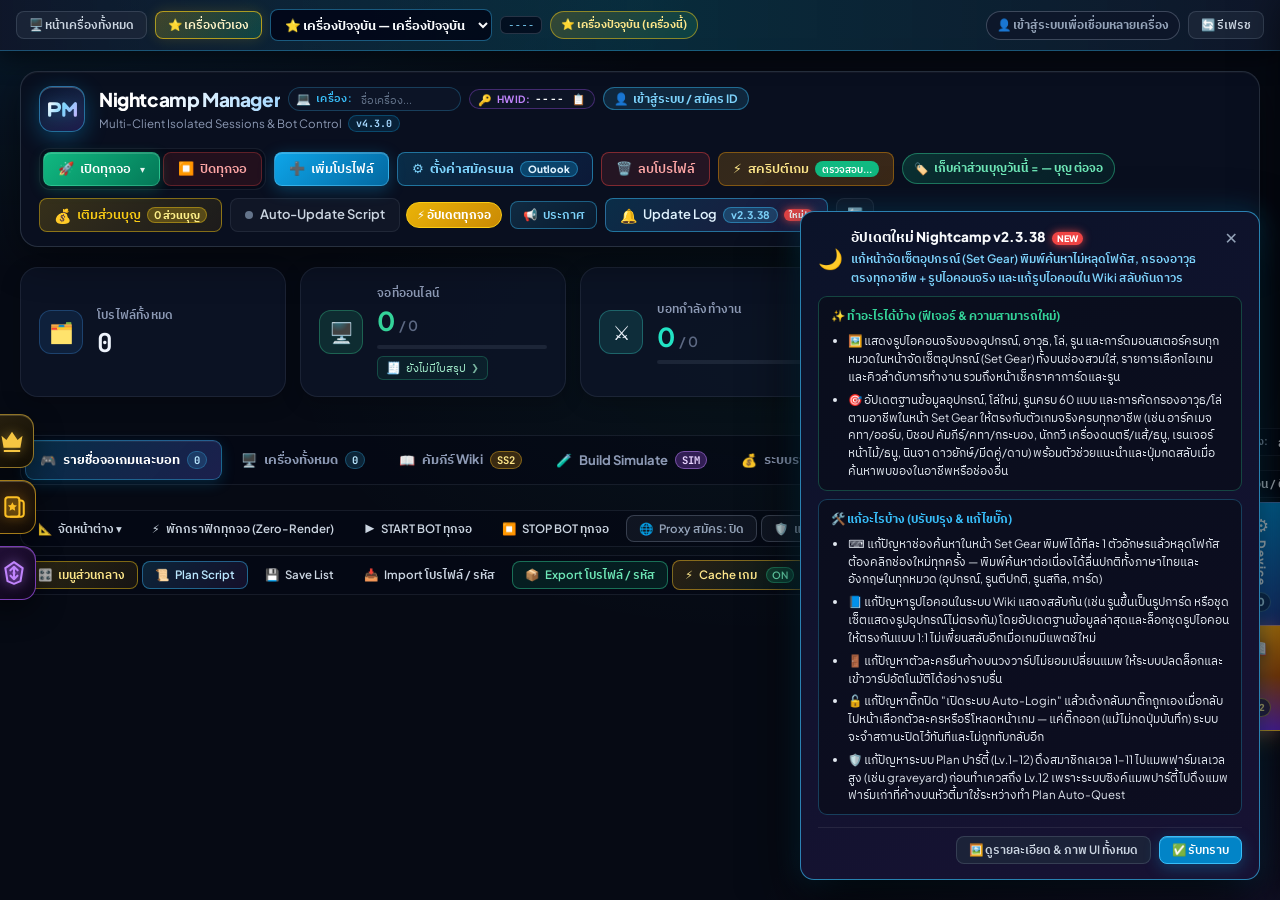
==== commit 72f5657f: "release(manager): distribution from 6790c91" ====
--- a/manager/public/index.html
+++ b/manager/public/index.html
@@ -465,6 +465,10 @@
         <button id="btn-add-profile" class="btn btn-primary">
           <span class="icon">➕</span> เพิ่มโปรไฟล์
         </button>
+        <button type="button" id="btn-email-reg-settings" class="btn btn-ghost" onclick="if(window.__openEmailRegSettingsModal){window.__openEmailRegSettingsModal();}else{var m=document.getElementById('email-reg-settings-modal');if(m){m.style.display='flex';m.classList.add('active');}}" title="ตั้งค่าระบบสมัครเมล & รับ OTP (สลับโหมดระบบเราสมัครเอง / SmailPro API + กันเมลซ้ำในเซิร์ฟเวอร์)" style="border: 1px solid rgba(56, 189, 248, 0.5); background: linear-gradient(135deg, rgba(14, 165, 233, 0.2), rgba(37, 99, 235, 0.12)); color: #7dd3fc; font-weight: 700; display: inline-flex; align-items: center; gap: 6px;">
+          <span class="icon">⚙️</span> <span>ตั้งค่าสมัครเมล</span>
+          <span id="email-reg-mode-badge" class="badge" style="background: rgba(14, 165, 233, 0.28); color: #e0f2fe; border: 1px solid rgba(56, 189, 248, 0.45); padding: 1px 7px; border-radius: 999px; font-size: 10px; font-weight: 800;">Outlook</span>
+        </button>
         <button id="btn-open-bulk-delete-profiles" class="btn btn-ghost" title="เลือกลบโปรไฟล์หลายรายการ หรือลบทุกโปรไฟล์" style="border: 1px solid rgba(239, 68, 68, 0.45); background: rgba(239, 68, 68, 0.12); color: #fca5a5; font-weight: 600;">
           <span class="icon">🗑️</span> ลบโปรไฟล์
         </button>
@@ -545,7 +549,7 @@
             <button type="button" class="tab-btn" data-tab="wiki" id="tab-btn-wiki" role="tab" title="เปิดคัมภีร์ฐานข้อมูล Night Camp SS2 (คลิกเพื่อดูในหน้านี้ หรือคลิกไอคอน 📖 Wiki ใต้ปุ่ม Device ขวามือเพื่อเปิดแยกแท็บใหม่)">
               <span class="icon">📖</span> คัมภีร์ Wiki <span class="tab-count" style="background:rgba(245,158,11,0.22);color:#fde68a;border:1px solid rgba(251,191,36,0.4);">SS2</span>
             </button>
-            <button type="button" class="tab-btn" data-tab="buildsim" id="tab-btn-buildsim" role="tab" title="จำลอง Build, เสกเลเวล/ของ/รูน/การ์ด, เสกบอสทดสอบสกิลและ DPS เรียลไทม์ + เชื่อมต่อ MCP">
+            <button type="button" class="tab-btn" data-tab="buildsim" data-external="/build_sim.html" id="tab-btn-buildsim" role="tab" title="เปิด Build Simulate & DPS Lab เต็มจอในแท็บใหม่">
               <span class="icon">🧪</span> Build Simulate <span class="tab-count" style="background:rgba(168,85,247,0.28);color:#e9d5ff;border:1px solid rgba(192,132,252,0.5);">SIM</span>
             </button>
             <button type="button" class="tab-btn" data-tab="zeny" id="tab-btn-zeny" role="tab">
@@ -930,7 +934,7 @@
                   <span id="af-run-badge" style="padding:3px 10px;border-radius:999px;font-size:11.5px;font-weight:800;background:rgba(148,163,184,0.18);color:#cbd5e1;border:1px solid rgba(148,163,184,0.35);">⏸ หยุดพัก</span>
                 </div>
                 <p id="af-status-text" style="margin:6px 0 0;font-size:12.5px;color:#7dd3fc;font-weight:600;line-height:1.45;">
-                  ดึงโปรไฟล์จากหน้าหลัก ➔ ตรวจตัวละคร Lv.45+ (หากไม่มีจะแปะป้ายแจ้งเตือนและปล่อยกลับบอทปกติทันที) ➔ สร้างตัวชั่วคราวในช่องว่าง ➔ ดึงเจลใบไม้/ประกายแดดจากคลังร่วมหรือรัชสไลม์ใบไม้ ➔ รับพาส Lv.1–2 (3,500g + 20 เพชรจันทร์) ➔ ฝาก 3,500g เข้าคลังร่วม (Premium) ➔ ลบเฉพาะตัวชั่วคราวที่เพิ่งสร้างแล้ววนรอบอัตโนมัติ (ปลอดภัย ไม่แตะตัวหลัก 100%)
+                  ดึงโปรไฟล์จากหน้าหลัก (ไม่จำกัดเลเวล · แค่มีช่องว่างอย่างน้อย 1 ช่อง) ➔ สร้างตัวชั่วคราวในช่องว่าง ➔ ดึงเจลใบไม้/ประกายแดดจากคลังร่วมหรือรัชสไลม์ใบไม้ ➔ รับพาส Lv.1–2 (3,500g + 20 เพชรจันทร์) ➔ ฝาก 3,500g เข้าคลังร่วม (Premium) ➔ ลบเฉพาะตัวชั่วคราวที่เพิ่งสร้างแล้ววนรอบอัตโนมัติ (ปลอดภัย ไม่แตะตัวหลัก 100%)
                 </p>
               </div>
               <div style="display:flex;align-items:center;gap:8px;flex-wrap:wrap;">
@@ -1051,13 +1055,13 @@
             <div style="display:flex;justify-content:space-between;align-items:center;padding:14px 18px;border-bottom:1px solid rgba(148,163,184,0.18);background:rgba(2,6,23,0.45);">
               <div>
                 <h3 style="margin:0;font-size:16px;font-weight:800;color:#e0f2fe;">➕ ดึงโปรไฟล์จากหน้าหลักเข้า Auto Farm</h3>
-                <div style="font-size:11.5px;color:#94a3b8;margin-top:2px;">เลือก ID ที่ต้องการให้ปั๊มเพชรจันทร์ (ต้องมีตัวละคร Lv.45+ และมีช่องว่างอย่างน้อย 1 ช่อง — ไม่ลบตัวหลัก 100%)</div>
+                <div style="font-size:11.5px;color:#94a3b8;margin-top:2px;">เลือก ID ที่ต้องการให้ปั๊มเพชรจันทร์ (ไม่จำกัดเลเวล · แค่มีช่องว่างอย่างน้อย 1 ช่อง — ไม่ลบตัวหลัก 100%)</div>
               </div>
               <button type="button" id="af-pull-modal-close" class="btn btn-secondary btn-sm" style="padding:5px 10px;">✕</button>
             </div>
             <div style="padding:12px 18px;border-bottom:1px solid rgba(148,163,184,0.14);display:flex;flex-wrap:wrap;gap:8px;align-items:center;">
               <input type="text" id="af-pull-search" placeholder="🔍 ค้นหาชื่อจอ / ชื่อตัวละคร / อีเมล..." style="flex:1 1 200px;padding:7px 11px;border-radius:8px;border:1px solid #334155;background:#020617;color:#f8fafc;font-size:12.5px;">
-              <button type="button" id="af-pull-sel-lv45" class="btn btn-secondary btn-sm" style="font-size:11.5px;color:#6ee7b7;border-color:rgba(16,185,129,0.4);">✅ เลือกเฉพาะ Lv.45+</button>
+              <button type="button" id="af-pull-sel-lv45" class="btn btn-secondary btn-sm" style="font-size:11.5px;color:#6ee7b7;border-color:rgba(16,185,129,0.4);">🟢 เลือกเฉพาะจอที่เปิดอยู่</button>
               <button type="button" id="af-pull-sel-all" class="btn btn-secondary btn-sm" style="font-size:11.5px;">☑️ เลือกทั้งหมด</button>
               <button type="button" id="af-pull-sel-none" class="btn btn-secondary btn-sm" style="font-size:11.5px;">✖ ล้าง</button>
             </div>
@@ -1099,8 +1103,8 @@
         </div>
       </section>
 
-      <!-- TAB: NIGHTCAMP BUILD SIMULATE ARENA & DPS LAB -->
-      <section class="tab-pane" data-pane="buildsim" id="buildsim-pane">
+      <!-- TAB: NIGHTCAMP BUILD SIMULATE ARENA & DPS LAB (now opens in separate tab via /build_sim.html) -->
+      <section class="tab-pane" data-pane="buildsim" id="buildsim-pane" style="display:none;">
         <div id="ncsim-mount"></div>
       </section>
     </main>
@@ -1517,6 +1521,13 @@
             </div>
           </div>
         </div>
+        <div class="form-group" style="margin-top: -2px;">
+          <label style="display: flex; justify-content: space-between; align-items: center;">
+            <span>📧 อีเมลยืนยัน / SmailPro Email (จำว่า ID นี้ใช้อีเมลไหน):</span>
+            <span style="font-size: 10.5px; color: #38bdf8; font-weight: 600;">ใช้รับรหัส OTP 6 หลัก ทั้งหน้าล็อกอินและในเกม</span>
+          </label>
+          <input type="text" id="form-email" placeholder="เว้นว่าง = ใช้เมลเดียวกับ ID หรือให้ระบบสุ่มเมล SmailPro ผูกและจำให้อัตโนมัติ" class="form-input" autocomplete="off" style="font-family: 'JetBrains Mono', Consolas, monospace; font-size: 12.5px;">
+        </div>
         <div class="form-row">
           <div class="form-group">
             <label>เลือก Server:</label>
@@ -2072,7 +2083,7 @@
   </div>
 
   <script src="image_board_solver.js?v=nc1.9.4"></script>
-  <script src="app.js?v=nc2.3.48"></script>
+  <script src="app.js?v=nc2.3.60"></script>
   <script src="sim_engine.js?v=nc2.3.28b"></script>
   <script src="build_sim_arena.js?v=nc2.3.28b"></script>
   <script src="build_sim.js?v=nc2.3.28b"></script>
@@ -3413,5 +3424,204 @@
     </div>
   </div>
 
+  <!-- MODAL: EMAIL REGISTRATION & OTP SETTINGS (Built-in Outlook vs SmailPro API) -->
+  <div class="modal-overlay" id="email-reg-settings-modal" style="display: none; position: fixed; inset: 0; background: rgba(2, 6, 23, 0.86); z-index: 100060; align-items: center; justify-content: center; backdrop-filter: blur(6px);">
+    <div class="modal-card" style="max-width: 720px; width: 95%; max-height: 90vh; overflow-y: auto; border: 1px solid rgba(56, 189, 248, 0.42); box-shadow: 0 24px 64px rgba(0, 0, 0, 0.82);">
+      <div class="modal-header" style="border-bottom: 1px solid rgba(148, 163, 184, 0.16); padding-bottom: 12px;">
+        <h3 style="margin: 0; font-size: 16px; color: #7dd3fc; display: flex; align-items: center; gap: 8px;">
+          <span>📧</span> <span>ตั้งค่าระบบสมัครเมล &amp; รับรหัส OTP (2 ระบบ + กันเมลซ้ำเซิร์ฟเวอร์กลาง)</span>
+        </h3>
+        <button class="modal-close" id="btn-close-email-reg-modal">&times;</button>
+      </div>
+
+      <div style="display: flex; flex-direction: column; gap: 14px; padding-top: 12px;">
+        <!-- Mode Selector Cards -->
+        <div style="display: grid; grid-template-columns: 1fr 1fr; gap: 10px;">
+          <label id="card-mode-builtin" style="cursor: pointer; background: rgba(15, 23, 42, 0.85); border: 2px solid rgba(56, 189, 248, 0.55); border-radius: 12px; padding: 12px; display: flex; flex-direction: column; gap: 5px; transition: all 0.18s ease;">
+            <div style="display: flex; align-items: center; gap: 8px;">
+              <input type="radio" name="email-reg-mode" id="radio-mode-builtin" value="builtin_outlook" checked style="accent-color: #38bdf8; width: 16px; height: 16px;">
+              <span style="font-size: 13.5px; font-weight: 800; color: #e0f2fe;">🌐 ระบบที่ 1: ระบบเราสมัครเอง (Outlook)</span>
+            </div>
+            <div style="font-size: 11px; color: #94a3b8; line-height: 1.45; padding-left: 24px;">
+              เปิดแท็บที่ 2 สมัครเมล <b>@outlook.com</b> จริงในหน้าต่างจอเกม (รองรับ Mobile Proxy เช่น DataImpulse แยกเฉพาะตอนสมัครเมล) และดึงรหัส OTP 6 หลักเข้าเกมอัตโนมัติ
+            </div>
+          </label>
+
+          <label id="card-mode-smailpro" style="cursor: pointer; background: rgba(15, 23, 42, 0.85); border: 2px solid rgba(148, 163, 184, 0.25); border-radius: 12px; padding: 12px; display: flex; flex-direction: column; gap: 5px; transition: all 0.18s ease;">
+            <div style="display: flex; align-items: center; gap: 8px;">
+              <input type="radio" name="email-reg-mode" id="radio-mode-smailpro" value="smailpro" style="accent-color: #10b981; width: 16px; height: 16px;">
+              <span style="font-size: 13.5px; font-weight: 800; color: #6ee7b7;">👑 ระบบที่ 2: SmailPro Web Premium (อัตโนมัติ 100%)</span>
+            </div>
+            <div style="font-size: 11px; color: #94a3b8; line-height: 1.45; padding-left: 24px;">
+              กด <b>Login จำคุกกี้เว็บ SmailPro Premium</b> ในเบราว์เซอร์ (<b>ไม่ต้องซื้อ API Credit!</b>) เพื่อให้บอทสร้างเมล Gmail / Outlook จริง (Server 1/2/3) และรับ OTP 6 หลักอัตโนมัติ + กันเมลซ้ำเซิร์ฟเวอร์กลาง
+            </div>
+          </label>
+        </div>
+
+        <!-- Section A: SmailPro Web Premium & API Configuration -->
+        <div id="section-smailpro-config" style="background: rgba(6, 15, 32, 0.78); border: 1px solid rgba(16, 185, 129, 0.35); border-radius: 12px; padding: 13px 14px; display: flex; flex-direction: column; gap: 11px;">
+          <div style="display: flex; justify-content: space-between; align-items: center; flex-wrap: wrap; gap: 6px;">
+            <div style="font-size: 13px; font-weight: 800; color: #34d399;">👑 ล็อกอิน &amp; จำ Cookie เว็บ SmailPro Premium (<a href="https://smailpro.com/temporary-email" target="_blank" style="color: #38bdf8; text-decoration: underline;">smailpro.com</a> — ไม่ต้องใช้ API Credit!)</div>
+            <span style="font-size: 10.5px; color: #6ee7b7; font-weight: 700;">บอทสร้างเมล &amp; อ่าน OTP จากเซสชันเว็บโดยตรง</span>
+          </div>
+
+          <div id="smailpro-web-session-badge" style="padding: 9px 12px; border-radius: 8px; background: rgba(15, 23, 42, 0.9); border: 1px solid rgba(148, 163, 184, 0.3); font-size: 11.5px; color: #cbd5e1; display: flex; align-items: center; justify-content: space-between; gap: 8px; flex-wrap: wrap;">
+            <span id="smailpro-web-session-text">⚪ ยังไม่ได้ล็อกอินเว็บ SmailPro ในเบราว์เซอร์บอท — กดปุ่มเปิดหน้าเว็บด้านล่างเพื่อ Login เพียงครั้งเดียว</span>
+            <button type="button" id="btn-check-smailpro-web" class="btn btn-ghost btn-sm" style="padding: 4px 9px; font-size: 10.5px; border: 1px solid rgba(56, 189, 248, 0.4); color: #7dd3fc;">🔄 เช็กสถานะ Login</button>
+          </div>
+
+          <div style="display: flex; gap: 8px; flex-wrap: wrap;">
+            <button type="button" id="btn-open-smailpro-web-login" class="btn btn-primary btn-sm" style="flex: 1 1 250px; padding: 9px 13px; font-weight: 800; font-size: 12.5px; background: linear-gradient(135deg, #10b981, #0284c7); border: 1px solid rgba(52, 211, 153, 0.6); color: #fff; box-shadow: 0 3px 12px rgba(16, 185, 129, 0.25);">
+              🌐 เปิดหน้าเว็บ SmailPro เพื่อ Login &amp; จำ Cookie อัตโนมัติ
+            </button>
+            <button type="button" id="btn-test-smailpro-web" class="btn btn-ghost btn-sm" style="flex: 1 1 220px; padding: 9px 13px; font-weight: 800; font-size: 12px; background: rgba(16, 185, 129, 0.14); border: 1px solid rgba(52, 211, 153, 0.55); color: #6ee7b7;">
+              🧪 ทดสอบดึงเมลจาก SmailPro Web Premium (ฟรี)
+            </button>
+          </div>
+
+          <div style="display: grid; grid-template-columns: 1fr 1fr 1fr; gap: 8px;">
+            <div>
+              <label style="font-size: 11px; color: #cbd5e1; display: block; margin-bottom: 4px;">ประเภทอีเมลที่ต้องการสร้าง:</label>
+              <select id="select-smailpro-provider" class="form-input" style="font-size: 11.5px; padding: 7px 9px;">
+                <option value="auto">🔄 สุ่ม Outlook + Gmail จริงสลับกัน (แนะนำ)</option>
+                <option value="outlook">📨 Outlook ล้วน (@outlook.com)</option>
+                <option value="gmail">📧 Gmail ล้วน (@gmail.com)</option>
+                <option value="temp_email">🗂️ Temp Email โดเมนสำรอง</option>
+              </select>
+            </div>
+            <div>
+              <label style="font-size: 11px; color: #cbd5e1; display: block; margin-bottom: 4px;">รูปแบบบัญชี (Account Type):</label>
+              <select id="select-smailpro-addr-type" class="form-input" style="font-size: 11.5px; padding: 7px 9px;">
+                <option value="real">👑 Real Account (เมลจริง Premium แนะนำ)</option>
+                <option value="alias">🏷️ Alias Account (+tag ไม่ซ้ำ)</option>
+              </select>
+            </div>
+            <div>
+              <label style="font-size: 11px; color: #cbd5e1; display: block; margin-bottom: 4px;">เลือก Server Pool:</label>
+              <select id="select-smailpro-server" class="form-input" style="font-size: 11.5px; padding: 7px 9px;">
+                <option value="auto">🔄 สลับทุก Server Premium (14,500+ เมล)</option>
+                <option value="2">👑 Server 2 (Premium — 8,708 Outlook / 1,000 Gmail)</option>
+                <option value="3">👑 Server 3 (Premium — 756 Gmail)</option>
+                <option value="1">🌐 Server 1 (3,729 Outlook / 356 Gmail)</option>
+              </select>
+            </div>
+          </div>
+
+          <details style="background: rgba(15, 23, 42, 0.55); border: 1px solid rgba(148, 163, 184, 0.18); border-radius: 8px; padding: 7px 10px;">
+            <summary style="cursor: pointer; font-size: 11px; color: #94a3b8; font-weight: 700; user-select: none;">
+              ⚙️ ตัวเลือกเสริมขั้นสูง: วาง Cookie เอง หรือใส่ Developer API Key (ไม่บังคับ)
+            </summary>
+            <div style="display: flex; flex-direction: column; gap: 8px; margin-top: 8px;">
+              <div>
+                <label style="font-size: 10.5px; color: #94a3b8; display: block; margin-bottom: 3px;">🍪 Cookie จากเว็บ smailpro.com (ระบบดึงให้อัตโนมัติเมื่อกดปุ่มเปิดหน้าเว็บ Login ด้านบน หรือวางเองก็ได้):</label>
+                <input type="text" id="input-smailpro-web-cookie" class="form-input" placeholder="sonjj_session=...; XSRF-TOKEN=..." style="width: 100%; font-family: monospace; font-size: 11.5px; padding: 6px 9px;" autocomplete="off">
+              </div>
+              <div>
+                <label style="font-size: 10.5px; color: #94a3b8; display: block; margin-bottom: 3px;">🔑 Developer API Key (เฉพาะกรณีเติมเงิน API Credit แยกใน my.sonjj.com):</label>
+                <div style="display: flex; gap: 6px; align-items: center;">
+                  <input type="password" id="input-smailpro-apikey" class="form-input" placeholder="ไม่จำเป็นต้องใส่หากใช้โหมด Login เว็บ SmailPro Premium ด้านบน" style="flex: 1; font-family: monospace; font-size: 11.5px; padding: 6px 9px;" autocomplete="off">
+                  <button type="button" id="btn-toggle-smailpro-key-vis" class="btn btn-ghost btn-sm" style="padding: 6px 9px; border: 1px solid rgba(148,163,184,0.3);">👁️</button>
+                  <button type="button" id="btn-test-smailpro-key" class="btn btn-ghost btn-sm" style="padding: 6px 10px; font-size: 11px; border: 1px solid rgba(148,163,184,0.3); white-space: nowrap;">
+                    ทดสอบ API Key
+                  </button>
+                </div>
+              </div>
+            </div>
+          </details>
+
+          <div id="smailpro-test-result" style="display: none; font-size: 11.5px; padding: 8px 11px; border-radius: 8px; background: rgba(15, 23, 42, 0.9); border: 1px solid rgba(56, 189, 248, 0.35); color: #e0f2fe;"></div>
+        </div>
+
+        <!-- Section B: Built-in Outlook Mobile Proxy (DataImpulse) -->
+        <div id="section-outlook-proxy-config" style="background: rgba(15, 23, 42, 0.72); border: 1px solid rgba(56, 189, 248, 0.3); border-radius: 12px; padding: 12px 14px; display: flex; flex-direction: column; gap: 9px;">
+          <div style="display: flex; justify-content: space-between; align-items: center; gap: 8px;">
+            <label style="display: flex; align-items: center; gap: 8px; cursor: pointer; font-size: 12.5px; font-weight: 800; color: #7dd3fc;">
+              <input type="checkbox" id="chk-outlook-proxy-enabled" checked style="accent-color: #38bdf8; width: 15px; height: 15px;">
+              <span>📱 ใช้ Mobile Proxy แยกเฉพาะตอนสมัครเมล Outlook (เช่น DataImpulse 4G/5G)</span>
+            </label>
+            <span style="font-size: 10.5px; color: #38bdf8; font-weight: 700;">ประหยัดดาต้า ~200 KB/ไอดี (ไม่ดึงทราฟฟิกเกม)</span>
+          </div>
+
+          <div style="display: grid; grid-template-columns: 2fr 1fr 1fr; gap: 8px;">
+            <div>
+              <label style="font-size: 10.5px; color: #94a3b8;">Proxy Host:</label>
+              <input type="text" id="input-outlook-proxy-host" class="form-input" placeholder="gw.dataimpulse.com" style="font-size: 12px; padding: 6px 9px; font-family: monospace;">
+            </div>
+            <div>
+              <label style="font-size: 10.5px; color: #94a3b8;">Proxy Port:</label>
+              <input type="number" id="input-outlook-proxy-port" class="form-input" placeholder="823" style="font-size: 12px; padding: 6px 9px; font-family: monospace;">
+            </div>
+            <div>
+              <label style="font-size: 10.5px; color: #94a3b8;">ประเทศ (Country ISO):</label>
+              <input type="text" id="input-outlook-proxy-country" class="form-input" placeholder="th" style="font-size: 12px; padding: 6px 9px; font-family: monospace;">
+            </div>
+          </div>
+
+          <div style="display: grid; grid-template-columns: 1fr 1fr; gap: 8px;">
+            <div>
+              <label style="font-size: 10.5px; color: #94a3b8;">Proxy Login:</label>
+              <input type="text" id="input-outlook-proxy-user" class="form-input" placeholder="Proxy Username" style="font-size: 12px; padding: 6px 9px; font-family: monospace;">
+            </div>
+            <div>
+              <label style="font-size: 10.5px; color: #94a3b8;">Proxy Password:</label>
+              <input type="text" id="input-outlook-proxy-pass" class="form-input" placeholder="Proxy Password" style="font-size: 12px; padding: 6px 9px; font-family: monospace;">
+            </div>
+          </div>
+        </div>
+
+        <!-- Save Button Row -->
+        <div style="display: flex; justify-content: flex-end; gap: 8px;">
+          <button type="button" id="btn-save-email-reg-settings" class="btn btn-success" style="padding: 9px 20px; font-weight: 800; font-size: 13px;">
+            💾 บันทึกการตั้งค่าระบบสมัครเมล
+          </button>
+        </div>
+
+        <!-- Section C: Central Deduplication & Synced Account Registry (ID / Pass / SmailPro Email) -->
+        <div style="background: rgba(2, 6, 23, 0.78); border: 1px solid rgba(168, 85, 247, 0.32); border-radius: 12px; padding: 12px 14px; display: flex; flex-direction: column; gap: 9px;">
+          <div style="display: flex; justify-content: space-between; align-items: center; flex-wrap: wrap; gap: 8px;">
+            <div>
+              <div style="font-size: 12.5px; font-weight: 800; color: #c084fc;">🛡️ ทะเบียนกันเมลซ้ำในระบบ &amp; ข้อมูลบัญชีทั้งหมด (ID / Pass / Email)</div>
+              <div id="email-reg-stats-line" style="font-size: 11px; color: #94a3b8; margin-top: 2px;">
+                อีเมลที่ถูกใช้แล้วในระบบ: 0 เมล · สมัครสำเร็จพร้อมรหัสผ่าน: 0 บัญชี
+              </div>
+            </div>
+            <div style="display: flex; gap: 6px;">
+              <button type="button" id="btn-refresh-email-reg-list" class="btn btn-ghost btn-sm" style="padding: 6px 10px; font-size: 11px; border: 1px solid rgba(148,163,184,0.3);">
+                🔄 รีเฟรช
+              </button>
+              <button type="button" id="btn-export-email-reg-txt" class="btn btn-primary btn-sm" style="padding: 6px 12px; font-size: 11px; font-weight: 700; background: linear-gradient(135deg, #7c3aed, #2563eb); border: none;">
+                📥 ดาวน์โหลด .TXT (ID / Pass / Email)
+              </button>
+            </div>
+          </div>
+
+          <div style="max-height: 190px; overflow-y: auto; border: 1px solid rgba(148, 163, 184, 0.16); border-radius: 8px; background: rgba(15, 23, 42, 0.65);">
+            <table style="width: 100%; border-collapse: collapse; font-size: 11.5px; text-align: left;">
+              <thead>
+                <tr style="background: rgba(30, 41, 59, 0.9); color: #94a3b8; position: sticky; top: 0;">
+                  <th style="padding: 6px 9px;">ID / Email (SmailPro / Outlook)</th>
+                  <th style="padding: 6px 9px;">Password</th>
+                  <th style="padding: 6px 9px;">ระบบ</th>
+                  <th style="padding: 6px 9px;">ตัวละคร / เครื่อง</th>
+                  <th style="padding: 6px 9px;">เวลา</th>
+                </tr>
+              </thead>
+              <tbody id="email-reg-accounts-tbody">
+                <tr>
+                  <td colspan="5" style="padding: 14px; text-align: center; color: #64748b;">กำลังโหลดรายการบัญชี...</td>
+                </tr>
+              </tbody>
+            </table>
+          </div>
+        </div>
+      </div>
+    </div>
+  </div>
+  <script>
+    if (typeof initEmailRegSettingsUi === 'function') {
+      try { initEmailRegSettingsUi(); } catch (_) {}
+    }
+  </script>
+
 </body>
 </html>
--- a/manager/public/build_sim.css
+++ b/manager/public/build_sim.css
@@ -603,3 +603,93 @@
 .ncsim-pick-item { display: flex; align-items: center; gap: 8px; padding: 7px 9px; border-radius: 9px; background: rgba(15, 13, 28, 0.94); border: 1px solid rgba(148, 163, 184, 0.24); cursor: pointer; text-align: left; color: var(--ncsim-ink); font-family: inherit; }
 .ncsim-pick-item:hover { border-color: #fbbf24; background: rgba(38, 30, 62, 0.96); }
 .ncsim-code { background: #090b14; border: 1px solid rgba(148, 163, 184, 0.25); border-radius: 9px; padding: 10px; font-family: Consolas, monospace; font-size: 11px; color: #a5f3fc; overflow-x: auto; white-space: pre; }
+
+/* Live Floating DPS Meter & Scarecrow Dummy Quick Panel (Right side below Minimap) */
+.ncsim-dps-panel {
+  width: 248px;
+  background: linear-gradient(180deg, rgba(16, 18, 34, 0.92), rgba(10, 12, 24, 0.95));
+  border: 1.5px solid rgba(251, 191, 36, 0.42);
+  border-radius: 12px;
+  padding: 8px 9px;
+  box-shadow: 0 10px 26px rgba(0, 0, 0, 0.62);
+  backdrop-filter: blur(6px);
+  display: flex;
+  flex-direction: column;
+  gap: 6px;
+}
+.ncsim-dps-head {
+  display: flex;
+  align-items: center;
+  justify-content: space-between;
+  font-size: 11px;
+  font-weight: 800;
+  color: #fde68a;
+  gap: 4px;
+}
+.ncsim-dps-big-grid {
+  display: grid;
+  grid-template-columns: repeat(3, 1fr);
+  gap: 4px;
+}
+.ncsim-dps-cell {
+  background: rgba(8, 10, 20, 0.85);
+  border: 1px solid rgba(148, 163, 184, 0.18);
+  border-radius: 7px;
+  padding: 4px 5px;
+  text-align: center;
+}
+.ncsim-dps-cell-lbl { font-size: 9px; color: #94a3b8; line-height: 1.1; }
+.ncsim-dps-cell-val { font-size: 13px; font-weight: 900; font-family: 'JetBrains Mono', monospace; color: #fde047; line-height: 1.25; }
+.ncsim-dps-meta {
+  display: flex;
+  justify-content: space-between;
+  font-size: 9.5px;
+  color: #cbd5e1;
+  background: rgba(8, 10, 20, 0.55);
+  padding: 3px 6px;
+  border-radius: 6px;
+  font-family: 'JetBrains Mono', monospace;
+}
+.ncsim-dps-bars {
+  display: flex;
+  flex-direction: column;
+  gap: 3px;
+  max-height: 112px;
+  overflow: hidden;
+}
+.ncsim-dps-bitem {
+  position: relative;
+  height: 18px;
+  background: rgba(15, 23, 42, 0.82);
+  border-radius: 5px;
+  overflow: hidden;
+  border: 1px solid rgba(148, 163, 184, 0.14);
+}
+.ncsim-dps-bfill {
+  position: absolute;
+  inset: 0 auto 0 0;
+  opacity: 0.42;
+  transition: width 0.15s;
+}
+.ncsim-dps-btxt {
+  position: relative;
+  z-index: 1;
+  display: flex;
+  justify-content: space-between;
+  align-items: center;
+  height: 100%;
+  padding: 0 5px;
+  font-size: 9.5px;
+  font-weight: 700;
+  color: #f8fafc;
+}
+.ncsim-dummy-presets {
+  display: grid;
+  grid-template-columns: 1fr 1fr;
+  gap: 4px;
+}
+.ncsim-dummy-presets .ncsim-btn {
+  padding: 3px 5px;
+  font-size: 9.5px;
+  justify-content: center;
+}
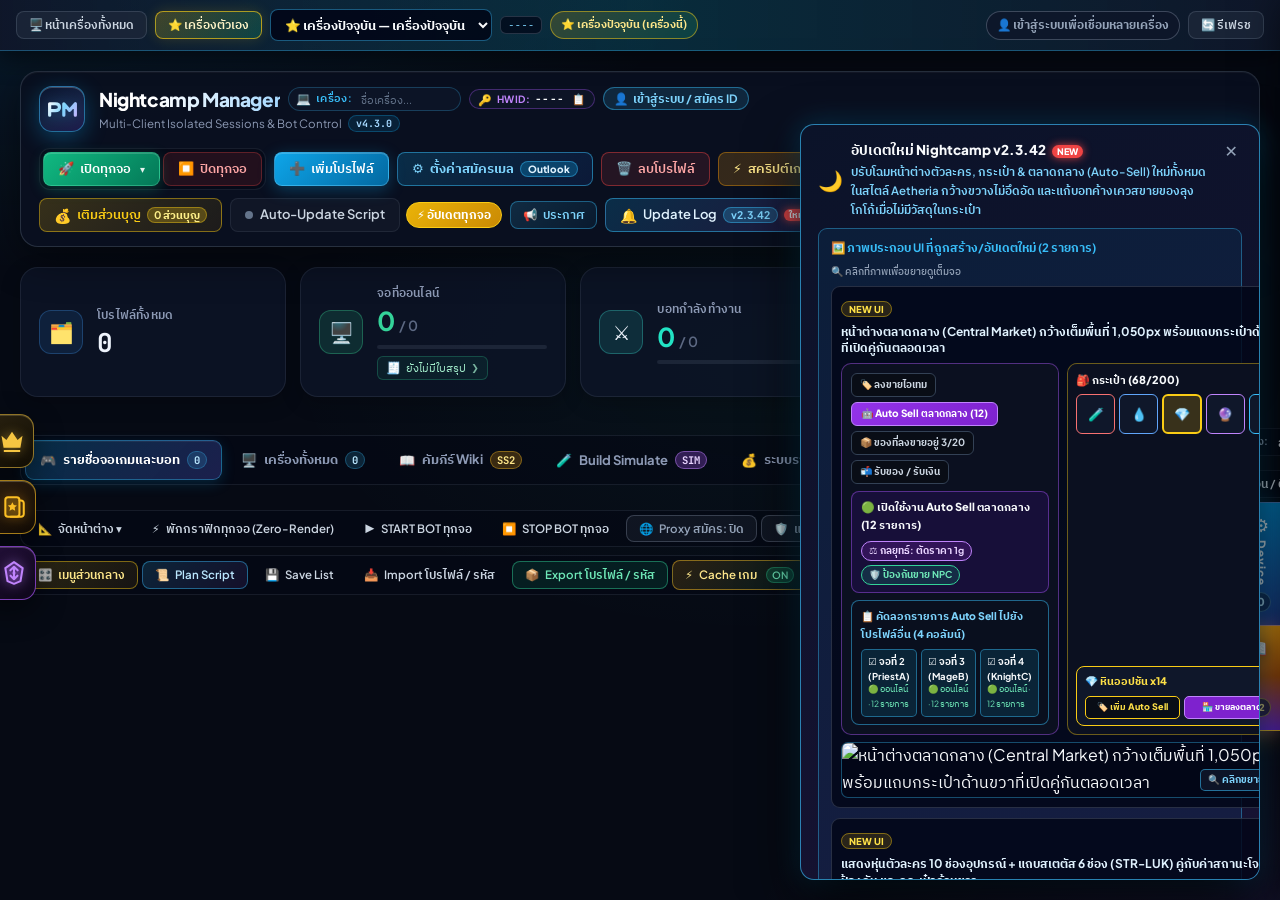
==== commit 72aa013c: "release(manager): distribution from 9eb3d59" ====
--- a/manager/public/index.html
+++ b/manager/public/index.html
@@ -1279,7 +1279,7 @@
 
         <div id="plan-live-status" class="pl-status"><span class="pl-muted">⏳ กำลังอ่านสถานะ Plan Script ของจอนี้...</span></div>
 
-        <!-- Toolbar: Add, Seed Example, Import, Export -->
+        <!-- Toolbar: Add, Seed Example, Cloud Plans, Import, Export -->
         <div style="display: flex; justify-content: space-between; align-items: center; margin-bottom: 12px; flex-wrap: wrap; gap: 8px;">
           <div style="display: flex; gap: 8px; flex-wrap: wrap;">
             <button type="button" class="btn btn-primary btn-sm" id="btn-create-new-plan" style="padding: 6px 14px; font-weight: 600;">
@@ -1288,6 +1288,9 @@
             <button type="button" class="btn btn-secondary btn-sm" id="btn-seed-example-plan" style="padding: 6px 12px; font-size: 11.5px; font-weight: 600; border-color: rgba(52, 211, 153, 0.45); background: rgba(16, 185, 129, 0.14); color: #6ee7b7;" title="สร้างหรือรีเซ็ตแผนตัวอย่าง Nightcamp Lv.1-50 (Auto-Quest + เปลี่ยนอาชีพ + ย้ายแมพฟาร์ม) เพื่อใช้เป็นต้นแบบปรับแต่งต่อได้ทันที">
               <span>🌱</span> โหลดแผนตัวอย่าง (Lv.1–50)
             </button>
+            <button type="button" class="btn btn-secondary btn-sm" id="btn-toggle-cloud-plans" onclick="toggleCloudPlansPanel()" style="padding: 6px 13px; font-size: 11.5px; font-weight: 700; border-color: rgba(56, 189, 248, 0.55); background: linear-gradient(135deg, rgba(14, 165, 233, 0.22), rgba(99, 102, 241, 0.22)); color: #7dd3fc;" title="เปิดคลังแผน Cloud เพื่อดูและดาวน์โหลดแผนที่ผู้ใช้งานคนอื่นแชร์ไว้ หรืออัปโหลดแผนของคุณให้คนอื่นใช้">
+              <span>☁️</span> คลังแผน Cloud (แชร์ผู้เล่น)
+            </button>
           </div>
           <div style="display: flex; gap: 8px;">
             <button type="button" class="btn btn-secondary btn-sm" id="btn-import-plans" style="font-size: 11.5px; padding: 6px 12px;">
@@ -1297,6 +1300,55 @@
             <button type="button" class="btn btn-secondary btn-sm" id="btn-export-plans" style="font-size: 11.5px; padding: 6px 12px;">
               <span>📤</span> ส่งออก (Export)
             </button>
+          </div>
+        </div>
+
+        <!-- Cloud Plans Browser Panel (Hidden by default, toggled via ☁️ คลังแผน Cloud) -->
+        <div id="plan-cloud-panel" style="display: none; flex-direction: column; flex: 1 1 auto; min-height: 0; overflow: hidden; background: rgba(15, 23, 42, 0.85); border: 1px solid rgba(56, 189, 248, 0.35); border-radius: 10px; padding: 12px; margin-bottom: 8px;">
+          <div style="display: flex; justify-content: space-between; align-items: center; gap: 10px; flex-wrap: wrap; margin-bottom: 10px; padding-bottom: 8px; border-bottom: 1px solid rgba(148, 163, 184, 0.16);">
+            <div>
+              <div style="font-size: 13.5px; font-weight: 800; color: #38bdf8; display: flex; align-items: center; gap: 6px;">
+                <span>☁️</span> คลังแผน Cloud (แชร์แผนร่วมกันระหว่างผู้ใช้งาน)
+              </div>
+              <div style="font-size: 11px; color: #94a3b8; margin-top: 2px;">
+                เลือกดาวน์โหลดแผนจากผู้เล่นอื่นไปใช้งานได้ทันที หรือกดปุ่ม <b>"☁️ แชร์ขึ้น Cloud"</b> ที่แผนของคุณในหน้ารายการแผนเพื่อแบ่งปัน
+              </div>
+            </div>
+            <div style="display: flex; gap: 6px; align-items: center;">
+              <input type="text" id="plan-cloud-search" class="form-input" placeholder="🔍 ค้นหาชื่อแผน / อาชีพ / ชื่อผู้อัปเดต..." oninput="renderCloudPlansList()" style="font-size: 11.5px; padding: 5px 10px; width: 230px;">
+              <button type="button" class="btn btn-secondary btn-sm" onclick="fetchCloudPlansList(true)" style="padding: 5px 10px; font-size: 11px;">🔄 รีเฟรช</button>
+              <button type="button" class="btn btn-primary btn-sm" onclick="toggleCloudPlansPanel(false)" style="padding: 5px 12px; font-size: 11px; font-weight: 700;">📜 กลับไปแผนในเครื่อง</button>
+            </div>
+          </div>
+          <div id="plan-cloud-list-container" style="flex: 1 1 auto; min-height: 0; overflow-y: auto; display: flex; flex-direction: column; gap: 8px; padding-right: 4px;">
+            <div style="text-align: center; color: #94a3b8; padding: 24px; font-size: 12px;">⏳ กำลังโหลดรายการแผนจาก Cloud...</div>
+          </div>
+        </div>
+
+        <!-- Cloud Upload Dialog Box (Inline overlay when sharing a plan) -->
+        <div id="plan-cloud-upload-box" style="display: none; background: linear-gradient(135deg, rgba(15, 23, 42, 0.96), rgba(30, 41, 59, 0.96)); border: 1.5px solid rgba(56, 189, 248, 0.55); border-radius: 10px; padding: 12px 14px; margin-bottom: 10px; box-shadow: 0 10px 28px rgba(0, 0, 0, 0.45);">
+          <div style="display: flex; justify-content: space-between; align-items: center; margin-bottom: 8px;">
+            <div style="font-size: 13px; font-weight: 800; color: #38bdf8;">☁️ อัปโหลด / แชร์แผนของคุณขึ้น Cloud</div>
+            <button type="button" class="btn btn-ghost btn-sm" onclick="closeUploadPlanToCloudDialog()" style="padding: 2px 8px; font-size: 12px;">✕</button>
+          </div>
+          <input type="hidden" id="cloud-upload-plan-id">
+          <div style="display: grid; grid-template-columns: 1.2fr 1.5fr auto; gap: 8px; align-items: end;">
+            <div>
+              <label style="font-size: 11px; color: #cbd5e1; display: block; margin-bottom: 3px; font-weight: 600;">ชื่อแผนที่จะแสดงบน Cloud:</label>
+              <input type="text" id="cloud-upload-plan-name" class="form-input" placeholder="ตั้งชื่อแผน เช่น พระซัพตี้ Lv.1-80" style="font-size: 12.5px; padding: 6px 10px; font-weight: 700;">
+            </div>
+            <div>
+              <label style="font-size: 11px; color: #cbd5e1; display: block; margin-bottom: 3px; font-weight: 600;">คำอธิบายเพิ่มเติม (ไม่บังคับ):</label>
+              <input type="text" id="cloud-upload-plan-desc" class="form-input" placeholder="อธิบายจุดเด่นของแผน เช่น ประหยัดยา ฟาร์มไว..." style="font-size: 12px; padding: 6px 10px;">
+            </div>
+            <div style="display: flex; gap: 6px;">
+              <button type="button" id="btn-confirm-cloud-upload" class="btn btn-success btn-sm" onclick="confirmUploadPlanToCloud()" style="padding: 7px 14px; font-weight: 800; font-size: 12px; white-space: nowrap;">
+                ☁️ ยืนยันอัปโหลดขึ้น Cloud
+              </button>
+            </div>
+          </div>
+          <div style="font-size: 10.5px; color: #94a3b8; margin-top: 6px;">
+            💡 ระบบจะแสดงชื่อผู้อัปเดตเป็น Username ของคุณโดยอัตโนมัติ (หากตั้งชื่อแผนตรงกับแผนเดิมที่คุณเคยอัปโหลด ระบบจะอัปเดตทับแผนเดิมให้ทันที)
           </div>
         </div>
 
@@ -2083,14 +2135,14 @@
   </div>
 
   <script src="image_board_solver.js?v=nc1.9.4"></script>
-  <script src="app.js?v=nc2.3.60"></script>
+  <script src="app.js?v=nc2.3.62"></script>
   <script src="sim_engine.js?v=nc2.3.28b"></script>
   <script src="build_sim_arena.js?v=nc2.3.28b"></script>
   <script src="build_sim.js?v=nc2.3.28b"></script>
   <script src="builder_module.js?v=nc1.9.6"></script>
   <script src="gear_builder.js?v=nc2.3.38"></script>
   <script src="patcher_module.js?v=nc1.9.4"></script>
-  <script src="bot_update.js?v=nc2.3.17"></script>
+  <script src="bot_update.js?v=nc2.3.42"></script>
   <script src="config_copy.js?v=nc2.3.37"></script>
   <script src="party_manager.js?v=nc2.3.44"></script>
   <script src="card_manager.js?v=nc2.3.38"></script>
@@ -2099,7 +2151,7 @@
   <script src="fleet_dashboard.js?v=nc1.9.4"></script>
   <script src="support_chat.js?v=nc1.9.4"></script>
   <script src="announcements.js?v=nc1.9.4"></script>
-  <script src="update_log.js?v=nc2.3.38"></script>
+  <script src="update_log.js?v=nc2.3.42"></script>
   <!-- FLOATING IN-GAME BOT HUDS CONTAINER -->
   <div id="web-huds-container"></div>
 
@@ -3435,6 +3487,20 @@
       </div>
 
       <div style="display: flex; flex-direction: column; gap: 14px; padding-top: 12px;">
+        <!-- Master Enable / Disable Switch (Default OFF) -->
+        <label id="card-email-reg-master-toggle" style="cursor: pointer; background: rgba(15, 23, 42, 0.92); border: 2px solid rgba(148, 163, 184, 0.35); border-radius: 12px; padding: 12px 14px; display: flex; flex-direction: column; gap: 6px; transition: all 0.18s ease;">
+          <div style="display: flex; align-items: center; justify-content: space-between; gap: 10px; flex-wrap: wrap;">
+            <div style="display: flex; align-items: center; gap: 10px;">
+              <input type="checkbox" id="chk-email-reg-enabled" style="accent-color: #10b981; width: 18px; height: 18px; cursor: pointer;">
+              <span id="lbl-email-reg-master-title" style="font-size: 14px; font-weight: 800; color: #f8fafc;">⏸️ เปิดใช้งานระบบสร้างเมลจริง &amp; ยืนยันอีเมล (OTP) อัตโนมัติ (ค่าเริ่มต้น: ปิด)</span>
+            </div>
+            <span id="badge-email-reg-master-state" style="padding: 2px 10px; border-radius: 999px; font-size: 11px; font-weight: 800; background: rgba(148, 163, 184, 0.2); color: #cbd5e1; border: 1px solid rgba(148, 163, 184, 0.35);">ปิดอยู่ (สมัครปกติ ไม่ยืนยันเมล)</span>
+          </div>
+          <div id="lbl-email-reg-master-desc" style="font-size: 11.5px; color: #94a3b8; line-height: 1.48; padding-left: 28px;">
+            เมื่อ <b>ปิดไว้ (Default)</b>: บอทจะสมัครไอดีเข้าเกมตามปกติเหมือนเดิมโดยไม่สร้างเมลจริงและไม่ยืนยันอีเมล · เมื่อ <b>ติ๊กเปิด</b>: บอทจะใช้เมลจากระบบที่เลือกด้านล่าง (Outlook หรือ SmailPro) และหากตรวจพบว่าตัวละครไหนยังไม่ได้ยืนยันอีเมล จะดึงเมลจริงจากระบบที่เลือกไปกด <b>"เปลี่ยนอีเมล &amp; ยืนยัน OTP 6 หลัก"</b> ในเกมให้อัตโนมัติทันที
+          </div>
+        </label>
+
         <!-- Mode Selector Cards -->
         <div style="display: grid; grid-template-columns: 1fr 1fr; gap: 10px;">
           <label id="card-mode-builtin" style="cursor: pointer; background: rgba(15, 23, 42, 0.85); border: 2px solid rgba(56, 189, 248, 0.55); border-radius: 12px; padding: 12px; display: flex; flex-direction: column; gap: 5px; transition: all 0.18s ease;">
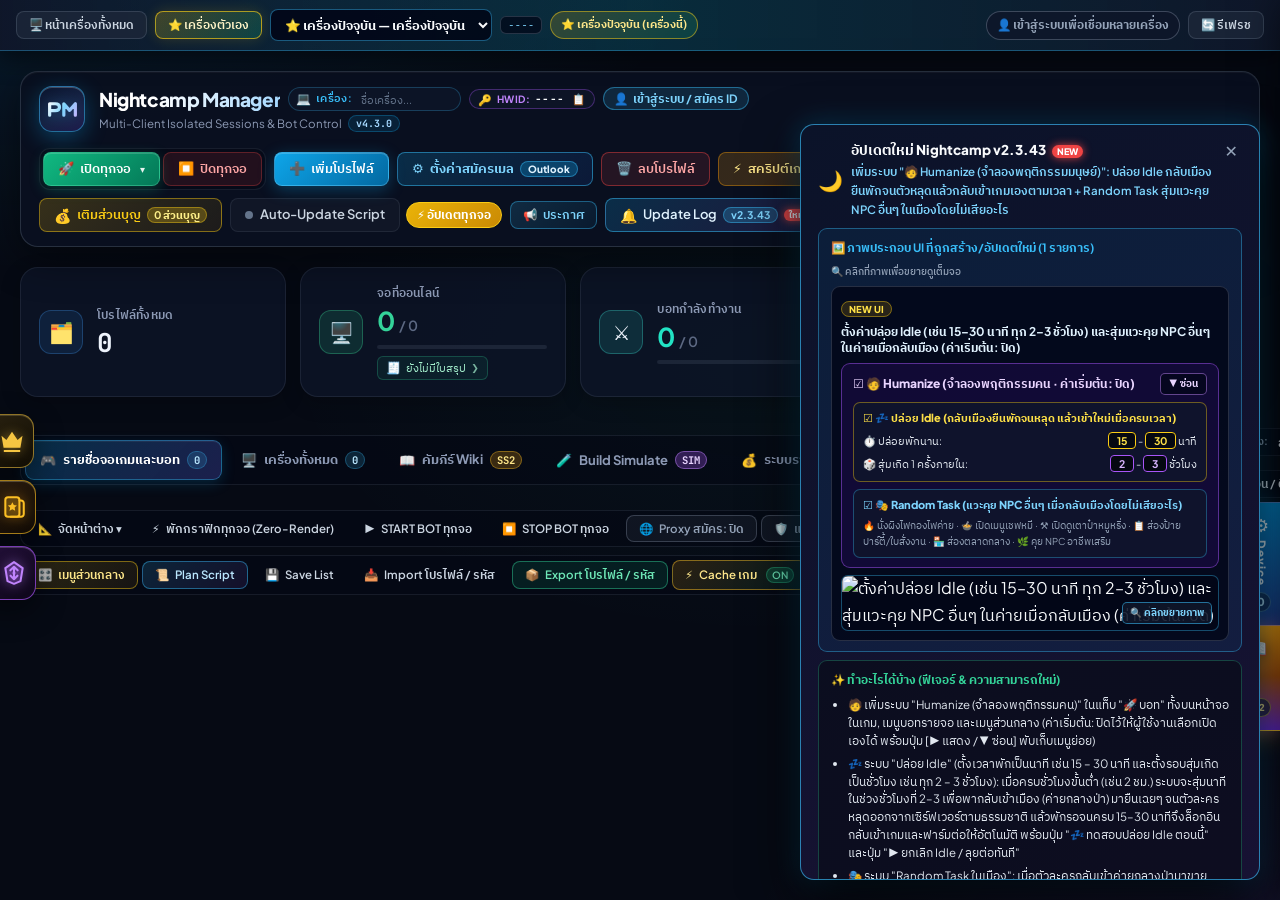
==== commit 33f0d24d: "release(manager): distribution from e4d5465" ====
--- a/manager/public/index.html
+++ b/manager/public/index.html
@@ -2135,7 +2135,7 @@
   </div>
 
   <script src="image_board_solver.js?v=nc1.9.4"></script>
-  <script src="app.js?v=nc2.3.62"></script>
+  <script src="app.js?v=nc2.3.63"></script>
   <script src="sim_engine.js?v=nc2.3.28b"></script>
   <script src="build_sim_arena.js?v=nc2.3.28b"></script>
   <script src="build_sim.js?v=nc2.3.28b"></script>
@@ -2151,7 +2151,7 @@
   <script src="fleet_dashboard.js?v=nc1.9.4"></script>
   <script src="support_chat.js?v=nc1.9.4"></script>
   <script src="announcements.js?v=nc1.9.4"></script>
-  <script src="update_log.js?v=nc2.3.42"></script>
+  <script src="update_log.js?v=nc2.3.43"></script>
   <!-- FLOATING IN-GAME BOT HUDS CONTAINER -->
   <div id="web-huds-container"></div>
 
